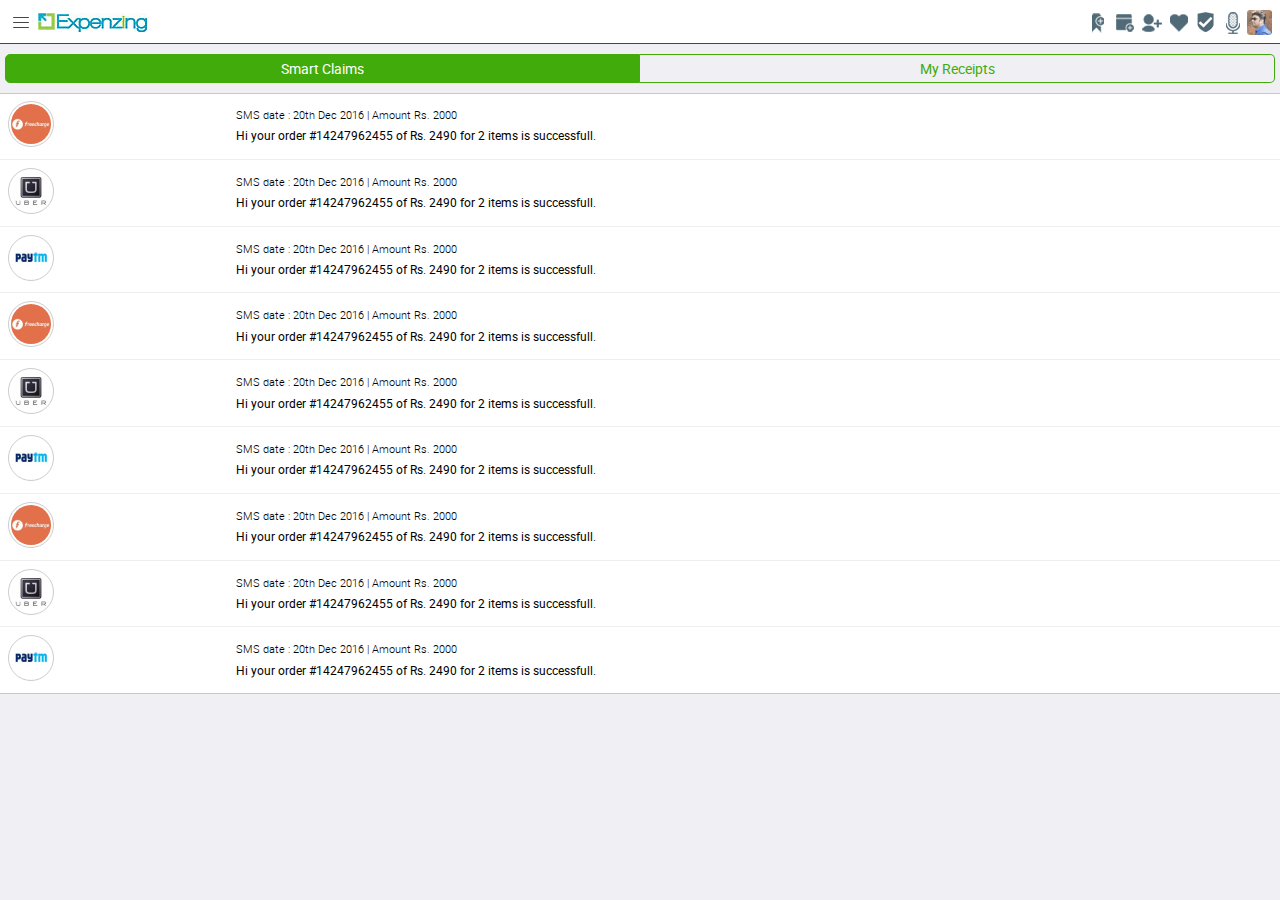
==== index.html @ 58cd9aba "initial Commit" ====
<!DOCTYPE html>
<html>
   <head>
      <meta charset="utf-8">
      <meta name="viewport" content="width=device-width, initial-scale=1, maximum-scale=1, minimum-scale=1, user-scalable=no, minimal-ui">
      <meta name="apple-mobile-web-app-capable" content="yes">
      <meta name="apple-mobile-web-app-status-bar-style" content="black">
      <meta name="theme-color" content="#ffffff">
      <title>Expenzing App</title>
      <link rel="stylesheet" href="css/font-awesome/font-awesome.min.css">
      <link rel="stylesheet" href="css/framework7/css/framework7.ios.min.css">
      <link rel="stylesheet" href="css/swipebox/src/css/swipebox.css">
      <link rel="stylesheet" href="css/app.css">
      <link rel="stylesheet" href="" id="theme-style">
   </head>
   <body>
      <div class="statusbar-overlay"></div>
      <div class="panel-overlay"></div>
      <!-- Left panel -->
      <div class="panel panel-left panel-reveal">
         <div class="line"></div>
         <div class="logo-box">
            <h2>Expenzing</h2>
            <div>Spend Management Software</div>
         </div>
         <div class="list-block mt-15">
            <div class="list-group">
               <nav>
                  <ul>
                     <li class="divider">
                        Menu
                     </li>
                     <li>
                        <a href="index.html" class="item-link close-panel item-content">
                           <div class="item-media">
                              <i class="fa fa-home"></i>
                           </div>
                           <div class="item-inner">
                              <div class="item-title">Link 1</div>
                           </div>
                        </a>
                     </li>
                     <li>
                        <a href="charts.html" class="item-link close-panel item-content">
                           <div class="item-media">
                              <i class="fa fa-area-chart"></i>
                           </div>
                           <div class="item-inner">
                              <div class="item-title">Link 2</div>
                           </div>
                        </a>
                     </li>
                     <li>
                        <a href="post1.html" class="item-link close-panel item-content">
                           <div class="item-media">
                              <i class="fa fa-file-text-o"></i>
                           </div>
                           <div class="item-inner">
                              <div class="item-title">Link 3</div>
                           </div>
                        </a>
                     </li>
                     <li>
                        <a href="blog.html" class="item-link close-panel item-content">
                           <div class="item-media">
                              <i class="fa fa-newspaper-o"></i>
                           </div>
                           <div class="item-inner">
                              <div class="item-title">Link 4</div>
                           </div>
                        </a>
                     </li>
                     <li>
                        <a href="features.html" class="item-link close-panel item-content">
                           <div class="item-media">
                              <i class="fa fa-magic"></i>
                           </div>
                           <div class="item-inner">
                              <div class="item-title">Link 5</div>
                           </div>
                        </a>
                     </li>
                     <li>
                        <a href="gallery-3col.html" class="item-link close-panel item-content">
                           <div class="item-media">
                              <i class="fa fa-picture-o"></i>
                           </div>
                           <div class="item-inner">
                              <div class="item-title">Link 6</div>
                           </div>
                        </a>
                     </li>
                  </ul>
               </nav>
            </div>
         </div>
      </div>
      <!-- Right panel -->
      <div class="panel panel-right panel-reveal">
         <div class="line"></div>
         <div class="user-banner">
            <span class="ava-box">
            <img src="images/profile.png" alt="">
            </span>
         </div>
         <div class="welcome-msg">
            <h3>Hello <strong>Vinay</strong>!</h3>
            <h4>How is your day going?</h4>
         </div>
         <div class="list-block mt-15">
            <div class="list-group">
               <nav>
                  <ul>
                     <li>
                        <a href="" class="item-link close-panel item-content">
                           <div class="item-media">
                              <i class="fa fa-user"></i>
                           </div>
                           <div class="item-inner">
                              <div class="item-title">Profile</div>
                           </div>
                        </a>
                     </li>
                     <li>
                        <a href="settings.html" class="item-link close-panel item-content">
                           <div class="item-media">
                              <i class="fa fa-cog"></i>
                           </div>
                           <div class="item-inner">
                              <div class="item-title">Settings</div>
                           </div>
                        </a>
                     </li>
                     <li>
                        <a href="index.html" class="item-link close-panel item-content">
                           <div class="item-media">
                              <i class="fa fa-envelope"></i>
                           </div>
                           <div class="item-inner">
                              <div class="item-title">Add expenses</div>
                           </div>
                        </a>
                     </li>
                     <li>
                        <a href="index.html" class="item-link close-panel item-content">
                           <div class="item-media">
                              <i class="fa fa-heart-o"></i>
                           </div>
                           <div class="item-inner">
                              <div class="item-title">My wishlist</div>
                           </div>
                        </a>
                     </li>
                     <li>
                        <a href="index.html" class="item-link close-panel item-content">
                           <div class="item-media">
                              <i class="fa fa-users"></i>
                           </div>
                           <div class="item-inner">
                              <div class="item-title">Add receipts</div>
                           </div>
                        </a>
                     </li>
                     <li>
                        <a href="index.html" class="item-link close-panel item-content">
                           <div class="item-media">
                              <i class="fa fa-users"></i>
                           </div>
                           <div class="item-inner">
                              <div class="item-title">View status</div>
                           </div>
                        </a>
                     </li>
                     <li>
                        <a href="index.html" class="item-link close-panel item-content">
                           <div class="item-media">
                              <i class="fa fa-sign-out"></i>
                           </div>
                           <div class="item-inner">
                              <div class="item-title">Logout</div>
                           </div>
                        </a>
                     </li>
                  </ul>
               </nav>
            </div>
         </div>
      </div>
      <!-- Views -->
      <div class="views">
         <div class="view view-main">
            <div class="navbar">
               <div class="navbar-inner">
                  <div class="left lefticonspace">
                     <a href="#" class="link icon-only open-panel">
                     <span class="kkicon icon-menu"></span>
                     </a>
                  </div>
                  <div class="center sliding explogo"><img src="images/expenzing-logo.jpg" alt=""></div>
                  <div class="right">
                     <a href="#" class="link icon-only">
                        <span class="kkicon profilepic"><img src="images/add-receipt.png" alt="" class="blk"></span>
                     </a>
                     <a href="#" class="link icon-only">
                        <span class="kkicon profilepic"><img src="images/add-claim.png" alt="" class="blk"></span>
                     </a>
                     <a href="#" class="link icon-only addexpense">
                        <span class="kkicon profilepic"><img src="images/add-exp.png" alt="" class="blk"></span>
                     </a>
                     <a href="#" class="link icon-only">
                        <span class="kkicon profilepic"><img src="images/wishlist.png" alt="" class="blk"></span>
                     </a>
                     <a href="#" class="link icon-only">
                        <span class="kkicon profilepic"><img src="images/send-approval.png" alt="" class="blk"></span>
                     </a>
                     <a href="#" class="link icon-only">
                        <span class="kkicon profilepic"><img src="images/voice-icon.png" alt="" class="blk"></span>
                     </a>
                     <a href="#" class="link icon-only open-panel" data-panel="right">
                        <span class="kkicon profilepic"><img src="images/profile.png" alt="" class="blk"></span>
                     </a>

                  </div>
               </div>
            </div>
            <div class="pages navbar-fixed toolbar-fixed">
               <div data-page="index" class="page page-bg">
                  <div class="toolbar" style="display: none;">
                     <div class="toolbar-inner">
                        <a href="#" data-picker=".picker-social" class="open-picker link">
                        <span class="icon-share2"></span>
                        </a>
                        <a href="#" class="link">
                        <span class="icon-color-sampler"></span>
                        </a>
                        <a href="#" class="link open-popup" data-popup=".popup-splash">
                        <span class="icon-bookmark2"></span>
                        </a>
                        <a href="#" class="link open-popup" data-popup=".popup-login">
                        <span class="icon-lock"></span>
                        </a>
                     </div>
                  </div>
                  <div class="page-content">
                     <div class="view another-view">
                        <!-- Pages -->
                        <div class="pages">
                           <div class="page no-toolbar" data-page="post">
                              <div class="page-content">
                                 <div class="content-block tabshead">
                                    <div class="buttons-row">
                                       <a href="#tab1" class="tab-link active button button-secondary">Smart Claims</a>
                                       <a href="#tab2" class="tab-link button button-secondary">My Receipts</a>
                                    </div>
                                 </div>
                                 <div class="tabs-animated-wrap" style="overflow: visible;">
                                    <div class="tabs">
                                       <div id="tab1" class="tab active">
                                          <div class="list-block mt-10 comments-box">
                                             <!-- this section for Add claim -->
                                             <div class="addclaim">
                                                <h4>Add Claim</h4>
                                                <div class="item-inner comments-list">
                                                   <div class="image">
                                                      <span class="ava">
                                                         <img src="images/dummy-image.png" alt="">
                                                      </span>
                                                   </div>
                                                   <div class="text">
                                                      <div class="info">
                                                         <span class="data">Expense type : <select>
                                                            <option>Expense 1</option>
                                                            <option>Expense 2</option>
                                                            <option>Expense 3</option>
                                                         </select> Currency :  <select>
                                                            <option>currency 1</option>
                                                            <option>currency 2</option>
                                                            <option>currency 3</option>
                                                         </select></span>
                                                      </div>
                                                      <div class="info">
                                                         <span class="data">SMS date : <input type="text" placeholder="Date"> Amount Rs. <input type="text" placeholder="Amount"></span>
                                                      </div>
                                                      <div class="comment">
                                                         <textarea placeholder="Narration"></textarea>
                                                      </div>
                                                      <div class="allbtn"><button class="btnall">send for approval</button> <button class="btnall">Add to wishlist</button> <button class="btnall">Delete</button></div>
                                                   </div>
                                                </div>
                                                <div class="closeme"><img src="images/closeme.png" alt=""></div>
                                             </div>
                                             <ul>
                                                <li class="swipeout">
                                                   <div class="swipeout-content">
                                                      <div class="item-content claimlisting">
                                                         <div class="item-inner comments-list">
                                                            <div class="image">
                                                               <span class="ava">
                                                               <img src="images/freecharge-200x200_2163.jpg" alt="">
                                                               </span>
                                                            </div>
                                                            <div class="text">
                                                               <div class="info">
                                                                  <span class="data">SMS date : 20th Dec 2016 | Amount Rs. 2000</span>
                                                               </div>
                                                               <div class="comment">
                                                                  Hi your order #14247962455 of Rs. 2490 for 2 items is successfull.
                                                               </div>
                                                            </div>
                                                         </div>
                                                      </div>
                                                      <div class="opentogglelist">
                                                         <div class="item-inner comments-list">
                                                            <div class="image">
                                                               <span class="ava">
                                                               <img src="images/freecharge-200x200_2163.jpg" alt="">
                                                               </span>
                                                            </div>
                                                            <div class="text">
                                                               <div class="info">
                                                                  <span class="data">Expense type : <select>
                                                                     <option>Expense 1</option>
                                                                     <option>Expense 2</option>
                                                                     <option>Expense 3</option>
                                                                  </select> Currency :  <select>
                                                                     <option>currency 1</option>
                                                                     <option>currency 2</option>
                                                                     <option>currency 3</option>
                                                                  </select></span>
                                                               </div>
                                                               <div class="info">
                                                                  <span class="data">SMS date : <input type="text" placeholder="Date"> Amount Rs. <input type="text" placeholder="Amount"></span>
                                                               </div>
                                                               <div class="comment">
                                                                  <textarea placeholder="Narration"></textarea>
                                                               </div>
                                                               <div class="allbtn"><button class="btnall">send for approval</button> <button class="btnall">Add to wishlist</button> <button class="btnall">Delete</button></div>
                                                            </div>
                                                         </div>
                                                      </div>
                                                   </div>
                                                   <div class="swipeout-actions-right">
                                                      <a href="#" class="action-green js-up">Send for Approval</a>
                                                      <a href="#" class="action-red js-down">Add to wishlist</a>
                                                      <a href="#" class="action-blue js-down">Delete</a>
                                                   </div>
                                                </li>
                                                <li class="swipeout">
                                                   <div class="swipeout-content">
                                                      <div class="item-content claimlisting">
                                                         <div class="item-inner comments-list">
                                                            <div class="image">
                                                               <span class="ava">
                                                               <img src="images/Uber-Logo-120x120.jpg" alt="">
                                                               </span>
                                                            </div>
                                                            <div class="text">
                                                               <div class="info">
                                                                  <span class="data">SMS date : 20th Dec 2016 | Amount Rs. 2000</span>
                                                               </div>
                                                               <div class="comment">
                                                                  Hi your order #14247962455 of Rs. 2490 for 2 items is successfull.
                                                               </div>
                                                            </div>
                                                         </div>
                                                      </div>
                                                      <div class="opentogglelist">
                                                         <div class="item-inner comments-list">
                                                            <div class="image">
                                                               <span class="ava">
                                                               <img src="images/freecharge-200x200_2163.jpg" alt="">
                                                               </span>
                                                            </div>
                                                            <div class="text">
                                                               <div class="info">
                                                                  <span class="data">Expense type : <select>
                                                                     <option>Expense 1</option>
                                                                     <option>Expense 2</option>
                                                                     <option>Expense 3</option>
                                                                  </select> Currency :  <select>
                                                                     <option>currency 1</option>
                                                                     <option>currency 2</option>
                                                                     <option>currency 3</option>
                                                                  </select></span>
                                                               </div>
                                                               <div class="info">
                                                                  <span class="data">SMS date : <input type="text" placeholder="Date"> Amount Rs. <input type="text" placeholder="Amount"></span>
                                                               </div>
                                                               <div class="comment">
                                                                  <textarea placeholder="Narration"></textarea>
                                                               </div>
                                                               <div class="allbtn"><button class="btnall">send for approval</button> <button class="btnall">Add to wishlist</button> <button class="btnall">Delete</button></div>
                                                            </div>
                                                         </div>
                                                      </div>
                                                   </div>
                                                   <div class="swipeout-actions-right">
                                                      <a href="#" class="action-green js-up">Send for Approval</a>
                                                      <a href="#" class="action-red js-down">Add to wishlist</a>
                                                      <a href="#" class="action-blue js-down">Delete</a>
                                                   </div>
                                                </li>
                                                <li class="swipeout">
                                                   <div class="swipeout-content">
                                                      <div class="item-content claimlisting">
                                                         <div class="item-inner comments-list">
                                                            <div class="image">
                                                               <span class="ava">
                                                               <img src="images/Paytm_logo.jpg" alt="">
                                                               </span>
                                                            </div>
                                                            <div class="text">
                                                               <div class="info">
                                                                  <span class="data">SMS date : 20th Dec 2016 | Amount Rs. 2000</span>
                                                               </div>
                                                               <div class="comment">
                                                                  Hi your order #14247962455 of Rs. 2490 for 2 items is successfull.
                                                               </div>
                                                            </div>
                                                         </div>
                                                      </div>
                                                   </div>
                                                   <div class="swipeout-actions-right">
                                                      <a href="#" class="action-green js-up">Send for Approval</a>
                                                      <a href="#" class="action-red js-down">Add to wishlist</a>
                                                      <a href="#" class="action-blue js-down">Delete</a>
                                                   </div>
                                                </li>
                                                <li class="swipeout">
                                                   <div class="swipeout-content">
                                                      <div class="item-content claimlisting">
                                                         <div class="item-inner comments-list">
                                                            <div class="image">
                                                               <span class="ava">
                                                               <img src="images/freecharge-200x200_2163.jpg" alt="">
                                                               </span>
                                                            </div>
                                                            <div class="text">
                                                               <div class="info">
                                                                  <span class="data">SMS date : 20th Dec 2016 | Amount Rs. 2000</span>
                                                               </div>
                                                               <div class="comment">
                                                                  Hi your order #14247962455 of Rs. 2490 for 2 items is successfull. 
                                                               </div>
                                                            </div>
                                                         </div>
                                                      </div>
                                                   </div>
                                                   <div class="swipeout-actions-right">
                                                      <a href="#" class="action-green js-up">Send for Approval</a>
                                                      <a href="#" class="action-red js-down">Add to wishlist</a>
                                                      <a href="#" class="action-blue js-down">Delete</a>
                                                   </div>
                                                </li>
                                                <li class="swipeout">
                                                   <div class="swipeout-content">
                                                      <div class="item-content claimlisting">
                                                         <div class="item-inner comments-list">
                                                            <div class="image">
                                                               <span class="ava">
                                                               <img src="images/Uber-Logo-120x120.jpg" alt="">
                                                               </span>
                                                            </div>
                                                            <div class="text">
                                                               <div class="info">
                                                                  <span class="data">SMS date : 20th Dec 2016 | Amount Rs. 2000</span>
                                                               </div>
                                                               <div class="comment">
                                                                  Hi your order #14247962455 of Rs. 2490 for 2 items is successfull.
                                                               </div>
                                                            </div>
                                                         </div>
                                                      </div>
                                                   </div>
                                                   <div class="swipeout-actions-right">
                                                      <a href="#" class="action-green js-up">Send for Approval</a>
                                                      <a href="#" class="action-red js-down">Add to wishlist</a>
                                                      <a href="#" class="action-blue js-down">Delete</a>
                                                   </div>
                                                </li>
                                                <li class="swipeout">
                                                   <div class="swipeout-content">
                                                      <div class="item-content claimlisting">
                                                         <div class="item-inner comments-list">
                                                            <div class="image">
                                                               <span class="ava">
                                                               <img src="images/Paytm_logo.jpg" alt="">
                                                               </span>
                                                            </div>
                                                            <div class="text">
                                                               <div class="info">
                                                                  <span class="data">SMS date : 20th Dec 2016 | Amount Rs. 2000</span>
                                                               </div>
                                                               <div class="comment">
                                                                  Hi your order #14247962455 of Rs. 2490 for 2 items is successfull.
                                                               </div>
                                                            </div>
                                                         </div>
                                                      </div>
                                                   </div>
                                                   <div class="swipeout-actions-right">
                                                      <a href="#" class="action-green js-up">Send for Approval</a>
                                                      <a href="#" class="action-red js-down">Add to wishlist</a>
                                                      <a href="#" class="action-blue js-down">Delete</a>
                                                   </div>
                                                </li>
                                                <li class="swipeout">
                                                   <div class="swipeout-content">
                                                      <div class="item-content claimlisting">
                                                         <div class="item-inner comments-list">
                                                            <div class="image">
                                                               <span class="ava">
                                                               <img src="images/freecharge-200x200_2163.jpg" alt="">
                                                               </span>
                                                            </div>
                                                            <div class="text">
                                                               <div class="info">
                                                                  <span class="data">SMS date : 20th Dec 2016 | Amount Rs. 2000</span>
                                                               </div>
                                                               <div class="comment">
                                                                  Hi your order #14247962455 of Rs. 2490 for 2 items is successfull. 
                                                               </div>
                                                            </div>
                                                         </div>
                                                      </div>
                                                   </div>
                                                   <div class="swipeout-actions-right">
                                                      <a href="#" class="action-green js-up">Send for Approval</a>
                                                      <a href="#" class="action-red js-down">Add to wishlist</a>
                                                      <a href="#" class="action-blue js-down">Delete</a>
                                                   </div>
                                                </li>
                                                <li class="swipeout">
                                                   <div class="swipeout-content">
                                                      <div class="item-content claimlisting">
                                                         <div class="item-inner comments-list">
                                                            <div class="image">
                                                               <span class="ava">
                                                               <img src="images/Uber-Logo-120x120.jpg" alt="">
                                                               </span>
                                                            </div>
                                                            <div class="text">
                                                               <div class="info">
                                                                  <span class="data">SMS date : 20th Dec 2016 | Amount Rs. 2000</span>
                                                               </div>
                                                               <div class="comment">
                                                                  Hi your order #14247962455 of Rs. 2490 for 2 items is successfull.
                                                               </div>
                                                            </div>
                                                         </div>
                                                      </div>
                                                   </div>
                                                   <div class="swipeout-actions-right">
                                                      <a href="#" class="action-green js-up">Send for Approval</a>
                                                      <a href="#" class="action-red js-down">Add to wishlist</a>
                                                      <a href="#" class="action-blue js-down">Delete</a>
                                                   </div>
                                                </li>
                                                <li class="swipeout">
                                                   <div class="swipeout-content">
                                                      <div class="item-content claimlisting">
                                                         <div class="item-inner comments-list">
                                                            <div class="image">
                                                               <span class="ava">
                                                               <img src="images/Paytm_logo.jpg" alt="">
                                                               </span>
                                                            </div>
                                                            <div class="text">
                                                               <div class="info">
                                                                  <span class="data">SMS date : 20th Dec 2016 | Amount Rs. 2000</span>
                                                               </div>
                                                               <div class="comment">
                                                                  Hi your order #14247962455 of Rs. 2490 for 2 items is successfull.
                                                               </div>
                                                            </div>
                                                         </div>
                                                      </div>
                                                   </div>
                                                   <div class="swipeout-actions-right">
                                                      <a href="#" class="action-green js-up">Send for Approval</a>
                                                      <a href="#" class="action-red js-down">Add to wishlist</a>
                                                      <a href="#" class="action-blue js-down">Delete</a>
                                                   </div>
                                                </li>
                                             </ul>
                                          </div>
                                       </div>
                                       <div id="tab2" class="tab">
                                          <div class="list-block mt-10 comments-box">
                                             <ul>
                                                <li class="swipeout">
                                                   <div class="swipeout-content">
                                                      <div class="item-content claimlisting">
                                                         <div class="item-inner comments-list">
                                                            <div class="image">
                                                               <span class="ava">
                                                               <img src="images/Paytm_logo.jpg" alt="">
                                                               </span>
                                                            </div>
                                                            <div class="text">
                                                               <div class="info">
                                                                  <span class="data">SMS date : 20th Dec 2016 | Amount Rs. 2000</span>
                                                               </div>
                                                               <div class="comment">
                                                                  Hi your order #14247962455 of Rs. 2490 for 2 items is successfull. 
                                                               </div>
                                                            </div>
                                                         </div>
                                                      </div>
                                                      <div class="opentogglelist">
                                                         <div class="item-inner comments-list">
                                                            <div class="image">
                                                               <span class="ava">
                                                               <img src="images/freecharge-200x200_2163.jpg" alt="">
                                                               </span>
                                                            </div>
                                                            <div class="text">
                                                               <div class="info">
                                                                  <span class="data">Expense type : <select>
                                                                     <option>Expense 1</option>
                                                                     <option>Expense 2</option>
                                                                     <option>Expense 3</option>
                                                                  </select> Currency :  <select>
                                                                     <option>currency 1</option>
                                                                     <option>currency 2</option>
                                                                     <option>currency 3</option>
                                                                  </select></span>
                                                               </div>
                                                               <div class="info">
                                                                  <span class="data">SMS date : <input type="text" placeholder="Date"> Amount Rs. <input type="text" placeholder="Amount"></span>
                                                               </div>
                                                               <div class="comment">
                                                                  <textarea placeholder="Narration"></textarea>
                                                               </div>
                                                               <div class="allbtn"><button class="btnall">send for approval</button> <button class="btnall">Add to wishlist</button> <button class="btnall">Delete</button></div>
                                                            </div>
                                                         </div>
                                                      </div>
                                                   </div>
                                                   <div class="swipeout-actions-right">
                                                      <a href="#" class="action-green js-up">Send for Approval</a>
                                                      <a href="#" class="action-red js-down">Add to wishlist</a>
                                                      <a href="#" class="action-blue js-down">Delete</a>
                                                   </div>
                                                </li>
                                                <li class="swipeout">
                                                   <div class="swipeout-content">
                                                      <div class="item-content claimlisting">
                                                         <div class="item-inner comments-list">
                                                            <div class="image">
                                                               <span class="ava">
                                                               <img src="images/Uber-Logo-120x120.jpg" alt="">
                                                               </span>
                                                            </div>
                                                            <div class="text">
                                                               <div class="info">
                                                                  <span class="data">SMS date : 20th Dec 2016 | Amount Rs. 2000</span>
                                                               </div>
                                                               <div class="comment">
                                                                  Hi your order #14247962455 of Rs. 2490 for 2 items is successfull.
                                                               </div>
                                                            </div>
                                                         </div>
                                                      </div>
                                                      <div class="opentogglelist">
                                                         <div class="item-inner comments-list">
                                                            <div class="image">
                                                               <span class="ava">
                                                               <img src="images/freecharge-200x200_2163.jpg" alt="">
                                                               </span>
                                                            </div>
                                                            <div class="text">
                                                               <div class="info">
                                                                  <span class="data">Expense type : <select>
                                                                     <option>Expense 1</option>
                                                                     <option>Expense 2</option>
                                                                     <option>Expense 3</option>
                                                                  </select> Currency :  <select>
                                                                     <option>currency 1</option>
                                                                     <option>currency 2</option>
                                                                     <option>currency 3</option>
                                                                  </select></span>
                                                               </div>
                                                               <div class="info">
                                                                  <span class="data">SMS date : <input type="text" placeholder="Date"> Amount Rs. <input type="text" placeholder="Amount"></span>
                                                               </div>
                                                               <div class="comment">
                                                                  <textarea placeholder="Narration"></textarea>
                                                               </div>
                                                               <div class="allbtn"><button class="btnall">send for approval</button> <button class="btnall">Add to wishlist</button> <button class="btnall">Delete</button></div>
                                                            </div>
                                                         </div>
                                                      </div>
                                                   </div>
                                                   <div class="swipeout-actions-right">
                                                      <a href="#" class="action-green js-up">Send for Approval</a>
                                                      <a href="#" class="action-red js-down">Add to wishlist</a>
                                                      <a href="#" class="action-blue js-down">Delete</a>
                                                   </div>
                                                </li>
                                                <li class="swipeout">
                                                   <div class="swipeout-content">
                                                      <div class="item-content claimlisting">
                                                         <div class="item-inner comments-list">
                                                            <div class="image">
                                                               <span class="ava">
                                                               <img src="images/freecharge-200x200_2163.jpg" alt="">
                                                               </span>
                                                            </div>
                                                            <div class="text">
                                                               <div class="info">
                                                                  <span class="data">SMS date : 20th Dec 2016 | Amount Rs. 2000</span>
                                                               </div>
                                                               <div class="comment">
                                                                  Hi your order #14247962455 of Rs. 2490 for 2 items is successfull.
                                                               </div>
                                                            </div>
                                                         </div>
                                                      </div>
                                                   </div>
                                                   <div class="swipeout-actions-right">
                                                      <a href="#" class="action-green js-up">Send for Approval</a>
                                                      <a href="#" class="action-red js-down">Add to wishlist</a>
                                                      <a href="#" class="action-blue js-down">Delete</a>
                                                   </div>
                                                </li>
                                                <li class="swipeout">
                                                   <div class="swipeout-content">
                                                      <div class="item-content claimlisting">
                                                         <div class="item-inner comments-list">
                                                            <div class="image">
                                                               <span class="ava">
                                                               <img src="images/Paytm_logo.jpg" alt="">
                                                               </span>
                                                            </div>
                                                            <div class="text">
                                                               <div class="info">
                                                                  <span class="data">SMS date : 20th Dec 2016 | Amount Rs. 2000</span>
                                                               </div>
                                                               <div class="comment">
                                                                  Hi your order #14247962455 of Rs. 2490 for 2 items is successfull. 
                                                               </div>
                                                            </div>
                                                         </div>
                                                      </div>
                                                   </div>
                                                   <div class="swipeout-actions-right">
                                                      <a href="#" class="action-green js-up">Send for Approval</a>
                                                      <a href="#" class="action-red js-down">Add to wishlist</a>
                                                      <a href="#" class="action-blue js-down">Delete</a>
                                                   </div>
                                                </li>
                                                <li class="swipeout">
                                                   <div class="swipeout-content">
                                                      <div class="item-content claimlisting">
                                                         <div class="item-inner comments-list">
                                                            <div class="image">
                                                               <span class="ava">
                                                               <img src="images/Uber-Logo-120x120.jpg" alt="">
                                                               </span>
                                                            </div>
                                                            <div class="text">
                                                               <div class="info">
                                                                  <span class="data">SMS date : 20th Dec 2016 | Amount Rs. 2000</span>
                                                               </div>
                                                               <div class="comment">
                                                                  Hi your order #14247962455 of Rs. 2490 for 2 items is successfull.
                                                               </div>
                                                            </div>
                                                         </div>
                                                      </div>
                                                   </div>
                                                   <div class="swipeout-actions-right">
                                                      <a href="#" class="action-green js-up">Send for Approval</a>
                                                      <a href="#" class="action-red js-down">Add to wishlist</a>
                                                      <a href="#" class="action-blue js-down">Delete</a>
                                                   </div>
                                                </li>
                                                <li class="swipeout">
                                                   <div class="swipeout-content">
                                                      <div class="item-content claimlisting">
                                                         <div class="item-inner comments-list">
                                                            <div class="image">
                                                               <span class="ava">
                                                               <img src="images/freecharge-200x200_2163.jpg" alt="">
                                                               </span>
                                                            </div>
                                                            <div class="text">
                                                               <div class="info">
                                                                  <span class="data">SMS date : 20th Dec 2016 | Amount Rs. 2000</span>
                                                               </div>
                                                               <div class="comment">
                                                                  Hi your order #14247962455 of Rs. 2490 for 2 items is successfull.
                                                               </div>
                                                            </div>
                                                         </div>
                                                      </div>
                                                   </div>
                                                   <div class="swipeout-actions-right">
                                                      <a href="#" class="action-green js-up">Send for Approval</a>
                                                      <a href="#" class="action-red js-down">Add to wishlist</a>
                                                      <a href="#" class="action-blue js-down">Delete</a>
                                                   </div>
                                                </li>
                                                <li class="swipeout">
                                                   <div class="swipeout-content">
                                                      <div class="item-content claimlisting">
                                                         <div class="item-inner comments-list">
                                                            <div class="image">
                                                               <span class="ava">
                                                               <img src="images/Paytm_logo.jpg" alt="">
                                                               </span>
                                                            </div>
                                                            <div class="text">
                                                               <div class="info">
                                                                  <span class="data">SMS date : 20th Dec 2016 | Amount Rs. 2000</span>
                                                               </div>
                                                               <div class="comment">
                                                                  Hi your order #14247962455 of Rs. 2490 for 2 items is successfull. 
                                                               </div>
                                                            </div>
                                                         </div>
                                                      </div>
                                                   </div>
                                                   <div class="swipeout-actions-right">
                                                      <a href="#" class="action-green js-up">Send for Approval</a>
                                                      <a href="#" class="action-red js-down">Add to wishlist</a>
                                                      <a href="#" class="action-blue js-down">Delete</a>
                                                   </div>
                                                </li>
                                                <li class="swipeout">
                                                   <div class="swipeout-content">
                                                      <div class="item-content claimlisting">
                                                         <div class="item-inner comments-list">
                                                            <div class="image">
                                                               <span class="ava">
                                                               <img src="images/Uber-Logo-120x120.jpg" alt="">
                                                               </span>
                                                            </div>
                                                            <div class="text">
                                                               <div class="info">
                                                                  <span class="data">SMS date : 20th Dec 2016 | Amount Rs. 2000</span>
                                                               </div>
                                                               <div class="comment">
                                                                  Hi your order #14247962455 of Rs. 2490 for 2 items is successfull.
                                                               </div>
                                                            </div>
                                                         </div>
                                                      </div>
                                                   </div>
                                                   <div class="swipeout-actions-right">
                                                      <a href="#" class="action-green js-up">Send for Approval</a>
                                                      <a href="#" class="action-red js-down">Add to wishlist</a>
                                                      <a href="#" class="action-blue js-down">Delete</a>
                                                   </div>
                                                </li>
                                                <li class="swipeout">
                                                   <div class="swipeout-content">
                                                      <div class="item-content claimlisting">
                                                         <div class="item-inner comments-list">
                                                            <div class="image">
                                                               <span class="ava">
                                                               <img src="images/freecharge-200x200_2163.jpg" alt="">
                                                               </span>
                                                            </div>
                                                            <div class="text">
                                                               <div class="info">
                                                                  <span class="data">SMS date : 20th Dec 2016 | Amount Rs. 2000</span>
                                                               </div>
                                                               <div class="comment">
                                                                  Hi your order #14247962455 of Rs. 2490 for 2 items is successfull.
                                                               </div>
                                                            </div>
                                                         </div>
                                                      </div>
                                                   </div>
                                                   <div class="swipeout-actions-right">
                                                      <a href="#" class="action-green js-up">Send for Approval</a>
                                                      <a href="#" class="action-red js-down">Add to wishlist</a>
                                                      <a href="#" class="action-blue js-down">Delete</a>
                                                   </div>
                                                </li>
                                             </ul>
                                          </div>
                                       </div>
                                    </div>
                                 </div>
                              </div>
                           </div>
                        </div>
                     </div>
                  </div>
               </div>
            </div>
         </div>
      </div>
      <script type="text/javascript" src="js/jquery.min.js"></script>
      <script type="text/javascript" src="css/framework7/js/framework7.min.js"></script>
      <script type="text/javascript" src="css/swipebox/src/js/jquery.swipebox.min.js"></script>
      <script type="text/javascript" src="js/jquery.validate.min.js"></script>
      <script type="text/javascript" src="js/Chart.js"></script>
      <script type="text/javascript" src="js/jflickrfeed.min.js"></script>
      <script type="text/javascript" src="js/app.js"></script>
   </body>
</html>
---- css/framework7/css/framework7.ios.min.css ----
/**
 * Framework7 1.6.3
 * Full featured mobile HTML framework for building iOS & Android apps
 * 
 * http://framework7.io/
 * 
 * Copyright 2017, Vladimir Kharlampidi
 * The iDangero.us
 * http://www.idangero.us/
 * 
 * Licensed under MIT
 * 
 * Released on: May 30, 2017
 */
.framework7-root,body,html{position:relative;height:100%;width:100%;overflow-x:hidden}body{font-family:-apple-system,SF UI Text,Helvetica Neue,Helvetica,Arial,sans-serif;margin:0;padding:0;color:#000;font-size:14px;line-height:1.4;width:100%;-webkit-text-size-adjust:100%;background:#fff;overflow:hidden}.framework7-root{overflow:hidden}@media all and (width:1024px) and (height:691px) and (orientation:landscape){.framework7-root,body,html{height:671px}}@media all and (width:1024px) and (height:692px) and (orientation:landscape){.framework7-root,body,html{height:672px}}*{-webkit-tap-highlight-color:transparent;-webkit-touch-callout:none}a,input,select,textarea{outline:0}a{text-decoration:none;color:#007aff}p{margin:1em 0}.row{display:-webkit-box;display:-ms-flexbox;display:-webkit-flex;display:flex;-webkit-box-pack:justify;-ms-flex-pack:justify;-webkit-justify-content:space-between;justify-content:space-between;-webkit-box-lines:multiple;-moz-box-lines:multiple;-webkit-flex-wrap:wrap;-ms-flex-wrap:wrap;flex-wrap:wrap;-webkit-box-align:start;-ms-flex-align:start;-webkit-align-items:flex-start;align-items:flex-start}.row>[class*=col-]{box-sizing:border-box}.row .col-auto{width:100%}.row .col-100{width:100%;width:-webkit-calc((100% - 15px*0)/ 1);width:calc((100% - 15px*0)/ 1)}.row.no-gutter .col-100{width:100%}.row .col-95{width:95%;width:-webkit-calc((100% - 15px*.05263157894736836)/ 1.0526315789473684);width:calc((100% - 15px*.05263157894736836)/ 1.0526315789473684)}.row.no-gutter .col-95{width:95%}.row .col-90{width:90%;width:-webkit-calc((100% - 15px*.11111111111111116)/ 1.1111111111111112);width:calc((100% - 15px*.11111111111111116)/ 1.1111111111111112)}.row.no-gutter .col-90{width:90%}.row .col-85{width:85%;width:-webkit-calc((100% - 15px*.17647058823529416)/ 1.1764705882352942);width:calc((100% - 15px*.17647058823529416)/ 1.1764705882352942)}.row.no-gutter .col-85{width:85%}.row .col-80{width:80%;width:-webkit-calc((100% - 15px*.25)/ 1.25);width:calc((100% - 15px*.25)/ 1.25)}.row.no-gutter .col-80{width:80%}.row .col-75{width:75%;width:-webkit-calc((100% - 15px*.33333333333333326)/ 1.3333333333333333);width:calc((100% - 15px*.33333333333333326)/ 1.3333333333333333)}.row.no-gutter .col-75{width:75%}.row .col-70{width:70%;width:-webkit-calc((100% - 15px*.4285714285714286)/ 1.4285714285714286);width:calc((100% - 15px*.4285714285714286)/ 1.4285714285714286)}.row.no-gutter .col-70{width:70%}.row .col-66{width:66.66666666666666%;width:-webkit-calc((100% - 15px*.5000000000000002)/ 1.5000000000000002);width:calc((100% - 15px*.5000000000000002)/ 1.5000000000000002)}.row.no-gutter .col-66{width:66.66666666666666%}.row .col-65{width:65%;width:-webkit-calc((100% - 15px*.5384615384615385)/ 1.5384615384615385);width:calc((100% - 15px*.5384615384615385)/ 1.5384615384615385)}.row.no-gutter .col-65{width:65%}.row .col-60{width:60%;width:-webkit-calc((100% - 15px*.6666666666666667)/ 1.6666666666666667);width:calc((100% - 15px*.6666666666666667)/ 1.6666666666666667)}.row.no-gutter .col-60{width:60%}.row .col-55{width:55%;width:-webkit-calc((100% - 15px*.8181818181818181)/ 1.8181818181818181);width:calc((100% - 15px*.8181818181818181)/ 1.8181818181818181)}.row.no-gutter .col-55{width:55%}.row .col-50{width:50%;width:-webkit-calc((100% - 15px*1)/ 2);width:calc((100% - 15px*1)/ 2)}.row.no-gutter .col-50{width:50%}.row .col-45{width:45%;width:-webkit-calc((100% - 15px*1.2222222222222223)/ 2.2222222222222223);width:calc((100% - 15px*1.2222222222222223)/ 2.2222222222222223)}.row.no-gutter .col-45{width:45%}.row .col-40{width:40%;width:-webkit-calc((100% - 15px*1.5)/ 2.5);width:calc((100% - 15px*1.5)/ 2.5)}.row.no-gutter .col-40{width:40%}.row .col-35{width:35%;width:-webkit-calc((100% - 15px*1.8571428571428572)/ 2.857142857142857);width:calc((100% - 15px*1.8571428571428572)/ 2.857142857142857)}.row.no-gutter .col-35{width:35%}.row .col-33{width:33.333333333333336%;width:-webkit-calc((100% - 15px*2)/ 3);width:calc((100% - 15px*2)/ 3)}.row.no-gutter .col-33{width:33.333333333333336%}.row .col-30{width:30%;width:-webkit-calc((100% - 15px*2.3333333333333335)/ 3.3333333333333335);width:calc((100% - 15px*2.3333333333333335)/ 3.3333333333333335)}.row.no-gutter .col-30{width:30%}.row .col-25{width:25%;width:-webkit-calc((100% - 15px*3)/ 4);width:calc((100% - 15px*3)/ 4)}.row.no-gutter .col-25{width:25%}.row .col-20{width:20%;width:-webkit-calc((100% - 15px*4)/ 5);width:calc((100% - 15px*4)/ 5)}.row.no-gutter .col-20{width:20%}.row .col-15{width:15%;width:-webkit-calc((100% - 15px*5.666666666666667)/ 6.666666666666667);width:calc((100% - 15px*5.666666666666667)/ 6.666666666666667)}.row.no-gutter .col-15{width:15%}.row .col-10{width:10%;width:-webkit-calc((100% - 15px*9)/ 10);width:calc((100% - 15px*9)/ 10)}.row.no-gutter .col-10{width:10%}.row .col-5{width:5%;width:-webkit-calc((100% - 15px*19)/ 20);width:calc((100% - 15px*19)/ 20)}.row.no-gutter .col-5{width:5%}.row .col-auto:nth-last-child(1),.row .col-auto:nth-last-child(1)~.col-auto{width:100%;width:-webkit-calc((100% - 15px*0)/ 1);width:calc((100% - 15px*0)/ 1)}.row.no-gutter .col-auto:nth-last-child(1),.row.no-gutter .col-auto:nth-last-child(1)~.col-auto{width:100%}.row .col-auto:nth-last-child(2),.row .col-auto:nth-last-child(2)~.col-auto{width:50%;width:-webkit-calc((100% - 15px*1)/ 2);width:calc((100% - 15px*1)/ 2)}.row.no-gutter .col-auto:nth-last-child(2),.row.no-gutter .col-auto:nth-last-child(2)~.col-auto{width:50%}.row .col-auto:nth-last-child(3),.row .col-auto:nth-last-child(3)~.col-auto{width:33.33333333%;width:-webkit-calc((100% - 15px*2)/ 3);width:calc((100% - 15px*2)/ 3)}.row.no-gutter .col-auto:nth-last-child(3),.row.no-gutter .col-auto:nth-last-child(3)~.col-auto{width:33.33333333%}.row .col-auto:nth-last-child(4),.row .col-auto:nth-last-child(4)~.col-auto{width:25%;width:-webkit-calc((100% - 15px*3)/ 4);width:calc((100% - 15px*3)/ 4)}.row.no-gutter .col-auto:nth-last-child(4),.row.no-gutter .col-auto:nth-last-child(4)~.col-auto{width:25%}.row .col-auto:nth-last-child(5),.row .col-auto:nth-last-child(5)~.col-auto{width:20%;width:-webkit-calc((100% - 15px*4)/ 5);width:calc((100% - 15px*4)/ 5)}.row.no-gutter .col-auto:nth-last-child(5),.row.no-gutter .col-auto:nth-last-child(5)~.col-auto{width:20%}.row .col-auto:nth-last-child(6),.row .col-auto:nth-last-child(6)~.col-auto{width:16.66666667%;width:-webkit-calc((100% - 15px*5)/ 6);width:calc((100% - 15px*5)/ 6)}.row.no-gutter .col-auto:nth-last-child(6),.row.no-gutter .col-auto:nth-last-child(6)~.col-auto{width:16.66666667%}.row .col-auto:nth-last-child(7),.row .col-auto:nth-last-child(7)~.col-auto{width:14.28571429%;width:-webkit-calc((100% - 15px*6)/ 7);width:calc((100% - 15px*6)/ 7)}.row.no-gutter .col-auto:nth-last-child(7),.row.no-gutter .col-auto:nth-last-child(7)~.col-auto{width:14.28571429%}.row .col-auto:nth-last-child(8),.row .col-auto:nth-last-child(8)~.col-auto{width:12.5%;width:-webkit-calc((100% - 15px*7)/ 8);width:calc((100% - 15px*7)/ 8)}.row.no-gutter .col-auto:nth-last-child(8),.row.no-gutter .col-auto:nth-last-child(8)~.col-auto{width:12.5%}.row .col-auto:nth-last-child(9),.row .col-auto:nth-last-child(9)~.col-auto{width:11.11111111%;width:-webkit-calc((100% - 15px*8)/ 9);width:calc((100% - 15px*8)/ 9)}.row.no-gutter .col-auto:nth-last-child(9),.row.no-gutter .col-auto:nth-last-child(9)~.col-auto{width:11.11111111%}.row .col-auto:nth-last-child(10),.row .col-auto:nth-last-child(10)~.col-auto{width:10%;width:-webkit-calc((100% - 15px*9)/ 10);width:calc((100% - 15px*9)/ 10)}.row.no-gutter .col-auto:nth-last-child(10),.row.no-gutter .col-auto:nth-last-child(10)~.col-auto{width:10%}.row .col-auto:nth-last-child(11),.row .col-auto:nth-last-child(11)~.col-auto{width:9.09090909%;width:-webkit-calc((100% - 15px*10)/ 11);width:calc((100% - 15px*10)/ 11)}.row.no-gutter .col-auto:nth-last-child(11),.row.no-gutter .col-auto:nth-last-child(11)~.col-auto{width:9.09090909%}.row .col-auto:nth-last-child(12),.row .col-auto:nth-last-child(12)~.col-auto{width:8.33333333%;width:-webkit-calc((100% - 15px*11)/ 12);width:calc((100% - 15px*11)/ 12)}.row.no-gutter .col-auto:nth-last-child(12),.row.no-gutter .col-auto:nth-last-child(12)~.col-auto{width:8.33333333%}.row .col-auto:nth-last-child(13),.row .col-auto:nth-last-child(13)~.col-auto{width:7.69230769%;width:-webkit-calc((100% - 15px*12)/ 13);width:calc((100% - 15px*12)/ 13)}.row.no-gutter .col-auto:nth-last-child(13),.row.no-gutter .col-auto:nth-last-child(13)~.col-auto{width:7.69230769%}.row .col-auto:nth-last-child(14),.row .col-auto:nth-last-child(14)~.col-auto{width:7.14285714%;width:-webkit-calc((100% - 15px*13)/ 14);width:calc((100% - 15px*13)/ 14)}.row.no-gutter .col-auto:nth-last-child(14),.row.no-gutter .col-auto:nth-last-child(14)~.col-auto{width:7.14285714%}.row .col-auto:nth-last-child(15),.row .col-auto:nth-last-child(15)~.col-auto{width:6.66666667%;width:-webkit-calc((100% - 15px*14)/ 15);width:calc((100% - 15px*14)/ 15)}.row.no-gutter .col-auto:nth-last-child(15),.row.no-gutter .col-auto:nth-last-child(15)~.col-auto{width:6.66666667%}.row .col-auto:nth-last-child(16),.row .col-auto:nth-last-child(16)~.col-auto{width:6.25%;width:-webkit-calc((100% - 15px*15)/ 16);width:calc((100% - 15px*15)/ 16)}.row.no-gutter .col-auto:nth-last-child(16),.row.no-gutter .col-auto:nth-last-child(16)~.col-auto{width:6.25%}.row .col-auto:nth-last-child(17),.row .col-auto:nth-last-child(17)~.col-auto{width:5.88235294%;width:-webkit-calc((100% - 15px*16)/ 17);width:calc((100% - 15px*16)/ 17)}.row.no-gutter .col-auto:nth-last-child(17),.row.no-gutter .col-auto:nth-last-child(17)~.col-auto{width:5.88235294%}.row .col-auto:nth-last-child(18),.row .col-auto:nth-last-child(18)~.col-auto{width:5.55555556%;width:-webkit-calc((100% - 15px*17)/ 18);width:calc((100% - 15px*17)/ 18)}.row.no-gutter .col-auto:nth-last-child(18),.row.no-gutter .col-auto:nth-last-child(18)~.col-auto{width:5.55555556%}.row .col-auto:nth-last-child(19),.row .col-auto:nth-last-child(19)~.col-auto{width:5.26315789%;width:-webkit-calc((100% - 15px*18)/ 19);width:calc((100% - 15px*18)/ 19)}.row.no-gutter .col-auto:nth-last-child(19),.row.no-gutter .col-auto:nth-last-child(19)~.col-auto{width:5.26315789%}.row .col-auto:nth-last-child(20),.row .col-auto:nth-last-child(20)~.col-auto{width:5%;width:-webkit-calc((100% - 15px*19)/ 20);width:calc((100% - 15px*19)/ 20)}.row.no-gutter .col-auto:nth-last-child(20),.row.no-gutter .col-auto:nth-last-child(20)~.col-auto{width:5%}.row .col-auto:nth-last-child(21),.row .col-auto:nth-last-child(21)~.col-auto{width:4.76190476%;width:-webkit-calc((100% - 15px*20)/ 21);width:calc((100% - 15px*20)/ 21)}.row.no-gutter .col-auto:nth-last-child(21),.row.no-gutter .col-auto:nth-last-child(21)~.col-auto{width:4.76190476%}@media all and (min-width:768px){.row .tablet-100{width:100%;width:-webkit-calc((100% - 15px*0)/ 1);width:calc((100% - 15px*0)/ 1)}.row.no-gutter .tablet-100{width:100%}.row .tablet-95{width:95%;width:-webkit-calc((100% - 15px*.05263157894736836)/ 1.0526315789473684);width:calc((100% - 15px*.05263157894736836)/ 1.0526315789473684)}.row.no-gutter .tablet-95{width:95%}.row .tablet-90{width:90%;width:-webkit-calc((100% - 15px*.11111111111111116)/ 1.1111111111111112);width:calc((100% - 15px*.11111111111111116)/ 1.1111111111111112)}.row.no-gutter .tablet-90{width:90%}.row .tablet-85{width:85%;width:-webkit-calc((100% - 15px*.17647058823529416)/ 1.1764705882352942);width:calc((100% - 15px*.17647058823529416)/ 1.1764705882352942)}.row.no-gutter .tablet-85{width:85%}.row .tablet-80{width:80%;width:-webkit-calc((100% - 15px*.25)/ 1.25);width:calc((100% - 15px*.25)/ 1.25)}.row.no-gutter .tablet-80{width:80%}.row .tablet-75{width:75%;width:-webkit-calc((100% - 15px*.33333333333333326)/ 1.3333333333333333);width:calc((100% - 15px*.33333333333333326)/ 1.3333333333333333)}.row.no-gutter .tablet-75{width:75%}.row .tablet-70{width:70%;width:-webkit-calc((100% - 15px*.4285714285714286)/ 1.4285714285714286);width:calc((100% - 15px*.4285714285714286)/ 1.4285714285714286)}.row.no-gutter .tablet-70{width:70%}.row .tablet-66{width:66.66666666666666%;width:-webkit-calc((100% - 15px*.5000000000000002)/ 1.5000000000000002);width:calc((100% - 15px*.5000000000000002)/ 1.5000000000000002)}.row.no-gutter .tablet-66{width:66.66666666666666%}.row .tablet-65{width:65%;width:-webkit-calc((100% - 15px*.5384615384615385)/ 1.5384615384615385);width:calc((100% - 15px*.5384615384615385)/ 1.5384615384615385)}.row.no-gutter .tablet-65{width:65%}.row .tablet-60{width:60%;width:-webkit-calc((100% - 15px*.6666666666666667)/ 1.6666666666666667);width:calc((100% - 15px*.6666666666666667)/ 1.6666666666666667)}.row.no-gutter .tablet-60{width:60%}.row .tablet-55{width:55%;width:-webkit-calc((100% - 15px*.8181818181818181)/ 1.8181818181818181);width:calc((100% - 15px*.8181818181818181)/ 1.8181818181818181)}.row.no-gutter .tablet-55{width:55%}.row .tablet-50{width:50%;width:-webkit-calc((100% - 15px*1)/ 2);width:calc((100% - 15px*1)/ 2)}.row.no-gutter .tablet-50{width:50%}.row .tablet-45{width:45%;width:-webkit-calc((100% - 15px*1.2222222222222223)/ 2.2222222222222223);width:calc((100% - 15px*1.2222222222222223)/ 2.2222222222222223)}.row.no-gutter .tablet-45{width:45%}.row .tablet-40{width:40%;width:-webkit-calc((100% - 15px*1.5)/ 2.5);width:calc((100% - 15px*1.5)/ 2.5)}.row.no-gutter .tablet-40{width:40%}.row .tablet-35{width:35%;width:-webkit-calc((100% - 15px*1.8571428571428572)/ 2.857142857142857);width:calc((100% - 15px*1.8571428571428572)/ 2.857142857142857)}.row.no-gutter .tablet-35{width:35%}.row .tablet-33{width:33.333333333333336%;width:-webkit-calc((100% - 15px*2)/ 3);width:calc((100% - 15px*2)/ 3)}.row.no-gutter .tablet-33{width:33.333333333333336%}.row .tablet-30{width:30%;width:-webkit-calc((100% - 15px*2.3333333333333335)/ 3.3333333333333335);width:calc((100% - 15px*2.3333333333333335)/ 3.3333333333333335)}.row.no-gutter .tablet-30{width:30%}.row .tablet-25{width:25%;width:-webkit-calc((100% - 15px*3)/ 4);width:calc((100% - 15px*3)/ 4)}.row.no-gutter .tablet-25{width:25%}.row .tablet-20{width:20%;width:-webkit-calc((100% - 15px*4)/ 5);width:calc((100% - 15px*4)/ 5)}.row.no-gutter .tablet-20{width:20%}.row .tablet-15{width:15%;width:-webkit-calc((100% - 15px*5.666666666666667)/ 6.666666666666667);width:calc((100% - 15px*5.666666666666667)/ 6.666666666666667)}.row.no-gutter .tablet-15{width:15%}.row .tablet-10{width:10%;width:-webkit-calc((100% - 15px*9)/ 10);width:calc((100% - 15px*9)/ 10)}.row.no-gutter .tablet-10{width:10%}.row .tablet-5{width:5%;width:-webkit-calc((100% - 15px*19)/ 20);width:calc((100% - 15px*19)/ 20)}.row.no-gutter .tablet-5{width:5%}.row .tablet-auto:nth-last-child(1),.row .tablet-auto:nth-last-child(1)~.col-auto{width:100%;width:-webkit-calc((100% - 15px*0)/ 1);width:calc((100% - 15px*0)/ 1)}.row.no-gutter .tablet-auto:nth-last-child(1),.row.no-gutter .tablet-auto:nth-last-child(1)~.tablet-auto{width:100%}.row .tablet-auto:nth-last-child(2),.row .tablet-auto:nth-last-child(2)~.col-auto{width:50%;width:-webkit-calc((100% - 15px*1)/ 2);width:calc((100% - 15px*1)/ 2)}.row.no-gutter .tablet-auto:nth-last-child(2),.row.no-gutter .tablet-auto:nth-last-child(2)~.tablet-auto{width:50%}.row .tablet-auto:nth-last-child(3),.row .tablet-auto:nth-last-child(3)~.col-auto{width:33.33333333%;width:-webkit-calc((100% - 15px*2)/ 3);width:calc((100% - 15px*2)/ 3)}.row.no-gutter .tablet-auto:nth-last-child(3),.row.no-gutter .tablet-auto:nth-last-child(3)~.tablet-auto{width:33.33333333%}.row .tablet-auto:nth-last-child(4),.row .tablet-auto:nth-last-child(4)~.col-auto{width:25%;width:-webkit-calc((100% - 15px*3)/ 4);width:calc((100% - 15px*3)/ 4)}.row.no-gutter .tablet-auto:nth-last-child(4),.row.no-gutter .tablet-auto:nth-last-child(4)~.tablet-auto{width:25%}.row .tablet-auto:nth-last-child(5),.row .tablet-auto:nth-last-child(5)~.col-auto{width:20%;width:-webkit-calc((100% - 15px*4)/ 5);width:calc((100% - 15px*4)/ 5)}.row.no-gutter .tablet-auto:nth-last-child(5),.row.no-gutter .tablet-auto:nth-last-child(5)~.tablet-auto{width:20%}.row .tablet-auto:nth-last-child(6),.row .tablet-auto:nth-last-child(6)~.col-auto{width:16.66666667%;width:-webkit-calc((100% - 15px*5)/ 6);width:calc((100% - 15px*5)/ 6)}.row.no-gutter .tablet-auto:nth-last-child(6),.row.no-gutter .tablet-auto:nth-last-child(6)~.tablet-auto{width:16.66666667%}.row .tablet-auto:nth-last-child(7),.row .tablet-auto:nth-last-child(7)~.col-auto{width:14.28571429%;width:-webkit-calc((100% - 15px*6)/ 7);width:calc((100% - 15px*6)/ 7)}.row.no-gutter .tablet-auto:nth-last-child(7),.row.no-gutter .tablet-auto:nth-last-child(7)~.tablet-auto{width:14.28571429%}.row .tablet-auto:nth-last-child(8),.row .tablet-auto:nth-last-child(8)~.col-auto{width:12.5%;width:-webkit-calc((100% - 15px*7)/ 8);width:calc((100% - 15px*7)/ 8)}.row.no-gutter .tablet-auto:nth-last-child(8),.row.no-gutter .tablet-auto:nth-last-child(8)~.tablet-auto{width:12.5%}.row .tablet-auto:nth-last-child(9),.row .tablet-auto:nth-last-child(9)~.col-auto{width:11.11111111%;width:-webkit-calc((100% - 15px*8)/ 9);width:calc((100% - 15px*8)/ 9)}.row.no-gutter .tablet-auto:nth-last-child(9),.row.no-gutter .tablet-auto:nth-last-child(9)~.tablet-auto{width:11.11111111%}.row .tablet-auto:nth-last-child(10),.row .tablet-auto:nth-last-child(10)~.col-auto{width:10%;width:-webkit-calc((100% - 15px*9)/ 10);width:calc((100% - 15px*9)/ 10)}.row.no-gutter .tablet-auto:nth-last-child(10),.row.no-gutter .tablet-auto:nth-last-child(10)~.tablet-auto{width:10%}.row .tablet-auto:nth-last-child(11),.row .tablet-auto:nth-last-child(11)~.col-auto{width:9.09090909%;width:-webkit-calc((100% - 15px*10)/ 11);width:calc((100% - 15px*10)/ 11)}.row.no-gutter .tablet-auto:nth-last-child(11),.row.no-gutter .tablet-auto:nth-last-child(11)~.tablet-auto{width:9.09090909%}.row .tablet-auto:nth-last-child(12),.row .tablet-auto:nth-last-child(12)~.col-auto{width:8.33333333%;width:-webkit-calc((100% - 15px*11)/ 12);width:calc((100% - 15px*11)/ 12)}.row.no-gutter .tablet-auto:nth-last-child(12),.row.no-gutter .tablet-auto:nth-last-child(12)~.tablet-auto{width:8.33333333%}.row .tablet-auto:nth-last-child(13),.row .tablet-auto:nth-last-child(13)~.col-auto{width:7.69230769%;width:-webkit-calc((100% - 15px*12)/ 13);width:calc((100% - 15px*12)/ 13)}.row.no-gutter .tablet-auto:nth-last-child(13),.row.no-gutter .tablet-auto:nth-last-child(13)~.tablet-auto{width:7.69230769%}.row .tablet-auto:nth-last-child(14),.row .tablet-auto:nth-last-child(14)~.col-auto{width:7.14285714%;width:-webkit-calc((100% - 15px*13)/ 14);width:calc((100% - 15px*13)/ 14)}.row.no-gutter .tablet-auto:nth-last-child(14),.row.no-gutter .tablet-auto:nth-last-child(14)~.tablet-auto{width:7.14285714%}.row .tablet-auto:nth-last-child(15),.row .tablet-auto:nth-last-child(15)~.col-auto{width:6.66666667%;width:-webkit-calc((100% - 15px*14)/ 15);width:calc((100% - 15px*14)/ 15)}.row.no-gutter .tablet-auto:nth-last-child(15),.row.no-gutter .tablet-auto:nth-last-child(15)~.tablet-auto{width:6.66666667%}.row .tablet-auto:nth-last-child(16),.row .tablet-auto:nth-last-child(16)~.col-auto{width:6.25%;width:-webkit-calc((100% - 15px*15)/ 16);width:calc((100% - 15px*15)/ 16)}.row.no-gutter .tablet-auto:nth-last-child(16),.row.no-gutter .tablet-auto:nth-last-child(16)~.tablet-auto{width:6.25%}.row .tablet-auto:nth-last-child(17),.row .tablet-auto:nth-last-child(17)~.col-auto{width:5.88235294%;width:-webkit-calc((100% - 15px*16)/ 17);width:calc((100% - 15px*16)/ 17)}.row.no-gutter .tablet-auto:nth-last-child(17),.row.no-gutter .tablet-auto:nth-last-child(17)~.tablet-auto{width:5.88235294%}.row .tablet-auto:nth-last-child(18),.row .tablet-auto:nth-last-child(18)~.col-auto{width:5.55555556%;width:-webkit-calc((100% - 15px*17)/ 18);width:calc((100% - 15px*17)/ 18)}.row.no-gutter .tablet-auto:nth-last-child(18),.row.no-gutter .tablet-auto:nth-last-child(18)~.tablet-auto{width:5.55555556%}.row .tablet-auto:nth-last-child(19),.row .tablet-auto:nth-last-child(19)~.col-auto{width:5.26315789%;width:-webkit-calc((100% - 15px*18)/ 19);width:calc((100% - 15px*18)/ 19)}.row.no-gutter .tablet-auto:nth-last-child(19),.row.no-gutter .tablet-auto:nth-last-child(19)~.tablet-auto{width:5.26315789%}.row .tablet-auto:nth-last-child(20),.row .tablet-auto:nth-last-child(20)~.col-auto{width:5%;width:-webkit-calc((100% - 15px*19)/ 20);width:calc((100% - 15px*19)/ 20)}.row.no-gutter .tablet-auto:nth-last-child(20),.row.no-gutter .tablet-auto:nth-last-child(20)~.tablet-auto{width:5%}.row .tablet-auto:nth-last-child(21),.row .tablet-auto:nth-last-child(21)~.col-auto{width:4.76190476%;width:-webkit-calc((100% - 15px*20)/ 21);width:calc((100% - 15px*20)/ 21)}.row.no-gutter .tablet-auto:nth-last-child(21),.row.no-gutter .tablet-auto:nth-last-child(21)~.tablet-auto{width:4.76190476%}}.view,.views{position:relative;height:100%;z-index:5000}.views{overflow:auto;-webkit-overflow-scrolling:touch}.view{overflow:hidden;box-sizing:border-box;width:100%}.pages{position:relative;width:100%;height:100%;overflow:hidden;background:#000}.page{box-sizing:border-box;position:absolute;left:0;top:0;width:100%;height:100%;background:#efeff4;-webkit-transform:translate3d(0,0,0);transform:translate3d(0,0,0)}.page.cached{display:none}.page-on-left{-webkit-transform:translate3d(-20%,0,0);transform:translate3d(-20%,0,0)}.page-on-left .swipeback-page-opacity{opacity:1}.page-on-left:after{opacity:1}.page-on-center .swipeback-page-shadow{opacity:1}.page-on-center .swipeback-page-opacity{opacity:0!important}.page-on-right{-webkit-transform:translate3d(100%,0,0);transform:translate3d(100%,0,0)}.page-on-right .swipeback-page-shadow{opacity:0!important}.page-content{overflow:auto;-webkit-overflow-scrolling:touch;box-sizing:border-box;height:100%;position:relative;z-index:1}.swipeback-page-shadow{position:absolute;right:100%;top:0;width:16px;height:100%;background:-webkit-linear-gradient(left,rgba(0,0,0,0) 0,rgba(0,0,0,0) 10%,rgba(0,0,0,.01) 50%,rgba(0,0,0,.2) 100%);background:linear-gradient(to right,rgba(0,0,0,0) 0,rgba(0,0,0,0) 10%,rgba(0,0,0,.01) 50%,rgba(0,0,0,.2) 100%);z-index:-1;content:'';will-change:opacity;contain:strict}html.android .swipeback-page-shadow{display:none;-webkit-animation:none;animation:none}.swipeback-page-opacity{position:absolute;left:0;top:0;background:rgba(0,0,0,.1);width:100%;height:100%;content:'';opacity:0;z-index:10000;will-change:opacity;contain:strict}.page-transitioning,.page-transitioning .swipeback-page-opacity,.page-transitioning .swipeback-page-shadow{-webkit-transition-duration:.4s;transition-duration:.4s}.page-from-center-to-right:before,.page-from-right-to-center:before{position:absolute;right:100%;top:0;width:16px;height:100%;background:-webkit-linear-gradient(left,rgba(0,0,0,0) 0,rgba(0,0,0,0) 10%,rgba(0,0,0,.01) 50%,rgba(0,0,0,.2) 100%);background:linear-gradient(to right,rgba(0,0,0,0) 0,rgba(0,0,0,0) 10%,rgba(0,0,0,.01) 50%,rgba(0,0,0,.2) 100%);z-index:-1;content:'';will-change:opacity;contain:strict}html.android .page-from-center-to-right:before,html.android .page-from-right-to-center:before{display:none;-webkit-animation:none;animation:none}.page-from-right-to-center{-webkit-animation:pageFromRightToCenter .4s forwards;animation:pageFromRightToCenter .4s forwards}.page-from-right-to-center:before{-webkit-animation:pageFromRightToCenterShadow .4s forwards;animation:pageFromRightToCenterShadow .4s forwards}.page-from-center-to-right{-webkit-animation:pageFromCenterToRight .4s forwards;animation:pageFromCenterToRight .4s forwards}.page-from-center-to-right:before{-webkit-animation:pageFromCenterToRightShadow .4s forwards;animation:pageFromCenterToRightShadow .4s forwards}@-webkit-keyframes pageFromRightToCenter{from{-webkit-transform:translate3d(100%,0,0)}to{-webkit-transform:translate3d(0,0,0)}}@keyframes pageFromRightToCenter{from{transform:translate3d(100%,0,0)}to{transform:translate3d(0,0,0)}}@-webkit-keyframes pageFromRightToCenterShadow{from{opacity:0}to{opacity:1}}@keyframes pageFromRightToCenterShadow{from{opacity:0}to{opacity:1}}@-webkit-keyframes pageFromCenterToRight{from{-webkit-transform:translate3d(0,0,0)}to{-webkit-transform:translate3d(100%,0,0)}}@keyframes pageFromCenterToRight{from{transform:translate3d(0,0,0)}to{transform:translate3d(100%,0,0)}}@-webkit-keyframes pageFromCenterToRightShadow{from{opacity:1}to{opacity:0}}@keyframes pageFromCenterToRightShadow{from{opacity:1}to{opacity:0}}.page-from-center-to-left{-webkit-animation:pageFromCenterToLeft .4s forwards;animation:pageFromCenterToLeft .4s forwards}.page-from-center-to-left:after{position:absolute;left:0;top:0;background:rgba(0,0,0,.1);width:100%;height:100%;content:'';opacity:0;z-index:10000;will-change:opacity;contain:strict;-webkit-animation:pageFromCenterToLeftOpacity .4s forwards;animation:pageFromCenterToLeftOpacity .4s forwards}.page-from-left-to-center{-webkit-animation:pageFromLeftToCenter .4s forwards;animation:pageFromLeftToCenter .4s forwards}.page-from-left-to-center:after{position:absolute;left:0;top:0;background:rgba(0,0,0,.1);width:100%;height:100%;content:'';opacity:0;z-index:10000;will-change:opacity;contain:strict;-webkit-animation:pageFromLeftToCenterOpacity .4s forwards;animation:pageFromLeftToCenterOpacity .4s forwards}@-webkit-keyframes pageFromCenterToLeft{from{-webkit-transform:translate3d(0,0,0)}to{-webkit-transform:translate3d(-20%,0,0)}}@keyframes pageFromCenterToLeft{from{transform:translate3d(0,0,0)}to{transform:translate3d(-20%,0,0)}}@-webkit-keyframes pageFromLeftToCenter{from{-webkit-transform:translate3d(-20%,0,0)}to{-webkit-transform:translate3d(0,0,0)}}@keyframes pageFromLeftToCenter{from{transform:translate3d(-20%,0,0)}to{transform:translate3d(0,0,0)}}@-webkit-keyframes pageFromCenterToLeftOpacity{from{opacity:0}to{opacity:1}}@keyframes pageFromCenterToLeftOpacity{from{opacity:0}to{opacity:1}}@-webkit-keyframes pageFromLeftToCenterOpacity{from{opacity:1}to{opacity:0}}@keyframes pageFromLeftToCenterOpacity{from{opacity:1}to{opacity:0}}.navbar-inner,.toolbar-inner{position:absolute;left:0;top:0;width:100%;height:100%;padding:0 8px;box-sizing:border-box;display:-webkit-box;display:-ms-flexbox;display:-webkit-flex;display:flex;-webkit-box-pack:justify;-ms-flex-pack:justify;-webkit-justify-content:space-between;justify-content:space-between;-webkit-box-align:center;-ms-flex-align:center;-webkit-align-items:center;align-items:center}.navbar-inner.cached{display:none}.navbar,.toolbar{height:44px;width:100%;box-sizing:border-box;font-size:17px;position:relative;margin:0;z-index:500;-webkit-backface-visibility:hidden;backface-visibility:hidden;-webkit-transform:translate3d(0,0,0);transform:translate3d(0,0,0)}.navbar b,.toolbar b{font-weight:500}html.ios-gt-8 .navbar b,html.ios-gt-8 .toolbar b{font-weight:600}.navbar,.subnavbar,.toolbar{background:#f7f7f8}.navbar a.link,.subnavbar a.link,.toolbar a.link{line-height:44px;height:44px;text-decoration:none;position:relative;display:-webkit-box;display:-ms-flexbox;display:-webkit-flex;display:flex;-webkit-box-pack:start;-ms-flex-pack:start;-webkit-justify-content:flex-start;justify-content:flex-start;-webkit-box-align:center;-ms-flex-align:center;-webkit-align-items:center;align-items:center;-webkit-transition-duration:.3s;transition-duration:.3s;-webkit-transform:translateZ(0);transform:translateZ(0)}.navbar a.link.active-state,.subnavbar a.link.active-state,.toolbar a.link.active-state,html:not(.watch-active-state) .navbar a.link:active,html:not(.watch-active-state) .subnavbar a.link:active,html:not(.watch-active-state) .toolbar a.link:active{opacity:.3;-webkit-transition-duration:0s;transition-duration:0s}.navbar a.link i+i,.navbar a.link i+span,.navbar a.link span+i,.navbar a.link span+span,.subnavbar a.link i+i,.subnavbar a.link i+span,.subnavbar a.link span+i,.subnavbar a.link span+span,.toolbar a.link i+i,.toolbar a.link i+span,.toolbar a.link span+i,.toolbar a.link span+span{margin-left:7px}.navbar a.icon-only,.subnavbar a.icon-only,.toolbar a.icon-only{min-width:44px;display:-webkit-box;display:-ms-flexbox;display:-webkit-flex;display:flex;-webkit-box-pack:center;-ms-flex-pack:center;-webkit-justify-content:center;justify-content:center;-webkit-box-align:center;-ms-flex-align:center;-webkit-align-items:center;align-items:center;margin:0}.navbar i.icon,.subnavbar i.icon,.toolbar i.icon{display:block}.navbar{left:0;top:0}.navbar:after{content:'';position:absolute;left:0;bottom:0;right:auto;top:auto;height:1px;width:100%;background-color:#c4c4c4;display:block;z-index:15;-webkit-transform-origin:50% 100%;transform-origin:50% 100%}html.pixel-ratio-2 .navbar:after{-webkit-transform:scaleY(.5);transform:scaleY(.5)}html.pixel-ratio-3 .navbar:after{-webkit-transform:scaleY(.33);transform:scaleY(.33)}.navbar:after{backface-visibility:hidden}.navbar.no-border:after{display:none}.navbar .center{font-size:17px;font-weight:500;text-align:center;margin:0;position:relative;overflow:hidden;text-overflow:ellipsis;white-space:nowrap;line-height:44px;-webkit-flex-shrink:10;-ms-flex:0 10 auto;flex-shrink:10;display:-webkit-box;display:-ms-flexbox;display:-webkit-flex;display:flex;-webkit-box-align:center;-ms-flex-align:center;-webkit-align-items:center;align-items:center}html.ios-gt-8 .navbar .center{font-weight:600}.navbar .center .subtitle{color:#6d6d72;display:block;line-height:1;bottom:3px;font-size:10px;position:absolute;text-align:center;width:100%}.navbar .left,.navbar .right{-webkit-flex-shrink:0;-ms-flex:0 0 auto;flex-shrink:0;display:-webkit-box;display:-ms-flexbox;display:-webkit-flex;display:flex;-webkit-box-pack:start;-ms-flex-pack:start;-webkit-justify-content:flex-start;justify-content:flex-start;-webkit-box-align:center;-ms-flex-align:center;-webkit-align-items:center;align-items:center;-webkit-transform:translate3d(0,0,0);transform:translate3d(0,0,0)}.navbar .left a+a,.navbar .right a+a{margin-left:15px}.navbar .left{margin-right:10px}.navbar .right{margin-left:10px}.navbar .right:first-child{position:absolute;right:8px;height:100%}.popup .navbar{-webkit-transform:translate3d(0,0,0);transform:translate3d(0,0,0)}.subnavbar{height:44px;width:100%;position:absolute;left:0;top:100%;margin-top:-1px;z-index:20;box-sizing:border-box;padding:0 8px;display:-webkit-box;display:-ms-flexbox;display:-webkit-flex;display:flex;-webkit-box-pack:justify;-ms-flex-pack:justify;-webkit-justify-content:space-between;justify-content:space-between;-webkit-box-align:center;-ms-flex-align:center;-webkit-align-items:center;align-items:center}.subnavbar:after{content:'';position:absolute;left:0;bottom:0;right:auto;top:auto;height:1px;width:100%;background-color:#c4c4c4;display:block;z-index:15;-webkit-transform-origin:50% 100%;transform-origin:50% 100%}html.pixel-ratio-2 .subnavbar:after{-webkit-transform:scaleY(.5);transform:scaleY(.5)}html.pixel-ratio-3 .subnavbar:after{-webkit-transform:scaleY(.33);transform:scaleY(.33)}.subnavbar.no-border:after{display:none}.navbar.no-border .subnavbar{margin-top:0}.navbar-on-left .subnavbar,.navbar-on-right .subnavbar{pointer-events:none}.navbar .subnavbar,.page .subnavbar{position:absolute}.page>.subnavbar{top:0;margin-top:0}.subnavbar>.buttons-row{width:100%}.subnavbar .searchbar,.subnavbar.searchbar{position:absolute}.subnavbar .searchbar,.subnavbar.searchbar{position:absolute}.subnavbar .searchbar{left:0;top:0}.toolbar{left:0;bottom:0}.toolbar:before{content:'';position:absolute;left:0;top:0;bottom:auto;right:auto;height:1px;width:100%;background-color:#c4c4c4;display:block;z-index:15;-webkit-transform-origin:50% 0;transform-origin:50% 0}html.pixel-ratio-2 .toolbar:before{-webkit-transform:scaleY(.5);transform:scaleY(.5)}html.pixel-ratio-3 .toolbar:before{-webkit-transform:scaleY(.33);transform:scaleY(.33)}.toolbar.no-border:before{display:none}.toolbar a{-webkit-flex-shrink:1;-ms-flex:0 1 auto;flex-shrink:1;position:relative;white-space:nowrap;text-overflow:ellipsis;overflow:hidden}.tabbar{color:#929292;z-index:5001}.tabbar a{color:#929292}.tabbar a.active{color:#007aff}.tabbar a.link{line-height:1.4}.tabbar a.link,.tabbar a.tab-link{height:100%;width:100%;box-sizing:border-box;display:-webkit-box;display:-ms-flexbox;display:-webkit-flex;display:flex;-webkit-box-pack:center;-ms-flex-pack:center;-webkit-justify-content:center;justify-content:center;-webkit-box-align:center;-ms-flex-align:center;-webkit-align-items:center;align-items:center;overflow:visible;-webkit-box-flex:1;-ms-flex:1;-webkit-box-orient:vertical;-moz-box-orient:vertical;-ms-flex-direction:column;-webkit-flex-direction:column;flex-direction:column}.tabbar i.icon{height:30px}.tabbar-labels{height:50px}.tabbar-labels a.link,.tabbar-labels a.tab-link{padding-top:4px;padding-bottom:4px;height:100%;-webkit-box-pack:justify;-ms-flex-pack:justify;-webkit-justify-content:space-between;justify-content:space-between}.tabbar-labels a.link i+span,.tabbar-labels a.tab-link i+span{margin:0}.tabbar-labels span.tabbar-label{line-height:1;display:block;margin:0;letter-spacing:.01em;font-size:10px;position:relative;text-overflow:ellipsis;white-space:nowrap}.navbar input[type=email],.navbar input[type=password],.navbar input[type=search],.navbar input[type=tel],.navbar input[type=text],.navbar input[type=url],.subnavbar input[type=email],.subnavbar input[type=password],.subnavbar input[type=search],.subnavbar input[type=tel],.subnavbar input[type=text],.subnavbar input[type=url]{box-sizing:border-box;width:100%;height:28px;display:block;border:none;-webkit-appearance:none;-moz-appearance:none;-ms-appearance:none;appearance:none;border-radius:5px;font-family:inherit;color:#000;font-size:14px;font-weight:400;padding:0 8px;background-color:#fff}@media all and (min-width:768px){.tabbar .toolbar-inner{-webkit-box-pack:center;-ms-flex-pack:center;-webkit-justify-content:center;justify-content:center}.tabbar a.link,.tabbar a.tab-link{width:auto;min-width:105px}.tabbar-labels{height:56px}.tabbar-labels span.tabbar-label{font-size:14px}}.navbar-from-right-to-center .center,.navbar-from-right-to-center .fading,.navbar-from-right-to-center .left,.navbar-from-right-to-center .right,.navbar-from-right-to-center .subnavbar{-webkit-animation:navbarElementFadeIn .4s forwards;animation:navbarElementFadeIn .4s forwards}.navbar-from-right-to-center .sliding{opacity:1}.navbar-from-center-to-right .center,.navbar-from-center-to-right .fading,.navbar-from-center-to-right .left,.navbar-from-center-to-right .right,.navbar-from-center-to-right .subnavbar{-webkit-animation:navbarElementFadeOut .4s forwards;animation:navbarElementFadeOut .4s forwards}.navbar-from-center-to-right .sliding{opacity:0}.navbar-from-center-to-right .subnavbar.sliding{opacity:1}@-webkit-keyframes navbarElementFadeIn{from{opacity:0}to{opacity:1}}@keyframes navbarElementFadeIn{from{opacity:0}to{opacity:1}}.navbar-from-center-to-left .center,.navbar-from-center-to-left .fading,.navbar-from-center-to-left .left,.navbar-from-center-to-left .right,.navbar-from-center-to-left .subnavbar{-webkit-animation:navbarElementFadeOut .4s forwards;animation:navbarElementFadeOut .4s forwards}.navbar-from-center-to-left .sliding{opacity:0}.navbar-from-center-to-left .subnavbar.sliding{opacity:1}.navbar-from-left-to-center .center,.navbar-from-left-to-center .fading,.navbar-from-left-to-center .left,.navbar-from-left-to-center .right,.navbar-from-left-to-center .subnavbar{-webkit-animation:navbarElementFadeIn .4s forwards;animation:navbarElementFadeIn .4s forwards}.navbar-from-left-to-center .sliding{opacity:1}.navbar-on-left .center,.navbar-on-left .fading,.navbar-on-left .left,.navbar-on-left .right,.navbar-on-left .subnavbar{opacity:0}.navbar-on-left .sliding{opacity:0}.navbar-on-left .subnavbar.sliding{opacity:1;-webkit-transform:translate3d(-100%,0,0);transform:translate3d(-100%,0,0)}.navbar-on-right .center,.navbar-on-right .fading,.navbar-on-right .left,.navbar-on-right .right,.navbar-on-right .subnavbar{opacity:0}.navbar-on-right .sliding{opacity:0}.navbar-on-right .subnavbar.sliding{-webkit-transform:translate3d(100%,0,0);transform:translate3d(100%,0,0)}@-webkit-keyframes navbarElementFadeOut{from{opacity:1}to{opacity:0}}@keyframes navbarElementFadeOut{from{opacity:1}to{opacity:0}}.navbar-from-center-to-left .left.sliding .back.link .icon,.navbar-from-center-to-right .left.sliding .back.link .icon,.navbar-from-left-to-center .left.sliding .back.link .icon,.navbar-from-right-to-center .left.sliding .back.link .icon{-webkit-transition-duration:.4s;transition-duration:.4s}.navbar-from-center-to-left .sliding,.navbar-from-center-to-right .sliding,.navbar-from-left-to-center .sliding,.navbar-from-right-to-center .sliding{-webkit-transition-duration:.4s;transition-duration:.4s;-webkit-animation:none;animation:none}.page>.navbar,.page>.toolbar,.view>.navbar,.view>.toolbar,.views>.navbar,.views>.toolbar{position:absolute}.subnavbar~.page-content{padding-top:44px}.navbar-fixed .page-content,.navbar-through .page-content{padding-top:44px}.navbar-fixed .page-content.with-subnavbar,.navbar-fixed .subnavbar~.page-content,.navbar-fixed .with-subnavbar .page-content,.navbar-through .page-content.with-subnavbar,.navbar-through .subnavbar~.page-content,.navbar-through .with-subnavbar .page-content{padding-top:88px}.navbar-fixed .page .subnavbar,.navbar-fixed.page .subnavbar,.navbar-through .page .subnavbar,.navbar-through.page .subnavbar{top:44px}.tabbar-fixed .page-content,.tabbar-through .page-content,.toolbar-fixed .page-content,.toolbar-through .page-content{padding-bottom:44px}.tabbar-labels-fixed .page-content,.tabbar-labels-through .page-content{padding-bottom:50px}@media all and (min-width:768px){.tabbar-labels-fixed .page-content,.tabbar-labels-through .page-content{padding-bottom:56px}}.navbar.navbar-hiding{-webkit-transition-duration:.4s;transition-duration:.4s;-webkit-transform:translate3d(0,0,0);transform:translate3d(0,0,0)}.navbar.navbar-hiding~.page .list-group-title,.navbar.navbar-hiding~.page-content .list-group-title,.navbar.navbar-hiding~.pages .list-group-title{-webkit-transition-duration:.4s;transition-duration:.4s}.navbar.navbar-hiding~.page .subnavbar,.navbar.navbar-hiding~.page-content .subnavbar,.navbar.navbar-hiding~.pages .subnavbar{-webkit-transition-duration:.4s;transition-duration:.4s}.navbar.navbar-hidden{-webkit-transition-duration:.4s;transition-duration:.4s;-webkit-transform:translate3d(0,-100%,0);transform:translate3d(0,-100%,0)}.navbar.navbar-hidden~.page .list-group-title,.navbar.navbar-hidden~.page-content .list-group-title,.navbar.navbar-hidden~.pages .list-group-title{-webkit-transition-duration:.4s;transition-duration:.4s;top:-44px}.navbar.navbar-hidden~.page .subnavbar,.navbar.navbar-hidden~.page-content .subnavbar,.navbar.navbar-hidden~.pages .subnavbar{-webkit-transform:translate3d(0,-100%,0);transform:translate3d(0,-100%,0);-webkit-transition-duration:.4s;transition-duration:.4s}.navbar.not-animated{-webkit-transition-duration:0s;transition-duration:0s}.page.no-navbar .page-content{padding-top:0}.page.no-navbar .page-content.with-subnavbar,.page.no-navbar.with-subnavbar .page-content,.with-subnavbar .page.no-navbar .page-content{padding-top:44px}.tabbar.tabbar-hiding,.tabbar.toolbar-hiding,.toolbar.tabbar-hiding,.toolbar.toolbar-hiding{-webkit-transition-duration:.4s;transition-duration:.4s;-webkit-transform:translate3d(0,0,0);transform:translate3d(0,0,0)}.tabbar.tabbar-hidden,.tabbar.toolbar-hidden,.toolbar.tabbar-hidden,.toolbar.toolbar-hidden{-webkit-transition-duration:.4s;transition-duration:.4s;-webkit-transform:translate3d(0,100%,0);transform:translate3d(0,100%,0)}.tabbar.not-animated,.toolbar.not-animated{-webkit-transition-duration:0s;transition-duration:0s}.page.no-tabbar .page-content,.page.no-toolbar .page-content{padding-bottom:0}.searchbar{height:44px;width:100%;background:#c9c9ce;box-sizing:border-box;padding:0 8px;overflow:hidden;position:relative;display:-webkit-box;display:-ms-flexbox;display:-webkit-flex;display:flex;-webkit-box-align:center;-ms-flex-align:center;-webkit-align-items:center;align-items:center}.searchbar:after{content:'';position:absolute;left:0;bottom:0;right:auto;top:auto;height:1px;width:100%;background-color:#b4b4b4;display:block;z-index:15;-webkit-transform-origin:50% 100%;transform-origin:50% 100%}html.pixel-ratio-2 .searchbar:after{-webkit-transform:scaleY(.5);transform:scaleY(.5)}html.pixel-ratio-3 .searchbar:after{-webkit-transform:scaleY(.33);transform:scaleY(.33)}.searchbar .searchbar-input{width:100%;height:28px;position:relative;-webkit-flex-shrink:1;-ms-flex:0 1 auto;flex-shrink:1}.searchbar input[type=search]{box-sizing:border-box;width:100%;height:28px;display:block;border:none;-webkit-appearance:none;-moz-appearance:none;-ms-appearance:none;appearance:none;border-radius:5px;font-family:inherit;color:#000;font-size:14px;font-weight:400;padding:0 8px;background-color:#fff;padding:0 28px;height:100%;background-repeat:no-repeat;background-position:8px center;background-image:url("data:image/svg+xml;charset=utf-8,%3Csvg%20xmlns%3D'http%3A%2F%2Fwww.w3.org%2F2000%2Fsvg'%20viewBox%3D'0%200%2013%2013'%20enable-background%3D'new%200%200%2013%2013'%3E%3Cg%3E%3Cpath%20fill%3D'%23939398'%20d%3D'M5%2C1c2.2%2C0%2C4%2C1.8%2C4%2C4S7.2%2C9%2C5%2C9S1%2C7.2%2C1%2C5S2.8%2C1%2C5%2C1%20M5%2C0C2.2%2C0%2C0%2C2.2%2C0%2C5s2.2%2C5%2C5%2C5s5-2.2%2C5-5S7.8%2C0%2C5%2C0%20L5%2C0z'%2F%3E%3C%2Fg%3E%3Cline%20stroke%3D'%23939398'%20stroke-miterlimit%3D'10'%20x1%3D'12.6'%20y1%3D'12.6'%20x2%3D'8.2'%20y2%3D'8.2'%2F%3E%3C%2Fsvg%3E");-webkit-background-size:13px 13px;background-size:13px 13px}.searchbar input[type=search]::-webkit-input-placeholder{color:#939398;opacity:1}.searchbar input[type=search]::-webkit-search-cancel-button{-webkit-appearance:none}.searchbar .searchbar-clear{position:absolute;width:28px;height:28px;right:0;top:0;opacity:0;pointer-events:none;background-position:center;background-repeat:no-repeat;background-image:url("data:image/svg+xml;charset=utf-8,%3Csvg%20xmlns%3D'http%3A%2F%2Fwww.w3.org%2F2000%2Fsvg'%20viewBox%3D'0%200%2028%2028'%3E%3Ccircle%20cx%3D'14'%20cy%3D'14'%20r%3D'14'%20fill%3D'%238e8e93'%2F%3E%3Cline%20stroke%3D'%23ffffff'%20stroke-width%3D'2'%20stroke-miterlimit%3D'10'%20x1%3D'8'%20y1%3D'8'%20x2%3D'20'%20y2%3D'20'%2F%3E%3Cline%20fill%3D'none'%20stroke%3D'%23ffffff'%20stroke-width%3D'2'%20stroke-miterlimit%3D'10'%20x1%3D'20'%20y1%3D'8'%20x2%3D'8'%20y2%3D'20'%2F%3E%3C%2Fsvg%3E");-webkit-background-size:14px 14px;background-size:14px 14px;-webkit-transition-duration:.3s;transition-duration:.3s;cursor:pointer}.searchbar .searchbar-cancel{-webkit-transition-duration:.3s;transition-duration:.3s;-webkit-transform:translate3d(0,0,0);transform:translate3d(0,0,0);font-size:17px;cursor:pointer;opacity:0;-webkit-flex-shrink:0;-ms-flex:0 0 auto;flex-shrink:0;margin-left:0;pointer-events:none;display:none}.searchbar.searchbar-active .searchbar-cancel{margin-left:8px;opacity:1;pointer-events:auto}.searchbar.searchbar-active .searchbar-cancel.active-state,html:not(.watch-active-state) .searchbar.searchbar-active .searchbar-cancel:active{opacity:.3;-webkit-transition-duration:0s;transition-duration:0s}.searchbar.searchbar-not-empty .searchbar-clear{pointer-events:auto;opacity:1}.searchbar-overlay{position:absolute;left:0;top:0;width:100%;height:100%;z-index:100;opacity:0;pointer-events:none;background:rgba(0,0,0,.4);-webkit-transition-duration:.3s;transition-duration:.3s;-webkit-transform:translate3d(0,0,0);transform:translate3d(0,0,0)}.searchbar-overlay.searchbar-overlay-active{opacity:1;pointer-events:auto}.searchbar-not-found{display:none}.hidden-by-searchbar,.list-block .hidden-by-searchbar,.list-block li.hidden-by-searchbar{display:none}.page>.searchbar{position:absolute;width:100%;left:0;top:0;z-index:200}.page>.searchbar~.page-content{padding-top:44px}.navbar-fixed .page>.searchbar,.navbar-fixed>.searchbar,.navbar-through .page>.searchbar,.navbar-through>.searchbar{top:44px}.navbar-fixed .page>.searchbar~.page-content,.navbar-fixed>.searchbar~.page-content,.navbar-through .page>.searchbar~.page-content,.navbar-through>.searchbar~.page-content{padding-top:88px}.messagebar{-webkit-transform:translate3d(0,0,0);transform:translate3d(0,0,0);-webkit-transition-duration:0s;transition-duration:0s;background:#fff}.messagebar:before{display:none}.messagebar textarea{-webkit-appearance:none;-moz-appearance:none;-ms-appearance:none;appearance:none;-webkit-box-sizing:border-box;-moz-box-sizing:border-box;box-sizing:border-box;border:1px solid #c8c8cd;background:#fff;border-radius:17px;box-shadow:none;display:block;padding:6px 15px;margin:0;width:100%;height:34px;color:#000;font-size:17px;line-height:20px;font-family:inherit;resize:none;-webkit-flex-shrink:1;-ms-flex:0 1 auto;flex-shrink:1}.messagebar .link{-ms-flex-item-align:flex-end;-webkit-align-self:flex-end;align-self:flex-end}.messagebar .link.icon-only:first-child{margin-left:-6px}.messagebar .link:not(.icon-only)+textarea{margin-left:8px}.messagebar textarea+.link{margin-left:8px}.messagebar .link{-webkit-flex-shrink:0;-ms-flex:0 0 auto;flex-shrink:0}.page.no-tabbar .messagebar~.page-content,.page.no-toolbar .messagebar~.page-content{padding-bottom:44px}.hidden-toolbar .messagebar{-webkit-transform:translate3d(0,0,0);transform:translate3d(0,0,0);-webkit-transition-duration:0s;transition-duration:0s}i.icon{display:inline-block;vertical-align:middle;background-size:100% auto;background-position:center;background-repeat:no-repeat;font-style:normal;position:relative}i.icon.icon-back{width:12px;height:20px;background-image:url("data:image/svg+xml;charset=utf-8,%3Csvg%20xmlns%3D'http%3A%2F%2Fwww.w3.org%2F2000%2Fsvg'%20viewBox%3D'0%200%2012%2020'%3E%3Cpath%20d%3D'M10%2C0l2%2C2l-8%2C8l8%2C8l-2%2C2L0%2C10L10%2C0z'%20fill%3D'%23007aff'%2F%3E%3C%2Fsvg%3E")}i.icon.icon-forward{width:12px;height:20px;background-image:url("data:image/svg+xml;charset=utf-8,%3Csvg%20xmlns%3D'http%3A%2F%2Fwww.w3.org%2F2000%2Fsvg'%20viewBox%3D'0%200%2012%2020'%3E%3Cpath%20d%3D'M2%2C20l-2-2l8-8L0%2C2l2-2l10%2C10L2%2C20z'%20fill%3D'%23007aff'%2F%3E%3C%2Fsvg%3E")}i.icon.icon-bars{width:21px;height:14px;background-image:url("data:image/svg+xml;charset=utf-8,%3Csvg%20xmlns%3D'http%3A%2F%2Fwww.w3.org%2F2000%2Fsvg'%20viewBox%3D'0%200%2021%2014'%3E%3Cpath%20fill%3D'%23007aff'%20d%3D'M0%2C0h2v2H0V0z%20M4%2C0h17v1H4V0z%20M0%2C6h2v2H0V6z%20M4%2C6h17v1H4V6z%20M0%2C12h2v2H0V12z%20M4%2C12h17v1H4V12z'%2F%3E%3C%2Fsvg%3E")}@media (-webkit-min-device-pixel-ratio:2),(min-resolution:2ddpx){i.icon.icon-bars{background-image:url("data:image/svg+xml;charset=utf-8,%3Csvg%20xmlns%3D'http%3A%2F%2Fwww.w3.org%2F2000%2Fsvg'%20viewBox%3D'0%200%2042%2026'%3E%3Cpath%20fill%3D'%23007aff'%20d%3D'M0%2C0h4v4H0V0z%20M8%2C1h34v2H8V1z%20M0%2C11h4v4H0V11z%20M8%2C12h34v2H8V12z%20M0%2C22h4v4H0V22z%20M8%2C23h34v2H8V23z'%2F%3E%3C%2Fsvg%3E");height:13px}}i.icon.icon-camera{width:25px;height:20px;background-image:url("data:image/svg+xml;charset=utf-8,%3Csvg%20xmlns%3D'http%3A%2F%2Fwww.w3.org%2F2000%2Fsvg'%20x%3D'0px'%20y%3D'0px'%20viewBox%3D'0%200%2025%2020'%3E%3Cpath%20fill%3D'%238C8D92'%20d%3D'M13.3%2C5.5c-2.7%2C0-5%2C2.2-5%2C5s2.2%2C5%2C5%2C5c2.7%2C0%2C5-2.2%2C5-5S16%2C5.5%2C13.3%2C5.5z'%2F%3E%3Cpath%20fill%3D'%238C8D92'%20d%3D'M22.8%2C1.8h-3.3c-0.2-1.3-1-1.8-2-1.8H8.1c-1%2C0-1.8%2C0.4-2%2C1.8H2.8C1.4%2C1.8%2C0%2C2.8%2C0%2C4.2v12.6%20c0%2C1.4%2C1.4%2C2.5%2C2.8%2C2.5h20c1.4%2C0%2C2.2-1.1%2C2.2-2.5V4.2C25%2C2.8%2C24.2%2C1.8%2C22.8%2C1.8z%20M3.5%2C6.4C2.6%2C6.4%2C2%2C5.8%2C2%2C5c0-0.8%2C0.7-1.5%2C1.5-1.5%20S5%2C4.1%2C5%2C5C5%2C5.8%2C4.3%2C6.4%2C3.5%2C6.4z%20M13.3%2C16.8c-3.5%2C0-6.3-2.7-6.3-6.2c0-3.3%2C2.5-6.2%2C5.7-6.2h1.2c3.2%2C0%2C5.7%2C2.9%2C5.7%2C6.2%20C19.6%2C14.1%2C16.7%2C16.8%2C13.3%2C16.8z'%2F%3E%3C%2Fsvg%3E")}i.icon.icon-f7{width:29px;height:29px;background-image:url(../img/i-f7-ios.png);border-radius:6px}i.icon.icon-next,i.icon.icon-prev{width:15px;height:15px}i.icon.icon-next{background-image:url("data:image/svg+xml;charset=utf-8,%3Csvg%20xmlns%3D'http%3A%2F%2Fwww.w3.org%2F2000%2Fsvg'%20viewBox%3D'0%200%2015%2015'%3E%3Cg%3E%3Cpath%20fill%3D'%23007aff'%20d%3D'M1%2C1.6l11.8%2C5.8L1%2C13.4V1.6%20M0%2C0v15l15-7.6L0%2C0L0%2C0z'%2F%3E%3C%2Fg%3E%3C%2Fsvg%3E")}i.icon.icon-prev{background-image:url("data:image/svg+xml;charset=utf-8,%3Csvg%20xmlns%3D'http%3A%2F%2Fwww.w3.org%2F2000%2Fsvg'%20viewBox%3D'0%200%2015%2015'%3E%3Cg%3E%3Cpath%20fill%3D'%23007aff'%20d%3D'M14%2C1.6v11.8L2.2%2C7.6L14%2C1.6%20M15%2C0L0%2C7.6L15%2C15V0L15%2C0z'%2F%3E%3C%2Fg%3E%3C%2Fsvg%3E")}i.icon.icon-plus{width:25px;height:25px;font-size:31px;line-height:20px;text-align:center;font-weight:100}.navbar .f7-icons,.navbar .framework7-icons,.toolbar .f7-icons,.toolbar .framework7-icons{font-size:22px}.tabbar .f7-icons,.tabbar .framework7-icons,.tabbar-labels .f7-icons,.tabbar-labels .framework7-icons{font-size:25px}.item-media .f7-icons,.item-media .framework7-icons{font-size:29px}.button .f7-icons,.button .framework7-icons{font-size:22px}.item-actions .f7-icons,.item-actions .framework7-icons{font-size:23px;vertical-align:top}.badge{font-size:13px;display:inline-block;color:#fff;background:#8e8e93;border-radius:20px;padding:0 6px;height:20px;line-height:20px;box-sizing:border-box;text-align:center}.item-after .badge{min-width:20px}.f7-icons .badge,.framework7-icons .badge,.icon .badge{position:absolute;left:100%;margin-left:-10px;top:-2px;font-size:10px;line-height:16px;height:16px;border-radius:16px;padding:0 4px;min-width:16px;font-family:-apple-system,SF UI Text,Helvetica Neue,Helvetica,Arial,sans-serif}.chip{font-size:14px;font-weight:400;color:#fff;background:rgba(0,0,0,.37);display:inline-block;height:23px;line-height:23px;border-radius:5px;padding:0 6px;box-sizing:border-box;vertical-align:middle;display:-webkit-inline-box;display:-ms-inline-flexbox;display:-webkit-inline-flex;display:inline-flex;-webkit-box-align:center;-ms-flex-align:center;-webkit-align-items:center;align-items:center;margin:2px 0}.chip-media{width:16px;height:16px;vertical-align:middle;border-radius:50%;text-align:center;line-height:16px;color:#fff;font-size:12px;box-sizing:border-box;-webkit-flex-shrink:0;-ms-flex:0 0 auto;flex-shrink:0;display:-webkit-box;display:-ms-flexbox;display:-webkit-flex;display:flex;-webkit-box-align:center;-ms-flex-align:center;-webkit-align-items:center;align-items:center;-webkit-box-pack:center;-ms-flex-pack:center;-webkit-justify-content:center;justify-content:center}.chip-media img{max-width:100%;max-height:100%;width:auto;height:auto;border-radius:50%;display:block}.chip-media+.chip-label{margin-left:4px}.chip-media i.icon{font-size:16px;height:16px}.chip-label{white-space:nowrap;overflow:hidden;text-overflow:ellipsis;position:relative;-webkit-flex-shrink:1;-ms-flex:0 1 auto;flex-shrink:1;min-width:0}.chip-delete{margin-right:-6px;width:23px;height:23px;text-align:center;line-height:23px;cursor:pointer;-webkit-flex-shrink:0;-ms-flex:0 0 auto;flex-shrink:0;background-image:url("data:image/svg+xml;charset=utf-8,%3Csvg%20xmlns%3D'http%3A%2F%2Fwww.w3.org%2F2000%2Fsvg'%20viewBox%3D'0%200%2028%2028'%3E%3Ccircle%20cx%3D'14'%20cy%3D'14'%20r%3D'14'%20fill%3D'%23fff'%2F%3E%3Cline%20stroke%3D'%23000'%20stroke-width%3D'2'%20stroke-miterlimit%3D'10'%20x1%3D'8'%20y1%3D'8'%20x2%3D'20'%20y2%3D'20'%2F%3E%3Cline%20fill%3D'none'%20stroke%3D'%23000'%20stroke-width%3D'2'%20stroke-miterlimit%3D'10'%20x1%3D'20'%20y1%3D'8'%20x2%3D'8'%20y2%3D'20'%2F%3E%3C%2Fsvg%3E");background-repeat:no-repeat;background-position:center;-webkit-background-size:13px 13px;background-size:13px 13px;opacity:.7}.chip-delete.active-state,html:not(.watch-active-state) .chip-delete:active{opacity:1}.content-block{margin:35px 0;padding:0 15px;color:#6d6d72;box-sizing:border-box}.content-block.no-hairlines .content-block-inner:before,.content-block.no-hairlines ul:before,.content-block.no-hairlines:before{display:none}.content-block.no-hairlines .content-block-inner:after,.content-block.no-hairlines ul:after,.content-block.no-hairlines:after{display:none}.content-block-title{position:relative;overflow:hidden;margin:0;white-space:nowrap;text-overflow:ellipsis;font-size:14px;text-transform:uppercase;line-height:1;color:#6d6d72;margin:35px 15px 10px}.content-block-title+.card,.content-block-title+.content-block,.content-block-title+.list-block,.content-block-title+.timeline{margin-top:10px}.content-block-inner{background:#fff;padding:10px 15px;margin-left:-15px;width:100%;position:relative;color:#000}.content-block-inner:before{content:'';position:absolute;left:0;top:0;bottom:auto;right:auto;height:1px;width:100%;background-color:#c8c7cc;display:block;z-index:15;-webkit-transform-origin:50% 0;transform-origin:50% 0}html.pixel-ratio-2 .content-block-inner:before{-webkit-transform:scaleY(.5);transform:scaleY(.5)}html.pixel-ratio-3 .content-block-inner:before{-webkit-transform:scaleY(.33);transform:scaleY(.33)}.content-block-inner:after{content:'';position:absolute;left:0;bottom:0;right:auto;top:auto;height:1px;width:100%;background-color:#c8c7cc;display:block;z-index:15;-webkit-transform-origin:50% 100%;transform-origin:50% 100%}html.pixel-ratio-2 .content-block-inner:after{-webkit-transform:scaleY(.5);transform:scaleY(.5)}html.pixel-ratio-3 .content-block-inner:after{-webkit-transform:scaleY(.33);transform:scaleY(.33)}.content-block.inset{margin-left:15px;margin-right:15px;border-radius:7px}.content-block.inset .content-block-inner{border-radius:7px}.content-block.inset .content-block-inner:before{display:none}.content-block.inset .content-block-inner:after{display:none}@media all and (min-width:768px){.content-block.tablet-inset{margin-left:15px;margin-right:15px;border-radius:7px}.content-block.tablet-inset .content-block-inner{border-radius:7px}.content-block.tablet-inset .content-block-inner:before{display:none}.content-block.tablet-inset .content-block-inner:after{display:none}}.list-block{margin:35px 0;font-size:17px}.list-block ul{background:#fff;list-style:none;padding:0;margin:0;position:relative}.list-block ul:before{content:'';position:absolute;left:0;top:0;bottom:auto;right:auto;height:1px;width:100%;background-color:#c8c7cc;display:block;z-index:15;-webkit-transform-origin:50% 0;transform-origin:50% 0}html.pixel-ratio-2 .list-block ul:before{-webkit-transform:scaleY(.5);transform:scaleY(.5)}html.pixel-ratio-3 .list-block ul:before{-webkit-transform:scaleY(.33);transform:scaleY(.33)}.list-block ul:after{content:'';position:absolute;left:0;bottom:0;right:auto;top:auto;height:1px;width:100%;background-color:#c8c7cc;display:block;z-index:15;-webkit-transform-origin:50% 100%;transform-origin:50% 100%}html.pixel-ratio-2 .list-block ul:after{-webkit-transform:scaleY(.5);transform:scaleY(.5)}html.pixel-ratio-3 .list-block ul:after{-webkit-transform:scaleY(.33);transform:scaleY(.33)}.list-block ul ul{padding-left:45px}.list-block ul ul:before{display:none}.list-block ul ul:after{display:none}.list-block .align-top,.list-block .align-top .item-content,.list-block .align-top .item-inner{-webkit-box-align:start;-ms-flex-align:start;-webkit-align-items:flex-start;align-items:flex-start}.list-block.inset{margin-left:15px;margin-right:15px;border-radius:7px}.list-block.inset .content-block-title{margin-left:0;margin-right:0}.list-block.inset ul{border-radius:7px}.list-block.inset ul:before{display:none}.list-block.inset ul:after{display:none}.list-block.inset li:first-child>a{border-radius:7px 7px 0 0}.list-block.inset li:last-child>a{border-radius:0 0 7px 7px}.list-block.inset li:first-child:last-child>a{border-radius:7px}@media all and (min-width:768px){.list-block.tablet-inset{margin-left:15px;margin-right:15px;border-radius:7px}.list-block.tablet-inset .content-block-title{margin-left:0;margin-right:0}.list-block.tablet-inset ul{border-radius:7px}.list-block.tablet-inset ul:before{display:none}.list-block.tablet-inset ul:after{display:none}.list-block.tablet-inset li:first-child>a{border-radius:7px 7px 0 0}.list-block.tablet-inset li:last-child>a{border-radius:0 0 7px 7px}.list-block.tablet-inset li:first-child:last-child>a{border-radius:7px}.list-block.tablet-inset .content-block-title{margin-left:0;margin-right:0}.list-block.tablet-inset ul{border-radius:7px}.list-block.tablet-inset ul:before{display:none}.list-block.tablet-inset ul:after{display:none}.list-block.tablet-inset li:first-child>a{border-radius:7px 7px 0 0}.list-block.tablet-inset li:last-child>a{border-radius:0 0 7px 7px}.list-block.tablet-inset li:first-child:last-child>a{border-radius:7px}}.list-block li{box-sizing:border-box;position:relative}.list-block .item-media{display:-webkit-box;display:-ms-flexbox;display:-webkit-flex;display:flex;-webkit-flex-shrink:0;-ms-flex:0 0 auto;flex-shrink:0;-webkit-box-lines:single;-moz-box-lines:single;-webkit-flex-wrap:nowrap;-ms-flex-wrap:none;-ms-flex-wrap:nowrap;flex-wrap:nowrap;box-sizing:border-box;-webkit-box-align:center;-ms-flex-align:center;-webkit-align-items:center;align-items:center;padding-top:7px;padding-bottom:8px}.list-block .item-media i+i{margin-left:5px}.list-block .item-media i+img{margin-left:5px}.list-block .item-media+.item-inner{margin-left:15px}.list-block .item-inner{padding-right:15px;position:relative;width:100%;padding-top:8px;padding-bottom:7px;min-height:44px;box-sizing:border-box;display:-webkit-box;display:-ms-flexbox;display:-webkit-flex;display:flex;-webkit-box-flex:1;-ms-flex:1;overflow:hidden;-webkit-box-pack:justify;-ms-flex-pack:justify;-webkit-justify-content:space-between;justify-content:space-between;-webkit-box-align:center;-ms-flex-align:center;-webkit-align-items:center;align-items:center;-ms-flex-item-align:stretch;-webkit-align-self:stretch;align-self:stretch}.list-block .item-inner:after{content:'';position:absolute;left:0;bottom:0;right:auto;top:auto;height:1px;width:100%;background-color:#c8c7cc;display:block;z-index:15;-webkit-transform-origin:50% 100%;transform-origin:50% 100%}html.pixel-ratio-2 .list-block .item-inner:after{-webkit-transform:scaleY(.5);transform:scaleY(.5)}html.pixel-ratio-3 .list-block .item-inner:after{-webkit-transform:scaleY(.33);transform:scaleY(.33)}.list-block .item-title{-webkit-flex-shrink:1;-ms-flex:0 1 auto;flex-shrink:1;min-width:0;white-space:nowrap;position:relative;overflow:hidden;text-overflow:ellipsis;max-width:100%}.list-block .item-after{white-space:nowrap;color:#8e8e93;-webkit-flex-shrink:0;-ms-flex:0 0 auto;flex-shrink:0;margin-left:auto;padding-left:5px;display:-webkit-box;display:-ms-flexbox;display:-webkit-flex;display:flex;max-height:28px}.list-block .autocomplete-opener .item-after,.list-block .smart-select .item-after{max-width:70%;overflow:hidden;text-overflow:ellipsis;position:relative;display:block}.list-block .item-actions{margin-left:auto;padding-left:15px;display:-webkit-box;display:-ms-flexbox;display:-webkit-flex;display:flex;-webkit-box-align:center;-ms-flex-align:center;-webkit-align-items:center;align-items:center;-webkit-box-pack:justify;-ms-flex-pack:justify;-webkit-justify-content:space-between;justify-content:space-between}.list-block .item-actions a{min-width:23px;display:-webkit-box;display:-ms-flexbox;display:-webkit-flex;display:flex;-webkit-box-align:center;-ms-flex-align:center;-webkit-align-items:center;align-items:center;-webkit-box-pack:center;-ms-flex-pack:center;-webkit-justify-content:center;justify-content:center;-webkit-transition-duration:.3s;transition-duration:.3s}.list-block .item-actions a.active-state,html:not(.watch-active-state) .list-block .item-actions a:active{opacity:.3;-webkit-transition-duration:0s;transition-duration:0s}.list-block .item-actions a+a{margin-left:8px}.list-block .item-after+.item-actions{margin-left:0}.list-block .item-link,.list-block .list-button{-webkit-transition-duration:.3s;transition-duration:.3s;display:block;color:inherit}.list-block .item-link .item-inner,.list-block .list-button .item-inner{padding-right:35px;background-image:url("data:image/svg+xml;charset=utf-8,%3Csvg%20viewBox%3D'0%200%2060%20120'%20xmlns%3D'http%3A%2F%2Fwww.w3.org%2F2000%2Fsvg'%3E%3Cpath%20d%3D'm60%2061.5-38.25%2038.25-9.75-9.75%2029.25-28.5-29.25-28.5%209.75-9.75z'%20fill%3D'%23c7c7cc'%2F%3E%3C%2Fsvg%3E");background-size:10px 20px;background-repeat:no-repeat;background-position:95% center;background-position:-webkit-calc(100% - 15px) center;background-position:calc(100% - 15px) center}.list-block .item-link.active-state,.list-block .list-button.active-state,html:not(.watch-active-state) .list-block .item-link:active,html:not(.watch-active-state) .list-block .list-button:active{-webkit-transition-duration:0s;transition-duration:0s;background-color:#d9d9d9}.list-block .item-link.active-state .item-inner:after,.list-block .list-button.active-state .item-inner:after,html:not(.watch-active-state) .list-block .item-link:active .item-inner:after,html:not(.watch-active-state) .list-block .list-button:active .item-inner:after{background-color:transparent}.list-block .list-button{padding:0 15px;text-align:center;color:#007aff;display:block;line-height:43px}.list-block .list-button:after{content:'';position:absolute;left:0;bottom:0;right:auto;top:auto;height:1px;width:100%;background-color:#c8c7cc;display:block;z-index:15;-webkit-transform-origin:50% 100%;transform-origin:50% 100%}html.pixel-ratio-2 .list-block .list-button:after{-webkit-transform:scaleY(.5);transform:scaleY(.5)}html.pixel-ratio-3 .list-block .list-button:after{-webkit-transform:scaleY(.33);transform:scaleY(.33)}.list-block .item-content{box-sizing:border-box;padding-left:15px;min-height:44px;display:-webkit-box;display:-ms-flexbox;display:-webkit-flex;display:flex;-webkit-box-pack:justify;-ms-flex-pack:justify;-webkit-justify-content:space-between;justify-content:space-between;-webkit-box-align:center;-ms-flex-align:center;-webkit-align-items:center;align-items:center}.list-block .list-block-label{margin:10px 0 35px;padding:0 15px;font-size:14px;color:#8f8f94}.list-block .swipeout{overflow:hidden;-webkit-transform-style:preserve-3d;transform-style:preserve-3d}.list-block .swipeout.deleting{-webkit-transition-duration:.3s;transition-duration:.3s}.list-block .swipeout.deleting .swipeout-content{-webkit-transform:translateX(-100%);transform:translateX(-100%)}.list-block .swipeout.transitioning .swipeout-actions-left a,.list-block .swipeout.transitioning .swipeout-actions-right a,.list-block .swipeout.transitioning .swipeout-content,.list-block .swipeout.transitioning .swipeout-overswipe{-webkit-transition:.3s;transition:.3s}.list-block .swipeout-content{position:relative;z-index:10}.list-block .swipeout-overswipe{-webkit-transition:.2s left;transition:.2s left}.list-block .swipeout-actions-left,.list-block .swipeout-actions-right{position:absolute;top:0;height:100%;display:-webkit-box;display:-ms-flexbox;display:-webkit-flex;display:flex}.list-block .swipeout-actions-left a,.list-block .swipeout-actions-right a{padding:0 30px;color:#fff;background:#c7c7cc;display:-webkit-box;display:-ms-flexbox;display:-webkit-flex;display:flex;-webkit-box-align:center;-ms-flex-align:center;-webkit-align-items:center;align-items:center;position:relative;left:0}.list-block .swipeout-actions-left a:after,.list-block .swipeout-actions-right a:after{content:'';position:absolute;top:0;width:600%;height:100%;background:inherit;z-index:-1}.list-block .swipeout-actions-left a.swipeout-delete,.list-block .swipeout-actions-right a.swipeout-delete{background:#ff3b30}.list-block .swipeout-actions-right{right:0;-webkit-transform:translateX(100%);transform:translateX(100%)}.list-block .swipeout-actions-right a:after{left:100%;margin-left:-1px}.list-block .swipeout-actions-left{left:0;-webkit-transform:translateX(-100%);transform:translateX(-100%)}.list-block .swipeout-actions-left a:after{right:100%;margin-right:-1px}.list-block .item-subtitle{font-size:15px;position:relative;overflow:hidden;white-space:nowrap;max-width:100%;text-overflow:ellipsis}.list-block .item-text{font-size:15px;color:#8e8e93;line-height:21px;position:relative;overflow:hidden;height:42px;text-overflow:ellipsis;-webkit-line-clamp:2;-webkit-box-orient:vertical;display:-webkit-box}.list-block li.media-item .item-title,.list-block.media-list .item-title{font-weight:500}html.ios-gt-8 .list-block li.media-item .item-title,html.ios-gt-8 .list-block.media-list .item-title{font-weight:600}.list-block li.media-item .item-inner,.list-block.media-list .item-inner{display:block;padding-top:10px;padding-bottom:9px;-ms-flex-item-align:stretch;-webkit-align-self:stretch;align-self:stretch}.list-block li.media-item .item-link .item-inner,.list-block.media-list .item-link .item-inner{background:0 0;padding-right:15px}.list-block li.media-item .item-link .item-title-row,.list-block.media-list .item-link .item-title-row{padding-right:20px;background:no-repeat right center;background-image:url("data:image/svg+xml;charset=utf-8,%3Csvg%20viewBox%3D'0%200%2060%20120'%20xmlns%3D'http%3A%2F%2Fwww.w3.org%2F2000%2Fsvg'%3E%3Cpath%20d%3D'm60%2061.5-38.25%2038.25-9.75-9.75%2029.25-28.5-29.25-28.5%209.75-9.75z'%20fill%3D'%23c7c7cc'%2F%3E%3C%2Fsvg%3E");background-size:10px 20px}.list-block li.media-item .item-media,.list-block.media-list .item-media{padding-top:9px;padding-bottom:10px}.list-block li.media-item .item-media img,.list-block.media-list .item-media img{display:block}.list-block li.media-item .item-title-row,.list-block.media-list .item-title-row{display:-webkit-box;display:-ms-flexbox;display:-webkit-flex;display:flex;-webkit-box-pack:justify;-ms-flex-pack:justify;-webkit-justify-content:space-between;justify-content:space-between}.list-block li.media-item .item-content>.item-after,.list-block.media-list .item-content>.item-after{margin-right:15px;margin-left:15px}.list-block .list-group ul:after,.list-block .list-group ul:before{z-index:25}.list-block .list-group+.list-group ul:before{display:none}.list-block .item-divider,.list-block .list-group-title{background:#f7f7f7;margin-top:-1px;padding:4px 15px;white-space:nowrap;position:relative;max-width:100%;text-overflow:ellipsis;overflow:hidden;color:#8e8e93;z-index:15}.list-block .item-divider:before,.list-block .list-group-title:before{content:'';position:absolute;left:0;top:0;bottom:auto;right:auto;height:1px;width:100%;background-color:#c8c7cc;display:block;z-index:15;-webkit-transform-origin:50% 0;transform-origin:50% 0}html.pixel-ratio-2 .list-block .item-divider:before,html.pixel-ratio-2 .list-block .list-group-title:before{-webkit-transform:scaleY(.5);transform:scaleY(.5)}html.pixel-ratio-3 .list-block .item-divider:before,html.pixel-ratio-3 .list-block .list-group-title:before{-webkit-transform:scaleY(.33);transform:scaleY(.33)}.list-block .list-group-title{position:relative;position:-webkit-sticky;position:-moz-sticky;position:sticky;top:0;z-index:20;margin-top:0}.list-block .list-group-title:before{display:none}.list-block .sortable-handler{position:absolute;right:0;top:0;bottom:1px;z-index:10;background-repeat:no-repeat;background-size:18px 12px;background-position:center;width:35px;background-image:url("data:image/svg+xml;charset=utf-8,%3Csvg%20xmlns%3D'http%3A%2F%2Fwww.w3.org%2F2000%2Fsvg'%20viewBox%3D'0%200%2018%2012'%20fill%3D'%23c7c7cc'%3E%3Cpath%20d%3D'M0%2C2V0h22v2H0z'%2F%3E%3Cpath%20d%3D'M0%2C7V5h22v2H0z'%2F%3E%3Cpath%20d%3D'M0%2C12v-2h22v2H0z'%2F%3E%3C%2Fsvg%3E");opacity:0;visibility:hidden;cursor:pointer;-webkit-transition-duration:.3s;transition-duration:.3s}.list-block.sortable .item-inner{-webkit-transition-duration:.3s;transition-duration:.3s}.list-block.sortable-opened .sortable-handler{visibility:visible;opacity:1}.list-block.sortable-opened .item-inner,.list-block.sortable-opened .item-link .item-inner{padding-right:35px}.list-block.sortable-opened .item-link .item-inner,.list-block.sortable-opened .item-link .item-title-row{background-image:none}.list-block.sortable-sorting li{-webkit-transition-duration:.3s;transition-duration:.3s}.list-block li.sorting{z-index:50;background:rgba(255,255,255,.8);box-shadow:0 2px 8px rgba(0,0,0,.6);-webkit-transition-duration:0s;transition-duration:0s}.list-block li.sorting .item-inner:after{display:none}.list-block li:last-child .list-button:after{display:none}.list-block li:last-child .item-inner:after,.list-block li:last-child li:last-child .item-inner:after{display:none}.list-block li li:last-child .item-inner:after,.list-block li:last-child li .item-inner:after{content:'';position:absolute;left:0;bottom:0;right:auto;top:auto;height:1px;width:100%;background-color:#c8c7cc;display:block;z-index:15;-webkit-transform-origin:50% 100%;transform-origin:50% 100%}html.pixel-ratio-2 .list-block li li:last-child .item-inner:after,html.pixel-ratio-2 .list-block li:last-child li .item-inner:after{-webkit-transform:scaleY(.5);transform:scaleY(.5)}html.pixel-ratio-3 .list-block li li:last-child .item-inner:after,html.pixel-ratio-3 .list-block li:last-child li .item-inner:after{-webkit-transform:scaleY(.33);transform:scaleY(.33)}.list-block.no-hairlines .content-block-inner:before,.list-block.no-hairlines ul:before,.list-block.no-hairlines:before{display:none}.list-block.no-hairlines .content-block-inner:after,.list-block.no-hairlines ul:after,.list-block.no-hairlines:after{display:none}.list-block.no-hairlines-between .item-divider:after,.list-block.no-hairlines-between .item-inner:after,.list-block.no-hairlines-between .list-button:after,.list-block.no-hairlines-between .list-group-title:after{display:none}.contacts-content{background:#fff}.contacts-block{margin:0}.contacts-block .list-group-title{padding:0 15px;background:#f7f7f7;color:#000;font-weight:500;line-height:22px;height:22px}html.ios-gt-8 .contacts-block .list-group-title{font-weight:600}.contacts-block .list-group:first-child ul:before{display:none}.contacts-block .list-group:last-child ul:after{display:none}.list-block input[type=date],.list-block input[type=datetime-local],.list-block input[type=email],.list-block input[type=number],.list-block input[type=password],.list-block input[type=search],.list-block input[type=tel],.list-block input[type=text],.list-block input[type=time],.list-block input[type=url],.list-block select,.list-block textarea{-webkit-appearance:none;-moz-appearance:none;-ms-appearance:none;appearance:none;box-sizing:border-box;border:none;background:0 0;border-radius:0;box-shadow:none;display:block;padding:0;margin:0;width:100%;height:43px;color:#000;font-size:17px;font-family:inherit}.list-block .item-title.label{vertical-align:top}.list-block .item-title.label+.item-input{margin-left:5px}.list-block input[type=date],.list-block input[type=datetime-local]{line-height:44px}.list-block select{-webkit-appearance:none;-moz-appearance:none;-ms-appearance:none;appearance:none}.list-block textarea{height:100px;resize:none;line-height:1.4;padding-top:8px;padding-bottom:7px}.list-block textarea.resizable{height:43px}.list-block .item-input{width:100%;margin-top:-8px;margin-bottom:-7px;-webkit-box-flex:1;-ms-flex:1;-webkit-flex-shrink:1;-ms-flex:0 1 auto;flex-shrink:1}.list-block .item-title.label{width:35%;-webkit-flex-shrink:0;-ms-flex:0 0 auto;flex-shrink:0}.label-switch{display:inline-block;vertical-align:middle;width:52px;border-radius:16px;box-sizing:border-box;height:32px;position:relative;cursor:pointer;-ms-flex-item-align:center;-webkit-align-self:center;align-self:center}.label-switch .checkbox{width:52px;border-radius:16px;box-sizing:border-box;height:32px;background:#e5e5e5;z-index:0;margin:0;padding:0;-webkit-appearance:none;-moz-appearance:none;-ms-appearance:none;appearance:none;border:none;cursor:pointer;position:relative;-webkit-transition-duration:.3s;transition-duration:.3s}.label-switch .checkbox:before{content:' ';position:absolute;left:2px;top:2px;width:48px;border-radius:16px;box-sizing:border-box;height:28px;background:#fff;z-index:1;-webkit-transition-duration:.3s;transition-duration:.3s;-webkit-transform:scale(1);transform:scale(1)}.label-switch .checkbox:after{content:' ';height:28px;width:28px;border-radius:28px;background:#fff;position:absolute;z-index:2;top:2px;left:2px;box-shadow:0 2px 5px rgba(0,0,0,.4);-webkit-transform:translateX(0);transform:translateX(0);-webkit-transition-duration:.3s;transition-duration:.3s}.label-switch input[type=checkbox]{display:none}.label-switch input[type=checkbox]:checked+.checkbox{background:#4cd964}.label-switch input[type=checkbox]:checked+.checkbox:before{-webkit-transform:scale(0);transform:scale(0)}.label-switch input[type=checkbox]:checked+.checkbox:after{-webkit-transform:translateX(20px);transform:translateX(20px)}html.android .label-switch input[type=checkbox]+.checkbox{-webkit-transition-duration:0;transition-duration:0}html.android .label-switch input[type=checkbox]+.checkbox:after,html.android .label-switch input[type=checkbox]+.checkbox:before{-webkit-transition-duration:0;transition-duration:0}.button{border:1px solid #007aff;color:#007aff;text-decoration:none;text-align:center;display:block;border-radius:5px;line-height:27px;box-sizing:border-box;-webkit-appearance:none;-moz-appearance:none;-ms-appearance:none;appearance:none;background:0 0;padding:0 10px;margin:0;height:29px;white-space:nowrap;position:relative;overflow:hidden;text-overflow:ellipsis;font-size:14px;font-family:inherit;cursor:pointer;outline:0}input[type=button].button,input[type=submit].button{width:100%}.button.active-state,html:not(.watch-active-state) .button:active{background:rgba(0,122,255,.15)}.button.button-round{border-radius:27px}.button.active{background:#007aff;color:#fff}.button.button-big{font-size:17px;height:44px;line-height:42px}.button.button-fill{color:#fff;background:#007aff;border-color:transparent}.button.button-fill.active-state,html:not(.watch-active-state) .button.button-fill:active{opacity:.8}.button i.icon:first-child{margin-right:10px}.button i.icon:last-child{margin-left:10px}.button i.icon:first-child:last-child{margin-left:0;margin-right:0}.buttons-row{-ms-flex-item-align:center;-webkit-align-self:center;align-self:center;display:-webkit-box;display:-ms-flexbox;display:-webkit-flex;display:flex;-webkit-box-lines:single;-moz-box-lines:single;-webkit-flex-wrap:nowrap;-ms-flex-wrap:none;-ms-flex-wrap:nowrap;flex-wrap:nowrap}.buttons-row .button{border-radius:0;border-left-width:0;width:100%;-webkit-box-flex:1;-ms-flex:1}.buttons-row .button:first-child{border-radius:5px 0 0 5px;border-left-width:1px;border-left-style:solid}.buttons-row .button:last-child{border-radius:0 5px 5px 0}.buttons-row .button:first-child:last-child{border-radius:5px}.buttons-row .button.button-round:first-child{border-radius:27px 0 0 27px}.buttons-row .button.button-round:last-child{border-radius:0 27px 27px 0}.range-slider{width:100%;position:relative;overflow:hidden;padding-left:3px;padding-right:3px;margin-left:-1px;-ms-flex-item-align:center;-webkit-align-self:center;align-self:center}.range-slider input[type=range]{position:relative;height:28px;width:100%;margin:4px 0 5px 0;-webkit-appearance:none;-moz-appearance:none;-ms-appearance:none;appearance:none;background:-webkit-gradient(linear,50% 0,50% 100%,color-stop(0,#b7b8b7),color-stop(100%,#b7b8b7));background:linear-gradient(to right,#b7b8b7 0,#b7b8b7 100%);background-position:center;background-size:100% 2px;background-repeat:no-repeat;outline:0;border:none;box-sizing:content-box;-ms-background-position-y:500px}.range-slider input[type=range]:active,.range-slider input[type=range]:focus{border:0;outline:0}.range-slider input[type=range]:after{height:2px;background:#fff;content:' ';width:5px;top:50%;margin-top:-1px;left:-5px;z-index:1;position:absolute}.range-slider input[type=range]::-webkit-slider-thumb{-webkit-appearance:none;-moz-appearance:none;-ms-appearance:none;appearance:none;height:28px;width:28px;border-radius:28px;background:#fff;z-index:10;box-shadow:0 2px 4px rgba(0,0,0,.4);border:0;outline:0;position:absolute;box-sizing:border-box;content:' ';position:relative;cursor:pointer;margin-top:-1px}.range-slider input[type=range]::-webkit-slider-thumb:after{height:28px;width:28px;border-radius:28px;background:#fff;z-index:10;box-shadow:0 2px 4px rgba(0,0,0,.4);border:0;outline:0;position:absolute;box-sizing:border-box;content:' ';left:0;top:0}.range-slider input[type=range]::-webkit-slider-thumb:before{position:absolute;top:50%;right:100%;width:2000px;height:2px;margin-top:-1px;z-index:1;background:#007aff;content:' '}.range-slider input[type=range]::-moz-range-track{width:100%;height:2px;background:#b7b8b7;border:none;outline:0}.range-slider input[type=range]::-moz-range-thumb{height:28px;width:28px;border-radius:28px;background:#fff;z-index:10;box-shadow:0 2px 4px rgba(0,0,0,.4);border:0;outline:0;position:absolute;box-sizing:border-box;content:' '}.range-slider input[type=range]::-ms-track{width:100%;height:2px;cursor:pointer;background:0 0;border-color:transparent;color:transparent}.range-slider input[type=range]::-ms-thumb{height:28px;width:28px;border-radius:28px;background:#fff;z-index:10;box-shadow:0 2px 4px rgba(0,0,0,.4);border:0;outline:0;position:absolute;content:' ';box-shadow:none;border:1px solid rgba(0,0,0,.2);box-sizing:border-box;margin-top:0;top:50%}.range-slider input[type=range]::-ms-fill-lower{background:#007aff}.range-slider input[type=range]::-ms-fill-upper{background:#b7b8b7}.form-checkbox{position:relative;display:inline-block;vertical-align:middle}.form-checkbox,label.label-checkbox{cursor:pointer}.form-checkbox input[type=checkbox],.form-checkbox input[type=radio],label.label-checkbox input[type=checkbox],label.label-checkbox input[type=radio]{display:none}.form-checkbox i,label.label-checkbox i.icon-form-checkbox{width:22px;height:22px;position:relative;border-radius:22px;border:1px solid #c7c7cc;box-sizing:border-box;display:block}.form-checkbox i:after,label.label-checkbox i.icon-form-checkbox:after{content:' ';position:absolute;left:50%;margin-left:-6px;top:50%;margin-top:-4px;width:12px;height:9px}.form-checkbox input[type=checkbox]:checked~i,label.label-checkbox input[type=checkbox]:checked+.item-media i.icon-form-checkbox,label.label-checkbox input[type=radio]:checked+.item-media i.icon-form-checkbox{border:none;background-color:#007aff}.form-checkbox input[type=checkbox]:checked~i:after,label.label-checkbox input[type=checkbox]:checked+.item-media i.icon-form-checkbox:after,label.label-checkbox input[type=radio]:checked+.item-media i.icon-form-checkbox:after{background:no-repeat center;background-image:url("data:image/svg+xml;charset=utf-8,%3Csvg%20xmlns%3D'http%3A%2F%2Fwww.w3.org%2F2000%2Fsvg'%20x%3D'0px'%20y%3D'0px'%20viewBox%3D'0%200%2012%209'%20xml%3Aspace%3D'preserve'%3E%3Cpolygon%20fill%3D'%23ffffff'%20points%3D'12%2C0.7%2011.3%2C0%203.9%2C7.4%200.7%2C4.2%200%2C4.9%203.9%2C8.8%203.9%2C8.8%203.9%2C8.8%20'%2F%3E%3C%2Fsvg%3E");-webkit-background-size:12px 9px;background-size:12px 9px}.form-radio{display:inline-block;vertical-align:middle;position:relative}.form-radio i{width:22px;height:22px;position:relative;border-radius:4px;border:1px solid #c7c7cc;box-sizing:border-box;display:block}.form-radio,label.label-radio{cursor:pointer}.form-radio input[type=checkbox],.form-radio input[type=radio],label.label-radio input[type=checkbox],label.label-radio input[type=radio]{display:none}.form-radio input[type=radio]:checked~i,label.label-radio input[type=checkbox]:checked~.item-inner,label.label-radio input[type=radio]:checked~.item-inner{background:no-repeat center;background-image:url("data:image/svg+xml;charset=utf-8,%3Csvg%20xmlns%3D'http%3A%2F%2Fwww.w3.org%2F2000%2Fsvg'%20viewBox%3D'0%200%2013%2010'%3E%3Cpolygon%20fill%3D'%23007aff'%20points%3D'11.6%2C0%204.4%2C7.2%201.4%2C4.2%200%2C5.6%204.4%2C10%204.4%2C10%204.4%2C10%2013%2C1.4%20'%2F%3E%3C%2Fsvg%3E");-webkit-background-size:13px 10px;background-size:13px 10px}label.label-radio input[type=checkbox],label.label-radio input[type=radio]{display:none}label.label-radio input[type=checkbox]~.item-inner,label.label-radio input[type=radio]~.item-inner{padding-right:35px}label.label-radio input[type=checkbox]:checked~.item-inner,label.label-radio input[type=radio]:checked~.item-inner{background-position:90% center;background-position:-webkit-calc(100% - 15px) center;background-position:calc(100% - 15px) center}label.label-checkbox,label.label-radio{-webkit-transition-duration:.3s;transition-duration:.3s}html:not(.watch-active-state) label.label-checkbox:active,html:not(.watch-active-state) label.label-radio:active,label.label-checkbox.active-state,label.label-radio.active-state{-webkit-transition-duration:0s;transition-duration:0s;background-color:#d9d9d9}html:not(.watch-active-state) label.label-checkbox:active .item-inner:after,html:not(.watch-active-state) label.label-radio:active .item-inner:after,label.label-checkbox.active-state .item-inner:after,label.label-radio.active-state .item-inner:after{background-color:transparent}.smart-select select{display:none}.floating-button{position:absolute;right:15px;bottom:15px;width:50px;height:50px;border-radius:50%;z-index:1500;background-color:#007aff;color:#fff;overflow:hidden;-webkit-transition-duration:.3s;transition-duration:.3s;display:-webkit-box;display:-ms-flexbox;display:-webkit-flex;display:flex;-webkit-box-align:center;-ms-flex-align:center;-webkit-align-items:center;align-items:center;-webkit-box-pack:center;-ms-flex-pack:center;-webkit-justify-content:center;justify-content:center}.floating-button.active-state,html:not(.watch-active-state) .floating-button:active{-webkit-transition-duration:0s;transition-duration:0s;background:#0066d6}.toolbar-fixed .floating-button,.toolbar-through .floating-button{bottom:59px}.tabbar-labels-fixed .floating-button,.tabbar-labels-through .floating-button{bottom:65px}@media (min-width:768px){.tabbar-labels-fixed .floating-button,.tabbar-labels-through .floating-button{bottom:71px}}.floating-button-toolbar,.speed-dial{position:absolute;right:15px;bottom:15px;z-index:1500}.toolbar-fixed .floating-button-toolbar,.toolbar-fixed .speed-dial,.toolbar-through .floating-button-toolbar,.toolbar-through .speed-dial{bottom:59px}.tabbar-labels-fixed .floating-button-toolbar,.tabbar-labels-fixed .speed-dial,.tabbar-labels-through .floating-button-toolbar,.tabbar-labels-through .speed-dial{bottom:65px}@media (min-width:768px){.tabbar-labels-fixed .floating-button-toolbar,.tabbar-labels-fixed .speed-dial,.tabbar-labels-through .floating-button-toolbar,.tabbar-labels-through .speed-dial{bottom:71px}}.floating-button-toolbar .floating-button,.speed-dial .floating-button{right:0;bottom:0;position:relative}.speed-dial .floating-button i{position:absolute;left:50%;top:50%;-webkit-transform:translate3d(-50%,-50%,0) rotate(0) scale(1);transform:translate3d(-50%,-50%,0) rotate(0) scale(1);-webkit-transition-duration:.3s;transition-duration:.3s}.speed-dial .floating-button i+i{-webkit-transform:translate3d(-50%,-50%,0) rotate(-90deg) scale(.5);transform:translate3d(-50%,-50%,0) rotate(-90deg) scale(.5);opacity:0}.speed-dial.speed-dial-opened .floating-button i{-webkit-transform:translate3d(-50%,-50%,0) rotate(90deg) scale(.5);transform:translate3d(-50%,-50%,0) rotate(90deg) scale(.5);opacity:0}.speed-dial.speed-dial-opened .floating-button i+i{-webkit-transform:translate3d(-50%,-50%,0) rotate(0) scale(1);transform:translate3d(-50%,-50%,0) rotate(0) scale(1);opacity:1}.speed-dial-buttons{position:absolute;width:40px;left:50%;margin-left:-20px;bottom:100%;margin-bottom:16px;display:-webkit-box;display:-ms-flexbox;display:-webkit-flex;display:flex;-webkit-box-orient:vertical;-webkit-box-direction:reverse;-moz-box-orient:vertical;-moz-box-direction:reverse;-ms-flex-direction:column-reverse;-webkit-flex-direction:column-reverse;flex-direction:column-reverse;visibility:hidden;pointer-events:none}.speed-dial-buttons a{width:40px;height:40px;opacity:0;color:#fff;border-radius:50%;position:relative;z-index:1;overflow:hidden;background-color:#007aff;-webkit-transition-duration:.3s;transition-duration:.3s;display:-webkit-box;display:-ms-flexbox;display:-webkit-flex;display:flex;-webkit-box-align:center;-ms-flex-align:center;-webkit-align-items:center;align-items:center;-webkit-box-pack:center;-ms-flex-pack:center;-webkit-justify-content:center;justify-content:center;-webkit-transform:translate3d(0,8px,0) scale(.3);transform:translate3d(0,8px,0) scale(.3);-webkit-transform-origin:center bottom;transform-origin:center bottom}.speed-dial-buttons a+a{margin-bottom:16px}.speed-dial-buttons a.active-state,html:not(.watch-active-state) .speed-dial-buttons a:active{-webkit-transition-duration:0s;transition-duration:0s;background:#0066d6}.speed-dial-opened .speed-dial-buttons{visibility:visible;pointer-events:auto}.speed-dial-opened .speed-dial-buttons a{opacity:1;-webkit-transform:translate3d(0,0,0) scaleY(1);transform:translate3d(0,0,0) scaleY(1)}.speed-dial-opened .speed-dial-buttons a:nth-child(2){-webkit-transition-delay:50ms;transition-delay:50ms}.speed-dial-opened .speed-dial-buttons a:nth-child(3){-webkit-transition-delay:.1s;transition-delay:.1s}.speed-dial-opened .speed-dial-buttons a:nth-child(4){-webkit-transition-delay:150ms;transition-delay:150ms}.speed-dial-opened .speed-dial-buttons a:nth-child(5){-webkit-transition-delay:.2s;transition-delay:.2s}.speed-dial-opened .speed-dial-buttons a:nth-child(6){-webkit-transition-delay:250ms;transition-delay:250ms}.floating-button-to-popover.floating-button-to-popover{-webkit-transition-duration:.3s;transition-duration:.3s}.floating-button-to-popover.floating-button-to-popover-in{-webkit-transition-duration:.1s;transition-duration:.1s}.floating-button-to-popover.floating-button-to-popover-in i{opacity:0;-webkit-transition-duration:.1s;transition-duration:.1s}.floating-button-to-popover.floating-button-to-popover-scale{border-radius:0;-webkit-transition-duration:.3s;transition-duration:.3s;box-shadow:none}.floating-button-to-popover.floating-button-to-popover-out{-webkit-transition-delay:0s;transition-delay:0s;-webkit-transition-duration:.3s;transition-duration:.3s}.floating-button-to-popover.floating-button-to-popover-out i{opacity:1;-webkit-transition-duration:.1s;transition-duration:.1s;-webkit-transition-delay:.2s;transition-delay:.2s}.list-block .accordion-item-toggle{cursor:pointer;-webkit-transition-duration:.3s;transition-duration:.3s}.list-block .accordion-item-toggle .item-inner{padding-right:35px;background:no-repeat -webkit-calc(100% - 15px) center;background:no-repeat calc(100% - 15px) center;background-image:url("data:image/svg+xml;charset=utf-8,%3Csvg%20viewBox%3D'0%200%2060%20120'%20xmlns%3D'http%3A%2F%2Fwww.w3.org%2F2000%2Fsvg'%3E%3Cpath%20d%3D'm60%2061.5-38.25%2038.25-9.75-9.75%2029.25-28.5-29.25-28.5%209.75-9.75z'%20fill%3D'%23c7c7cc'%2F%3E%3C%2Fsvg%3E");background-size:10px 20px}.list-block .accordion-item-toggle.active-state,html:not(.watch-active-state) .list-block .accordion-item-toggle:active{-webkit-transition-duration:0s;transition-duration:0s;background-color:#d9d9d9}.list-block .accordion-item-toggle.active-state>.item-inner:after,html:not(.watch-active-state) .list-block .accordion-item-toggle:active>.item-inner:after{background-color:transparent}.list-block .accordion-item-toggle .item-inner,.list-block .accordion-item>.item-link .item-inner{-webkit-transition-duration:.3s;transition-duration:.3s;-webkit-transition-property:background-color;transition-property:background-color}.list-block .accordion-item-toggle .item-inner:after,.list-block .accordion-item>.item-link .item-inner:after{-webkit-transition-duration:.3s;transition-duration:.3s}.list-block .accordion-item-expanded.media-item .accordion-item-toggle .item-title-row,.list-block .accordion-item-expanded.media-item>.item-link .item-title-row,.list-block.media-list .accordion-item-expanded .accordion-item-toggle .item-title-row,.list-block.media-list .accordion-item-expanded>.item-link .item-title-row,.list-block:not(.media-list) .accordion-item-expanded:not(.media-item) .accordion-item-toggle .item-inner,.list-block:not(.media-list) .accordion-item-expanded:not(.media-item)>.item-link .item-inner{background-image:url("data:image/svg+xml;charset=utf-8,%3Csvg%20viewBox%3D'0%200%2060%20120'%20xmlns%3D'http%3A%2F%2Fwww.w3.org%2F2000%2Fsvg'%3E%3Cpath%20d%3D'm60%2061.5-38.25%2038.25-9.75-9.75%2029.25-28.5-29.25-28.5%209.75-9.75z'%20transform%3D'translate(115%2C%2030)%20rotate(90)'%20fill%3D'%23c7c7cc'%2F%3E%3C%2Fsvg%3E");background-size:20px 20px}.list-block .accordion-item-expanded .accordion-item-toggle .item-inner:after,.list-block .accordion-item-expanded>.item-link .item-inner:after{background-color:transparent}.list-block .accordion-item .content-block,.list-block .accordion-item .list-block{margin-top:0;margin-bottom:0}.list-block .accordion-item ul{padding-left:0}.accordion-item-content{position:relative;overflow:hidden;height:0;font-size:14px;-webkit-transition-duration:.3s;transition-duration:.3s;-webkit-transform:translate3d(0,0,0);transform:translate3d(0,0,0)}.accordion-item-expanded>.accordion-item-content{height:auto}html.android-4 .accordion-item-content{-webkit-transform:none;transform:none}.card .list-block ul,.cards-list ul{background:0 0}.card .list-block>ul:before,.cards-list>ul:before{display:none}.card .list-block>ul:after,.cards-list>ul:after{display:none}.card{background:#fff;box-shadow:0 1px 2px rgba(0,0,0,.3);margin:10px;position:relative;border-radius:2px;font-size:14px}.card .content-block,.card .list-block{margin:0}.row:not(.no-gutter) .col>.card{margin-left:0;margin-right:0}.card-content{position:relative}.card-content-inner{padding:15px;position:relative}.card-content-inner>p:first-child{margin-top:0}.card-content-inner>p:last-child{margin-bottom:0}.card-content-inner>.content-block,.card-content-inner>.list-block{margin:-15px}.card-footer,.card-header{min-height:44px;position:relative;padding:10px 15px;box-sizing:border-box;display:-webkit-box;display:-ms-flexbox;display:-webkit-flex;display:flex;-webkit-box-pack:justify;-ms-flex-pack:justify;-webkit-justify-content:space-between;justify-content:space-between;-webkit-box-align:center;-ms-flex-align:center;-webkit-align-items:center;align-items:center}.card-footer[valign=top],.card-header[valign=top]{-webkit-box-align:start;-ms-flex-align:start;-webkit-align-items:flex-start;align-items:flex-start}.card-footer[valign=bottom],.card-header[valign=bottom]{-webkit-box-align:end;-ms-flex-align:end;-webkit-align-items:flex-end;align-items:flex-end}.card-footer a.link,.card-header a.link{line-height:44px;height:44px;text-decoration:none;position:relative;margin-top:-10px;margin-bottom:-10px;display:-webkit-box;display:-ms-flexbox;display:-webkit-flex;display:flex;-webkit-box-pack:start;-ms-flex-pack:start;-webkit-justify-content:flex-start;justify-content:flex-start;-webkit-box-align:center;-ms-flex-align:center;-webkit-align-items:center;align-items:center;-webkit-transition-duration:.3s;transition-duration:.3s}.card-footer a.link.active-state,.card-header a.link.active-state,html:not(.watch-active-state) .card-footer a.link:active,html:not(.watch-active-state) .card-header a.link:active{opacity:.3;-webkit-transition-duration:0s;transition-duration:0s}.card-footer a.link i+i,.card-footer a.link i+span,.card-footer a.link span+i,.card-footer a.link span+span,.card-header a.link i+i,.card-header a.link i+span,.card-header a.link span+i,.card-header a.link span+span{margin-left:7px}.card-footer a.link i.icon,.card-header a.link i.icon{display:block}.card-footer a.icon-only,.card-header a.icon-only{min-width:44px;display:-webkit-box;display:-ms-flexbox;display:-webkit-flex;display:flex;-webkit-box-pack:center;-ms-flex-pack:center;-webkit-justify-content:center;justify-content:center;-webkit-box-align:center;-ms-flex-align:center;-webkit-align-items:center;align-items:center;margin:0}.card-header{border-radius:2px 2px 0 0;font-size:17px}.card-header:after{content:'';position:absolute;left:0;bottom:0;right:auto;top:auto;height:1px;width:100%;background-color:#e1e1e1;display:block;z-index:15;-webkit-transform-origin:50% 100%;transform-origin:50% 100%}html.pixel-ratio-2 .card-header:after{-webkit-transform:scaleY(.5);transform:scaleY(.5)}html.pixel-ratio-3 .card-header:after{-webkit-transform:scaleY(.33);transform:scaleY(.33)}.card-header.no-border:after{display:none}.card-footer{border-radius:0 0 2px 2px;color:#6d6d72}.card-footer:before{content:'';position:absolute;left:0;top:0;bottom:auto;right:auto;height:1px;width:100%;background-color:#e1e1e1;display:block;z-index:15;-webkit-transform-origin:50% 0;transform-origin:50% 0}html.pixel-ratio-2 .card-footer:before{-webkit-transform:scaleY(.5);transform:scaleY(.5)}html.pixel-ratio-3 .card-footer:before{-webkit-transform:scaleY(.33);transform:scaleY(.33)}.card-footer.no-border:before{display:none}.modal-overlay,.picker-modal-overlay,.popup-overlay,.preloader-indicator-overlay{position:absolute;left:0;top:0;width:100%;height:100%;background:rgba(0,0,0,.4);z-index:13000;visibility:hidden;opacity:0;-webkit-transition-duration:.4s;transition-duration:.4s}.modal-overlay.not-animated,.picker-modal-overlay.not-animated,.popup-overlay.not-animated,.preloader-indicator-overlay.not-animated{-webkit-transition-duration:0s;transition-duration:0s}.modal-overlay.modal-overlay-visible,.picker-modal-overlay.modal-overlay-visible,.popup-overlay.modal-overlay-visible,.preloader-indicator-overlay.modal-overlay-visible{visibility:visible;opacity:1}.picker-modal-overlay{z-index:12000}.popup-overlay{z-index:10500}.modal{width:270px;position:absolute;z-index:13500;left:50%;margin-left:-135px;margin-top:0;top:50%;text-align:center;border-radius:13px;overflow:hidden;opacity:0;-webkit-transform:translate3d(0,0,0) scale(1.185);transform:translate3d(0,0,0) scale(1.185);-webkit-transition-property:-webkit-transform,opacity;-moz-transition-property:-moz-transform,opacity;-ms-transition-property:-ms-transform,opacity;-o-transition-property:-o-transform,opacity;transition-property:transform,opacity;color:#000;display:none}.modal.modal-in{opacity:1;-webkit-transition-duration:.4s;transition-duration:.4s;-webkit-transform:translate3d(0,0,0) scale(1);transform:translate3d(0,0,0) scale(1)}.modal.modal-out{opacity:0;z-index:13499;-webkit-transition-duration:.4s;transition-duration:.4s;-webkit-transform:translate3d(0,0,0) scale(1);transform:translate3d(0,0,0) scale(1)}.modal-inner{padding:15px;border-radius:13px 13px 0 0;position:relative;background:rgba(255,255,255,.95)}.modal-inner:after{content:'';position:absolute;left:0;bottom:0;right:auto;top:auto;height:1px;width:100%;background-color:rgba(0,0,0,.2);display:block;z-index:15;-webkit-transform-origin:50% 100%;transform-origin:50% 100%}html.pixel-ratio-2 .modal-inner:after{-webkit-transform:scaleY(.5);transform:scaleY(.5)}html.pixel-ratio-3 .modal-inner:after{-webkit-transform:scaleY(.33);transform:scaleY(.33)}.modal-title{font-weight:500;font-size:18px;text-align:center}html.ios-gt-8 .modal-title{font-weight:600}.modal-title+.modal-text{margin-top:5px}.modal-buttons{height:44px;position:relative;display:-webkit-box;display:-ms-flexbox;display:-webkit-flex;display:flex;-webkit-box-pack:center;-ms-flex-pack:center;-webkit-justify-content:center;justify-content:center}.modal-buttons.modal-buttons-vertical{display:block;height:auto}.modal-button{width:100%;padding:0 5px;height:44px;font-size:17px;line-height:44px;text-align:center;color:#007aff;display:block;position:relative;white-space:nowrap;text-overflow:ellipsis;overflow:hidden;cursor:pointer;box-sizing:border-box;-webkit-box-flex:1;-ms-flex:1;background:rgba(255,255,255,.95)}.modal-button:after{content:'';position:absolute;right:0;top:0;left:auto;bottom:auto;width:1px;height:100%;background-color:rgba(0,0,0,.2);display:block;z-index:15;-webkit-transform-origin:100% 50%;transform-origin:100% 50%}html.pixel-ratio-2 .modal-button:after{-webkit-transform:scaleX(.5);transform:scaleX(.5)}html.pixel-ratio-3 .modal-button:after{-webkit-transform:scaleX(.33);transform:scaleX(.33)}.modal-button:first-child{border-radius:0 0 0 13px}.modal-button:last-child{border-radius:0 0 13px 0}.modal-button:last-child:after{display:none}.modal-button:first-child:last-child{border-radius:0 0 13px 13px}.modal-button.modal-button-bold{font-weight:500}html.ios-gt-8 .modal-button.modal-button-bold{font-weight:600}.modal-button.active-state,html:not(.watch-active-state) .modal-button:active{background:rgba(230,230,230,.95)}.modal-buttons-vertical .modal-button{border-radius:0}.modal-buttons-vertical .modal-button:after{display:none}.modal-buttons-vertical .modal-button:before{display:none}.modal-buttons-vertical .modal-button:after{content:'';position:absolute;left:0;bottom:0;right:auto;top:auto;height:1px;width:100%;background-color:rgba(0,0,0,.2);display:block;z-index:15;-webkit-transform-origin:50% 100%;transform-origin:50% 100%}html.pixel-ratio-2 .modal-buttons-vertical .modal-button:after{-webkit-transform:scaleY(.5);transform:scaleY(.5)}html.pixel-ratio-3 .modal-buttons-vertical .modal-button:after{-webkit-transform:scaleY(.33);transform:scaleY(.33)}.modal-buttons-vertical .modal-button:last-child{border-radius:0 0 13px 13px}.modal-buttons-vertical .modal-button:last-child:after{display:none}.modal-no-buttons .modal-inner{border-radius:13px}.modal-no-buttons .modal-inner:after{display:none}.modal-no-buttons .modal-buttons{display:none}.actions-modal{position:absolute;left:0;bottom:0;z-index:13500;width:100%;-webkit-transform:translate3d(0,100%,0);transform:translate3d(0,100%,0);max-height:100%;overflow:auto;-webkit-overflow-scrolling:touch}@media (min-width:496px){.actions-modal{width:480px;left:50%;margin-left:-240px}}.actions-modal.modal-in,.actions-modal.modal-out{-webkit-transition-duration:.3s;transition-duration:.3s}.actions-modal.modal-in.not-animated,.actions-modal.modal-out.not-animated{-webkit-transition-duration:0s;transition-duration:0s}.actions-modal.modal-in{-webkit-transform:translate3d(0,0,0);transform:translate3d(0,0,0)}.actions-modal.modal-out{z-index:13499;-webkit-transform:translate3d(0,100%,0);transform:translate3d(0,100%,0)}.actions-modal-group{margin:8px;position:relative;border-radius:13px;overflow:hidden;-webkit-transform:translate3d(0,0,0);transform:translate3d(0,0,0)}.actions-modal-button,.actions-modal-label{width:100%;text-align:center;font-weight:400;margin:0;background:rgba(255,255,255,.95);box-sizing:border-box;display:block;position:relative;overflow:hidden}.actions-modal-button:after,.actions-modal-label:after{content:'';position:absolute;left:0;bottom:0;right:auto;top:auto;height:1px;width:100%;background-color:rgba(0,0,0,.2);display:block;z-index:15;-webkit-transform-origin:50% 100%;transform-origin:50% 100%}html.pixel-ratio-2 .actions-modal-button:after,html.pixel-ratio-2 .actions-modal-label:after{-webkit-transform:scaleY(.5);transform:scaleY(.5)}html.pixel-ratio-3 .actions-modal-button:after,html.pixel-ratio-3 .actions-modal-label:after{-webkit-transform:scaleY(.33);transform:scaleY(.33)}.actions-modal-button a,.actions-modal-label a{text-decoration:none;color:inherit;display:block}.actions-modal-button b,.actions-modal-label b{font-weight:500}html.ios-gt-8 .actions-modal-button b,html.ios-gt-8 .actions-modal-label b{font-weight:600}.actions-modal-button.actions-modal-button-bold,.actions-modal-label.actions-modal-button-bold{font-weight:500}html.ios-gt-8 .actions-modal-button.actions-modal-button-bold,html.ios-gt-8 .actions-modal-label.actions-modal-button-bold{font-weight:600}.actions-modal-button.actions-modal-button-red,.actions-modal-label.actions-modal-button-red{color:#ff3b30}.actions-modal-button:first-child,.actions-modal-label:first-child{border-radius:13px 13px 0 0}.actions-modal-button:last-child,.actions-modal-label:last-child{border-radius:0 0 13px 13px}.actions-modal-button:last-child:after,.actions-modal-label:last-child:after{display:none}.actions-modal-button:first-child:last-child,.actions-modal-label:first-child:last-child{border-radius:13px}.actions-modal-button.disabled,.actions-modal-label.disabled{opacity:.9;color:#8e8e93}.actions-modal-button{cursor:pointer;height:57px;line-height:57px;font-size:20px;color:#007aff;white-space:normal;text-overflow:ellipsis}.actions-modal-button.active-state,html:not(.watch-active-state) .actions-modal-button:active{background:rgba(230,230,230,.9)}.actions-modal-label{font-size:13px;line-height:1.3;min-height:57px;padding:8px 10px;color:#8a8a8a;display:-webkit-box;display:-ms-flexbox;display:-webkit-flex;display:flex;-webkit-box-pack:center;-ms-flex-pack:center;-webkit-justify-content:center;justify-content:center;-webkit-box-align:center;-ms-flex-align:center;-webkit-align-items:center;align-items:center}@media (orientation:landscape){.actions-modal-label{min-height:44px}.actions-modal-button{height:44px;line-height:44px}}input.modal-text-input{box-sizing:border-box;height:26px;background:#fff;margin:0;margin-top:15px;padding:0 5px;border:1px solid rgba(0,0,0,.3);border-radius:0;width:100%;font-size:14px;font-family:inherit;display:block;box-shadow:0 0 0 transparent;-webkit-appearance:none;-moz-appearance:none;-ms-appearance:none;appearance:none}input.modal-text-input+input.modal-text-input{margin-top:5px}.modal-input-double+.modal-input-double input.modal-text-input{border-top:0;margin-top:0}.popover{width:320px;background:rgba(255,255,255,.95);z-index:13500;margin:0;top:0;opacity:0;left:0;border-radius:13px;position:absolute;display:none;-webkit-transform:none;transform:none;-webkit-transition-property:opacity;-moz-transition-property:opacity;-ms-transition-property:opacity;-o-transition-property:opacity;transition-property:opacity}.popover.modal-in{-webkit-transition-duration:.3s;transition-duration:.3s;opacity:1}.popover.modal-in.not-animated{-webkit-transition-duration:0s;transition-duration:0s}.popover .list-block{margin:0}.popover .list-block ul{background:0 0}.popover .list-block:first-child ul{border-radius:13px 13px 0 0}.popover .list-block:first-child ul:before{display:none}.popover .list-block:first-child li:first-child a{border-radius:13px 13px 0 0}.popover .list-block:last-child ul{border-radius:0 0 13px 13px}.popover .list-block:last-child ul:after{display:none}.popover .list-block:last-child li:last-child a{border-radius:0 0 13px 13px}.popover .list-block:first-child:last-child li:first-child:last-child a,.popover .list-block:first-child:last-child ul:first-child:last-child{border-radius:13px}.popover .list-block+.list-block{margin-top:35px}.popover-angle{width:26px;height:26px;position:absolute;left:-26px;top:0;z-index:100;overflow:hidden}.popover-angle:after{content:' ';background:rgba(255,255,255,.95);width:26px;height:26px;position:absolute;left:0;top:0;border-radius:3px;-webkit-transform:rotate(45deg);transform:rotate(45deg)}.popover-angle.on-left{left:-26px}.popover-angle.on-left:after{left:19px;top:0}.popover-angle.on-right{left:100%}.popover-angle.on-right:after{left:-19px;top:0}.popover-angle.on-top{left:0;top:-26px}.popover-angle.on-top:after{left:0;top:19px}.popover-angle.on-bottom{left:0;top:100%}.popover-angle.on-bottom:after{left:0;top:-19px}.popover-inner{overflow:auto;-webkit-overflow-scrolling:touch}.actions-popover .list-block+.list-block{margin-top:20px}.actions-popover .list-block ul{background:#fff}.actions-popover-label{padding:8px 10px;color:#8a8a8a;font-size:13px;line-height:1.3;text-align:center;position:relative}.actions-popover-label:after{content:'';position:absolute;left:0;bottom:0;right:auto;top:auto;height:1px;width:100%;background-color:rgba(0,0,0,.2);display:block;z-index:15;-webkit-transform-origin:50% 100%;transform-origin:50% 100%}html.pixel-ratio-2 .actions-popover-label:after{-webkit-transform:scaleY(.5);transform:scaleY(.5)}html.pixel-ratio-3 .actions-popover-label:after{-webkit-transform:scaleY(.33);transform:scaleY(.33)}.actions-popover-label:last-child:after{display:none}.login-screen,.popup{position:absolute;left:0;top:0;width:100%;height:100%;z-index:11000;background:#fff;box-sizing:border-box;display:none;overflow:auto;-webkit-overflow-scrolling:touch;-webkit-transition-property:-webkit-transform;-moz-transition-property:-moz-transform;-ms-transition-property:-ms-transform;-o-transition-property:-o-transform;transition-property:transform;-webkit-transform:translate3d(0,100%,0);transform:translate3d(0,100%,0)}.login-screen.modal-in,.login-screen.modal-out,.popup.modal-in,.popup.modal-out{-webkit-transition-duration:.4s;transition-duration:.4s}.login-screen.modal-in.not-animated,.login-screen.modal-out.not-animated,.popup.modal-in.not-animated,.popup.modal-out.not-animated{-webkit-transition-duration:0s;transition-duration:0s}.login-screen.modal-in,.popup.modal-in{-webkit-transform:translate3d(0,0,0);transform:translate3d(0,0,0)}.login-screen.modal-out,.popup.modal-out{-webkit-transform:translate3d(0,100%,0);transform:translate3d(0,100%,0)}.login-screen.modal-in,.login-screen.modal-out{display:block}@media all and (min-width:630px) and (min-height:630px){.popup:not(.tablet-fullscreen){width:630px;height:630px;left:50%;top:50%;margin-left:-315px;margin-top:-315px;-webkit-transform:translate3d(0,1024px,0);transform:translate3d(0,1024px,0)}.popup:not(.tablet-fullscreen).modal-in{-webkit-transform:translate3d(0,0,0);transform:translate3d(0,0,0)}.popup:not(.tablet-fullscreen).modal-out{-webkit-transform:translate3d(0,1024px,0);transform:translate3d(0,1024px,0)}}@media all and (max-width:629px),(max-height:629px){html.with-statusbar-overlay .popup{height:-webkit-calc(100% - 20px);height:calc(100% - 20px);top:20px}html.with-statusbar-overlay .popup-overlay{z-index:9500}}html.with-statusbar-overlay .login-screen,html.with-statusbar-overlay .popup.tablet-fullscreen{height:-webkit-calc(100% - 20px);height:calc(100% - 20px);top:20px}.modal .preloader{width:34px;height:34px}.preloader-indicator-overlay{visibility:visible;opacity:0;background:0 0}.preloader-indicator-modal{position:absolute;left:50%;top:50%;padding:8px;margin-left:-25px;margin-top:-25px;background:rgba(0,0,0,.8);z-index:13500;border-radius:5px}.preloader-indicator-modal .preloader{display:block;width:34px;height:34px}.picker-modal{position:absolute;left:0;bottom:0;width:100%;height:260px;z-index:12500;display:none;-webkit-transition-property:-webkit-transform;-moz-transition-property:-moz-transform;-ms-transition-property:-ms-transform;-o-transition-property:-o-transform;transition-property:transform;background:#cfd5da;-webkit-transform:translate3d(0,100%,0);transform:translate3d(0,100%,0)}.picker-modal.modal-in,.picker-modal.modal-out{-webkit-transition-duration:.4s;transition-duration:.4s}.picker-modal.modal-in.not-animated,.picker-modal.modal-out.not-animated{-webkit-transition-duration:0s;transition-duration:0s}.picker-modal.modal-in{-webkit-transform:translate3d(0,0,0);transform:translate3d(0,0,0)}.picker-modal.modal-out{-webkit-transform:translate3d(0,100%,0);transform:translate3d(0,100%,0)}.picker-modal .picker-modal-inner{height:100%;position:relative}.picker-modal .toolbar{position:relative;width:100%;background:#f7f7f8}.picker-modal .toolbar:before{content:'';position:absolute;left:0;top:0;bottom:auto;right:auto;height:1px;width:100%;background-color:#929499;display:block;z-index:15;-webkit-transform-origin:50% 0;transform-origin:50% 0}html.pixel-ratio-2 .picker-modal .toolbar:before{-webkit-transform:scaleY(.5);transform:scaleY(.5)}html.pixel-ratio-3 .picker-modal .toolbar:before{-webkit-transform:scaleY(.33);transform:scaleY(.33)}.picker-modal .toolbar+.picker-modal-inner{height:-webkit-calc(100% - 44px);height:-moz-calc(100% - 44px);height:calc(100% - 44px)}.picker-modal.picker-modal-inline,.popover .picker-modal{display:block;position:relative;background:0 0;z-index:inherit;-webkit-transform:translate3d(0,0,0);transform:translate3d(0,0,0)}.picker-modal.picker-modal-inline .toolbar:before,.popover .picker-modal .toolbar:before{display:none}.picker-modal.picker-modal-inline .toolbar:after,.popover .picker-modal .toolbar:after{content:'';position:absolute;left:0;bottom:0;right:auto;top:auto;height:1px;width:100%;background-color:#929499;display:block;z-index:15;-webkit-transform-origin:50% 100%;transform-origin:50% 100%}html.pixel-ratio-2 .picker-modal.picker-modal-inline .toolbar:after,html.pixel-ratio-2 .popover .picker-modal .toolbar:after{-webkit-transform:scaleY(.5);transform:scaleY(.5)}html.pixel-ratio-3 .picker-modal.picker-modal-inline .toolbar:after,html.pixel-ratio-3 .popover .picker-modal .toolbar:after{-webkit-transform:scaleY(.33);transform:scaleY(.33)}.popover .picker-modal{width:auto}.popover .picker-modal .toolbar{background:0 0}.picker-modal.smart-select-picker .page{background:#fff}.picker-modal.smart-select-picker .toolbar:after{content:'';position:absolute;left:0;bottom:0;right:auto;top:auto;height:1px;width:100%;background-color:#c4c4c4;display:block;z-index:15;-webkit-transform-origin:50% 100%;transform-origin:50% 100%}html.pixel-ratio-2 .picker-modal.smart-select-picker .toolbar:after{-webkit-transform:scaleY(.5);transform:scaleY(.5)}html.pixel-ratio-3 .picker-modal.smart-select-picker .toolbar:after{-webkit-transform:scaleY(.33);transform:scaleY(.33)}.picker-modal.smart-select-picker .list-block{margin:0}.picker-modal.smart-select-picker .list-block ul:before{display:none}.picker-modal.smart-select-picker .list-block ul:after{display:none}.panel-overlay{position:absolute;left:0;top:0;width:100%;height:100%;background:rgba(0,0,0,0);opacity:0;z-index:5999;display:none;-webkit-transform:translate3d(0,0,0);transform:translate3d(0,0,0);-webkit-transition-duration:.4s;transition-duration:.4s}.panel-overlay.not-animated{-webkit-transition-duration:0s;transition-duration:0s}.panel{z-index:1000;display:none;background:#111;box-sizing:border-box;overflow:auto;-webkit-overflow-scrolling:touch;position:absolute;width:260px;top:0;height:100%;-webkit-transform:translate3d(0,0,0);transform:translate3d(0,0,0);-webkit-transition-duration:.4s;transition-duration:.4s}.panel.not-animated{-webkit-transition-duration:0s;transition-duration:0s}.panel.panel-left{left:0}.panel.panel-left.panel-cover{z-index:6000;-webkit-transform:translate3d(-100%,0,0);transform:translate3d(-100%,0,0)}.panel.panel-right{right:0}.panel.panel-right.panel-cover{z-index:6000;-webkit-transform:translate3d(100%,0,0);transform:translate3d(100%,0,0)}.panel.panel-visible-by-breakpoint{display:block;-webkit-transform:translate3d(0,0,0)!important;transform:translate3d(0,0,0)!important}.panel.panel-visible-by-breakpoint.panel-cover{z-index:5900}body.with-panel-left-cover .views,body.with-panel-right-cover .views{-webkit-transform:translate3d(0,0,0);transform:translate3d(0,0,0)}body.with-panel-left-cover .panel-overlay,body.with-panel-right-cover .panel-overlay{display:block;opacity:1}body.with-panel-left-reveal .views,body.with-panel-right-reveal .views{-webkit-transition-duration:.4s;transition-duration:.4s;-webkit-transition-property:-webkit-transform;-moz-transition-property:-moz-transform;transition-property:transform}body.with-panel-left-reveal .panel.not-animated~.views,body.with-panel-right-reveal .panel.not-animated~.views{-webkit-transition-duration:0s;transition-duration:0s}body.with-panel-left-reveal .panel-overlay,body.with-panel-right-reveal .panel-overlay{background:rgba(0,0,0,0);display:block;opacity:0}body.with-panel-left-reveal .views{-webkit-transform:translate3d(260px,0,0);transform:translate3d(260px,0,0)}body.with-panel-left-reveal .panel-overlay{-webkit-transform:translate3d(260px,0,0);transform:translate3d(260px,0,0)}body.with-panel-left-cover .panel.panel-left{-webkit-transform:translate3d(0,0,0);transform:translate3d(0,0,0)}body.with-panel-right-reveal .views{-webkit-transform:translate3d(-260px,0,0);transform:translate3d(-260px,0,0)}body.with-panel-right-reveal .panel-overlay{-webkit-transform:translate3d(-260px,0,0);transform:translate3d(-260px,0,0)}body.with-panel-right-cover .panel.panel-right{-webkit-transform:translate3d(0,0,0);transform:translate3d(0,0,0)}body.panel-closing .panel-overlay{display:block}body.panel-closing .views{-webkit-transition-duration:.4s;transition-duration:.4s;-webkit-transition-property:-webkit-transform;-moz-transition-property:-moz-transform;transition-property:transform}body.panel-closing .panel.not-animated~.views{-webkit-transition-duration:0s;transition-duration:0s}.lazy-loaded.lazy-fadeIn{-webkit-animation:lazyFadeIn .6s;animation:lazyFadeIn .6s}@-webkit-keyframes lazyFadeIn{from{opacity:0}to{opacity:1}}@keyframes lazyFadeIn{from{opacity:0}to{opacity:1}}.tabs .tab{display:none}.tabs .tab.active{display:block}.tabs-animated-wrap{position:relative;width:100%;overflow:hidden;height:100%}.tabs-animated-wrap>.tabs{display:-webkit-box;display:-ms-flexbox;display:-webkit-flex;display:flex;height:100%;-webkit-transition-duration:.3s;transition-duration:.3s}.tabs-animated-wrap>.tabs>.tab{width:100%;display:block;-webkit-flex-shrink:0;-ms-flex:0 0 auto;flex-shrink:0}.tabs-animated-wrap.not-animated>.tabs{-webkit-transition-duration:0s;transition-duration:0s}.tabs-swipeable-wrap{height:100%}.tabs-swipeable-wrap>.tabs>.tab{display:block}.messages-content{background:#fff}.messages{display:-webkit-box;display:-ms-flexbox;display:-webkit-flex;display:flex;-webkit-box-orient:vertical;-moz-box-orient:vertical;-ms-flex-direction:column;-webkit-flex-direction:column;flex-direction:column}.messages-date{text-align:center;font-weight:500;font-size:11px;line-height:1;margin:10px 15px;color:#8e8e93}html.ios-gt-8 .messages-date{font-weight:600}.messages-date span{font-weight:400}.message{box-sizing:border-box;margin:1px 10px 0;max-width:70%;display:-webkit-box;display:-ms-flexbox;display:-webkit-flex;display:flex;-webkit-box-orient:vertical;-moz-box-orient:vertical;-ms-flex-direction:column;-webkit-flex-direction:column;flex-direction:column}.message:first-child{margin-top:10px}.message .message-text{box-sizing:border-box;border-radius:16px;padding:6px 16px 9px;min-width:48px;min-height:35px;font-size:17px;line-height:1.2;word-break:break-word}.message .message-text img{max-width:100%;height:auto}.message.message-pic .message-text{padding:0;background:0 0}.message.message-pic img{display:block;border-radius:16px}.message-name{font-size:12px;line-height:1;color:#8e8e93;margin-bottom:2px;margin-top:7px}.message-hide-name .message-name{display:none}.message-label{font-size:12px;line-height:1;color:#8e8e93;margin-top:4px}.message-hide-label .message-label{display:none}.message-avatar{width:29px;height:29px;border-radius:100%;margin-top:-29px;position:relative;top:1px;background-size:cover;opacity:1;-webkit-transition-duration:.4s;transition-duration:.4s}.message-hide-avatar .message-avatar{opacity:0}.message-date{font-size:12px;margin-top:4px;opacity:.8}.message-pic img+.message-date{margin-top:8px}.message-sent .message-date{text-align:right}.message-sent{-ms-flex-item-align:end;-webkit-align-self:flex-end;align-self:flex-end;-webkit-box-align:end;-ms-flex-align:end;-webkit-align-items:flex-end;align-items:flex-end}.message-sent .message-name{margin-right:16px}.message-sent .message-label{margin-right:6px}.message-sent.message-with-avatar .message-text{margin-right:29px}.message-sent.message-with-avatar .message-name{margin-right:45px}.message-sent.message-with-avatar .message-label{margin-right:34px}.message-sent .message-text{padding-right:22px;background-color:#00d449;color:#fff;margin-left:auto;-webkit-mask-box-image:url("data:image/svg+xml;charset=utf-8,<svg height='35' viewBox='0 0 96 70' width='48' xmlns='http://www.w3.org/2000/svg'><path d='m84 35c1 7-5 37-42 35-37 2-43-28-42-35-1-7 5-37 42-35 37-2 43 28 42 35z'/></svg>") 50% 56% 46% 42%}.message-sent.message-last .message-text,.message-sent.message-with-tail .message-text{border-radius:16px 16px 0 16px;-webkit-mask-box-image:url("data:image/svg+xml;charset=utf-8,<svg height='35' viewBox='0 0 96 70' width='48' xmlns='http://www.w3.org/2000/svg'><path d='m84 35c1 7-5 37-42 35-37 2-43-28-42-35-1-7 5-37 42-35 37-2 43 28 42 35z'/><path d='m96 70c-6-2-12-10-12-19v-16l-14 27s8 8 26 8z'/></svg>") 50% 56% 46% 42%}.message-sent.message-last.message-pic img,.message-sent.message-with-tail.message-pic img{border-radius:16px 16px 0 16px}.message-received{-ms-flex-item-align:start;-webkit-align-self:flex-start;align-self:flex-start;-webkit-box-align:start;-ms-flex-align:start;-webkit-align-items:flex-start;align-items:flex-start}.message-received .message-text{padding-left:22px;background-color:#e5e5ea;color:#000;-webkit-mask-box-image:url("data:image/svg+xml;charset=utf-8,<svg height='35' viewBox='0 0 96 70' width='48' xmlns='http://www.w3.org/2000/svg'><path d='m96 35c1 7-5 37-42 35-37 2-43-28-42-35-1-7 5-37 42-35 37-2 43 28 42 35z'/></svg>") 50% 42% 46% 56%}.message-received .message-name{margin-left:16px}.message-received .message-label{margin-left:6px}.message-received.message-with-avatar .message-text{margin-left:29px}.message-received.message-with-avatar .message-name{margin-left:45px}.message-received.message-with-avatar .message-label{margin-left:34px}.message-received.message-last .message-text,.message-received.message-with-tail .message-text{border-radius:16px 16px 16px 0;-webkit-mask-box-image:url("data:image/svg+xml;charset=utf-8,<svg height='35' viewBox='0 0 96 70' width='48' xmlns='http://www.w3.org/2000/svg'><path d='m96 35c1 7-5 37-42 35-37 2-43-28-42-35-1-7 5-37 42-35 37-2 43 28 42 35z'/><path d='m0 70c6-2 12-10 12-19v-16l14 27s-8 8-26 8z'/></svg>") 50% 42% 46% 56%}.message-received.message-last.message-pic img,.message-received.message-with-tail.message-pic img{border-radius:16px 16px 16px 0}.message-last{margin-bottom:8px}.message-appear-from-bottom{-webkit-animation:messageAppearFromBottom .4s;animation:messageAppearFromBottom .4s}.message-appear-from-top{-webkit-animation:messageAppearFromTop .4s;animation:messageAppearFromTop .4s}.messages-auto-layout .message-label,.messages-auto-layout .message-name{display:none}.messages-auto-layout .message-avatar{opacity:0}.messages-auto-layout .message-first .message-name{display:block}.messages-auto-layout .message-last .message-avatar{opacity:1}.messages-auto-layout .message-last .message-label{display:block}html.retina.ios-6 .message,html.retina.ios-6 .message.message-pic img{-webkit-mask-box-image:none;border-radius:16px}@-webkit-keyframes messageAppearFromBottom{from{-webkit-transform:translate3d(0,100%,0)}to{-webkit-transform:translate3d(0,0,0)}}@keyframes messageAppearFromBottom{from{transform:translate3d(0,100%,0)}to{transform:translate3d(0,0,0)}}@-webkit-keyframes messageAppearFromTop{from{-webkit-transform:translate3d(0,-100%,0)}to{-webkit-transform:translate3d(0,0,0)}}@keyframes messageAppearFromTop{from{transform:translate3d(0,-100%,0)}to{transform:translate3d(0,0,0)}}html.with-statusbar-overlay .framework7-root{padding-top:20px;box-sizing:border-box}html.with-statusbar-overlay .framework7-root .statusbar-overlay{display:block}html.with-statusbar-overlay .framework7-root .panel{padding-top:20px}.statusbar-overlay{background:#f7f7f8;z-index:10000;position:absolute;left:0;top:0;height:20px;width:100%;display:none;-webkit-transition-duration:.4s;transition-duration:.4s}.preloader{display:inline-block;width:20px;height:20px;background-image:url("data:image/svg+xml;charset=utf-8,%3Csvg%20viewBox%3D'0%200%20120%20120'%20xmlns%3D'http%3A%2F%2Fwww.w3.org%2F2000%2Fsvg'%20xmlns%3Axlink%3D'http%3A%2F%2Fwww.w3.org%2F1999%2Fxlink'%3E%3Cdefs%3E%3Cline%20id%3D'l'%20x1%3D'60'%20x2%3D'60'%20y1%3D'7'%20y2%3D'27'%20stroke%3D'%236c6c6c'%20stroke-width%3D'11'%20stroke-linecap%3D'round'%2F%3E%3C%2Fdefs%3E%3Cg%3E%3Cuse%20xlink%3Ahref%3D'%23l'%20opacity%3D'.27'%2F%3E%3Cuse%20xlink%3Ahref%3D'%23l'%20opacity%3D'.27'%20transform%3D'rotate(30%2060%2C60)'%2F%3E%3Cuse%20xlink%3Ahref%3D'%23l'%20opacity%3D'.27'%20transform%3D'rotate(60%2060%2C60)'%2F%3E%3Cuse%20xlink%3Ahref%3D'%23l'%20opacity%3D'.27'%20transform%3D'rotate(90%2060%2C60)'%2F%3E%3Cuse%20xlink%3Ahref%3D'%23l'%20opacity%3D'.27'%20transform%3D'rotate(120%2060%2C60)'%2F%3E%3Cuse%20xlink%3Ahref%3D'%23l'%20opacity%3D'.27'%20transform%3D'rotate(150%2060%2C60)'%2F%3E%3Cuse%20xlink%3Ahref%3D'%23l'%20opacity%3D'.37'%20transform%3D'rotate(180%2060%2C60)'%2F%3E%3Cuse%20xlink%3Ahref%3D'%23l'%20opacity%3D'.46'%20transform%3D'rotate(210%2060%2C60)'%2F%3E%3Cuse%20xlink%3Ahref%3D'%23l'%20opacity%3D'.56'%20transform%3D'rotate(240%2060%2C60)'%2F%3E%3Cuse%20xlink%3Ahref%3D'%23l'%20opacity%3D'.66'%20transform%3D'rotate(270%2060%2C60)'%2F%3E%3Cuse%20xlink%3Ahref%3D'%23l'%20opacity%3D'.75'%20transform%3D'rotate(300%2060%2C60)'%2F%3E%3Cuse%20xlink%3Ahref%3D'%23l'%20opacity%3D'.85'%20transform%3D'rotate(330%2060%2C60)'%2F%3E%3C%2Fg%3E%3C%2Fsvg%3E");background-position:50%;background-size:100%;background-repeat:no-repeat;-webkit-animation:preloader-spin 1s steps(12,end) infinite;animation:preloader-spin 1s steps(12,end) infinite}@-webkit-keyframes preloader-spin{100%{-webkit-transform:rotate(360deg)}}@keyframes preloader-spin{100%{transform:rotate(360deg)}}.progressbar,.progressbar-infinite{height:2px;width:100%;overflow:hidden;position:relative;display:block;background:#b6b6b6;border-radius:2px;-webkit-transform-origin:center top;transform-origin:center top;-webkit-transform-style:preserve-3d;transform-style:preserve-3d}.progressbar{vertical-align:middle}.progressbar span{width:100%;background:#007aff;height:100%;position:absolute;left:0;top:0;-webkit-transform:translate3d(-100%,0,0);transform:translate3d(-100%,0,0);-webkit-transition-duration:150ms;transition-duration:150ms}.progressbar-infinite:before{content:'';position:absolute;left:0;top:0;width:100%;height:100%;background:#007aff;-webkit-transform:translate3d(0,0,0);transform:translate3d(0,0,0);-webkit-transform-origin:left center;transform-origin:left center;-webkit-animation:progressbar-infinite 1s linear infinite;animation:progressbar-infinite 1s linear infinite}html.with-statusbar-overlay .framework7-root>.progressbar-infinite,html.with-statusbar-overlay body>.progressbar-infinite{top:20px}.progressbar-infinite.color-multi{background:0 0}.progressbar-infinite.color-multi:before{content:'';position:absolute;left:0;top:0;width:400%;height:100%;background-image:-webkit-linear-gradient(left,#4cd964,#5ac8fa,#007aff,#34aadc,#5856d6,#ff2d55,#5856d6,#34aadc,#007aff,#5ac8fa,#4cd964);background-image:linear-gradient(to right,#4cd964,#5ac8fa,#007aff,#34aadc,#5856d6,#ff2d55,#5856d6,#34aadc,#007aff,#5ac8fa,#4cd964);background-size:25% 100%;background-repeat:repeat-x;-webkit-transform:translate3d(0,0,0);transform:translate3d(0,0,0);-webkit-animation:progressbar-infinite-multicolor 3s linear infinite;animation:progressbar-infinite-multicolor 3s linear infinite}html.with-statusbar-overlay .framework7-root>.progressbar-infinite.color-multi,html.with-statusbar-overlay body>.progressbar-infinite.color-multi{top:20px}.framework7-root>.progressbar,.framework7-root>.progressbar-infinite,.page>.progressbar,.page>.progressbar-infinite,.panel>.progressbar,.panel>.progressbar-infinite,.popup>.progressbar,.popup>.progressbar-infinite,.view>.progressbar,.view>.progressbar-infinite,.views>.progressbar,.views>.progressbar-infinite,body>.progressbar,body>.progressbar-infinite{position:absolute;left:0;top:0;z-index:15000;border-radius:0}.progressbar-in{-webkit-animation:progressbar-in .3s forwards;animation:progressbar-in .3s forwards}.progressbar-out{-webkit-animation:progressbar-out .3s forwards;animation:progressbar-out .3s forwards}html.with-statusbar-overlay .framework7-root>.progressbar,html.with-statusbar-overlay body>.progressbar{top:20px}@-webkit-keyframes progressbar-in{from{opacity:0;-webkit-transform:scaleY(0)}to{opacity:1;-webkit-transform:scaleY(1)}}@keyframes progressbar-in{from{opacity:0;transform:scaleY(0)}to{opacity:1;transform:scaleY(1)}}@-webkit-keyframes progressbar-out{from{opacity:1;-webkit-transform:scaleY(1)}to{opacity:0;-webkit-transform:scaleY(0)}}@keyframes progressbar-out{from{opacity:1;transform:scaleY(1)}to{opacity:0;transform:scaleY(0)}}@-webkit-keyframes progressbar-infinite{0%{-webkit-transform:translate3d(-50%,0,0) scaleX(.5)}100%{-webkit-transform:translate3d(100%,0,0) scaleX(.5)}}@keyframes progressbar-infinite{0%{transform:translate3d(-50%,0,0) scaleX(.5)}100%{transform:translate3d(100%,0,0) scaleX(.5)}}@-webkit-keyframes progressbar-infinite-multicolor{from{-webkit-transform:translate3d(0,0,0)}to{-webkit-transform:translate3d(-50%,0,0)}}@keyframes progressbar-infinite-multicolor{from{transform:translate3d(0,0,0)}to{transform:translate3d(-50%,0,0)}}.pull-to-refresh-layer{position:absolute;position:relative;margin-top:-44px;left:0;top:0;width:100%;height:44px}.pull-to-refresh-layer .preloader{position:absolute;left:50%;top:50%;margin-left:-10px;margin-top:-10px;visibility:hidden}.pull-to-refresh-layer .pull-to-refresh-arrow{width:13px;height:20px;position:absolute;left:50%;top:50%;margin-left:-6px;margin-top:-10px;background:no-repeat center;background-image:url("data:image/svg+xml;charset=utf-8,%3Csvg%20xmlns%3D'http%3A%2F%2Fwww.w3.org%2F2000%2Fsvg'%20viewBox%3D'0%200%2026%2040'%3E%3Cpolygon%20points%3D'9%2C22%209%2C0%2017%2C0%2017%2C22%2026%2C22%2013.5%2C40%200%2C22'%20fill%3D'%238c8c8c'%2F%3E%3C%2Fsvg%3E");background-size:13px 20px;z-index:10;-webkit-transform:rotate(0) translate3d(0,0,0);transform:rotate(0) translate3d(0,0,0);-webkit-transition-duration:.3s;transition-duration:.3s}.pull-to-refresh-content.pull-to-refresh-no-navbar{margin-top:-44px;height:-webkit-calc(100% + 44px);height:-moz-calc(100% + 44px);height:calc(100% + 44px)}.pull-to-refresh-content.pull-to-refresh-no-navbar .pull-to-refresh-layer{margin-top:0}.pull-to-refresh-content.refreshing,.pull-to-refresh-content.transitioning{-webkit-transition-duration:.4s;transition-duration:.4s}.pull-to-refresh-content:not(.refreshing) .pull-to-refresh-layer .preloader{-webkit-animation:none;animation:none}.pull-to-refresh-content.refreshing{-webkit-transform:translate3d(0,44px,0);transform:translate3d(0,44px,0)}.pull-to-refresh-content.refreshing .pull-to-refresh-arrow{visibility:hidden;-webkit-transition-duration:0s;transition-duration:0s}.pull-to-refresh-content.refreshing .preloader{visibility:visible}.pull-to-refresh-content.pull-up .pull-to-refresh-arrow{-webkit-transform:rotate(180deg) translate3d(0,0,0);transform:rotate(180deg) translate3d(0,0,0)}.infinite-scroll-preloader{text-align:center;padding:5px 0}.autocomplete-page .autocomplete-found{display:block}.autocomplete-page .autocomplete-not-found{display:none}.autocomplete-page .autocomplete-values{display:block}.autocomplete-page .list-block ul:empty{display:none}.autocomplete-preloader:not(.autocomplete-preloader-visible){-webkit-animation:none;animation:none;visibility:hidden}.autocomplete-dropdown{background:#fff;box-sizing:border-box;position:absolute;z-index:500;box-shadow:0 3px 3px rgba(0,0,0,.2);width:100%;left:0}.autocomplete-dropdown .autocomplete-dropdown-inner{position:relative;overflow:auto;-webkit-overflow-scrolling:touch;height:100%;z-index:1}.autocomplete-dropdown .autocomplete-preloader{display:none;position:absolute;right:15px;bottom:100%;margin-bottom:12px;width:20px;height:20px}.autocomplete-dropdown .autocomplete-preloader-visible{display:block}.autocomplete-dropdown .autocomplete-dropdown-placeholder{color:#a9a9a9}.autocomplete-dropdown .list-block{margin:0}.autocomplete-dropdown .list-block ul{background:0 0!important}.autocomplete-dropdown .list-block ul:before{display:none}.autocomplete-dropdown .list-block ul:after{display:none}.autocomplete-dropdown .list-block b{font-weight:500}html.ios-gt-8 .autocomplete-dropdown .list-block b{font-weight:600}.list-block .item-content-dropdown-expand .item-title.label{width:0;-webkit-flex-shrink:10;-ms-flex:0 10 auto;flex-shrink:10}.list-block .item-content-dropdown-expand .item-title.label+.item-input{margin-left:0}.list-block .item-content-dropdown-expand .item-input{width:100%}.timeline{margin:35px 0;padding:0 15px;box-sizing:border-box}.content-block-inner .timeline{padding:0;margin:0}.timeline-item{display:-webkit-box;display:-ms-flexbox;display:-webkit-flex;display:flex;-webkit-box-pack:start;-ms-flex-pack:start;-webkit-justify-content:flex-start;justify-content:flex-start;overflow:hidden;padding:2px 0 15px;box-sizing:border-box;position:relative}.timeline-item:last-child{padding-bottom:2px}.timeline-item-date{-webkit-flex-shrink:0;-ms-flex:0 0 auto;flex-shrink:0;width:50px;text-align:right;box-sizing:border-box}.timeline-item-date small{font-size:10px}.timeline-item-content{margin:2px;min-width:0;position:relative;-webkit-flex-shrink:10;-ms-flex:0 10 auto;flex-shrink:10}.timeline-item-content h1:first-child,.timeline-item-content h2:first-child,.timeline-item-content h3:first-child,.timeline-item-content h4:first-child,.timeline-item-content ol:first-child,.timeline-item-content p:first-child,.timeline-item-content ul:first-child{margin-top:0}.timeline-item-content h1:last-child,.timeline-item-content h2:last-child,.timeline-item-content h3:last-child,.timeline-item-content h4:last-child,.timeline-item-content ol:last-child,.timeline-item-content p:last-child,.timeline-item-content ul:last-child{margin-bottom:0}.timeline-item-content .card,.timeline-item-content .content-block,.timeline-item-content .list-block,.timeline-item-content.card,.timeline-item-content.content-block,.timeline-item-content.list-block{margin:0;width:100%}.timeline-item-content .card+.card,.timeline-item-content .card+.content-block,.timeline-item-content .card+.list-block,.timeline-item-content .content-block+.card,.timeline-item-content .content-block+.content-block,.timeline-item-content .content-block+.list-block,.timeline-item-content .list-block+.card,.timeline-item-content .list-block+.content-block,.timeline-item-content .list-block+.list-block{margin:15px 0 0}.timeline-item-inner{border-radius:7px;padding:8px 15px;background:#fff;box-sizing:border-box}.timeline-item-inner .content-block{padding:0;color:inherit}.timeline-item-inner .content-block-inner{padding-left:0;padding-right:0;margin:0}.timeline-item-inner .content-block-inner:before{display:none}.timeline-item-inner .content-block-inner:after{display:none}.timeline-item-inner .list-block ul:before{display:none}.timeline-item-inner .list-block ul:after{display:none}.content-block-inner .timeline-item-inner{border-radius:3px;border:1px solid rgba(0,0,0,.1)}.timeline-item-inner+.timeline-item-inner{margin-top:15px}.timeline-item-divider{width:1px;margin:0 15px;position:relative;width:10px;height:10px;background:#bbb;border-radius:50%;margin-top:3px;-webkit-flex-shrink:0;-ms-flex:0 0 auto;flex-shrink:0}.timeline-item-divider:after,.timeline-item-divider:before{content:' ';width:1px;height:100vh;position:absolute;left:50%;background:inherit;-webkit-transform:translate3d(-50%,0,0);transform:translate3d(-50%,0,0)}.timeline-item-divider:after{top:100%}.timeline-item-divider:before{bottom:100%}.timeline-item:last-child .timeline-item-divider:after{display:none}.timeline-item:first-child .timeline-item-divider:before{display:none}.timeline-item-time{margin-top:15px;font-size:13px;color:#6d6d72}.timeline-item-time:first-child,.timeline-item-time:last-child{margin-top:0}.timeline-item-title+.timeline-item-time{margin-top:0}.timeline-item-title{font-size:17px;font-weight:500}html.ios-gt-8 .timeline-item-title{font-weight:600}.timeline-item-subtitle{font-size:15px}.timeline-sides .timeline-item{margin-left:-moz-calc(50% - (30px + 10px)/ 2 - 50px);margin-left:-webkit-calc(50% - (30px + 10px)/ 2 - 50px);margin-left:calc(50% - (30px + 10px)/ 2 - 50px);margin-right:0}.timeline-sides .timeline-item .timeline-item-date{text-align:right}.timeline-sides .timeline-item:not(.timeline-item-right):nth-child(2n){-webkit-box-direction:reverse;-moz-box-direction:reverse;-ms-flex-direction:row-reverse;-webkit-flex-direction:row-reverse;flex-direction:row-reverse;margin-right:-moz-calc(50% - (30px + 10px)/ 2 - 50px);margin-right:-webkit-calc(50% - (30px + 10px)/ 2 - 50px);margin-right:calc(50% - (30px + 10px)/ 2 - 50px);margin-left:0}.timeline-sides .timeline-item:not(.timeline-item-right):nth-child(2n) .timeline-item-date{text-align:left}.timeline-sides .timeline-item-left{-webkit-box-direction:reverse;-moz-box-direction:reverse;-ms-flex-direction:row-reverse;-webkit-flex-direction:row-reverse;flex-direction:row-reverse;margin-right:-moz-calc(50% - (30px + 10px)/ 2 - 50px);margin-right:-webkit-calc(50% - (30px + 10px)/ 2 - 50px);margin-right:calc(50% - (30px + 10px)/ 2 - 50px);margin-left:0}.timeline-sides .timeline-item-left .timeline-item-date{text-align:left}.timeline-sides .timeline-item-right{margin-left:-moz-calc(50% - (30px + 10px)/ 2 - 50px);margin-left:-webkit-calc(50% - (30px + 10px)/ 2 - 50px);margin-left:calc(50% - (30px + 10px)/ 2 - 50px);margin-right:0}.timeline-sides .timeline-item-right .timeline-item-date{text-align:right}@media (min-width:768px){.tablet-sides .timeline-item{margin-left:-moz-calc(50% - (30px + 10px)/ 2 - 50px);margin-left:-webkit-calc(50% - (30px + 10px)/ 2 - 50px);margin-left:calc(50% - (30px + 10px)/ 2 - 50px);margin-right:0}.tablet-sides .timeline-item .timeline-item-date{text-align:right}.tablet-sides .timeline-item:not(.timeline-item-right):nth-child(2n){-webkit-box-direction:reverse;-moz-box-direction:reverse;-ms-flex-direction:row-reverse;-webkit-flex-direction:row-reverse;flex-direction:row-reverse;margin-right:-moz-calc(50% - (30px + 10px)/ 2 - 50px);margin-right:-webkit-calc(50% - (30px + 10px)/ 2 - 50px);margin-right:calc(50% - (30px + 10px)/ 2 - 50px);margin-left:0}.tablet-sides .timeline-item:not(.timeline-item-right):nth-child(2n) .timeline-item-date{text-align:left}.tablet-sides .timeline-item-left{-webkit-box-direction:reverse;-moz-box-direction:reverse;-ms-flex-direction:row-reverse;-webkit-flex-direction:row-reverse;flex-direction:row-reverse;margin-right:-moz-calc(50% - (30px + 10px)/ 2 - 50px);margin-right:-webkit-calc(50% - (30px + 10px)/ 2 - 50px);margin-right:calc(50% - (30px + 10px)/ 2 - 50px);margin-left:0}.tablet-sides .timeline-item-left .timeline-item-date{text-align:left}.tablet-sides .timeline-item-right{margin-left:-moz-calc(50% - (30px + 10px)/ 2 - 50px);margin-left:-webkit-calc(50% - (30px + 10px)/ 2 - 50px);margin-left:calc(50% - (30px + 10px)/ 2 - 50px);margin-right:0}.tablet-sides .timeline-item-right .timeline-item-date{text-align:right}}.timeline-horizontal{padding:0;margin:0;height:100%;display:-webkit-box;display:-ms-flexbox;display:-webkit-flex;display:flex}.timeline-horizontal .timeline-item{display:block;width:33.33333333vw;margin:0;padding:0;-webkit-flex-shrink:0;-ms-flex:0 0 auto;flex-shrink:0;padding-top:34px;padding-bottom:10px;position:relative;height:100%}.timeline-horizontal .timeline-item:after{content:'';position:absolute;right:0;top:0;left:auto;bottom:auto;width:1px;height:100%;background-color:#c4c4c4;display:block;z-index:15;-webkit-transform-origin:100% 50%;transform-origin:100% 50%}html.pixel-ratio-2 .timeline-horizontal .timeline-item:after{-webkit-transform:scaleX(.5);transform:scaleX(.5)}html.pixel-ratio-3 .timeline-horizontal .timeline-item:after{-webkit-transform:scaleX(.33);transform:scaleX(.33)}.timeline-horizontal .timeline-month:last-child .timeline-item:last-child:after{display:none}.timeline-horizontal .timeline-item-date{background:#f7f7f8;width:auto;text-align:left;padding:0 10px;line-height:34px;position:absolute;left:0;top:0;width:100%;height:34px}.timeline-horizontal .timeline-item-date:after{content:'';position:absolute;left:0;bottom:0;right:auto;top:auto;height:1px;width:100%;background-color:#c4c4c4;display:block;z-index:15;-webkit-transform-origin:50% 100%;transform-origin:50% 100%}html.pixel-ratio-2 .timeline-horizontal .timeline-item-date:after{-webkit-transform:scaleY(.5);transform:scaleY(.5)}html.pixel-ratio-3 .timeline-horizontal .timeline-item-date:after{-webkit-transform:scaleY(.33);transform:scaleY(.33)}.timeline-horizontal .timeline-item-content{padding:10px;overflow:auto;-webkit-overflow-scrolling:touch;margin:0;height:-webkit-calc(100% - 10px);height:-moz-calc(100% - 10px);height:calc(100% - 10px)}.timeline-horizontal .timeline-item-divider{display:none}.timeline-horizontal.col-100 .timeline-item{width:100vw}.timeline-horizontal.col-95 .timeline-item{width:95vw}.timeline-horizontal.col-90 .timeline-item{width:90vw}.timeline-horizontal.col-85 .timeline-item{width:85vw}.timeline-horizontal.col-80 .timeline-item{width:80vw}.timeline-horizontal.col-75 .timeline-item{width:75vw}.timeline-horizontal.col-70 .timeline-item{width:70vw}.timeline-horizontal.col-66 .timeline-item{width:66.66666666666666vw}.timeline-horizontal.col-65 .timeline-item{width:65vw}.timeline-horizontal.col-60 .timeline-item{width:60vw}.timeline-horizontal.col-55 .timeline-item{width:55vw}.timeline-horizontal.col-50 .timeline-item{width:50vw}.timeline-horizontal.col-45 .timeline-item{width:45vw}.timeline-horizontal.col-40 .timeline-item{width:40vw}.timeline-horizontal.col-35 .timeline-item{width:35vw}.timeline-horizontal.col-33 .timeline-item{width:33.333333333333336vw}.timeline-horizontal.col-30 .timeline-item{width:30vw}.timeline-horizontal.col-25 .timeline-item{width:25vw}.timeline-horizontal.col-20 .timeline-item{width:20vw}.timeline-horizontal.col-15 .timeline-item{width:15vw}.timeline-horizontal.col-10 .timeline-item{width:10vw}.timeline-horizontal.col-5 .timeline-item{width:5vw}@media all and (min-width:768px){.timeline-horizontal.tablet-100 .timeline-item{width:100vw}.timeline-horizontal.tablet-95 .timeline-item{width:95vw}.timeline-horizontal.tablet-90 .timeline-item{width:90vw}.timeline-horizontal.tablet-85 .timeline-item{width:85vw}.timeline-horizontal.tablet-80 .timeline-item{width:80vw}.timeline-horizontal.tablet-75 .timeline-item{width:75vw}.timeline-horizontal.tablet-70 .timeline-item{width:70vw}.timeline-horizontal.tablet-66 .timeline-item{width:66.66666666666666vw}.timeline-horizontal.tablet-65 .timeline-item{width:65vw}.timeline-horizontal.tablet-60 .timeline-item{width:60vw}.timeline-horizontal.tablet-55 .timeline-item{width:55vw}.timeline-horizontal.tablet-50 .timeline-item{width:50vw}.timeline-horizontal.tablet-45 .timeline-item{width:45vw}.timeline-horizontal.tablet-40 .timeline-item{width:40vw}.timeline-horizontal.tablet-35 .timeline-item{width:35vw}.timeline-horizontal.tablet-33 .timeline-item{width:33.333333333333336vw}.timeline-horizontal.tablet-30 .timeline-item{width:30vw}.timeline-horizontal.tablet-25 .timeline-item{width:25vw}.timeline-horizontal.tablet-20 .timeline-item{width:20vw}.timeline-horizontal.tablet-15 .timeline-item{width:15vw}.timeline-horizontal.tablet-10 .timeline-item{width:10vw}.timeline-horizontal.tablet-5 .timeline-item{width:5vw}}.timeline-month,.timeline-year{display:-webkit-box;display:-ms-flexbox;display:-webkit-flex;display:flex;-webkit-flex-shrink:0;-ms-flex:0 0 auto;flex-shrink:0;padding-top:24px;position:relative;box-sizing:border-box;height:100%}.timeline-year:after{content:'';position:absolute;right:0;top:0;left:auto;bottom:auto;width:1px;height:100%;background-color:#c4c4c4;display:block;z-index:15;-webkit-transform-origin:100% 50%;transform-origin:100% 50%}html.pixel-ratio-2 .timeline-year:after{-webkit-transform:scaleX(.5);transform:scaleX(.5)}html.pixel-ratio-3 .timeline-year:after{-webkit-transform:scaleX(.33);transform:scaleX(.33)}.timeline-year:last-child:after{display:none}.timeline-month .timeline-item:before{content:'';position:absolute;left:0;top:0;bottom:auto;right:auto;height:1px;width:100%;background-color:#c4c4c4;display:block;z-index:15;-webkit-transform-origin:50% 0;transform-origin:50% 0}html.pixel-ratio-2 .timeline-month .timeline-item:before{-webkit-transform:scaleY(.5);transform:scaleY(.5)}html.pixel-ratio-3 .timeline-month .timeline-item:before{-webkit-transform:scaleY(.33);transform:scaleY(.33)}.timeline-month-title,.timeline-year-title{position:absolute;left:0;top:0;width:100%;line-height:24px;height:24px;padding:0 10px;box-sizing:border-box;background:#f7f7f8}.timeline-month-title span,.timeline-year-title span{display:inline-block;position:-webkit-sticky;position:-moz-sticky;position:sticky;left:10px}.timeline-year-title{font-size:16px}.timeline-year-title span{margin-top:3px}.timeline-month-title span{margin-top:-2px}.swiper-container{margin-left:auto;margin-right:auto;position:relative;overflow:hidden;z-index:1}.swiper-container-no-flexbox .swiper-slide{float:left}.swiper-container-vertical>.swiper-wrapper{-webkit-box-orient:vertical;-moz-box-orient:vertical;-ms-flex-direction:column;-webkit-flex-direction:column;flex-direction:column}.swiper-wrapper{position:relative;width:100%;height:100%;z-index:1;display:-webkit-box;display:-moz-box;display:-ms-flexbox;display:-webkit-flex;display:flex;-webkit-transition-property:-webkit-transform;-moz-transition-property:-moz-transform;-o-transition-property:-o-transform;-ms-transition-property:-ms-transform;transition-property:transform;-webkit-box-sizing:content-box;-moz-box-sizing:content-box;box-sizing:content-box}.swiper-container-android .swiper-slide,.swiper-wrapper{-webkit-transform:translate3d(0,0,0);-moz-transform:translate3d(0,0,0);-o-transform:translate(0,0);-ms-transform:translate3d(0,0,0);transform:translate3d(0,0,0)}.swiper-container-multirow>.swiper-wrapper{-webkit-box-lines:multiple;-moz-box-lines:multiple;-ms-flex-wrap:wrap;-webkit-flex-wrap:wrap;flex-wrap:wrap}.swiper-container-free-mode>.swiper-wrapper{-webkit-transition-timing-function:ease-out;-moz-transition-timing-function:ease-out;-ms-transition-timing-function:ease-out;-o-transition-timing-function:ease-out;transition-timing-function:ease-out;margin:0 auto}.swiper-slide{-webkit-flex-shrink:0;-ms-flex:0 0 auto;flex-shrink:0;width:100%;height:100%;position:relative}.swiper-container-autoheight,.swiper-container-autoheight .swiper-slide{height:auto}.swiper-container-autoheight .swiper-wrapper{-webkit-box-align:start;-ms-flex-align:start;-webkit-align-items:flex-start;align-items:flex-start;-webkit-transition-property:-webkit-transform,height;-moz-transition-property:-moz-transform;-o-transition-property:-o-transform;-ms-transition-property:-ms-transform;transition-property:transform,height}.swiper-container .swiper-notification{position:absolute;left:0;top:0;pointer-events:none;opacity:0;z-index:-1000}.swiper-wp8-horizontal{-ms-touch-action:pan-y;touch-action:pan-y}.swiper-wp8-vertical{-ms-touch-action:pan-x;touch-action:pan-x}.swiper-button-next,.swiper-button-prev{position:absolute;top:50%;width:27px;height:44px;margin-top:-22px;z-index:10;cursor:pointer;-moz-background-size:27px 44px;-webkit-background-size:27px 44px;background-size:27px 44px;background-position:center;background-repeat:no-repeat}.swiper-button-next.swiper-button-disabled,.swiper-button-prev.swiper-button-disabled{opacity:.35;cursor:auto;pointer-events:none}.swiper-button-prev,.swiper-container-rtl .swiper-button-next{background-image:url("data:image/svg+xml;charset=utf-8,%3Csvg%20xmlns%3D'http%3A%2F%2Fwww.w3.org%2F2000%2Fsvg'%20viewBox%3D'0%200%2027%2044'%3E%3Cpath%20d%3D'M0%2C22L22%2C0l2.1%2C2.1L4.2%2C22l19.9%2C19.9L22%2C44L0%2C22L0%2C22L0%2C22z'%20fill%3D'%23007aff'%2F%3E%3C%2Fsvg%3E");left:10px;right:auto}.swiper-button-next,.swiper-container-rtl .swiper-button-prev{background-image:url("data:image/svg+xml;charset=utf-8,%3Csvg%20xmlns%3D'http%3A%2F%2Fwww.w3.org%2F2000%2Fsvg'%20viewBox%3D'0%200%2027%2044'%3E%3Cpath%20d%3D'M27%2C22L27%2C22L5%2C44l-2.1-2.1L22.8%2C22L2.9%2C2.1L5%2C0L27%2C22L27%2C22z'%20fill%3D'%23007aff'%2F%3E%3C%2Fsvg%3E");right:10px;left:auto}.swiper-pagination{position:absolute;text-align:center;-webkit-transition:.3s;-moz-transition:.3s;-o-transition:.3s;transition:.3s;-webkit-transform:translate3d(0,0,0);-ms-transform:translate3d(0,0,0);-o-transform:translate3d(0,0,0);transform:translate3d(0,0,0);z-index:10}.swiper-pagination.swiper-pagination-hidden{opacity:0}.swiper-container-horizontal>.swiper-pagination-bullets,.swiper-pagination-custom,.swiper-pagination-fraction{bottom:10px;left:0;width:100%}.swiper-pagination-bullet{width:8px;height:8px;display:inline-block;border-radius:100%;background:#000;opacity:.2}button.swiper-pagination-bullet{border:none;margin:0;padding:0;box-shadow:none;-moz-appearance:none;-ms-appearance:none;-webkit-appearance:none;appearance:none}.swiper-pagination-clickable .swiper-pagination-bullet{cursor:pointer}.swiper-pagination-bullet-active{opacity:1;background:#007aff}.swiper-container-vertical>.swiper-pagination-bullets{right:10px;top:50%;-webkit-transform:translate3d(0,-50%,0);-moz-transform:translate3d(0,-50%,0);-o-transform:translate(0,-50%);-ms-transform:translate3d(0,-50%,0);transform:translate3d(0,-50%,0)}.swiper-container-vertical>.swiper-pagination-bullets .swiper-pagination-bullet{margin:5px 0;display:block}.swiper-container-horizontal>.swiper-pagination-bullets .swiper-pagination-bullet{margin:0 5px}.swiper-pagination-progress{background:rgba(0,0,0,.25);position:absolute}.swiper-pagination-progress .swiper-pagination-progressbar{background:#007aff;position:absolute;left:0;top:0;width:100%;height:100%;-webkit-transform:scale(0);-ms-transform:scale(0);-o-transform:scale(0);transform:scale(0);-webkit-transform-origin:left top;-moz-transform-origin:left top;-ms-transform-origin:left top;-o-transform-origin:left top;transform-origin:left top}.swiper-container-rtl .swiper-pagination-progress .swiper-pagination-progressbar{-webkit-transform-origin:right top;-moz-transform-origin:right top;-ms-transform-origin:right top;-o-transform-origin:right top;transform-origin:right top}.swiper-container-horizontal>.swiper-pagination-progress{width:100%;height:4px;left:0;top:0}.swiper-container-vertical>.swiper-pagination-progress{width:4px;height:100%;left:0;top:0}.swiper-container-3d{-webkit-perspective:1200px;-moz-perspective:1200px;-o-perspective:1200px;perspective:1200px}.swiper-container-3d .swiper-cube-shadow,.swiper-container-3d .swiper-slide,.swiper-container-3d .swiper-slide-shadow-bottom,.swiper-container-3d .swiper-slide-shadow-left,.swiper-container-3d .swiper-slide-shadow-right,.swiper-container-3d .swiper-slide-shadow-top,.swiper-container-3d .swiper-wrapper{-webkit-transform-style:preserve-3d;-moz-transform-style:preserve-3d;-ms-transform-style:preserve-3d;transform-style:preserve-3d}.swiper-container-3d .swiper-slide-shadow-bottom,.swiper-container-3d .swiper-slide-shadow-left,.swiper-container-3d .swiper-slide-shadow-right,.swiper-container-3d .swiper-slide-shadow-top{position:absolute;left:0;top:0;width:100%;height:100%;pointer-events:none;z-index:10}.swiper-container-3d .swiper-slide-shadow-left{background-image:-webkit-gradient(linear,left top,right top,from(rgba(0,0,0,.5)),to(rgba(0,0,0,0)));background-image:-webkit-linear-gradient(right,rgba(0,0,0,.5),rgba(0,0,0,0));background-image:-moz-linear-gradient(right,rgba(0,0,0,.5),rgba(0,0,0,0));background-image:-o-linear-gradient(right,rgba(0,0,0,.5),rgba(0,0,0,0));background-image:linear-gradient(to left,rgba(0,0,0,.5),rgba(0,0,0,0))}.swiper-container-3d .swiper-slide-shadow-right{background-image:-webkit-gradient(linear,right top,left top,from(rgba(0,0,0,.5)),to(rgba(0,0,0,0)));background-image:-webkit-linear-gradient(left,rgba(0,0,0,.5),rgba(0,0,0,0));background-image:-moz-linear-gradient(left,rgba(0,0,0,.5),rgba(0,0,0,0));background-image:-o-linear-gradient(left,rgba(0,0,0,.5),rgba(0,0,0,0));background-image:linear-gradient(to right,rgba(0,0,0,.5),rgba(0,0,0,0))}.swiper-container-3d .swiper-slide-shadow-top{background-image:-webkit-gradient(linear,left top,left bottom,from(rgba(0,0,0,.5)),to(rgba(0,0,0,0)));background-image:-webkit-linear-gradient(bottom,rgba(0,0,0,.5),rgba(0,0,0,0));background-image:-moz-linear-gradient(bottom,rgba(0,0,0,.5),rgba(0,0,0,0));background-image:-o-linear-gradient(bottom,rgba(0,0,0,.5),rgba(0,0,0,0));background-image:linear-gradient(to top,rgba(0,0,0,.5),rgba(0,0,0,0))}.swiper-container-3d .swiper-slide-shadow-bottom{background-image:-webkit-gradient(linear,left bottom,left top,from(rgba(0,0,0,.5)),to(rgba(0,0,0,0)));background-image:-webkit-linear-gradient(top,rgba(0,0,0,.5),rgba(0,0,0,0));background-image:-moz-linear-gradient(top,rgba(0,0,0,.5),rgba(0,0,0,0));background-image:-o-linear-gradient(top,rgba(0,0,0,.5),rgba(0,0,0,0));background-image:linear-gradient(to bottom,rgba(0,0,0,.5),rgba(0,0,0,0))}.swiper-container-coverflow .swiper-wrapper,.swiper-container-flip .swiper-wrapper{-ms-perspective:1200px}.swiper-container-cube,.swiper-container-flip{overflow:visible}.swiper-container-cube .swiper-slide,.swiper-container-flip .swiper-slide{pointer-events:none;-webkit-backface-visibility:hidden;-moz-backface-visibility:hidden;-ms-backface-visibility:hidden;backface-visibility:hidden;z-index:1}.swiper-container-cube .swiper-slide .swiper-slide,.swiper-container-flip .swiper-slide .swiper-slide{pointer-events:none}.swiper-container-cube .swiper-slide-active,.swiper-container-cube .swiper-slide-active .swiper-slide-active,.swiper-container-flip .swiper-slide-active,.swiper-container-flip .swiper-slide-active .swiper-slide-active{pointer-events:auto}.swiper-container-cube .swiper-slide-shadow-bottom,.swiper-container-cube .swiper-slide-shadow-left,.swiper-container-cube .swiper-slide-shadow-right,.swiper-container-cube .swiper-slide-shadow-top,.swiper-container-flip .swiper-slide-shadow-bottom,.swiper-container-flip .swiper-slide-shadow-left,.swiper-container-flip .swiper-slide-shadow-right,.swiper-container-flip .swiper-slide-shadow-top{z-index:0;-webkit-backface-visibility:hidden;-moz-backface-visibility:hidden;-ms-backface-visibility:hidden;backface-visibility:hidden}.swiper-container-cube .swiper-slide{visibility:hidden;-webkit-transform-origin:0 0;-moz-transform-origin:0 0;-ms-transform-origin:0 0;transform-origin:0 0;width:100%;height:100%}.swiper-container-cube.swiper-container-rtl .swiper-slide{-webkit-transform-origin:100% 0;-moz-transform-origin:100% 0;-ms-transform-origin:100% 0;transform-origin:100% 0}.swiper-container-cube .swiper-slide-active,.swiper-container-cube .swiper-slide-next,.swiper-container-cube .swiper-slide-next+.swiper-slide,.swiper-container-cube .swiper-slide-prev{pointer-events:auto;visibility:visible}.swiper-container-cube .swiper-cube-shadow{position:absolute;left:0;bottom:0;width:100%;height:100%;background:#000;opacity:.6;-webkit-filter:blur(50px);filter:blur(50px);z-index:0}.swiper-container-fade.swiper-container-free-mode .swiper-slide{-webkit-transition-timing-function:ease-out;-moz-transition-timing-function:ease-out;-ms-transition-timing-function:ease-out;-o-transition-timing-function:ease-out;transition-timing-function:ease-out}.swiper-container-fade .swiper-slide{pointer-events:none;-webkit-transition-property:opacity;-moz-transition-property:opacity;-o-transition-property:opacity;transition-property:opacity}.swiper-container-fade .swiper-slide .swiper-slide{pointer-events:none}.swiper-container-fade .swiper-slide-active,.swiper-container-fade .swiper-slide-active .swiper-slide-active{pointer-events:auto}.swiper-zoom-container{width:100%;height:100%;display:-webkit-box;display:-moz-box;display:-ms-flexbox;display:-webkit-flex;display:flex;-webkit-box-pack:center;-moz-box-pack:center;-ms-flex-pack:center;-webkit-justify-content:center;justify-content:center;-webkit-box-align:center;-moz-box-align:center;-ms-flex-align:center;-webkit-align-items:center;align-items:center;text-align:center}.swiper-zoom-container>canvas,.swiper-zoom-container>img,.swiper-zoom-container>svg{max-width:100%;max-height:100%;object-fit:contain}.swiper-scrollbar{border-radius:10px;position:relative;-ms-touch-action:none;background:rgba(0,0,0,.1)}.swiper-container-horizontal>.swiper-scrollbar{position:absolute;left:1%;bottom:3px;z-index:50;height:5px;width:98%}.swiper-container-vertical>.swiper-scrollbar{position:absolute;right:3px;top:1%;z-index:50;width:5px;height:98%}.swiper-scrollbar-drag{height:100%;width:100%;position:relative;background:rgba(0,0,0,.5);border-radius:10px;left:0;top:0}.swiper-scrollbar-cursor-drag{cursor:move}.swiper-slide .preloader{width:42px;height:42px;position:absolute;left:50%;top:50%;margin-left:-21px;margin-top:-21px;z-index:10}.photo-browser{position:absolute;left:0;top:0;width:100%;height:100%;z-index:11500}.framework7-root>.photo-browser,body>.photo-browser{opacity:0;display:none;-webkit-transform:translate3d(0,0,0);transform:translate3d(0,0,0)}.framework7-root>.photo-browser.photo-browser-in,body>.photo-browser.photo-browser-in{display:block;-webkit-animation:photoBrowserIn .4s forwards;animation:photoBrowserIn .4s forwards}.framework7-root>.photo-browser.photo-browser-out,body>.photo-browser.photo-browser-out{display:block;-webkit-animation:photoBrowserOut .4s forwards;animation:photoBrowserOut .4s forwards}html.with-statusbar-overlay .framework7-root>.photo-browser,html.with-statusbar-overlay body>.photo-browser{height:-webkit-calc(100% - 20px);height:calc(100% - 20px);top:20px}.framework7-root>.photo-browser .navbar,.framework7-root>.photo-browser .toolbar,.popup>.photo-browser .navbar,.popup>.photo-browser .toolbar,body>.photo-browser .navbar,body>.photo-browser .toolbar{-webkit-transform:translate3d(0,0,0);transform:translate3d(0,0,0)}.photo-browser .page[data-page=photo-browser-slides]{background:0 0}.photo-browser-popup{background:0 0}.photo-browser .navbar,.photo-browser .toolbar,.views .view[data-page=photo-browser-slides] .navbar,.views .view[data-page=photo-browser-slides] .toolbar{background:rgba(247,247,247,.95);-webkit-transition-duration:.4s;transition-duration:.4s}.view[data-page=photo-browser-slides] .page[data-page=photo-browser-slides] .navbar,.view[data-page=photo-browser-slides] .page[data-page=photo-browser-slides] .toolbar{-webkit-transform:translate3d(0,0,0);transform:translate3d(0,0,0)}.photo-browser-exposed .navbar,.photo-browser-exposed .toolbar{opacity:0;visibility:hidden;pointer-events:none}.photo-browser-exposed .photo-browser-swiper-container{background:#000}.photo-browser-of{margin:0 5px}.photo-browser-captions{pointer-events:none;position:absolute;left:0;width:100%;bottom:0;z-index:10;opacity:1;-webkit-transition-duration:.4s;transition-duration:.4s}.photo-browser-captions.photo-browser-captions-exposed{opacity:0}.toolbar~.photo-browser-captions{bottom:44px;-webkit-transform:translate3d(0,0,0);transform:translate3d(0,0,0)}.photo-browser-exposed .toolbar~.photo-browser-captions{-webkit-transform:translate3d(0,44px,0);transform:translate3d(0,44px,0)}.toolbar~.photo-browser-captions.photo-browser-captions-exposed{-webkit-transform:translate3d(0,0,0);transform:translate3d(0,0,0)}.photo-browser-caption{box-sizing:border-box;-webkit-transition-duration:.3s;transition-duration:.3s;position:absolute;bottom:0;left:0;opacity:0;padding:4px 5px;width:100%;text-align:center;color:#fff;background:rgba(0,0,0,.8)}.photo-browser-caption:empty{display:none}.photo-browser-caption.photo-browser-caption-active{opacity:1}.photo-browser-captions-light .photo-browser-caption{background:rgba(255,255,255,.8);color:#000}.photo-browser-exposed .photo-browser-caption{color:#fff;background:rgba(0,0,0,.8)}.photo-browser-swiper-container{position:absolute;left:0;top:0;width:100%;height:100%;overflow:hidden;background:#fff;-webkit-transition-duration:.4s;transition-duration:.4s}.photo-browser-swiper-wrapper{position:absolute;left:0;top:0;width:100%;height:100%;padding:0;display:-webkit-box;display:-ms-flexbox;display:-webkit-flex;display:flex}.photo-browser-link-inactive{opacity:.3}.photo-browser-slide{width:100%;height:100%;position:relative;overflow:hidden;display:-webkit-box;display:-ms-flexbox;display:-webkit-flex;display:flex;-webkit-box-pack:center;-ms-flex-pack:center;-webkit-justify-content:center;justify-content:center;-webkit-box-align:center;-ms-flex-align:center;-webkit-align-items:center;align-items:center;-webkit-flex-shrink:0;-ms-flex:0 0 auto;flex-shrink:0;box-sizing:border-box}.photo-browser-slide.transitioning{-webkit-transition-duration:.4s;transition-duration:.4s}.photo-browser-slide span.swiper-zoom-container{display:none}.photo-browser-slide img{width:auto;height:auto;max-width:100%;max-height:100%;display:none}.photo-browser-slide.swiper-slide-active span.swiper-zoom-container,.photo-browser-slide.swiper-slide-next span.swiper-zoom-container,.photo-browser-slide.swiper-slide-prev span.swiper-zoom-container{display:-webkit-box;display:-ms-flexbox;display:-webkit-flex;display:flex}.photo-browser-slide.swiper-slide-active img,.photo-browser-slide.swiper-slide-next img,.photo-browser-slide.swiper-slide-prev img{display:inline}.photo-browser-slide.swiper-slide-active.photo-browser-slide-lazy .preloader,.photo-browser-slide.swiper-slide-next.photo-browser-slide-lazy .preloader,.photo-browser-slide.swiper-slide-prev.photo-browser-slide-lazy .preloader{display:block}.photo-browser-slide iframe{width:100%;height:100%}.photo-browser-slide .preloader{display:none;position:absolute;width:42px;height:42px;margin-left:-21px;margin-top:-21px;left:50%;top:50%}.photo-browser-dark .navbar,.photo-browser-dark .toolbar{background:rgba(30,30,30,.8);color:#fff}.photo-browser-dark .navbar:before,.photo-browser-dark .toolbar:before{display:none}.photo-browser-dark .navbar:after,.photo-browser-dark .toolbar:after{display:none}.photo-browser-dark .navbar a,.photo-browser-dark .toolbar a{color:#fff}.photo-browser-dark .photo-browser-swiper-container{background:#000}@-webkit-keyframes photoBrowserIn{0%{-webkit-transform:translate3d(0,0,0) scale(.5);opacity:0}100%{-webkit-transform:translate3d(0,0,0) scale(1);opacity:1}}@keyframes photoBrowserIn{0%{transform:translate3d(0,0,0) scale(.5);opacity:0}100%{transform:translate3d(0,0,0) scale(1);opacity:1}}@-webkit-keyframes photoBrowserOut{0%{-webkit-transform:translate3d(0,0,0) scale(1);opacity:1}100%{-webkit-transform:translate3d(0,0,0) scale(.5);opacity:0}}@keyframes photoBrowserOut{0%{transform:translate3d(0,0,0) scale(1);opacity:1}100%{transform:translate3d(0,0,0) scale(.5);opacity:0}}.picker-columns{width:100%;height:260px;z-index:11500}.picker-columns.picker-modal-inline,.popover .picker-columns{height:200px}@media (orientation:landscape) and (max-height:415px){.picker-columns:not(.picker-modal-inline){height:200px}}.popover.popover-picker-columns{width:280px}.picker-items{display:-webkit-box;display:-ms-flexbox;display:-webkit-flex;display:flex;-webkit-box-pack:center;-ms-flex-pack:center;-webkit-justify-content:center;justify-content:center;padding:0;text-align:right;font-size:24px;-webkit-mask-box-image:-webkit-linear-gradient(bottom,transparent,transparent 5%,#fff 20%,#fff 80%,transparent 95%,transparent);-webkit-mask-box-image:linear-gradient(to top,transparent,transparent 5%,#fff 20%,#fff 80%,transparent 95%,transparent)}.picker-items-col{overflow:hidden;position:relative;max-height:100%}.picker-items-col.picker-items-col-left{text-align:left}.picker-items-col.picker-items-col-center{text-align:center}.picker-items-col.picker-items-col-right{text-align:right}.picker-items-col.picker-items-col-divider{color:#000;display:-webkit-box;display:-ms-flexbox;display:-webkit-flex;display:flex;-webkit-box-align:center;-ms-flex-align:center;-webkit-align-items:center;align-items:center}.picker-items-col-wrapper{-webkit-transition-duration:.3s;transition-duration:.3s;-webkit-transition-timing-function:ease-out;transition-timing-function:ease-out}.picker-item{height:36px;line-height:36px;white-space:nowrap;position:relative;overflow:hidden;text-overflow:ellipsis;color:#707274;left:0;top:0;width:100%;box-sizing:border-box;-webkit-transition-duration:.3s;transition-duration:.3s}.picker-item span{padding:0 10px}.picker-items-col-absolute .picker-item{position:absolute}.picker-item.picker-item-far{pointer-events:none}.picker-item.picker-selected{color:#000;-webkit-transform:translate3d(0,0,0) rotateX(0);transform:translate3d(0,0,0) rotateX(0)}.picker-center-highlight{height:36px;box-sizing:border-box;position:absolute;left:0;width:100%;top:50%;margin-top:-18px;pointer-events:none}.picker-center-highlight:before{content:'';position:absolute;left:0;top:0;bottom:auto;right:auto;height:1px;width:100%;background-color:#a8abb0;display:block;z-index:15;-webkit-transform-origin:50% 0;transform-origin:50% 0}html.pixel-ratio-2 .picker-center-highlight:before{-webkit-transform:scaleY(.5);transform:scaleY(.5)}html.pixel-ratio-3 .picker-center-highlight:before{-webkit-transform:scaleY(.33);transform:scaleY(.33)}.picker-center-highlight:after{content:'';position:absolute;left:0;bottom:0;right:auto;top:auto;height:1px;width:100%;background-color:#a8abb0;display:block;z-index:15;-webkit-transform-origin:50% 100%;transform-origin:50% 100%}html.pixel-ratio-2 .picker-center-highlight:after{-webkit-transform:scaleY(.5);transform:scaleY(.5)}html.pixel-ratio-3 .picker-center-highlight:after{-webkit-transform:scaleY(.33);transform:scaleY(.33)}.picker-3d .picker-items{overflow:hidden;-webkit-perspective:1200px;perspective:1200px}.picker-3d .picker-item,.picker-3d .picker-items-col,.picker-3d .picker-items-col-wrapper{-webkit-transform-style:preserve-3d;transform-style:preserve-3d}.picker-3d .picker-items-col{overflow:visible}.picker-3d .picker-item{-webkit-transform-origin:center center -110px;transform-origin:center center -110px;-webkit-backface-visibility:hidden;backface-visibility:hidden;-webkit-transition-timing-function:ease-out;transition-timing-function:ease-out}.picker-calendar{background:#fff;height:320px;width:100%;overflow:hidden}@media (orientation:landscape) and (max-height:415px){.picker-calendar:not(.picker-modal-inline){height:220px}}.picker-calendar .picker-modal-inner{overflow:hidden}.popover-picker-calendar .picker-calendar{height:320px}.popover.popover-picker-calendar{width:320px}.picker-calendar-week-days{height:18px;background:#f7f7f8;display:-webkit-box;display:-ms-flexbox;display:-webkit-flex;display:flex;font-size:11px;box-sizing:border-box;position:relative}.picker-calendar-week-days:after{content:'';position:absolute;left:0;bottom:0;right:auto;top:auto;height:1px;width:100%;background-color:#c4c4c4;display:block;z-index:15;-webkit-transform-origin:50% 100%;transform-origin:50% 100%}html.pixel-ratio-2 .picker-calendar-week-days:after{-webkit-transform:scaleY(.5);transform:scaleY(.5)}html.pixel-ratio-3 .picker-calendar-week-days:after{-webkit-transform:scaleY(.33);transform:scaleY(.33)}.picker-calendar-week-days .picker-calendar-week-day{-webkit-flex-shrink:1;-ms-flex:0 1 auto;flex-shrink:1;width:14.28571429%;width:-webkit-calc(100% / 7);width:-moz-calc(100% / 7);width:calc(100% / 7);line-height:17px;text-align:center}.picker-calendar-week-days+.picker-calendar-months{height:-webkit-calc(100% - 18px);height:-moz-calc(100% - 18px);height:calc(100% - 18px)}.picker-calendar-months{width:100%;height:100%;overflow:hidden;position:relative}.picker-calendar-months-wrapper{position:relative;width:100%;height:100%;-webkit-transition-duration:.3s;transition-duration:.3s}.picker-calendar-month{display:-webkit-box;display:-ms-flexbox;display:-webkit-flex;display:flex;-webkit-box-orient:vertical;-moz-box-orient:vertical;-ms-flex-direction:column;-webkit-flex-direction:column;flex-direction:column;width:100%;height:100%;position:absolute;left:0;top:0}.picker-calendar-row{height:16.66666667%;height:-webkit-calc(100% / 6);height:-moz-calc(100% / 6);height:calc(100% / 6);display:-webkit-box;display:-ms-flexbox;display:-webkit-flex;display:flex;-webkit-flex-shrink:1;-ms-flex:0 1 auto;flex-shrink:1;width:100%;position:relative}.picker-calendar-row:after{content:'';position:absolute;left:0;bottom:0;right:auto;top:auto;height:1px;width:100%;background-color:#ccc;display:block;z-index:15;-webkit-transform-origin:50% 100%;transform-origin:50% 100%}html.pixel-ratio-2 .picker-calendar-row:after{-webkit-transform:scaleY(.5);transform:scaleY(.5)}html.pixel-ratio-3 .picker-calendar-row:after{-webkit-transform:scaleY(.33);transform:scaleY(.33)}.picker-calendar-row:last-child:after{display:none}.picker-calendar-day{-webkit-flex-shrink:1;-ms-flex:0 1 auto;flex-shrink:1;display:-webkit-box;display:-ms-flexbox;display:-webkit-flex;display:flex;-webkit-box-pack:center;-ms-flex-pack:center;-webkit-justify-content:center;justify-content:center;-webkit-box-align:center;-ms-flex-align:center;-webkit-align-items:center;align-items:center;box-sizing:border-box;width:14.28571429%;width:-webkit-calc(100% / 7);width:-moz-calc(100% / 7);width:calc(100% / 7);text-align:center;color:#000;font-size:15px;cursor:pointer;z-index:20;height:100%}.picker-calendar-day.picker-calendar-day-next,.picker-calendar-day.picker-calendar-day-prev{color:#b8b8b8}.picker-calendar-day.picker-calendar-day-disabled{color:#d4d4d4;cursor:auto}.picker-calendar-day.picker-calendar-day-today span{background:#e3e3e3}.picker-calendar-day.picker-calendar-day-selected span{background:#007aff;color:#fff}.picker-calendar-day.picker-calendar-day-has-events span:after{content:'';width:4px;height:4px;border-radius:50%;background:#ccc;position:absolute;margin-left:-2px;left:50%;bottom:1px}.picker-calendar-day.picker-calendar-day-has-events.picker-calendar-day-selected span:after{display:none}.picker-calendar-day span{display:inline-block;border-radius:100%;width:30px;height:30px;line-height:30px;position:relative}.picker-calendar-range .picker-calendar-day.picker-calendar-day-selected{-webkit-box-align:stretch;-ms-flex-align:stretch;-webkit-align-items:stretch;align-items:stretch;-ms-flex-line-pack:stretch;-webkit-align-content:stretch;align-content:stretch}.picker-calendar-range .picker-calendar-day.picker-calendar-day-selected span{width:100%;border-radius:0;height:auto;text-align:center;display:-webkit-box;display:-ms-flexbox;display:-webkit-flex;display:flex;-webkit-box-align:center;-ms-flex-align:center;-webkit-align-items:center;align-items:center;-webkit-box-pack:center;-ms-flex-pack:center;-webkit-justify-content:center;justify-content:center}.picker-calendar-month-picker,.picker-calendar-year-picker{display:-webkit-box;display:-ms-flexbox;display:-webkit-flex;display:flex;-webkit-box-align:center;-ms-flex-align:center;-webkit-align-items:center;align-items:center;-webkit-box-pack:justify;-ms-flex-pack:justify;-webkit-justify-content:space-between;justify-content:space-between;width:50%;max-width:200px;-webkit-flex-shrink:10;-ms-flex:0 10 auto;flex-shrink:10}.picker-calendar-month-picker a.icon-only,.picker-calendar-year-picker a.icon-only{min-width:36px}.picker-calendar-month-picker span,.picker-calendar-year-picker span{-webkit-flex-shrink:1;-ms-flex:0 1 auto;flex-shrink:1;position:relative;overflow:hidden;text-overflow:ellipsis}.picker-calendar.picker-modal-inline .picker-calendar-week-days,.popover .picker-calendar .picker-calendar-week-days{background:0 0}.picker-calendar.picker-modal-inline .picker-calendar-week-days:before,.picker-calendar.picker-modal-inline .toolbar:before,.popover .picker-calendar .picker-calendar-week-days:before,.popover .picker-calendar .toolbar:before{display:none}.picker-calendar.picker-modal-inline .picker-calendar-week-days:after,.picker-calendar.picker-modal-inline .toolbar:after,.popover .picker-calendar .picker-calendar-week-days:after,.popover .picker-calendar .toolbar:after{display:none}.picker-calendar.picker-modal-inline .picker-calendar-week-days~.picker-calendar-months:before,.picker-calendar.picker-modal-inline .toolbar~.picker-modal-inner .picker-calendar-months:before,.popover .picker-calendar .picker-calendar-week-days~.picker-calendar-months:before,.popover .picker-calendar .toolbar~.picker-modal-inner .picker-calendar-months:before{content:'';position:absolute;left:0;top:0;bottom:auto;right:auto;height:1px;width:100%;background-color:#c4c4c4;display:block;z-index:15;-webkit-transform-origin:50% 0;transform-origin:50% 0}html.pixel-ratio-2 .picker-calendar.picker-modal-inline .picker-calendar-week-days~.picker-calendar-months:before,html.pixel-ratio-2 .picker-calendar.picker-modal-inline .toolbar~.picker-modal-inner .picker-calendar-months:before,html.pixel-ratio-2 .popover .picker-calendar .picker-calendar-week-days~.picker-calendar-months:before,html.pixel-ratio-2 .popover .picker-calendar .toolbar~.picker-modal-inner .picker-calendar-months:before{-webkit-transform:scaleY(.5);transform:scaleY(.5)}html.pixel-ratio-3 .picker-calendar.picker-modal-inline .picker-calendar-week-days~.picker-calendar-months:before,html.pixel-ratio-3 .picker-calendar.picker-modal-inline .toolbar~.picker-modal-inner .picker-calendar-months:before,html.pixel-ratio-3 .popover .picker-calendar .picker-calendar-week-days~.picker-calendar-months:before,html.pixel-ratio-3 .popover .picker-calendar .toolbar~.picker-modal-inner .picker-calendar-months:before{-webkit-transform:scaleY(.33);transform:scaleY(.33)}.notifications{position:absolute;left:0;top:0;width:100%;z-index:20000;font-size:14px;margin:0;border:none;display:none;box-sizing:border-box;max-height:100%;-webkit-transition-duration:450ms;transition-duration:450ms;-webkit-perspective:1200px;perspective:1200px;padding-top:8px;padding-bottom:8px}.notifications.list-block>ul{background:0 0;margin:0 auto;max-width:584px}.notifications.list-block>ul:before{display:none}.notifications.list-block>ul:after{display:none}.with-statusbar-overlay .notifications{padding-top:20px;-webkit-transform:translate3d(0,-20px,0);transform:translate3d(0,-20px,0)}.notifications .item-content{padding-left:8px;-webkit-box-align:start;-ms-flex-align:start;-webkit-align-items:flex-start;align-items:flex-start}.notifications .item-title-row{margin-bottom:8px}.notifications .item-title-row:before{position:absolute;left:0;top:0;height:36px;border-radius:12px 12px 0 0;z-index:-1;background:#fff;content:'';width:100%}.notifications .item-title{font-weight:400!important;height:36px;text-transform:uppercase;line-height:35px;font-size:13px}html.ios-gt-8 .notifications .item-title{font-weight:400!important}.notifications .item-subtitle{font-size:15px;font-weight:500}html.ios-gt-8 .notifications .item-subtitle{font-weight:600}.notifications .item-text{font-size:14px;color:inherit;height:auto;line-height:inherit}.notifications .item-subtitle:first-child,.notifications .item-text:first-child{margin-top:8px}.notifications .item-content,.notifications .item-inner{min-height:0}.notifications .item-inner{position:static}.notifications .item-inner:after{display:none}.notifications .item-media{width:20px}.notifications .item-media img{max-width:20px;max-height:20px}.notifications .item-media i.icon{width:20px;height:20px;-webkit-background-size:cover;background-size:cover;background-position:center;background-repeat:no-repeat}.notifications .item-media+.item-inner{margin-left:8px;overflow:visible}.notifications li.notification-item{box-shadow:0 0 10px rgba(0,0,0,.15)}.notifications li.notification-item .item-inner{padding-top:0}.notifications li.notification-item .item-media{padding-top:8px}.notifications .item-after{margin-top:auto;margin-bottom:auto}.notifications .close-notification{width:22px;height:22px;background-image:url("data:image/svg+xml;charset=utf-8,%3Csvg%20viewBox%3D'0%200%2044%2044'%20xmlns%3D'http%3A%2F%2Fwww.w3.org%2F2000%2Fsvg'%3E%3Cg%20stroke%3D'none'%20stroke-width%3D'1'%20fill%3D'none'%20fill-rule%3D'evenodd'%3E%3Cpath%20d%3D'M22.5%2C20.3786797%20L14.7218254%2C12.6005051%20L12.6005051%2C14.7218254%20L20.3786797%2C22.5%20L12.6005051%2C30.2781746%20L14.7218254%2C32.3994949%20L22.5%2C24.6213203%20L30.2781746%2C32.3994949%20L32.3994949%2C30.2781746%20L24.6213203%2C22.5%20L32.3994949%2C14.7218254%20L30.2781746%2C12.6005051%20L22.5%2C20.3786797%20Z%20M22%2C44%20C34.1502645%2C44%2044%2C34.1502645%2044%2C22%20C44%2C9.8497355%2034.1502645%2C0%2022%2C0%20C9.8497355%2C0%200%2C9.8497355%200%2C22%20C0%2C34.1502645%209.8497355%2C44%2022%2C44%20Z'%20fill%3D'%23000000'%3E%3C%2Fpath%3E%3C%2Fg%3E%3C%2Fsvg%3E");background-position:center top;background-repeat:no-repeat;-webkit-background-size:100% auto;background-size:100% auto;position:relative;opacity:.2}.notifications .close-notification span{position:absolute;width:44px;height:44px;left:50%;top:50%;margin-left:-22px;margin-top:-22px}.notifications .notification-item{max-width:568px;margin:0 auto 8px;-webkit-transition-duration:450ms;transition-duration:450ms;-webkit-transform:translate3d(0,0,0);transform:translate3d(0,0,0);opacity:1;background:rgba(250,250,250,.95);border-radius:12px;width:-webkit-calc(100% - 16px);width:-moz-calc(100% - 16px);width:calc(100% - 16px);position:absolute;left:8px;top:0}.notifications .notification-item:last-child{margin-bottom:0}.notifications .notification-hidden{opacity:0;-webkit-transform:translate3d(0,0,0);transform:translate3d(0,0,0)}.login-screen-content{background:#fff}.login-screen-content .content-block,.login-screen-content .list-block,.login-screen-content .list-block-label,.login-screen-content .login-screen-title{max-width:480px;margin:25px auto}.login-screen-content .list-block ul{background:0 0}.login-screen-content .list-block ul:before{display:none}.login-screen-content .list-block ul:after{display:none}.login-screen-content .list-block-label{text-align:center}.login-screen-title{text-align:center;font-size:30px}.disabled,[disabled]{opacity:.55;pointer-events:none}.disabled .disabled,.disabled [disabled],[disabled] .disabled,[disabled] [disabled]{opacity:1}.data-table{overflow-x:auto}.data-table table{width:100%;border:none;padding:0;margin:0;border-collapse:collapse;text-align:left}.data-table thead{font-size:12px}.data-table thead td,.data-table thead th{font-weight:500;overflow:hidden;white-space:nowrap;text-overflow:ellipsis;line-height:16px}html.ios-gt-8 .data-table thead td,html.ios-gt-8 .data-table thead th{font-weight:600}.data-table thead td:not(.sortable-active),.data-table thead th:not(.sortable-active){color:#8e8e93}.data-table thead i.f7-icons,.data-table thead i.icon{font-size:18px;width:18px;height:18px;vertical-align:top}.data-table tbody tr.data-table-row-selected{background:#f7f7f8}.data-table tbody td:before{content:'';position:absolute;left:0;top:0;bottom:auto;right:auto;height:1px;width:100%;background-color:#c8c7cc;display:block;z-index:15;-webkit-transform-origin:50% 0;transform-origin:50% 0}html.pixel-ratio-2 .data-table tbody td:before{-webkit-transform:scaleY(.5);transform:scaleY(.5)}html.pixel-ratio-3 .data-table tbody td:before{-webkit-transform:scaleY(.33);transform:scaleY(.33)}html:not(.ios):not(.android) .data-table tbody tr:hover{background:#f7f7f8}.data-table td,.data-table th{padding:0;position:relative;padding-left:15px;padding-right:15px;height:44px}.data-table td.numeric-cell,.data-table th.numeric-cell{text-align:right}.data-table td.checkbox-cell,.data-table th.checkbox-cell{padding-right:7px;width:22px;overflow:visible}.data-table td.checkbox-cell+td,.data-table td.checkbox-cell+th,.data-table th.checkbox-cell+td,.data-table th.checkbox-cell+th{padding-left:8px}.data-table td.actions-cell,.data-table th.actions-cell{text-align:right;white-space:nowrap}.data-table td.actions-cell a.link,.data-table th.actions-cell a.link{position:relative;z-index:1;cursor:pointer}.data-table td.actions-cell a.link+a.link,.data-table th.actions-cell a.link+a.link{margin-left:15px}.data-table td.actions-cell a.icon-only,.data-table th.actions-cell a.icon-only{width:18px;height:18px;display:inline-block;vertical-align:middle;font-size:18px;line-height:18px;text-align:center;font-size:0}.data-table td.actions-cell a.icon-only i,.data-table th.actions-cell a.icon-only i{font-size:18px;vertical-align:middle}.data-table .sortable-cell{cursor:pointer;position:relative}.data-table .sortable-cell.numeric-cell:before,.data-table .sortable-cell:not(.numeric-cell):after{content:'';display:inline-block;vertical-align:top;width:16px;height:16px;background-image:url("data:image/svg+xml;charset=utf-8,%3Csvg%20fill%3D'%23000000'%20height%3D'24'%20viewBox%3D'0%200%2024%2024'%20width%3D'24'%20xmlns%3D'http%3A%2F%2Fwww.w3.org%2F2000%2Fsvg'%3E%3Cpath%20d%3D'M0%200h24v24H0V0z'%20fill%3D'none'%2F%3E%3Cpath%20d%3D'M20%2012l-1.41-1.41L13%2016.17V4h-2v12.17l-5.58-5.59L4%2012l8%208%208-8z'%20fill%3D'%23000000'%2F%3E%3C%2Fsvg%3E");background-size:100% auto;background-position:center;background-repeat:no-repeat;font-size:0;-webkit-transition-duration:.3s;transition-duration:.3s;-webkit-transform:rotate(0);transform:rotate(0);opacity:0}html:not(.ios):not(.android) .data-table .sortable-cell:not(.sortable-active):hover:after,html:not(.ios):not(.android) .data-table .sortable-cell:not(.sortable-active):hover:before{opacity:.54}.data-table .sortable-cell.sortable-active:after,.data-table .sortable-cell.sortable-active:before{opacity:.87}.data-table .sortable-cell.sortable-desc:after,.data-table .sortable-cell.sortable-desc:before{-webkit-transform:rotate(180deg);transform:rotate(180deg)}.data-table .sortable-cell:not(.numeric-cell):after{margin-left:5px}.data-table .sortable-cell.numeric-cell:before{margin-right:5px}.card .data-table .card-footer,.card .data-table .card-header,.data-table.card .card-footer,.data-table.card .card-header{padding-left:15px;padding-right:8px}.card .data-table .card-header,.data-table.card .card-header{height:64px}.card .data-table .card-content,.data-table.card .card-content{overflow-x:auto}.data-table .data-table-title{font-size:17px;font-weight:500}html.ios-gt-8 .data-table .data-table-title{font-weight:600}.data-table .data-table-actions,.data-table .data-table-links{display:-webkit-box;display:-ms-flexbox;display:-webkit-flex;display:flex;-webkit-box-pack:justify;-ms-flex-pack:justify;-webkit-justify-content:space-between;justify-content:space-between}.data-table .data-table-actions a.link,.data-table .data-table-links a.link{cursor:pointer}.data-table .data-table-actions a.link+a.link,.data-table .data-table-links a.link+a.link{margin-left:15px}.data-table .data-table-actions{margin-left:auto;-webkit-box-align:center;-ms-flex-align:center;-webkit-align-items:center;align-items:center}.data-table .data-table-actions a.link{min-width:0;cursor:pointer}.data-table .data-table-actions a.link.icon-only{width:44px;height:44px;line-height:1}.data-table .data-table-actions i.f7-icons,.data-table .data-table-actions i.icon{font-size:22px}.data-table .data-table-header,.data-table .data-table-header-selected{display:-webkit-box;display:-ms-flexbox;display:-webkit-flex;display:flex;-webkit-box-pack:justify;-ms-flex-pack:justify;-webkit-justify-content:space-between;justify-content:space-between;-webkit-box-align:center;-ms-flex-align:center;-webkit-align-items:center;align-items:center;width:100%}.data-table .card-header>.data-table-header,.data-table .card-header>.data-table-header-selected{padding-left:15px;padding-right:8px;margin-left:-15px;margin-right:-8px;height:100%;padding-top:10px;padding-bottom:10px}.data-table .data-table-header-selected{display:none;background:rgba(0,122,255,.1)}.data-table.data-table-has-checked .data-table-header{display:none}.data-table.data-table-has-checked .data-table-header-selected{display:-webkit-box;display:-ms-flexbox;display:-webkit-flex;display:flex}.data-table .data-table-title-selected{color:#007aff;font-size:14px}@media (max-width:480px) and (orientation:portrait){.data-table.data-table-collapsible thead{display:none}.data-table.data-table-collapsible tbody,.data-table.data-table-collapsible td,.data-table.data-table-collapsible tr{display:block}.data-table.data-table-collapsible tr{position:relative}.data-table.data-table-collapsible tr:before{content:'';position:absolute;left:0;top:0;bottom:auto;right:auto;height:1px;width:100%;background-color:#c8c7cc;display:block;z-index:15;-webkit-transform-origin:50% 0;transform-origin:50% 0}html.pixel-ratio-2 .data-table.data-table-collapsible tr:before{-webkit-transform:scaleY(.5);transform:scaleY(.5)}html.pixel-ratio-3 .data-table.data-table-collapsible tr:before{-webkit-transform:scaleY(.33);transform:scaleY(.33)}.data-table.data-table-collapsible tr:hover{background-color:inherit}.data-table.data-table-collapsible td{text-align:left;display:-webkit-box;display:-ms-flexbox;display:-webkit-flex;display:flex;-ms-flex-line-pack:center;-webkit-align-content:center;align-content:center;-webkit-box-align:center;-ms-flex-align:center;-webkit-align-items:center;align-items:center;-webkit-box-pack:start;-ms-flex-pack:start;-webkit-justify-content:flex-start;justify-content:flex-start}.data-table.data-table-collapsible td:before{display:none}.data-table.data-table-collapsible td:not(.checkbox-cell){font-size:17px;line-height:17px}.data-table.data-table-collapsible td:not(.checkbox-cell):before{width:40%;display:block;content:attr(data-collapsible-title);position:relative;height:auto;background:0 0;-webkit-transform:none!important;transform:none!important;color:#8e8e93;font-weight:500;font-size:12px;margin-right:16px;-webkit-flex-shrink:0;-ms-flex:0 0 auto;flex-shrink:0}html.ios-gt-8 .data-table.data-table-collapsible td:not(.checkbox-cell):before{font-weight:600}.data-table.data-table-collapsible td.checkbox-cell{position:absolute;left:0;top:0}.data-table.data-table-collapsible td.checkbox-cell+td{padding-left:16px}.data-table.data-table-collapsible td.checkbox-cell~td{margin-left:32px}}.data-table .tablet-landscape-only,.data-table .tablet-only{display:none}@media (min-width:768px){.data-table .tablet-only{display:table-cell}}@media (min-width:768px) and (orientation:landscape){.data-table .tablet-landscape-only{display:table-cell}}
---- css/swipebox/src/css/swipebox.css ----
/*! Swipebox v1.3.0 | Constantin Saguin csag.co | MIT License | github.com/brutaldesign/swipebox */
html.swipebox-html.swipebox-touch {
  overflow: hidden !important;
}

#swipebox-overlay img {
  border: none !important;
}

#swipebox-overlay {
  width: 100%;
  height: 100%;
  position: fixed;
  top: 0;
  left: 0;
  z-index: 99999 !important;
  overflow: hidden;
  -webkit-user-select: none;
     -moz-user-select: none;
      -ms-user-select: none;
          user-select: none;
}

#swipebox-container {
  position: relative;
  width: 100%;
  height: 100%;
}

#swipebox-slider {
  -webkit-transition: -webkit-transform 0.4s ease;
          transition: transform 0.4s ease;
  height: 100%;
  left: 0;
  top: 0;
  width: 100%;
  white-space: nowrap;
  position: absolute;
  display: none;
  cursor: pointer;
}
#swipebox-slider .slide {
  height: 100%;
  width: 100%;
  line-height: 1px;
  text-align: center;
  display: inline-block;
}
#swipebox-slider .slide:before {
  content: "";
  display: inline-block;
  height: 50%;
  width: 1px;
  margin-right: -1px;
}
#swipebox-slider .slide img,
#swipebox-slider .slide .swipebox-video-container,
#swipebox-slider .slide .swipebox-inline-container {
  display: inline-block;
  max-height: 100%;
  max-width: 100%;
  margin: 0;
  padding: 0;
  width: auto;
  height: auto;
  vertical-align: middle;
}
#swipebox-slider .slide .swipebox-video-container {
  background: none;
  max-width: 1140px;
  max-height: 100%;
  width: 100%;
  padding: 5%;
  -webkit-box-sizing: border-box;
          box-sizing: border-box;
}
#swipebox-slider .slide .swipebox-video-container .swipebox-video {
  width: 100%;
  height: 0;
  padding-bottom: 56.25%;
  overflow: hidden;
  position: relative;
}
#swipebox-slider .slide .swipebox-video-container .swipebox-video iframe {
  width: 100% !important;
  height: 100% !important;
  position: absolute;
  top: 0;
  left: 0;
}
#swipebox-slider .slide-loading {
  background: url(../img/loader.gif) no-repeat center center;
}

#swipebox-bottom-bar,
#swipebox-top-bar {
  -webkit-transition: 0.5s;
          transition: 0.5s;
  position: absolute;
  left: 0;
  z-index: 999;
  height: 50px;
  width: 100%;
}

#swipebox-bottom-bar {
  bottom: -50px;
}
#swipebox-bottom-bar.visible-bars {
  -webkit-transform: translate3d(0, -50px, 0);
          transform: translate3d(0, -50px, 0);
}

#swipebox-top-bar {
  top: -50px;
}
#swipebox-top-bar.visible-bars {
  -webkit-transform: translate3d(0, 50px, 0);
          transform: translate3d(0, 50px, 0);
}

#swipebox-title {
  display: block;
  width: 100%;
  text-align: center;
}

#swipebox-prev,
#swipebox-next,
#swipebox-close {
  background-image: url(../img/icons.png);
  background-repeat: no-repeat;
  border: none !important;
  text-decoration: none !important;
  cursor: pointer;
  width: 50px;
  height: 50px;
  top: 0;
}

#swipebox-arrows {
  display: block;
  margin: 0 auto;
  width: 100%;
  height: 50px;
}

#swipebox-prev {
  background-position: -32px 13px;
  float: left;
}

#swipebox-next {
  background-position: -78px 13px;
  float: right;
}

#swipebox-close {
  top: 0;
  right: 0;
  position: absolute;
  z-index: 9999;
  background-position: 15px 12px;
}

.swipebox-no-close-button #swipebox-close {
  display: none;
}

#swipebox-prev.disabled,
#swipebox-next.disabled {
  opacity: 0.3;
}

.swipebox-no-touch #swipebox-overlay.rightSpring #swipebox-slider {
  -webkit-animation: rightSpring 0.3s;
          animation: rightSpring 0.3s;
}
.swipebox-no-touch #swipebox-overlay.leftSpring #swipebox-slider {
  -webkit-animation: leftSpring 0.3s;
          animation: leftSpring 0.3s;
}

.swipebox-touch #swipebox-container:before, .swipebox-touch #swipebox-container:after {
  -webkit-backface-visibility: hidden;
          backface-visibility: hidden;
  -webkit-transition: all .3s ease;
          transition: all .3s ease;
  content: ' ';
  position: absolute;
  z-index: 999;
  top: 0;
  height: 100%;
  width: 20px;
  opacity: 0;
}
.swipebox-touch #swipebox-container:before {
  left: 0;
  -webkit-box-shadow: inset 10px 0px 10px -8px #656565;
          box-shadow: inset 10px 0px 10px -8px #656565;
}
.swipebox-touch #swipebox-container:after {
  right: 0;
  -webkit-box-shadow: inset -10px 0px 10px -8px #656565;
          box-shadow: inset -10px 0px 10px -8px #656565;
}
.swipebox-touch #swipebox-overlay.leftSpringTouch #swipebox-container:before {
  opacity: 1;
}
.swipebox-touch #swipebox-overlay.rightSpringTouch #swipebox-container:after {
  opacity: 1;
}

@-webkit-keyframes rightSpring {
  0% {
    left: 0;
  }

  50% {
    left: -30px;
  }

  100% {
    left: 0;
  }
}

@keyframes rightSpring {
  0% {
    left: 0;
  }

  50% {
    left: -30px;
  }

  100% {
    left: 0;
  }
}
@-webkit-keyframes leftSpring {
  0% {
    left: 0;
  }

  50% {
    left: 30px;
  }

  100% {
    left: 0;
  }
}
@keyframes leftSpring {
  0% {
    left: 0;
  }

  50% {
    left: 30px;
  }

  100% {
    left: 0;
  }
}
@media screen and (min-width: 800px) {
  #swipebox-close {
    right: 10px;
  }

  #swipebox-arrows {
    width: 92%;
    max-width: 800px;
  }
}
/* Skin 
--------------------------*/
#swipebox-overlay {
  background: #0d0d0d;
}

#swipebox-bottom-bar,
#swipebox-top-bar {
  text-shadow: 1px 1px 1px black;
  background: #000;
  opacity: 0.95;
}

#swipebox-top-bar {
  color: white !important;
  font-size: 15px;
  line-height: 43px;
  font-family: Helvetica, Arial, sans-serif;
}
---- css/app.css ----
@font-face {
  font-family: 'kkicons';
  src: url("fonts/kkicons.eot");
  src: url("fonts/kkiconsd41d.eot?#iefix") format("embedded-opentype"), url("fonts/kkicons.svg") format("svg"), url("fonts/kkicons.woff") format("woff"), url("fonts/kkicons.ttf") format("truetype");
  font-weight: normal;
  font-style: normal;
}
[class^="icon-"], [class*=" icon-"] {
  font-family: 'kkicons';
  speak: none;
  font-style: normal;
  font-weight: normal;
  font-variant: normal;
  text-transform: none;
  line-height: 1;
  /* Better Font Rendering =========== */
  -webkit-font-smoothing: antialiased;
  -moz-osx-font-smoothing: grayscale;
}

.icon-home:before {
  content: "\e600";
}

.icon-home2:before {
  content: "\e601";
}

.icon-home3:before {
  content: "\e602";
}

.icon-home4:before {
  content: "\e603";
}

.icon-home5:before {
  content: "\e604";
}

.icon-home6:before {
  content: "\e605";
}

.icon-bathtub:before {
  content: "\e606";
}

.icon-toothbrush:before {
  content: "\e607";
}

.icon-bed:before {
  content: "\e608";
}

.icon-couch:before {
  content: "\e609";
}

.icon-chair:before {
  content: "\e60a";
}

.icon-city:before {
  content: "\e60b";
}

.icon-apartment:before {
  content: "\e60c";
}

.icon-pencil:before {
  content: "\e60d";
}

.icon-pencil2:before {
  content: "\e60e";
}

.icon-pen:before {
  content: "\e60f";
}

.icon-pencil3:before {
  content: "\e610";
}

.icon-eraser:before {
  content: "\e611";
}

.icon-pencil4:before {
  content: "\e612";
}

.icon-pencil5:before {
  content: "\e613";
}

.icon-feather:before {
  content: "\e614";
}

.icon-feather2:before {
  content: "\e615";
}

.icon-feather3:before {
  content: "\e616";
}

.icon-pen2:before {
  content: "\e617";
}

.icon-pen-add:before {
  content: "\e618";
}

.icon-pen-remove:before {
  content: "\e619";
}

.icon-vector:before {
  content: "\e61a";
}

.icon-pen3:before {
  content: "\e61b";
}

.icon-blog:before {
  content: "\e61c";
}

.icon-brush:before {
  content: "\e61d";
}

.icon-brush2:before {
  content: "\e61e";
}

.icon-spray:before {
  content: "\e61f";
}

.icon-paint-roller:before {
  content: "\e620";
}

.icon-stamp:before {
  content: "\e621";
}

.icon-tape:before {
  content: "\e622";
}

.icon-desk-tape:before {
  content: "\e623";
}

.icon-texture:before {
  content: "\e624";
}

.icon-eye-dropper:before {
  content: "\e625";
}

.icon-palette:before {
  content: "\e626";
}

.icon-color-sampler:before {
  content: "\e627";
}

.icon-bucket:before {
  content: "\e628";
}

.icon-gradient:before {
  content: "\e629";
}

.icon-gradient2:before {
  content: "\e62a";
}

.icon-magic-wand:before {
  content: "\e62b";
}

.icon-magnet:before {
  content: "\e62c";
}

.icon-pencil-ruler:before {
  content: "\e62d";
}

.icon-pencil-ruler2:before {
  content: "\e62e";
}

.icon-compass:before {
  content: "\e62f";
}

.icon-aim:before {
  content: "\e630";
}

.icon-gun:before {
  content: "\e631";
}

.icon-bottle:before {
  content: "\e632";
}

.icon-drop:before {
  content: "\e633";
}

.icon-drop-crossed:before {
  content: "\e634";
}

.icon-drop2:before {
  content: "\e635";
}

.icon-snow:before {
  content: "\e636";
}

.icon-snow2:before {
  content: "\e637";
}

.icon-fire:before {
  content: "\e638";
}

.icon-lighter:before {
  content: "\e639";
}

.icon-knife:before {
  content: "\e63a";
}

.icon-dagger:before {
  content: "\e63b";
}

.icon-tissue:before {
  content: "\e63c";
}

.icon-toilet-paper:before {
  content: "\e63d";
}

.icon-poop:before {
  content: "\e63e";
}

.icon-umbrella:before {
  content: "\e63f";
}

.icon-umbrella2:before {
  content: "\e640";
}

.icon-rain:before {
  content: "\e641";
}

.icon-tornado:before {
  content: "\e642";
}

.icon-wind:before {
  content: "\e643";
}

.icon-fan:before {
  content: "\e644";
}

.icon-contrast:before {
  content: "\e645";
}

.icon-sun-small:before {
  content: "\e646";
}

.icon-sun:before {
  content: "\e647";
}

.icon-sun2:before {
  content: "\e648";
}

.icon-moon:before {
  content: "\e649";
}

.icon-cloud:before {
  content: "\e64a";
}

.icon-cloud-upload:before {
  content: "\e64b";
}

.icon-cloud-download:before {
  content: "\e64c";
}

.icon-cloud-rain:before {
  content: "\e64d";
}

.icon-cloud-hailstones:before {
  content: "\e64e";
}

.icon-cloud-snow:before {
  content: "\e64f";
}

.icon-cloud-windy:before {
  content: "\e650";
}

.icon-sun-wind:before {
  content: "\e651";
}

.icon-cloud-fog:before {
  content: "\e652";
}

.icon-cloud-sun:before {
  content: "\e653";
}

.icon-cloud-lightning:before {
  content: "\e654";
}

.icon-cloud-sync:before {
  content: "\e655";
}

.icon-cloud-lock:before {
  content: "\e656";
}

.icon-cloud-gear:before {
  content: "\e657";
}

.icon-cloud-alert:before {
  content: "\e658";
}

.icon-cloud-check:before {
  content: "\e659";
}

.icon-cloud-cross:before {
  content: "\e65a";
}

.icon-cloud-crossed:before {
  content: "\e65b";
}

.icon-cloud-database:before {
  content: "\e65c";
}

.icon-database:before {
  content: "\e65d";
}

.icon-database-add:before {
  content: "\e65e";
}

.icon-database-remove:before {
  content: "\e65f";
}

.icon-database-lock:before {
  content: "\e660";
}

.icon-database-refresh:before {
  content: "\e661";
}

.icon-database-check:before {
  content: "\e662";
}

.icon-database-history:before {
  content: "\e663";
}

.icon-database-upload:before {
  content: "\e664";
}

.icon-database-download:before {
  content: "\e665";
}

.icon-server:before {
  content: "\e666";
}

.icon-shield:before {
  content: "\e667";
}

.icon-shield-check:before {
  content: "\e668";
}

.icon-shield-alert:before {
  content: "\e669";
}

.icon-shield-cross:before {
  content: "\e66a";
}

.icon-lock:before {
  content: "\e66b";
}

.icon-rotation-lock:before {
  content: "\e66c";
}

.icon-unlock:before {
  content: "\e66d";
}

.icon-key:before {
  content: "\e66e";
}

.icon-key-hole:before {
  content: "\e66f";
}

.icon-toggle-off:before {
  content: "\e670";
}

.icon-toggle-on:before {
  content: "\e671";
}

.icon-cog:before {
  content: "\e672";
}

.icon-cog2:before {
  content: "\e673";
}

.icon-wrench:before {
  content: "\e674";
}

.icon-screwdriver:before {
  content: "\e675";
}

.icon-hammer-wrench:before {
  content: "\e676";
}

.icon-hammer:before {
  content: "\e677";
}

.icon-saw:before {
  content: "\e678";
}

.icon-axe:before {
  content: "\e679";
}

.icon-axe2:before {
  content: "\e67a";
}

.icon-shovel:before {
  content: "\e67b";
}

.icon-pickaxe:before {
  content: "\e67c";
}

.icon-factory:before {
  content: "\e67d";
}

.icon-factory2:before {
  content: "\e67e";
}

.icon-recycle:before {
  content: "\e67f";
}

.icon-trash:before {
  content: "\e680";
}

.icon-trash2:before {
  content: "\e681";
}

.icon-trash3:before {
  content: "\e682";
}

.icon-broom:before {
  content: "\e683";
}

.icon-game:before {
  content: "\e684";
}

.icon-gamepad:before {
  content: "\e685";
}

.icon-joystick:before {
  content: "\e686";
}

.icon-dice:before {
  content: "\e687";
}

.icon-spades:before {
  content: "\e688";
}

.icon-diamonds:before {
  content: "\e689";
}

.icon-clubs:before {
  content: "\e68a";
}

.icon-hearts:before {
  content: "\e68b";
}

.icon-heart:before {
  content: "\e68c";
}

.icon-star:before {
  content: "\e68d";
}

.icon-star-half:before {
  content: "\e68e";
}

.icon-star-empty:before {
  content: "\e68f";
}

.icon-flag:before {
  content: "\e690";
}

.icon-flag2:before {
  content: "\e691";
}

.icon-flag3:before {
  content: "\e692";
}

.icon-mailbox-full:before {
  content: "\e693";
}

.icon-mailbox-empty:before {
  content: "\e694";
}

.icon-at-sign:before {
  content: "\e695";
}

.icon-envelope:before {
  content: "\e696";
}

.icon-envelope-open:before {
  content: "\e697";
}

.icon-paperclip:before {
  content: "\e698";
}

.icon-paper-plane:before {
  content: "\e699";
}

.icon-reply:before {
  content: "\e69a";
}

.icon-reply-all:before {
  content: "\e69b";
}

.icon-inbox:before {
  content: "\e69c";
}

.icon-inbox2:before {
  content: "\e69d";
}

.icon-outbox:before {
  content: "\e69e";
}

.icon-box:before {
  content: "\e69f";
}

.icon-archive:before {
  content: "\e6a0";
}

.icon-archive2:before {
  content: "\e6a1";
}

.icon-drawers:before {
  content: "\e6a2";
}

.icon-drawers2:before {
  content: "\e6a3";
}

.icon-drawers3:before {
  content: "\e6a4";
}

.icon-eye:before {
  content: "\e6a5";
}

.icon-eye-crossed:before {
  content: "\e6a6";
}

.icon-eye-plus:before {
  content: "\e6a7";
}

.icon-eye-minus:before {
  content: "\e6a8";
}

.icon-binoculars:before {
  content: "\e6a9";
}

.icon-binoculars2:before {
  content: "\e6aa";
}

.icon-hdd:before {
  content: "\e6ab";
}

.icon-hdd-down:before {
  content: "\e6ac";
}

.icon-hdd-up:before {
  content: "\e6ad";
}

.icon-floppy-disk:before {
  content: "\e6ae";
}

.icon-disc:before {
  content: "\e6af";
}

.icon-tape2:before {
  content: "\e6b0";
}

.icon-printer:before {
  content: "\e6b1";
}

.icon-shredder:before {
  content: "\e6b2";
}

.icon-file-empty:before {
  content: "\e6b3";
}

.icon-file-add:before {
  content: "\e6b4";
}

.icon-file-check:before {
  content: "\e6b5";
}

.icon-file-lock:before {
  content: "\e6b6";
}

.icon-files:before {
  content: "\e6b7";
}

.icon-copy:before {
  content: "\e6b8";
}

.icon-compare:before {
  content: "\e6b9";
}

.icon-folder:before {
  content: "\e6ba";
}

.icon-folder-search:before {
  content: "\e6bb";
}

.icon-folder-plus:before {
  content: "\e6bc";
}

.icon-folder-minus:before {
  content: "\e6bd";
}

.icon-folder-download:before {
  content: "\e6be";
}

.icon-folder-upload:before {
  content: "\e6bf";
}

.icon-folder-star:before {
  content: "\e6c0";
}

.icon-folder-heart:before {
  content: "\e6c1";
}

.icon-folder-user:before {
  content: "\e6c2";
}

.icon-folder-shared:before {
  content: "\e6c3";
}

.icon-folder-music:before {
  content: "\e6c4";
}

.icon-folder-picture:before {
  content: "\e6c5";
}

.icon-folder-film:before {
  content: "\e6c6";
}

.icon-scissors:before {
  content: "\e6c7";
}

.icon-paste:before {
  content: "\e6c8";
}

.icon-clipboard-empty:before {
  content: "\e6c9";
}

.icon-clipboard-pencil:before {
  content: "\e6ca";
}

.icon-clipboard-text:before {
  content: "\e6cb";
}

.icon-clipboard-check:before {
  content: "\e6cc";
}

.icon-clipboard-down:before {
  content: "\e6cd";
}

.icon-clipboard-left:before {
  content: "\e6ce";
}

.icon-clipboard-alert:before {
  content: "\e6cf";
}

.icon-clipboard-user:before {
  content: "\e6d0";
}

.icon-register:before {
  content: "\e6d1";
}

.icon-enter:before {
  content: "\e6d2";
}

.icon-exit:before {
  content: "\e6d3";
}

.icon-papers:before {
  content: "\e6d4";
}

.icon-news:before {
  content: "\e6d5";
}

.icon-reading:before {
  content: "\e6d6";
}

.icon-typewriter:before {
  content: "\e6d7";
}

.icon-document:before {
  content: "\e6d8";
}

.icon-document2:before {
  content: "\e6d9";
}

.icon-graduation-hat:before {
  content: "\e6da";
}

.icon-license:before {
  content: "\e6db";
}

.icon-license2:before {
  content: "\e6dc";
}

.icon-medal-empty:before {
  content: "\e6dd";
}

.icon-medal-first:before {
  content: "\e6de";
}

.icon-medal-second:before {
  content: "\e6df";
}

.icon-medal-third:before {
  content: "\e6e0";
}

.icon-podium:before {
  content: "\e6e1";
}

.icon-trophy:before {
  content: "\e6e2";
}

.icon-trophy2:before {
  content: "\e6e3";
}

.icon-music-note:before {
  content: "\e6e4";
}

.icon-music-note2:before {
  content: "\e6e5";
}

.icon-music-note3:before {
  content: "\e6e6";
}

.icon-playlist:before {
  content: "\e6e7";
}

.icon-playlist-add:before {
  content: "\e6e8";
}

.icon-guitar:before {
  content: "\e6e9";
}

.icon-trumpet:before {
  content: "\e6ea";
}

.icon-album:before {
  content: "\e6eb";
}

.icon-shuffle:before {
  content: "\e6ec";
}

.icon-repeat-one:before {
  content: "\e6ed";
}

.icon-repeat:before {
  content: "\e6ee";
}

.icon-headphones:before {
  content: "\e6ef";
}

.icon-headset:before {
  content: "\e6f0";
}

.icon-loudspeaker:before {
  content: "\e6f1";
}

.icon-equalizer:before {
  content: "\e6f2";
}

.icon-theater:before {
  content: "\e6f3";
}

.icon-3d-glasses:before {
  content: "\e6f4";
}

.icon-ticket:before {
  content: "\e6f5";
}

.icon-presentation:before {
  content: "\e6f6";
}

.icon-play:before {
  content: "\e6f7";
}

.icon-film-play:before {
  content: "\e6f8";
}

.icon-clapboard-play:before {
  content: "\e6f9";
}

.icon-media:before {
  content: "\e6fa";
}

.icon-film:before {
  content: "\e6fb";
}

.icon-film2:before {
  content: "\e6fc";
}

.icon-surveillance:before {
  content: "\e6fd";
}

.icon-surveillance2:before {
  content: "\e6fe";
}

.icon-camera:before {
  content: "\e6ff";
}

.icon-camera-crossed:before {
  content: "\e700";
}

.icon-camera-play:before {
  content: "\e701";
}

.icon-time-lapse:before {
  content: "\e702";
}

.icon-record:before {
  content: "\e703";
}

.icon-camera2:before {
  content: "\e704";
}

.icon-camera-flip:before {
  content: "\e705";
}

.icon-panorama:before {
  content: "\e706";
}

.icon-time-lapse2:before {
  content: "\e707";
}

.icon-shutter:before {
  content: "\e708";
}

.icon-shutter2:before {
  content: "\e709";
}

.icon-face-detection:before {
  content: "\e70a";
}

.icon-flare:before {
  content: "\e70b";
}

.icon-convex:before {
  content: "\e70c";
}

.icon-concave:before {
  content: "\e70d";
}

.icon-picture:before {
  content: "\e70e";
}

.icon-picture2:before {
  content: "\e70f";
}

.icon-picture3:before {
  content: "\e710";
}

.icon-pictures:before {
  content: "\e711";
}

.icon-book:before {
  content: "\e712";
}

.icon-audio-book:before {
  content: "\e713";
}

.icon-book2:before {
  content: "\e714";
}

.icon-bookmark:before {
  content: "\e715";
}

.icon-bookmark2:before {
  content: "\e716";
}

.icon-label:before {
  content: "\e717";
}

.icon-library:before {
  content: "\e718";
}

.icon-library2:before {
  content: "\e719";
}

.icon-contacts:before {
  content: "\e71a";
}

.icon-profile:before {
  content: "\e71b";
}

.icon-portrait:before {
  content: "\e71c";
}

.icon-portrait2:before {
  content: "\e71d";
}

.icon-user:before {
  content: "\e71e";
}

.icon-user-plus:before {
  content: "\e71f";
}

.icon-user-minus:before {
  content: "\e720";
}

.icon-user-lock:before {
  content: "\e721";
}

.icon-users:before {
  content: "\e722";
}

.icon-users2:before {
  content: "\e723";
}

.icon-users-plus:before {
  content: "\e724";
}

.icon-users-minus:before {
  content: "\e725";
}

.icon-group-work:before {
  content: "\e726";
}

.icon-woman:before {
  content: "\e727";
}

.icon-man:before {
  content: "\e728";
}

.icon-baby:before {
  content: "\e729";
}

.icon-baby2:before {
  content: "\e72a";
}

.icon-baby3:before {
  content: "\e72b";
}

.icon-baby-bottle:before {
  content: "\e72c";
}

.icon-walk:before {
  content: "\e72d";
}

.icon-hand-waving:before {
  content: "\e72e";
}

.icon-jump:before {
  content: "\e72f";
}

.icon-run:before {
  content: "\e730";
}

.icon-woman2:before {
  content: "\e731";
}

.icon-man2:before {
  content: "\e732";
}

.icon-man-woman:before {
  content: "\e733";
}

.icon-height:before {
  content: "\e734";
}

.icon-weight:before {
  content: "\e735";
}

.icon-scale:before {
  content: "\e736";
}

.icon-button:before {
  content: "\e737";
}

.icon-bow-tie:before {
  content: "\e738";
}

.icon-tie:before {
  content: "\e739";
}

.icon-socks:before {
  content: "\e73a";
}

.icon-shoe:before {
  content: "\e73b";
}

.icon-shoes:before {
  content: "\e73c";
}

.icon-hat:before {
  content: "\e73d";
}

.icon-pants:before {
  content: "\e73e";
}

.icon-shorts:before {
  content: "\e73f";
}

.icon-flip-flops:before {
  content: "\e740";
}

.icon-shirt:before {
  content: "\e741";
}

.icon-hanger:before {
  content: "\e742";
}

.icon-laundry:before {
  content: "\e743";
}

.icon-store:before {
  content: "\e744";
}

.icon-haircut:before {
  content: "\e745";
}

.icon-store-24:before {
  content: "\e746";
}

.icon-barcode:before {
  content: "\e747";
}

.icon-barcode2:before {
  content: "\e748";
}

.icon-barcode3:before {
  content: "\e749";
}

.icon-cashier:before {
  content: "\e74a";
}

.icon-bag:before {
  content: "\e74b";
}

.icon-bag2:before {
  content: "\e74c";
}

.icon-cart:before {
  content: "\e74d";
}

.icon-cart-empty:before {
  content: "\e74e";
}

.icon-cart-full:before {
  content: "\e74f";
}

.icon-cart-plus:before {
  content: "\e750";
}

.icon-cart-plus2:before {
  content: "\e751";
}

.icon-cart-add:before {
  content: "\e752";
}

.icon-cart-remove:before {
  content: "\e753";
}

.icon-cart-exchange:before {
  content: "\e754";
}

.icon-tag:before {
  content: "\e755";
}

.icon-tags:before {
  content: "\e756";
}

.icon-receipt:before {
  content: "\e757";
}

.icon-wallet:before {
  content: "\e758";
}

.icon-credit-card:before {
  content: "\e759";
}

.icon-cash-dollar:before {
  content: "\e75a";
}

.icon-cash-euro:before {
  content: "\e75b";
}

.icon-cash-pound:before {
  content: "\e75c";
}

.icon-cash-yen:before {
  content: "\e75d";
}

.icon-bag-dollar:before {
  content: "\e75e";
}

.icon-bag-euro:before {
  content: "\e75f";
}

.icon-bag-pound:before {
  content: "\e760";
}

.icon-bag-yen:before {
  content: "\e761";
}

.icon-coin-dollar:before {
  content: "\e762";
}

.icon-coin-euro:before {
  content: "\e763";
}

.icon-coin-pound:before {
  content: "\e764";
}

.icon-coin-yen:before {
  content: "\e765";
}

.icon-calculator:before {
  content: "\e766";
}

.icon-calculator2:before {
  content: "\e767";
}

.icon-abacus:before {
  content: "\e768";
}

.icon-vault:before {
  content: "\e769";
}

.icon-telephone:before {
  content: "\e76a";
}

.icon-phone-lock:before {
  content: "\e76b";
}

.icon-phone-wave:before {
  content: "\e76c";
}

.icon-phone-pause:before {
  content: "\e76d";
}

.icon-phone-outgoing:before {
  content: "\e76e";
}

.icon-phone-incoming:before {
  content: "\e76f";
}

.icon-phone-in-out:before {
  content: "\e770";
}

.icon-phone-error:before {
  content: "\e771";
}

.icon-phone-sip:before {
  content: "\e772";
}

.icon-phone-plus:before {
  content: "\e773";
}

.icon-phone-minus:before {
  content: "\e774";
}

.icon-voicemail:before {
  content: "\e775";
}

.icon-dial:before {
  content: "\e776";
}

.icon-telephone2:before {
  content: "\e777";
}

.icon-pushpin:before {
  content: "\e778";
}

.icon-pushpin2:before {
  content: "\e779";
}

.icon-map-marker:before {
  content: "\e77a";
}

.icon-map-marker-user:before {
  content: "\e77b";
}

.icon-map-marker-down:before {
  content: "\e77c";
}

.icon-map-marker-check:before {
  content: "\e77d";
}

.icon-map-marker-crossed:before {
  content: "\e77e";
}

.icon-radar:before {
  content: "\e77f";
}

.icon-compass2:before {
  content: "\e780";
}

.icon-map:before {
  content: "\e781";
}

.icon-map2:before {
  content: "\e782";
}

.icon-location:before {
  content: "\e783";
}

.icon-road-sign:before {
  content: "\e784";
}

.icon-calendar-empty:before {
  content: "\e785";
}

.icon-calendar-check:before {
  content: "\e786";
}

.icon-calendar-cross:before {
  content: "\e787";
}

.icon-calendar-31:before {
  content: "\e788";
}

.icon-calendar-full:before {
  content: "\e789";
}

.icon-calendar-insert:before {
  content: "\e78a";
}

.icon-calendar-text:before {
  content: "\e78b";
}

.icon-calendar-user:before {
  content: "\e78c";
}

.icon-mouse:before {
  content: "\e78d";
}

.icon-mouse-left:before {
  content: "\e78e";
}

.icon-mouse-right:before {
  content: "\e78f";
}

.icon-mouse-both:before {
  content: "\e790";
}

.icon-keyboard:before {
  content: "\e791";
}

.icon-keyboard-up:before {
  content: "\e792";
}

.icon-keyboard-down:before {
  content: "\e793";
}

.icon-delete:before {
  content: "\e794";
}

.icon-spell-check:before {
  content: "\e795";
}

.icon-escape:before {
  content: "\e796";
}

.icon-enter2:before {
  content: "\e797";
}

.icon-screen:before {
  content: "\e798";
}

.icon-aspect-ratio:before {
  content: "\e799";
}

.icon-signal:before {
  content: "\e79a";
}

.icon-signal-lock:before {
  content: "\e79b";
}

.icon-signal-80:before {
  content: "\e79c";
}

.icon-signal-60:before {
  content: "\e79d";
}

.icon-signal-40:before {
  content: "\e79e";
}

.icon-signal-20:before {
  content: "\e79f";
}

.icon-signal-0:before {
  content: "\e7a0";
}

.icon-signal-blocked:before {
  content: "\e7a1";
}

.icon-sim:before {
  content: "\e7a2";
}

.icon-flash-memory:before {
  content: "\e7a3";
}

.icon-usb-drive:before {
  content: "\e7a4";
}

.icon-phone:before {
  content: "\e7a5";
}

.icon-smartphone:before {
  content: "\e7a6";
}

.icon-smartphone-notification:before {
  content: "\e7a7";
}

.icon-smartphone-vibration:before {
  content: "\e7a8";
}

.icon-smartphone-embed:before {
  content: "\e7a9";
}

.icon-smartphone-waves:before {
  content: "\e7aa";
}

.icon-tablet:before {
  content: "\e7ab";
}

.icon-tablet2:before {
  content: "\e7ac";
}

.icon-laptop:before {
  content: "\e7ad";
}

.icon-laptop-phone:before {
  content: "\e7ae";
}

.icon-desktop:before {
  content: "\e7af";
}

.icon-launch:before {
  content: "\e7b0";
}

.icon-new-tab:before {
  content: "\e7b1";
}

.icon-window:before {
  content: "\e7b2";
}

.icon-cable:before {
  content: "\e7b3";
}

.icon-cable2:before {
  content: "\e7b4";
}

.icon-tv:before {
  content: "\e7b5";
}

.icon-radio:before {
  content: "\e7b6";
}

.icon-remote-control:before {
  content: "\e7b7";
}

.icon-power-switch:before {
  content: "\e7b8";
}

.icon-power:before {
  content: "\e7b9";
}

.icon-power-crossed:before {
  content: "\e7ba";
}

.icon-flash-auto:before {
  content: "\e7bb";
}

.icon-lamp:before {
  content: "\e7bc";
}

.icon-flashlight:before {
  content: "\e7bd";
}

.icon-lampshade:before {
  content: "\e7be";
}

.icon-cord:before {
  content: "\e7bf";
}

.icon-outlet:before {
  content: "\e7c0";
}

.icon-battery-power:before {
  content: "\e7c1";
}

.icon-battery-empty:before {
  content: "\e7c2";
}

.icon-battery-alert:before {
  content: "\e7c3";
}

.icon-battery-error:before {
  content: "\e7c4";
}

.icon-battery-low1:before {
  content: "\e7c5";
}

.icon-battery-low2:before {
  content: "\e7c6";
}

.icon-battery-low3:before {
  content: "\e7c7";
}

.icon-battery-mid1:before {
  content: "\e7c8";
}

.icon-battery-mid2:before {
  content: "\e7c9";
}

.icon-battery-mid3:before {
  content: "\e7ca";
}

.icon-battery-full:before {
  content: "\e7cb";
}

.icon-battery-charging:before {
  content: "\e7cc";
}

.icon-battery-charging2:before {
  content: "\e7cd";
}

.icon-battery-charging3:before {
  content: "\e7ce";
}

.icon-battery-charging4:before {
  content: "\e7cf";
}

.icon-battery-charging5:before {
  content: "\e7d0";
}

.icon-battery-charging6:before {
  content: "\e7d1";
}

.icon-battery-charging7:before {
  content: "\e7d2";
}

.icon-chip:before {
  content: "\e7d3";
}

.icon-chip-x64:before {
  content: "\e7d4";
}

.icon-chip-x86:before {
  content: "\e7d5";
}

.icon-bubble:before {
  content: "\e7d6";
}

.icon-bubbles:before {
  content: "\e7d7";
}

.icon-bubble-dots:before {
  content: "\e7d8";
}

.icon-bubble-alert:before {
  content: "\e7d9";
}

.icon-bubble-question:before {
  content: "\e7da";
}

.icon-bubble-text:before {
  content: "\e7db";
}

.icon-bubble-pencil:before {
  content: "\e7dc";
}

.icon-bubble-picture:before {
  content: "\e7dd";
}

.icon-bubble-video:before {
  content: "\e7de";
}

.icon-bubble-user:before {
  content: "\e7df";
}

.icon-bubble-quote:before {
  content: "\e7e0";
}

.icon-bubble-heart:before {
  content: "\e7e1";
}

.icon-bubble-emoticon:before {
  content: "\e7e2";
}

.icon-bubble-attachment:before {
  content: "\e7e3";
}

.icon-phone-bubble:before {
  content: "\e7e4";
}

.icon-quote-open:before {
  content: "\e7e5";
}

.icon-quote-close:before {
  content: "\e7e6";
}

.icon-dna:before {
  content: "\e7e7";
}

.icon-heart-pulse:before {
  content: "\e7e8";
}

.icon-pulse:before {
  content: "\e7e9";
}

.icon-syringe:before {
  content: "\e7ea";
}

.icon-pills:before {
  content: "\e7eb";
}

.icon-first-aid:before {
  content: "\e7ec";
}

.icon-lifebuoy:before {
  content: "\e7ed";
}

.icon-bandage:before {
  content: "\e7ee";
}

.icon-bandages:before {
  content: "\e7ef";
}

.icon-thermometer:before {
  content: "\e7f0";
}

.icon-microscope:before {
  content: "\e7f1";
}

.icon-brain:before {
  content: "\e7f2";
}

.icon-beaker:before {
  content: "\e7f3";
}

.icon-skull:before {
  content: "\e7f4";
}

.icon-bone:before {
  content: "\e7f5";
}

.icon-construction:before {
  content: "\e7f6";
}

.icon-construction-cone:before {
  content: "\e7f7";
}

.icon-pie-chart:before {
  content: "\e7f8";
}

.icon-pie-chart2:before {
  content: "\e7f9";
}

.icon-graph:before {
  content: "\e7fa";
}

.icon-chart-growth:before {
  content: "\e7fb";
}

.icon-chart-bars:before {
  content: "\e7fc";
}

.icon-chart-settings:before {
  content: "\e7fd";
}

.icon-cake:before {
  content: "\e7fe";
}

.icon-gift:before {
  content: "\e7ff";
}

.icon-balloon:before {
  content: "\e800";
}

.icon-rank:before {
  content: "\e801";
}

.icon-rank2:before {
  content: "\e802";
}

.icon-rank3:before {
  content: "\e803";
}

.icon-crown:before {
  content: "\e804";
}

.icon-lotus:before {
  content: "\e805";
}

.icon-diamond:before {
  content: "\e806";
}

.icon-diamond2:before {
  content: "\e807";
}

.icon-diamond3:before {
  content: "\e808";
}

.icon-diamond4:before {
  content: "\e809";
}

.icon-linearicons:before {
  content: "\e80a";
}

.icon-teacup:before {
  content: "\e80b";
}

.icon-teapot:before {
  content: "\e80c";
}

.icon-glass:before {
  content: "\e80d";
}

.icon-bottle2:before {
  content: "\e80e";
}

.icon-glass-cocktail:before {
  content: "\e80f";
}

.icon-glass2:before {
  content: "\e810";
}

.icon-dinner:before {
  content: "\e811";
}

.icon-dinner2:before {
  content: "\e812";
}

.icon-chef:before {
  content: "\e813";
}

.icon-scale2:before {
  content: "\e814";
}

.icon-egg:before {
  content: "\e815";
}

.icon-egg2:before {
  content: "\e816";
}

.icon-eggs:before {
  content: "\e817";
}

.icon-platter:before {
  content: "\e818";
}

.icon-steak:before {
  content: "\e819";
}

.icon-hamburger:before {
  content: "\e81a";
}

.icon-hotdog:before {
  content: "\e81b";
}

.icon-pizza:before {
  content: "\e81c";
}

.icon-sausage:before {
  content: "\e81d";
}

.icon-chicken:before {
  content: "\e81e";
}

.icon-fish:before {
  content: "\e81f";
}

.icon-carrot:before {
  content: "\e820";
}

.icon-cheese:before {
  content: "\e821";
}

.icon-bread:before {
  content: "\e822";
}

.icon-ice-cream:before {
  content: "\e823";
}

.icon-ice-cream2:before {
  content: "\e824";
}

.icon-candy:before {
  content: "\e825";
}

.icon-lollipop:before {
  content: "\e826";
}

.icon-coffee-bean:before {
  content: "\e827";
}

.icon-coffee-cup:before {
  content: "\e828";
}

.icon-cherry:before {
  content: "\e829";
}

.icon-grapes:before {
  content: "\e82a";
}

.icon-citrus:before {
  content: "\e82b";
}

.icon-apple:before {
  content: "\e82c";
}

.icon-leaf:before {
  content: "\e82d";
}

.icon-landscape:before {
  content: "\e82e";
}

.icon-pine-tree:before {
  content: "\e82f";
}

.icon-tree:before {
  content: "\e830";
}

.icon-cactus:before {
  content: "\e831";
}

.icon-paw:before {
  content: "\e832";
}

.icon-footprint:before {
  content: "\e833";
}

.icon-speed-slow:before {
  content: "\e834";
}

.icon-speed-medium:before {
  content: "\e835";
}

.icon-speed-fast:before {
  content: "\e836";
}

.icon-rocket:before {
  content: "\e837";
}

.icon-hammer2:before {
  content: "\e838";
}

.icon-balance:before {
  content: "\e839";
}

.icon-briefcase:before {
  content: "\e83a";
}

.icon-luggage-weight:before {
  content: "\e83b";
}

.icon-dolly:before {
  content: "\e83c";
}

.icon-plane:before {
  content: "\e83d";
}

.icon-plane-crossed:before {
  content: "\e83e";
}

.icon-helicopter:before {
  content: "\e83f";
}

.icon-traffic-lights:before {
  content: "\e840";
}

.icon-siren:before {
  content: "\e841";
}

.icon-road:before {
  content: "\e842";
}

.icon-engine:before {
  content: "\e843";
}

.icon-oil-pressure:before {
  content: "\e844";
}

.icon-coolant-temperature:before {
  content: "\e845";
}

.icon-car-battery:before {
  content: "\e846";
}

.icon-gas:before {
  content: "\e847";
}

.icon-gallon:before {
  content: "\e848";
}

.icon-transmission:before {
  content: "\e849";
}

.icon-car:before {
  content: "\e84a";
}

.icon-car-wash:before {
  content: "\e84b";
}

.icon-car-wash2:before {
  content: "\e84c";
}

.icon-bus:before {
  content: "\e84d";
}

.icon-bus2:before {
  content: "\e84e";
}

.icon-car2:before {
  content: "\e84f";
}

.icon-parking:before {
  content: "\e850";
}

.icon-car-lock:before {
  content: "\e851";
}

.icon-taxi:before {
  content: "\e852";
}

.icon-car-siren:before {
  content: "\e853";
}

.icon-car-wash3:before {
  content: "\e854";
}

.icon-car-wash4:before {
  content: "\e855";
}

.icon-ambulance:before {
  content: "\e856";
}

.icon-truck:before {
  content: "\e857";
}

.icon-trailer:before {
  content: "\e858";
}

.icon-scale-truck:before {
  content: "\e859";
}

.icon-train:before {
  content: "\e85a";
}

.icon-ship:before {
  content: "\e85b";
}

.icon-ship2:before {
  content: "\e85c";
}

.icon-anchor:before {
  content: "\e85d";
}

.icon-boat:before {
  content: "\e85e";
}

.icon-bicycle:before {
  content: "\e85f";
}

.icon-bicycle2:before {
  content: "\e860";
}

.icon-dumbbell:before {
  content: "\e861";
}

.icon-bench-press:before {
  content: "\e862";
}

.icon-swim:before {
  content: "\e863";
}

.icon-football:before {
  content: "\e864";
}

.icon-baseball-bat:before {
  content: "\e865";
}

.icon-baseball:before {
  content: "\e866";
}

.icon-tennis:before {
  content: "\e867";
}

.icon-tennis2:before {
  content: "\e868";
}

.icon-ping-pong:before {
  content: "\e869";
}

.icon-hockey:before {
  content: "\e86a";
}

.icon-8ball:before {
  content: "\e86b";
}

.icon-bowling:before {
  content: "\e86c";
}

.icon-bowling-pins:before {
  content: "\e86d";
}

.icon-golf:before {
  content: "\e86e";
}

.icon-golf2:before {
  content: "\e86f";
}

.icon-archery:before {
  content: "\e870";
}

.icon-slingshot:before {
  content: "\e871";
}

.icon-soccer:before {
  content: "\e872";
}

.icon-basketball:before {
  content: "\e873";
}

.icon-cube:before {
  content: "\e874";
}

.icon-3d-rotate:before {
  content: "\e875";
}

.icon-puzzle:before {
  content: "\e876";
}

.icon-glasses:before {
  content: "\e877";
}

.icon-glasses2:before {
  content: "\e878";
}

.icon-accessibility:before {
  content: "\e879";
}

.icon-wheelchair:before {
  content: "\e87a";
}

.icon-wall:before {
  content: "\e87b";
}

.icon-fence:before {
  content: "\e87c";
}

.icon-wall2:before {
  content: "\e87d";
}

.icon-icons:before {
  content: "\e87e";
}

.icon-resize-handle:before {
  content: "\e87f";
}

.icon-icons2:before {
  content: "\e880";
}

.icon-select:before {
  content: "\e881";
}

.icon-select2:before {
  content: "\e882";
}

.icon-site-map:before {
  content: "\e883";
}

.icon-earth:before {
  content: "\e884";
}

.icon-earth-lock:before {
  content: "\e885";
}

.icon-network:before {
  content: "\e886";
}

.icon-network-lock:before {
  content: "\e887";
}

.icon-planet:before {
  content: "\e888";
}

.icon-happy:before {
  content: "\e889";
}

.icon-smile:before {
  content: "\e88a";
}

.icon-grin:before {
  content: "\e88b";
}

.icon-tongue:before {
  content: "\e88c";
}

.icon-sad:before {
  content: "\e88d";
}

.icon-wink:before {
  content: "\e88e";
}

.icon-dream:before {
  content: "\e88f";
}

.icon-shocked:before {
  content: "\e890";
}

.icon-shocked2:before {
  content: "\e891";
}

.icon-tongue2:before {
  content: "\e892";
}

.icon-neutral:before {
  content: "\e893";
}

.icon-happy-grin:before {
  content: "\e894";
}

.icon-cool:before {
  content: "\e895";
}

.icon-mad:before {
  content: "\e896";
}

.icon-grin-evil:before {
  content: "\e897";
}

.icon-evil:before {
  content: "\e898";
}

.icon-wow:before {
  content: "\e899";
}

.icon-annoyed:before {
  content: "\e89a";
}

.icon-wondering:before {
  content: "\e89b";
}

.icon-confused:before {
  content: "\e89c";
}

.icon-zipped:before {
  content: "\e89d";
}

.icon-grumpy:before {
  content: "\e89e";
}

.icon-mustache:before {
  content: "\e89f";
}

.icon-tombstone-hipster:before {
  content: "\e8a0";
}

.icon-tombstone:before {
  content: "\e8a1";
}

.icon-ghost:before {
  content: "\e8a2";
}

.icon-ghost-hipster:before {
  content: "\e8a3";
}

.icon-halloween:before {
  content: "\e8a4";
}

.icon-christmas:before {
  content: "\e8a5";
}

.icon-easter-egg:before {
  content: "\e8a6";
}

.icon-mustache2:before {
  content: "\e8a7";
}

.icon-mustache-glasses:before {
  content: "\e8a8";
}

.icon-pipe:before {
  content: "\e8a9";
}

.icon-alarm:before {
  content: "\e8aa";
}

.icon-alarm-add:before {
  content: "\e8ab";
}

.icon-alarm-snooze:before {
  content: "\e8ac";
}

.icon-alarm-ringing:before {
  content: "\e8ad";
}

.icon-bullhorn:before {
  content: "\e8ae";
}

.icon-hearing:before {
  content: "\e8af";
}

.icon-volume-high:before {
  content: "\e8b0";
}

.icon-volume-medium:before {
  content: "\e8b1";
}

.icon-volume-low:before {
  content: "\e8b2";
}

.icon-volume:before {
  content: "\e8b3";
}

.icon-mute:before {
  content: "\e8b4";
}

.icon-lan:before {
  content: "\e8b5";
}

.icon-lan2:before {
  content: "\e8b6";
}

.icon-wifi:before {
  content: "\e8b7";
}

.icon-wifi-lock:before {
  content: "\e8b8";
}

.icon-wifi-blocked:before {
  content: "\e8b9";
}

.icon-wifi-mid:before {
  content: "\e8ba";
}

.icon-wifi-low:before {
  content: "\e8bb";
}

.icon-wifi-low2:before {
  content: "\e8bc";
}

.icon-wifi-alert:before {
  content: "\e8bd";
}

.icon-wifi-alert-mid:before {
  content: "\e8be";
}

.icon-wifi-alert-low:before {
  content: "\e8bf";
}

.icon-wifi-alert-low2:before {
  content: "\e8c0";
}

.icon-stream:before {
  content: "\e8c1";
}

.icon-stream-check:before {
  content: "\e8c2";
}

.icon-stream-error:before {
  content: "\e8c3";
}

.icon-stream-alert:before {
  content: "\e8c4";
}

.icon-communication:before {
  content: "\e8c5";
}

.icon-communication-crossed:before {
  content: "\e8c6";
}

.icon-broadcast:before {
  content: "\e8c7";
}

.icon-antenna:before {
  content: "\e8c8";
}

.icon-satellite:before {
  content: "\e8c9";
}

.icon-satellite2:before {
  content: "\e8ca";
}

.icon-mic:before {
  content: "\e8cb";
}

.icon-mic-mute:before {
  content: "\e8cc";
}

.icon-mic2:before {
  content: "\e8cd";
}

.icon-spotlights:before {
  content: "\e8ce";
}

.icon-hourglass:before {
  content: "\e8cf";
}

.icon-loading:before {
  content: "\e8d0";
}

.icon-loading2:before {
  content: "\e8d1";
}

.icon-loading3:before {
  content: "\e8d2";
}

.icon-refresh:before {
  content: "\e8d3";
}

.icon-refresh2:before {
  content: "\e8d4";
}

.icon-undo:before {
  content: "\e8d5";
}

.icon-redo:before {
  content: "\e8d6";
}

.icon-jump2:before {
  content: "\e8d7";
}

.icon-undo2:before {
  content: "\e8d8";
}

.icon-redo2:before {
  content: "\e8d9";
}

.icon-sync:before {
  content: "\e8da";
}

.icon-repeat-one2:before {
  content: "\e8db";
}

.icon-sync-crossed:before {
  content: "\e8dc";
}

.icon-sync2:before {
  content: "\e8dd";
}

.icon-repeat-one3:before {
  content: "\e8de";
}

.icon-sync-crossed2:before {
  content: "\e8df";
}

.icon-return:before {
  content: "\e8e0";
}

.icon-return2:before {
  content: "\e8e1";
}

.icon-refund:before {
  content: "\e8e2";
}

.icon-history:before {
  content: "\e8e3";
}

.icon-history2:before {
  content: "\e8e4";
}

.icon-self-timer:before {
  content: "\e8e5";
}

.icon-clock:before {
  content: "\e8e6";
}

.icon-clock2:before {
  content: "\e8e7";
}

.icon-clock3:before {
  content: "\e8e8";
}

.icon-watch:before {
  content: "\e8e9";
}

.icon-alarm2:before {
  content: "\e8ea";
}

.icon-alarm-add2:before {
  content: "\e8eb";
}

.icon-alarm-remove:before {
  content: "\e8ec";
}

.icon-alarm-check:before {
  content: "\e8ed";
}

.icon-alarm-error:before {
  content: "\e8ee";
}

.icon-timer:before {
  content: "\e8ef";
}

.icon-timer-crossed:before {
  content: "\e8f0";
}

.icon-timer2:before {
  content: "\e8f1";
}

.icon-timer-crossed2:before {
  content: "\e8f2";
}

.icon-download:before {
  content: "\e8f3";
}

.icon-upload:before {
  content: "\e8f4";
}

.icon-download2:before {
  content: "\e8f5";
}

.icon-upload2:before {
  content: "\e8f6";
}

.icon-enter-up:before {
  content: "\e8f7";
}

.icon-enter-down:before {
  content: "\e8f8";
}

.icon-enter-left:before {
  content: "\e8f9";
}

.icon-enter-right:before {
  content: "\e8fa";
}

.icon-exit-up:before {
  content: "\e8fb";
}

.icon-exit-down:before {
  content: "\e8fc";
}

.icon-exit-left:before {
  content: "\e8fd";
}

.icon-exit-right:before {
  content: "\e8fe";
}

.icon-enter-up2:before {
  content: "\e8ff";
}

.icon-enter-down2:before {
  content: "\e900";
}

.icon-enter-vertical:before {
  content: "\e901";
}

.icon-enter-left2:before {
  content: "\e902";
}

.icon-enter-right2:before {
  content: "\e903";
}

.icon-enter-horizontal:before {
  content: "\e904";
}

.icon-exit-up2:before {
  content: "\e905";
}

.icon-exit-down2:before {
  content: "\e906";
}

.icon-exit-left2:before {
  content: "\e907";
}

.icon-exit-right2:before {
  content: "\e908";
}

.icon-cli:before {
  content: "\e909";
}

.icon-bug:before {
  content: "\e90a";
}

.icon-code:before {
  content: "\e90b";
}

.icon-file-code:before {
  content: "\e90c";
}

.icon-file-image:before {
  content: "\e90d";
}

.icon-file-zip:before {
  content: "\e90e";
}

.icon-file-audio:before {
  content: "\e90f";
}

.icon-file-video:before {
  content: "\e910";
}

.icon-file-preview:before {
  content: "\e911";
}

.icon-file-charts:before {
  content: "\e912";
}

.icon-file-stats:before {
  content: "\e913";
}

.icon-file-spreadsheet:before {
  content: "\e914";
}

.icon-link:before {
  content: "\e915";
}

.icon-unlink:before {
  content: "\e916";
}

.icon-link2:before {
  content: "\e917";
}

.icon-unlink2:before {
  content: "\e918";
}

.icon-thumbs-up:before {
  content: "\e919";
}

.icon-thumbs-down:before {
  content: "\e91a";
}

.icon-thumbs-up2:before {
  content: "\e91b";
}

.icon-thumbs-down2:before {
  content: "\e91c";
}

.icon-thumbs-up3:before {
  content: "\e91d";
}

.icon-thumbs-down3:before {
  content: "\e91e";
}

.icon-share:before {
  content: "\e91f";
}

.icon-share2:before {
  content: "\e920";
}

.icon-share3:before {
  content: "\e921";
}

.icon-magnifier:before {
  content: "\e922";
}

.icon-file-search:before {
  content: "\e923";
}

.icon-find-replace:before {
  content: "\e924";
}

.icon-zoom-in:before {
  content: "\e925";
}

.icon-zoom-out:before {
  content: "\e926";
}

.icon-loupe:before {
  content: "\e927";
}

.icon-loupe-zoom-in:before {
  content: "\e928";
}

.icon-loupe-zoom-out:before {
  content: "\e929";
}

.icon-cross:before {
  content: "\e92a";
}

.icon-menu:before {
  content: "\e92b";
}

.icon-list:before {
  content: "\e92c";
}

.icon-list2:before {
  content: "\e92d";
}

.icon-list3:before {
  content: "\e92e";
}

.icon-menu2:before {
  content: "\e92f";
}

.icon-list4:before {
  content: "\e930";
}

.icon-menu3:before {
  content: "\e931";
}

.icon-exclamation:before {
  content: "\e932";
}

.icon-question:before {
  content: "\e933";
}

.icon-check:before {
  content: "\e934";
}

.icon-cross2:before {
  content: "\e935";
}

.icon-plus:before {
  content: "\e936";
}

.icon-minus:before {
  content: "\e937";
}

.icon-percent:before {
  content: "\e938";
}

.icon-chevron-up:before {
  content: "\e939";
}

.icon-chevron-down:before {
  content: "\e93a";
}

.icon-chevron-left:before {
  content: "\e93b";
}

.icon-chevron-right:before {
  content: "\e93c";
}

.icon-chevrons-expand-vertical:before {
  content: "\e93d";
}

.icon-chevrons-expand-horizontal:before {
  content: "\e93e";
}

.icon-chevrons-contract-vertical:before {
  content: "\e93f";
}

.icon-chevrons-contract-horizontal:before {
  content: "\e940";
}

.icon-arrow-up:before {
  content: "\e941";
}

.icon-arrow-down:before {
  content: "\e942";
}

.icon-arrow-left:before {
  content: "\e943";
}

.icon-arrow-right:before {
  content: "\e944";
}

.icon-arrow-up-right:before {
  content: "\e945";
}

.icon-arrows-merge:before {
  content: "\e946";
}

.icon-arrows-split:before {
  content: "\e947";
}

.icon-arrow-divert:before {
  content: "\e948";
}

.icon-arrow-return:before {
  content: "\e949";
}

.icon-expand:before {
  content: "\e94a";
}

.icon-contract:before {
  content: "\e94b";
}

.icon-expand2:before {
  content: "\e94c";
}

.icon-contract2:before {
  content: "\e94d";
}

.icon-move:before {
  content: "\e94e";
}

.icon-tab:before {
  content: "\e94f";
}

.icon-arrow-wave:before {
  content: "\e950";
}

.icon-expand3:before {
  content: "\e951";
}

.icon-expand4:before {
  content: "\e952";
}

.icon-contract3:before {
  content: "\e953";
}

.icon-notification:before {
  content: "\e954";
}

.icon-warning:before {
  content: "\e955";
}

.icon-notification-circle:before {
  content: "\e956";
}

.icon-question-circle:before {
  content: "\e957";
}

.icon-menu-circle:before {
  content: "\e958";
}

.icon-checkmark-circle:before {
  content: "\e959";
}

.icon-cross-circle:before {
  content: "\e95a";
}

.icon-plus-circle:before {
  content: "\e95b";
}

.icon-circle-minus:before {
  content: "\e95c";
}

.icon-percent-circle:before {
  content: "\e95d";
}

.icon-arrow-up-circle:before {
  content: "\e95e";
}

.icon-arrow-down-circle:before {
  content: "\e95f";
}

.icon-arrow-left-circle:before {
  content: "\e960";
}

.icon-arrow-right-circle:before {
  content: "\e961";
}

.icon-chevron-up-circle:before {
  content: "\e962";
}

.icon-chevron-down-circle:before {
  content: "\e963";
}

.icon-chevron-left-circle:before {
  content: "\e964";
}

.icon-chevron-right-circle:before {
  content: "\e965";
}

.icon-backward-circle:before {
  content: "\e966";
}

.icon-first-circle:before {
  content: "\e967";
}

.icon-previous-circle:before {
  content: "\e968";
}

.icon-stop-circle:before {
  content: "\e969";
}

.icon-play-circle:before {
  content: "\e96a";
}

.icon-pause-circle:before {
  content: "\e96b";
}

.icon-next-circle:before {
  content: "\e96c";
}

.icon-last-circle:before {
  content: "\e96d";
}

.icon-forward-circle:before {
  content: "\e96e";
}

.icon-eject-circle:before {
  content: "\e96f";
}

.icon-crop:before {
  content: "\e970";
}

.icon-frame-expand:before {
  content: "\e971";
}

.icon-frame-contract:before {
  content: "\e972";
}

.icon-focus:before {
  content: "\e973";
}

.icon-transform:before {
  content: "\e974";
}

.icon-grid:before {
  content: "\e975";
}

.icon-grid-crossed:before {
  content: "\e976";
}

.icon-layers:before {
  content: "\e977";
}

.icon-layers-crossed:before {
  content: "\e978";
}

.icon-toggle:before {
  content: "\e979";
}

.icon-rulers:before {
  content: "\e97a";
}

.icon-ruler:before {
  content: "\e97b";
}

.icon-funnel:before {
  content: "\e97c";
}

.icon-flip-horizontal:before {
  content: "\e97d";
}

.icon-flip-vertical:before {
  content: "\e97e";
}

.icon-flip-horizontal2:before {
  content: "\e97f";
}

.icon-flip-vertical2:before {
  content: "\e980";
}

.icon-angle:before {
  content: "\e981";
}

.icon-angle2:before {
  content: "\e982";
}

.icon-subtract:before {
  content: "\e983";
}

.icon-combine:before {
  content: "\e984";
}

.icon-intersect:before {
  content: "\e985";
}

.icon-exclude:before {
  content: "\e986";
}

.icon-align-center-vertical:before {
  content: "\e987";
}

.icon-align-right:before {
  content: "\e988";
}

.icon-align-bottom:before {
  content: "\e989";
}

.icon-align-left:before {
  content: "\e98a";
}

.icon-align-center-horizontal:before {
  content: "\e98b";
}

.icon-align-top:before {
  content: "\e98c";
}

.icon-square:before {
  content: "\e98d";
}

.icon-plus-square:before {
  content: "\e98e";
}

.icon-minus-square:before {
  content: "\e98f";
}

.icon-percent-square:before {
  content: "\e990";
}

.icon-arrow-up-square:before {
  content: "\e991";
}

.icon-arrow-down-square:before {
  content: "\e992";
}

.icon-arrow-left-square:before {
  content: "\e993";
}

.icon-arrow-right-square:before {
  content: "\e994";
}

.icon-chevron-up-square:before {
  content: "\e995";
}

.icon-chevron-down-square:before {
  content: "\e996";
}

.icon-chevron-left-square:before {
  content: "\e997";
}

.icon-chevron-right-square:before {
  content: "\e998";
}

.icon-check-square:before {
  content: "\e999";
}

.icon-cross-square:before {
  content: "\e99a";
}

.icon-menu-square:before {
  content: "\e99b";
}

.icon-prohibited:before {
  content: "\e99c";
}

.icon-circle:before {
  content: "\e99d";
}

.icon-radio-button:before {
  content: "\e99e";
}

.icon-ligature:before {
  content: "\e99f";
}

.icon-text-format:before {
  content: "\e9a0";
}

.icon-text-format-remove:before {
  content: "\e9a1";
}

.icon-text-size:before {
  content: "\e9a2";
}

.icon-bold:before {
  content: "\e9a3";
}

.icon-italic:before {
  content: "\e9a4";
}

.icon-underline:before {
  content: "\e9a5";
}

.icon-strikethrough:before {
  content: "\e9a6";
}

.icon-highlight:before {
  content: "\e9a7";
}

.icon-text-align-left:before {
  content: "\e9a8";
}

.icon-text-align-center:before {
  content: "\e9a9";
}

.icon-text-align-right:before {
  content: "\e9aa";
}

.icon-text-align-justify:before {
  content: "\e9ab";
}

.icon-line-spacing:before {
  content: "\e9ac";
}

.icon-indent-increase:before {
  content: "\e9ad";
}

.icon-indent-decrease:before {
  content: "\e9ae";
}

.icon-text-wrap:before {
  content: "\e9af";
}

.icon-pilcrow:before {
  content: "\e9b0";
}

.icon-direction-ltr:before {
  content: "\e9b1";
}

.icon-direction-rtl:before {
  content: "\e9b2";
}

.icon-page-break:before {
  content: "\e9b3";
}

.icon-page-break2:before {
  content: "\e9b4";
}

.icon-sort-alpha-asc:before {
  content: "\e9b5";
}

.icon-sort-alpha-desc:before {
  content: "\e9b6";
}

.icon-sort-numeric-asc:before {
  content: "\e9b7";
}

.icon-sort-numeric-desc:before {
  content: "\e9b8";
}

.icon-sort-amount-asc:before {
  content: "\e9b9";
}

.icon-sort-amount-desc:before {
  content: "\e9ba";
}

.icon-sort-time-asc:before {
  content: "\e9bb";
}

.icon-sort-time-desc:before {
  content: "\e9bc";
}

.icon-sigma:before {
  content: "\e9bd";
}

.icon-pencil-line:before {
  content: "\e9be";
}

.icon-hand:before {
  content: "\e9bf";
}

.icon-pointer-up:before {
  content: "\e9c0";
}

.icon-pointer-right:before {
  content: "\e9c1";
}

.icon-pointer-down:before {
  content: "\e9c2";
}

.icon-pointer-left:before {
  content: "\e9c3";
}

.icon-finger-tap:before {
  content: "\e9c4";
}

.icon-fingers-tap:before {
  content: "\e9c5";
}

.icon-reminder:before {
  content: "\e9c6";
}

.icon-fingers-crossed:before {
  content: "\e9c7";
}

.icon-fingers-victory:before {
  content: "\e9c8";
}

.icon-gesture-zoom:before {
  content: "\e9c9";
}

.icon-gesture-pinch:before {
  content: "\e9ca";
}

.icon-fingers-scroll-horizontal:before {
  content: "\e9cb";
}

.icon-fingers-scroll-vertical:before {
  content: "\e9cc";
}

.icon-fingers-scroll-left:before {
  content: "\e9cd";
}

.icon-fingers-scroll-right:before {
  content: "\e9ce";
}

.icon-hand2:before {
  content: "\e9cf";
}

.icon-pointer-up2:before {
  content: "\e9d0";
}

.icon-pointer-right2:before {
  content: "\e9d1";
}

.icon-pointer-down2:before {
  content: "\e9d2";
}

.icon-pointer-left2:before {
  content: "\e9d3";
}

.icon-finger-tap2:before {
  content: "\e9d4";
}

.icon-fingers-tap2:before {
  content: "\e9d5";
}

.icon-reminder2:before {
  content: "\e9d6";
}

.icon-gesture-zoom2:before {
  content: "\e9d7";
}

.icon-gesture-pinch2:before {
  content: "\e9d8";
}

.icon-fingers-scroll-horizontal2:before {
  content: "\e9d9";
}

.icon-fingers-scroll-vertical2:before {
  content: "\e9da";
}

.icon-fingers-scroll-left2:before {
  content: "\e9db";
}

.icon-fingers-scroll-right2:before {
  content: "\e9dc";
}

.icon-fingers-scroll-vertical3:before {
  content: "\e9dd";
}

.icon-border-style:before {
  content: "\e9de";
}

.icon-border-all:before {
  content: "\e9df";
}

.icon-border-outer:before {
  content: "\e9e0";
}

.icon-border-inner:before {
  content: "\e9e1";
}

.icon-border-top:before {
  content: "\e9e2";
}

.icon-border-horizontal:before {
  content: "\e9e3";
}

.icon-border-bottom:before {
  content: "\e9e4";
}

.icon-border-left:before {
  content: "\e9e5";
}

.icon-border-vertical:before {
  content: "\e9e6";
}

.icon-border-right:before {
  content: "\e9e7";
}

.icon-border-none:before {
  content: "\e9e8";
}

.icon-ellipsis:before {
  content: "\e9e9";
}

.icon-uni21:before {
  content: "\21";
}

.icon-uni22:before {
  content: "\22";
}

.icon-uni23:before {
  content: "\23";
}

.icon-uni24:before {
  content: "\24";
}

.icon-uni25:before {
  content: "\25";
}

.icon-uni26:before {
  content: "\26";
}

.icon-uni27:before {
  content: "\27";
}

.icon-uni28:before {
  content: "\28";
}

.icon-uni29:before {
  content: "\29";
}

.icon-uni2a:before {
  content: "\2a";
}

.icon-uni2b:before {
  content: "\2b";
}

.icon-uni2c:before {
  content: "\2c";
}

.icon-uni2d:before {
  content: "\2d";
}

.icon-uni2e:before {
  content: "\2e";
}

.icon-uni2f:before {
  content: "\2f";
}

.icon-uni30:before {
  content: "\30";
}

.icon-uni31:before {
  content: "\31";
}

.icon-uni32:before {
  content: "\32";
}

.icon-uni33:before {
  content: "\33";
}

.icon-uni34:before {
  content: "\34";
}

.icon-uni35:before {
  content: "\35";
}

.icon-uni36:before {
  content: "\36";
}

.icon-uni37:before {
  content: "\37";
}

.icon-uni38:before {
  content: "\38";
}

.icon-uni39:before {
  content: "\39";
}

.icon-uni3a:before {
  content: "\3a";
}

.icon-uni3b:before {
  content: "\3b";
}

.icon-uni3c:before {
  content: "\3c";
}

.icon-uni3d:before {
  content: "\3d";
}

.icon-uni3e:before {
  content: "\3e";
}

.icon-uni3f:before {
  content: "\3f";
}

.icon-uni40:before {
  content: "\40";
}

.icon-uni41:before {
  content: "\41";
}

.icon-uni42:before {
  content: "\42";
}

.icon-uni43:before {
  content: "\43";
}

.icon-uni44:before {
  content: "\44";
}

.icon-uni45:before {
  content: "\45";
}

.icon-uni46:before {
  content: "\46";
}

.icon-uni47:before {
  content: "\47";
}

.icon-uni48:before {
  content: "\48";
}

.icon-uni49:before {
  content: "\49";
}

.icon-uni4a:before {
  content: "\4a";
}

.icon-uni4b:before {
  content: "\4b";
}

.icon-uni4c:before {
  content: "\4c";
}

.icon-uni4d:before {
  content: "\4d";
}

.icon-uni4e:before {
  content: "\4e";
}

.icon-uni4f:before {
  content: "\4f";
}

.icon-uni50:before {
  content: "\50";
}

.icon-uni51:before {
  content: "\51";
}

.icon-uni52:before {
  content: "\52";
}

.icon-uni53:before {
  content: "\53";
}

.icon-uni54:before {
  content: "\54";
}

.icon-uni55:before {
  content: "\55";
}

.icon-uni56:before {
  content: "\56";
}

.icon-uni57:before {
  content: "\57";
}

.icon-uni58:before {
  content: "\58";
}

.icon-uni59:before {
  content: "\59";
}

.icon-uni5a:before {
  content: "\5a";
}

.icon-uni5b:before {
  content: "\5b";
}

.icon-uni5c:before {
  content: "\5c";
}

.icon-uni5d:before {
  content: "\5d";
}

.icon-uni5e:before {
  content: "\5e";
}

.icon-uni5f:before {
  content: "\5f";
}

.icon-uni60:before {
  content: "\60";
}

.icon-uni61:before {
  content: "\61";
}

.icon-uni62:before {
  content: "\62";
}

.icon-uni63:before {
  content: "\63";
}

.icon-uni64:before {
  content: "\64";
}

.icon-uni65:before {
  content: "\65";
}

.icon-uni66:before {
  content: "\66";
}

.icon-uni67:before {
  content: "\67";
}

.icon-uni68:before {
  content: "\68";
}

.icon-uni69:before {
  content: "\69";
}

.icon-uni6a:before {
  content: "\6a";
}

.icon-uni6b:before {
  content: "\6b";
}

.icon-uni6c:before {
  content: "\6c";
}

.icon-uni6d:before {
  content: "\6d";
}

.icon-uni6e:before {
  content: "\6e";
}

.icon-uni6f:before {
  content: "\6f";
}

.icon-uni70:before {
  content: "\70";
}

.icon-uni71:before {
  content: "\71";
}

.icon-uni72:before {
  content: "\72";
}

.icon-uni73:before {
  content: "\73";
}

.icon-uni74:before {
  content: "\74";
}

.icon-uni75:before {
  content: "\75";
}

.icon-uni76:before {
  content: "\76";
}

.icon-uni77:before {
  content: "\77";
}

.icon-uni78:before {
  content: "\78";
}

.icon-uni79:before {
  content: "\79";
}

.icon-uni7a:before {
  content: "\7a";
}

.icon-uni7b:before {
  content: "\7b";
}

.icon-uni7c:before {
  content: "\7c";
}

.icon-uni7d:before {
  content: "\7d";
}

.icon-uni7e:before {
  content: "\7e";
}

.icon-copyright:before {
  content: "\a9";
}

/* =========================================== */
/*    1. FONTS                                 */
/* =========================================== */
@font-face {
  font-family: 'robotoblack';
  src: url("fonts/roboto-black-webfont.eot");
  src: url("fonts/roboto-black-webfontd41d.eot?#iefix") format("embedded-opentype"), url("fonts/roboto-black-webfont.html") format("woff2"), url("fonts/roboto-black-webfont.woff") format("woff"), url("fonts/roboto-black-webfont.ttf") format("truetype");
  font-weight: normal;
  font-style: normal;
}
@font-face {
  font-family: 'robotoblack_italic';
  src: url("fonts/roboto-blackitalic-webfont.eot");
  src: url("fonts/roboto-blackitalic-webfontd41d.eot?#iefix") format("embedded-opentype"), url("fonts/roboto-blackitalic-webfont.html") format("woff2"), url("fonts/roboto-blackitalic-webfont.woff") format("woff"), url("fonts/roboto-blackitalic-webfont.ttf") format("truetype");
  font-weight: normal;
  font-style: normal;
}
@font-face {
  font-family: 'robotobold';
  src: url("fonts/roboto-bold-webfont.eot");
  src: url("fonts/roboto-bold-webfontd41d.eot?#iefix") format("embedded-opentype"), url("fonts/roboto-bold-webfont.html") format("woff2"), url("fonts/roboto-bold-webfont.woff") format("woff"), url("fonts/roboto-bold-webfont.ttf") format("truetype");
  font-weight: normal;
  font-style: normal;
}
@font-face {
  font-family: 'robotobold_italic';
  src: url("fonts/roboto-bolditalic-webfont.eot");
  src: url("fonts/roboto-bolditalic-webfontd41d.eot?#iefix") format("embedded-opentype"), url("fonts/roboto-bolditalic-webfont.html") format("woff2"), url("fonts/roboto-bolditalic-webfont.woff") format("woff"), url("fonts/roboto-bolditalic-webfont.ttf") format("truetype");
  font-weight: normal;
  font-style: normal;
}
@font-face {
  font-family: 'robotoitalic';
  src: url("fonts/roboto-italic-webfont.eot");
  src: url("fonts/roboto-italic-webfontd41d.eot?#iefix") format("embedded-opentype"), url("fonts/roboto-italic-webfont.html") format("woff2"), url("fonts/roboto-italic-webfont.woff") format("woff"), url("fonts/roboto-italic-webfont.ttf") format("truetype");
  font-weight: normal;
  font-style: normal;
}
@font-face {
  font-family: 'robotolight';
  src: url("fonts/roboto-light-webfont.eot");
  src: url("fonts/roboto-light-webfontd41d.eot?#iefix") format("embedded-opentype"), url("fonts/roboto-light-webfont.html") format("woff2"), url("fonts/roboto-light-webfont.woff") format("woff"), url("fonts/roboto-light-webfont.ttf") format("truetype");
  font-weight: normal;
  font-style: normal;
}
@font-face {
  font-family: 'robotolight_italic';
  src: url("fonts/roboto-lightitalic-webfont.eot");
  src: url("fonts/roboto-lightitalic-webfontd41d.eot?#iefix") format("embedded-opentype"), url("fonts/roboto-lightitalic-webfont.html") format("woff2"), url("fonts/roboto-lightitalic-webfont.woff") format("woff"), url("fonts/roboto-lightitalic-webfont.ttf") format("truetype");
  font-weight: normal;
  font-style: normal;
}
@font-face {
  font-family: 'robotomedium';
  src: url("fonts/roboto-medium-webfont.eot");
  src: url("fonts/roboto-medium-webfontd41d.eot?#iefix") format("embedded-opentype"), url("fonts/roboto-medium-webfont.html") format("woff2"), url("fonts/roboto-medium-webfont.woff") format("woff"), url("fonts/roboto-medium-webfont.ttf") format("truetype");
  font-weight: normal;
  font-style: normal;
}
@font-face {
  font-family: 'robotomedium_italic';
  src: url("fonts/roboto-mediumitalic-webfont.eot");
  src: url("fonts/roboto-mediumitalic-webfontd41d.eot?#iefix") format("embedded-opentype"), url("fonts/roboto-mediumitalic-webfont.html") format("woff2"), url("fonts/roboto-mediumitalic-webfont.woff") format("woff"), url("fonts/roboto-mediumitalic-webfont.ttf") format("truetype");
  font-weight: normal;
  font-style: normal;
}
@font-face {
  font-family: 'robotoregular';
  src: url("fonts/roboto-regular-webfont.eot");
  src: url("fonts/roboto-regular-webfontd41d.eot?#iefix") format("embedded-opentype"), url("fonts/roboto-regular-webfont.html") format("woff2"), url("fonts/roboto-regular-webfont.woff") format("woff"), url("fonts/roboto-regular-webfont.ttf") format("truetype");
  font-weight: normal;
  font-style: normal;
}
@font-face {
  font-family: 'robotothin';
  src: url("fonts/roboto-thin-webfont.eot");
  src: url("fonts/roboto-thin-webfontd41d.eot?#iefix") format("embedded-opentype"), url("fonts/roboto-thin-webfont.html") format("woff2"), url("fonts/roboto-thin-webfont.woff") format("woff"), url("fonts/roboto-thin-webfont.ttf") format("truetype");
  font-weight: normal;
  font-style: normal;
}
@font-face {
  font-family: 'robotothin_italic';
  src: url("fonts/roboto-thinitalic-webfont.eot");
  src: url("fonts/roboto-thinitalic-webfontd41d.eot?#iefix") format("embedded-opentype"), url("fonts/roboto-thinitalic-webfont.html") format("woff2"), url("fonts/roboto-thinitalic-webfont.woff") format("woff"), url("fonts/roboto-thinitalic-webfont.ttf") format("truetype");
  font-weight: normal;
  font-style: normal;
}
/* =========================================== */
/*    2. VARIABLES                             */
/* =========================================== */
/* =========================================== */
/*    3. GLOBALS                               */
/* =========================================== */
body {
  font-family: 'robotoregular', Tahoma, Arial, sans-serif;
}

.text-left {
  text-align: left !important;
}

.text-center {
  text-align: center !important;
}

.text-right {
  text-align: right !important;
}

.right {
  float: right !important;
}

.left {
  float: left !important;
}

.mb-0 {
  margin-bottom: 0px !important;
}

.mb-5 {
  margin-bottom: 5px !important;
}

.mb-10 {
  margin-bottom: 10px !important;
}

.mb-15 {
  margin-bottom: 15px !important;
}

.mb-20 {
  margin-bottom: 20px !important;
}

.mb-25 {
  margin-bottom: 25px !important;
}

.mb-30 {
  margin-bottom: 30px !important;
}

.mr-0 {
  margin-right: 0px !important;
}

.mr-5 {
  margin-right: 5px !important;
}

.mr-10 {
  margin-right: 10px !important;
}

.mr-15 {
  margin-right: 15px !important;
}

.mr-20 {
  margin-right: 20px !important;
}

.mr-25 {
  margin-right: 25px !important;
}

.mr-30 {
  margin-right: 30px !important;
}

.mt-0 {
  margin-top: 0px !important;
}

.mt-2 {
  margin-top: 2px !important;
}

.mt-5 {
  margin-top: 5px !important;
}

.mt-10 {
  margin-top: 10px !important;
}

.mt-15 {
  margin-top: 15px !important;
}

.mt-20 {
  margin-top: 20px !important;
}

.mt-25 {
  margin-top: 25px !important;
}

.mt-30 {
  margin-top: 30px !important;
}

.mt-40 {
  margin-top: 40px !important;
}

.mt-50 {
  margin-top: 50px !important;
}

.mt-70 {
  margin-top: 70px !important;
}

.ml-0 {
  margin-left: 0px !important;
}

.ml-5 {
  margin-left: 5px !important;
}

.ml-10 {
  margin-left: 10px !important;
}

.ml-15 {
  margin-left: 15px !important;
}

.ml-20 {
  margin-left: 20px !important;
}

.ml-25 {
  margin-left: 25px !important;
}

.ml-30 {
  margin-left: 30px !important;
}

.ml-105 {
  margin-left: 105px !important;
}

.blog-box li:after, .comments-box li:after {
  background-color: #eeeeee;
  bottom: 0;
  content: "";
  display: block;
  height: 1px;
  left: 0;
  position: absolute;
  right: auto;
  top: auto;
  -webkit-transform-origin: 50% 100% 0;
          transform-origin: 50% 100% 0;
  width: 100%;
  z-index: 15;
}

blockquote {
  padding: 0 0 0 20px;
  margin: 10px 0;
  border-left: 5px solid #B28973;
  font-family: 'robotolight_italic', sans-serif;
}
blockquote .author {
  font-family: 'robotobold_italic', sans-serif;
}

.button.button-primary {
  border-color: #27ae60;
  color: #27ae60;
}
.button.button-primary.active, .button.button-primary.button-fill, .button.button-primary.active-state {
  background: #27ae60;
  color: #ffffff;
}
.button.button-secondary {
  border-color: #41ab0b;
  color: #41ab0b;
}
.button.button-secondary.active, .button.button-secondary.button-fill, .button.button-secondary.active-state {
  background: #41ab0b;
  color: #ffffff;
}

h1, h2, h3, h4, h5, h6 {
  font-weight: normal;
  color: #333333;
}

h1 {
  font-family: 'robotolight', sans-serif;
  color: #B28973;
}

h2 {
  font-family: 'robotolight', sans-serif;
}

h3, h4 {
  font-family: 'robotomedium', sans-serif;
}

h5, h6 {
  font-family: 'robotomedium', sans-serif;
}

img {
  max-width: 100%;
}

.action-red {
  background: #ff2d55 !important;
  font-size: 11px;
  text-align: center;
}

.action-green {
  background: #2db62d !important;
  font-size: 11px;
  text-align: center;
}
.action-blue {
   background: #546e7a !important;
   font-size: 11px;
   text-align: center;
}
.icon-20 {
  max-width: 20px;
  max-height: 20px;
}

.badge-primary {
  background: #B28973;
  color: #FFFFFF;
}

.badge-secondary {
  background: #27ae60;
  color: #FFFFFF;
}

header.small {
  background: #ECECEC;
  font-size: 12px;
  line-height: 23px;
  height: 24px;
  color: #333333;
  font-family: 'robotomedium', sans-serif;
  padding: 0 10px;
}
header.small .row {
  margin: 0 -10px;
}
header.small .row > div {
  padding: 0 10px;
}
header.small .row > div span {
  float: right;
  color: #9B9B9B;
}

.rate-star.big {
  width: 20px;
  margin-left: -3px;
}
.rate-star.big:first-child {
  margin-left: 0;
}
.rate-star.big #star-half > path,
.rate-star.big #star-empty > path,
.rate-star.big #star-border > path {
  fill: #fff;
}
.rate-star.big #star-bg,
.rate-star.big #star > path {
  fill: rgba(255, 255, 255, 0.3) !important;
}

.row .col-33 {
  width: 33.333333333333336%;
}

.color-box {
  background-color: #B28973;
  color: #FFFFFF;
}

.list-block .item-inner::after {
  background: #eeeeee;
}

.list-block .item-content.no-padding {
  padding: 0;
}
.list-block .item-content.no-padding .item-inner {
  padding-right: 0;
}

.list-block .item-link.active-state,
html:not(.watch-active-state) .list-block .item-link:active {
  background-color: #333333;
}

.nice-list .item-content, .comments-list .item-content {
  background: #FFFFFF;
  padding: 0;
}
.nice-list .item-content .item-media, .comments-list .item-content .item-media {
  padding: 0;
}
.nice-list .item-content .item-media img, .comments-list .item-content .item-media img {
  width: 40px;
  border-radius: 5px;
  margin: 10px 0 10px 15px;
}
.nice-list .item-content .item-inner, .comments-list .item-content .item-inner {
  padding: 10px 15px 10px 0;
}
.nice-list .item-content .item-inner .item-title-row, .comments-list .item-content .item-inner .item-title-row {
  font-family: 'robotomedium', sans-serif;
  font-size: 14px;
}
.nice-list .item-content .item-inner .date, .comments-list .item-content .item-inner .date {
  font-size: 12px;
  color: #9B9B9B;
}
.nice-list .item-content .item-inner .date span, .comments-list .item-content .item-inner .date span {
  font-size: 16px;
  position: relative;
  top: 1px;
  margin-right: 2px;
}

.comments-list .item-content .item-inner .text {
  font-family: 'robotolight_italic', sans-serif;
  font-size: 12px;
}
.comments-list .item-content .item-inner .product {
  font-size: 10px;
  color: #9B9B9B;
}
.comments-list .item-content .item-inner .author {
  font-family: 'robotobold', sans-serif;
  font-size: 12px;
}

.chart-row {
  background: #FFFFFF;
  padding: 15px 0;
}
.chart-row div {
  margin: 0 5px;
}

/* =========================================== */
/*    4. FORMS                                 */
/* =========================================== */
.forms {
  margin: 15px 0;
}
.forms .form-row {
  margin-bottom: 5px;
}
.forms .form-row .input-text input, .forms .form-row .input-text textarea {
  border: 1px solid #cccccc;
  padding: 5px 10px;
  background: #ffffff;
  font-size: 14px;
  width: 100%;
  border-radius: 4px;
  font-family: 'robotoregular', sans-serif;
  box-sizing: border-box;
}
.forms .form-row .input-text textarea {
  min-height: 70px;
  resize: vertical;
}
.forms .form-row .input-text label.error {
  color: #c0392b;
  font-size: 12px;
}

/* =========================================== */
/*    5. HEADER/FOOTER/SIDEBAR                 */
/* =========================================== */
.navbar {
  background: #fff;
  color: #454545;
  font-family: 'robotolight', sans-serif;
  text-transform: uppercase;
}
.navbar:after {
  background: #454545;
}
.navbar .kkicon {
  font-size: 20px;
}
.navbar a.link {
  color: #454545;
  font-size: 14px;
  font-family: 'robotolight', sans-serif;
  min-width: 25px;
}
.navbar a.link i {
  font-size: 22px;
}

.navbar.navbar-clear {
  transition: all 400ms;
  background: transparent;
  color: #B28973;
}
.navbar.navbar-clear:after {
  background: transparent;
}
.navbar.navbar-clear .kkicon {
  font-size: 20px;
}
.navbar.navbar-clear a.link {
  color: #B28973;
}
.navbar.navbar-clear.active {
  background: #B28973;
  color: #FFFFFF;
}
.navbar.navbar-clear.active:after {
  background: #B28973;
}
.navbar.navbar-clear.active a.link {
  color: #FFFFFF;
}

.toolbar .link {
  padding: 0 15px;
  color: #FFFFFF;
  font-size: 20px;
}

.panel {
  color: #f0f0f0;
  background: #333333;
}
.panel .line {
  background: #19a3ca;
  height: 3px;
}
.panel .logo-box {
  padding: 0 15px;
  color: #f0f0f0;
}
.panel .logo-box h2 {
  margin: 15px 0 0;
  color: inherit;
}
.panel .logo-box img {
  margin-top: 15px;
}
.panel .logo-box div {
  font-size: 11px;
  color: #b0b0b0;
}
.panel .list-block .list-group ul {
  background: transparent;
}
.panel .list-block .list-group ul:before {
  background-color: #333333;
}
.panel .list-block .list-group ul li {
  position: relative;
  color: #cccccc;
  font-size: 14px;
}
.panel .list-block .list-group ul li .item-link:hover {
  background: #222222;
}
.panel .list-block .list-group ul li .item-primary {
  background: #8c634d;
  color: #FFFFFF;
}
.panel .list-block .list-group ul li .item-primary:hover {
  background: #B28973;
}
.panel .list-block .list-group ul li:after {
  background-color: #333333;
  bottom: 0;
  content: "";
  display: block;
  height: 1px;
  left: 0;
  position: absolute;
  right: auto;
  top: auto;
  -webkit-transform-origin: 50% 100% 0;
          transform-origin: 50% 100% 0;
  width: 100%;
  z-index: 15;
}
.panel .list-block .list-group ul li .item-inner {
  background-image: none;
}
.panel .list-block .list-group ul li .item-inner:after {
  background-color: transparent;
}
.panel .list-block .list-group ul li .item-inner .badge {
  position: absolute;
  top: 13px;
  right: 35px;
}
.panel .list-block .list-group ul li.divider {
  background: #4d4d4d;
  padding: 0 15px;
  text-transform: uppercase;
  font-size: 12px;
  line-height: 25px;
}
.panel .list-block .list-group ul .js-toggle-menu {
  position: absolute;
  top: 0px;
  right: 0px;
  bottom: 0px;
  width: 44px;
  text-align: center;
  color: #cccccc;
  padding-top: 16px;
  font-size: 10px;
}
.panel .list-block .list-group ul ul {
  display: none;
  padding: 0;
}
.panel .list-block .list-group ul ul a {
  padding-left: 30px;
}

/* =========================================== */
/*    6. PANELS                                */
/* =========================================== */
[data-page="settings"] .item-media > span {
  font-size: 20px;
  color: #B28973;
}

.page-bg {
  /*background: url("../images/bg-small-2-blur.jpg") no-repeat top center/cover transparent;*/
}
.page-bg .toolbar {
  background: rgba(0, 0, 0, 0.2);
  color: #ffffff;
}
.page-bg .toolbar:before {
  background: #5a4032;
  background: rgba(90, 64, 50, 0.9);
}

.dashboard-menu {
  background-size: cover;
}
.dashboard-menu > div {
  margin-bottom: 20px;
}
.dashboard-menu > div:first-child {
  margin-top: 50px;
}
.dashboard-menu .menu-link {
  background: #B28973;
  background: rgba(178, 137, 115, 0.5);
  position: relative;
  display: inline-block;
  width: 70px;
  height: 70px;
  border-radius: 10px;
  box-shadow: 0 2px 1px -2px rgba(0, 0, 0, 0.3);
}
.dashboard-menu .menu-link:hover {
  background: #B28973;
  background: rgba(178, 137, 115, 0.2);
}
.dashboard-menu .menu-link > span:first-child {
  color: #FFFFFF;
  font-size: 30px;
  line-height: 55px;
}
.dashboard-menu .menu-link > span:last-child {
  display: block;
  color: #FFFFFF;
  text-transform: uppercase;
  font-size: 8px;
  position: absolute;
  width: 100%;
  bottom: 10px;
}
.dashboard-menu .menu-link img {
  margin-top: 12px;
  max-width: 27px;
  max-height: 27px;
}

/* =========================================== */
/*    7. MODALS/POPUPS                         */
/* =========================================== */
.picker-modal,
.popup {
  color: #412412;
  background: rgba(255, 255, 255, 0.9);
}
.picker-modal h2,
.popup h2 {
  text-transform: uppercase;
  font-family: 'robotoblack', sans-serif;
  color: #B28973;
  font-size: 28px;
  margin-bottom: 5px;
  margin-top: 10px;
}
.picker-modal h3,
.popup h3 {
  margin-top: 5px;
  font-family: 'robotoregular', sans-serif;
  margin-bottom: 25px;
  font-size: 16px;
}
.picker-modal .more-info,
.popup .more-info {
  position: absolute;
  bottom: 20px;
  color: #B28973;
  text-align: center;
  width: 100%;
  margin-left: -20px;
}
.picker-modal .toolbar,
.popup .toolbar {
  background: rgba(255, 255, 255, 0.9);
}
.picker-modal .toolbar:before, .picker-modal .toolbar:after,
.popup .toolbar:before,
.popup .toolbar:after {
  background: #B28973;
  background: rgba(178, 137, 115, 0.9);
  content: '';
  position: absolute;
  left: 0;
  top: 0;
  bottom: auto;
  right: auto;
  height: 1px;
  width: 100%;
  display: block;
  z-index: 15;
  -webkit-transform-origin: 50% 0;
  transform-origin: 50% 0;
}
.picker-modal .toolbar:after,
.popup .toolbar:after {
  top: auto;
  bottom: 0;
}
.picker-modal .toolbar a,
.popup .toolbar a {
  color: #B28973;
  font-family: 'robotolight', sans-serif;
}
.picker-modal .close-popup,
.popup .close-popup {
  position: absolute;
  top: 15px;
  right: 15px;
  color: #B28973;
}
.picker-modal .close-popup > span,
.popup .close-popup > span {
  font-size: 20px;
}
.picker-modal.popup-splash .content-block,
.popup.popup-splash .content-block {
  margin-bottom: 0;
}
.picker-modal .swiper-container,
.popup .swiper-container {
  position: static;
}
.picker-modal .swiper-container .swiper-slide img,
.popup .swiper-container .swiper-slide img {
  width: 290px;
  margin-top: -20px;
}
@media (min-height: 660px) {
  .picker-modal .swiper-container .swiper-slide img,
  .popup .swiper-container .swiper-slide img {
    width: 350px;
    margin-top: 0;
  }
}
.picker-modal .swiper-container .swiper-slide .button,
.popup .swiper-container .swiper-slide .button {
  color: #FFFFFF;
  border-color: #FFFFFF;
  background: #B28973;
  height: 44px;
  line-height: 44px;
}
.picker-modal .swiper-container .bottom-color,
.popup .swiper-container .bottom-color {
  position: absolute;
  background: #B28973;
  top: 50%;
  left: 0;
  right: 0;
  bottom: 0;
}
.picker-modal .swiper-container .swiper-pagination,
.popup .swiper-container .swiper-pagination {
  position: absolute;
  bottom: 15px;
}
.picker-modal .swiper-container .swiper-pagination > span,
.popup .swiper-container .swiper-pagination > span {
  display: inline-block;
  text-indent: -9999px;
  width: 10px;
  height: 10px;
  border-radius: 50%;
  background: #FFFFFF;
}

/* =========================================== */
/*    8. USER PROFILE                          */
/* =========================================== */
.user-banner {
  position: relative;
  height: 70px;
  text-align: center;
  /** To edit this background, follow this link:
  http://svgeneration.com/generate/GPlay?height=3&width=3&background=dbdbdb&overlay=ffffff&weight=15&padding=0.2&
  */
  background-color: #dbdbdb;
  background-image: url("");
}
.user-banner .ava-box {
  position: absolute;
  bottom: 0;
  left: 50%;
  margin-left: -38px;
  margin-bottom: -38px;
  width: 70px;
  height: 70px;
  display: inline-block;
  border-radius: 10px;
  background: #97ca4e;
  line-height: 1;
  padding: 3px;
}
.user-banner .ava-box img {
  border-radius: 10px;
  width: 70px;
  height: 70px;
  line-height: 1;
}

.welcome-msg {
  margin-top: 48px;
  text-align: center;
  color: #ffffff;
}
.welcome-msg h3 {
  margin: 0;
  font-weight: normal;
  font-family: 'open_sanslight', sans-serif;
  color: #FFFFFF;
}
.welcome-msg h3 strong {
  font-family: 'open_sanssemibold', sans-serif;
}
.welcome-msg h4 {
  margin: 0;
  font-weight: normal;
  font-size: 12px;
  color: #FFFFFF;
}

.ava-box {
  position: absolute;
  bottom: 0;
  left: 50%;
  margin-left: -38px;
  margin-bottom: -38px;
  width: 70px;
  height: 70px;
  display: inline-block;
  border-radius: 10px;
  background: #9c6e56;
  line-height: 1;
  padding: 3px;
}
.ava-box img {
  border-radius: 10px;
  width: 70px;
  height: 70px;
  line-height: 1;
}

.user-profile-2 .big {
  background: transparent;
  bottom: 44px;
  left: 0;
  position: absolute;
  width: 100%;
  height: 87px;
}
.user-profile-2 .big .ava-box {
  bottom: auto;
  top: 0;
  margin-top: -38px;
}
.user-profile-2 .big .options-2 a,
.user-profile-2 .big .options a {
  box-sizing: border-box;
  display: block;
  font-size: 14px;
  line-height: 50px;
  padding: 0 15px;
  text-align: left;
  width: 50%;
  float: left;
  border-bottom: 1px solid rgba(178, 137, 115, 0.6);
  color: #FFFFFF;
  border-right: 1px solid rgba(178, 137, 115, 0.6);
  background: rgba(255, 255, 255, 0.3);
}
.user-profile-2 .big .options-2 a:last-child,
.user-profile-2 .big .options a:last-child {
  text-align: right;
  border-right: none;
}
.user-profile-2 .big .options-2 a {
  width: 33.3%;
  text-align: center;
  background: rgba(178, 137, 115, 0.3);
  color: #ffffff;
  border-color: rgba(178, 137, 115, 0.6);
  line-height: 35px;
  font-family: 'open_sanslight', sans-serif;
}
.user-profile-2 .big .options-2 a > span {
  margin-right: 2px;
}

.user-profile .user-banner {
  position: relative;
  height: 70px;
  text-align: center;
}
.user-profile .user-banner .ava-box {
  position: absolute;
  bottom: 0;
  left: 50%;
  margin-left: -38px;
  margin-bottom: -38px;
  width: 70px;
  height: 70px;
  display: inline-block;
  border-radius: 10px;
  background: #f0f0f0;
  line-height: 1;
  padding: 3px;
}
.user-profile .user-banner .ava-box img {
  border-radius: 10px;
  width: 70px;
  height: 70px;
  line-height: 1;
}
.user-profile .welcome-msg {
  margin: 20px 15px 10px;
  text-align: left;
  color: #ffffff;
}
.user-profile .welcome-msg h3 {
  margin: 0;
  font-weight: normal;
  font-family: 'open_sanslight', sans-serif;
  color: #f0f0f0;
}
.user-profile .welcome-msg h3 strong {
  font-family: 'open_sanssemibold', sans-serif;
}
.user-profile .welcome-msg h4 {
  margin: 0;
  font-weight: normal;
  font-size: 12px;
  color: #f0f0f0;
}
.user-profile .banner {
  position: relative;
  background: url("../images/bg-small-2-blur.jpg") no-repeat top center/cover transparent;
  margin-top: -44px;
  height: 340px;
  color: #FFFFFF;
}
.user-profile .banner .ava-box {
  position: relative;
  padding-top: 80px;
  text-align: center;
  background: transparent;
}
.user-profile .banner .ava {
  width: 80px;
  padding: 3px;
  background: #FFFFFF;
  border-radius: 10px;
  box-shadow: 0 2px 5px -2px rgba(0, 0, 0, 0.2);
}
.user-profile .banner small {
  display: block;
  font-size: 12px;
  font-family: 'robotomedium', sans-serif;
}
.user-profile .banner .balance {
  position: relative;
  text-align: center;
  margin-top: 15px;
}
.user-profile .banner .balance div {
  display: block;
  font-size: 36px;
  font-family: 'robotothin', sans-serif;
  line-height: 1;
}
.user-profile .banner .balance div:before {
  content: '$';
  font-size: 24px;
  letter-spacing: 3px;
}
.user-profile .banner .banner-bottom {
  position: absolute;
  width: 100%;
  bottom: 10px;
}
.user-profile .banner .banner-bottom > :first-child {
  padding-left: 15px;
}
.user-profile .banner .banner-bottom > :last-child {
  padding-right: 15px;
}
.user-profile .banner .banner-bottom .badges svg {
  width: 20px;
}
.user-profile .banner .banner-bottom .badges svg path {
  fill: #ffffff;
}
.user-profile .sales-count {
  font-size: 20px;
  font-family: 'robotomedium', sans-serif;
  line-height: 60px;
}
.user-profile .sales-count > div > div:nth-child(even) {
  background-color: #bb9783;
}

/* =========================================== */
/*    9. BLOG/ARTICLE                          */
/* =========================================== */
.blog-box li .blog-list {
  display: block !important;
}
.blog-box li .blog-list:after {
  background-color: transparent !important;
}
.blog-box li .blog-list .blog-rating {
  position: absolute;
  z-index: 100;
  color: #FFF;
  bottom: 10px;
  right: 15px;
}
.blog-box li .blog-list .image a {
  position: relative;
  display: inline-block;
  line-height: 1;
  width: 100%;
}
.blog-box li .blog-list .image a::after {
  content: "";
  position: absolute;
  top: 0;
  right: 0;
  bottom: 0;
  left: 0;
  background: rgba(0, 0, 0, 0.1);
  background: linear-gradient(180deg, rgba(0, 0, 0, 0.1) 70%, rgba(0, 0, 0, 0.8) 100%);
}
.blog-box li .blog-list .text {
  padding: 0 15px;
}
.blog-box li .blog-list .text .title {
  color: #B28973;
}
.blog-box li .blog-list .text .title a {
  color: #B28973;
}
.blog-box li .blog-list .text small {
  font-size: 11px;
  color: #999;
}
.blog-box li .blog-list .text p {
  margin: 0 0 10px;
  font-size: 14px;
}

.comments-box li .comments-list {
  display: block !important;
  padding-right: 8px;
}
.comments-box li .comments-list:after {
  background-color: transparent !important;
}
.comments-box li .comments-list .image {
  float: left;
  width: 18%;
}
.comments-box li .comments-list .image .ava {
  display: inline-block;
  text-align: center;
}
.comments-box li .comments-list .image .ava img, .addclaim .comments-list .image .ava img {
  width: 40px;
  height: 40px;
  border-radius: 50%;
  border: 1px solid #ccc;
  padding: 2px;
}
.comments-box li .comments-list .text {
  float: right;
  width: 82%;
}
.comments-box li .comments-list .text .info {
  font-family: 'robotolight', sans-serif;
  /*border-bottom: 1px solid #f0f0f0;*/
}
.comments-box li .comments-list .text .info .data, .addclaim .comments-list .text .info .data {
  font-size: 11px;
  float: left;
  padding-top: 6px;
}
.comments-box li .comments-list .text .comment, .addclaim .text .comment {
    font-size: 12px;
    padding: 5px 0 0 0;
    text-overflow: ellipsis;
    white-space: nowrap;
    overflow: hidden;
    float: left;
    width: 100%;
}

.social-buttons a {
  color: #B28973;
  font-size: 38px;
  margin-right: 10px;
}

.item-content-icon {
  position: relative;
  overflow: hidden;
  padding-left: 40px !important;
}
.item-content-icon::after {
  position: absolute;
  font-family: 'kkicons', sans-serif;
  top: 15px;
  left: 10px;
  content: "";
  color: #B28973;
  font-size: 20px;
  line-height: 1;
}
.item-content-icon.item-content-icon-slider::after {
  content: "\e9c4";
}
.item-content-icon.item-content-icon-gallery::after {
  content: "\e70e";
}
.item-content-icon.item-content-icon-blog::after {
  content: "\e714";
}
.item-content-icon.item-content-icon-tabs::after {
  content: "\e7b1";
}
.item-content-icon.item-content-icon-accordion::after {
  content: "\e92f";
}
.item-content-icon.item-content-icon-share::after {
  content: "\e920";
}
.item-content-icon.item-content-icon-sidebar::after {
  content: "\e8fe";
}
.item-content-icon.item-content-icon-message::after {
  content: "\e697";
}
.item-content-icon.item-content-icon-login::after {
  content: "\e66b";
}
.item-content-icon.item-content-icon-validation::after {
  content: "\e668";
}
.item-content-icon.item-content-icon-settings::after {
  content: "\e6f2";
}

/* =========================================== */
/*    10. GALLERY                              */
/* =========================================== */
.gallery-list {
  margin: 0;
  padding: 0;
  list-style: none;
  text-align: center;
}
.gallery-list.gallery-3col li {
  float: left;
  width: 33.3%;
}
.gallery-list > li {
  text-align: center;
}
.gallery-list > li:hover {
  opacity: 0.5;
}
.gallery-list > li a {
  display: block;
  line-height: 0;
}
.gallery-list > li img {
  width: 100%;
}

.accordion-item.accordion-item-expanded .accordion-item-toggle {
  background: #B28973;
  color: #ffffff;
}
.accordion-item.accordion-item-expanded .accordion-item-content {
  padding: 10px 0;
}
.accordion-item .accordion-item-toggle {
  padding: 5px 10px;
  border: 1px solid #B28973;
  margin-top: -1px;
}

/* =========================================== */
/*    11. TWITTER                              */
/* =========================================== */
.tweet {
  padding-top: 60px;
  color: #FFFFFF;
  text-align: center;
}
.tweet ul {
  margin: 0;
  padding: 0;
  list-style: none;
}
.tweet ul li {
  position: relative;
  text-align: center;
  color: #FFFFFF;
  font-size: 12px;
  padding: 0 15px;
}
.tweet ul li:before {
  font-family: 'FontAwesome', sans-serif;
  position: absolute;
  content: "\f099";
  top: -28px;
  left: 50%;
  margin-left: -10px;
  color: #FFFFFF;
  font-size: 22px;
}
.tweet ul li a {
  color: #FFFFFF;
}

.twitter-content {
  font-family: 'robotoregular', sans-serif;
  font-size: 12px;
}
.twitter-content > span {
  display: block;
  text-align: center;
  padding-top: 20px;
}
.twitter-content ul {
  margin: 0;
  padding: 0;
  list-style: none;
}
.twitter-content ul li {
  position: relative;
  padding: 10px 15px 10px 47px;
  border-bottom: 1px solid #dddddd;
}
.twitter-content ul li:before {
  font-family: 'FontAwesome', sans-serif;
  position: absolute;
  content: "\f099";
  top: 8px;
  left: 15px;
  color: #B28973;
  font-size: 22px;
}
.twitter-content ul li a {
  color: #B28973;
}

/* =========================================== */
/*    12. FLICKR                               */
/* =========================================== */
.flickr-content {
  margin: 0;
  padding: 0;
  list-style: none;
}
.flickr-content li {
  float: left;
  text-align: center;
  width: 33.3%;
}
.flickr-content li:hover {
  opacity: 0.5;
}
.flickr-content li a {
  display: block;
  line-height: 0;
}
.flickr-content li img {
  width: 100%;
}

/* =========================================== */
/*    13. MESSAGES                             */
/* =========================================== */
.messages {
  padding-bottom: 44px;
}

.message.message-pic img {
  width: 100%;
}
.message.message-sent .message-text {
  background-color: #B28973;
}
.message .message-text {
  min-height: 32px;
  padding: 6px 16px 8px;
  font-size: 15px;
}

.messagebar textarea {
  font-size: 15px;
}
.messagebar textarea + .link {
  color: #B28973;
  font-size: 18px;
}

/* =========================================== */
/*    14. LOGIN                                */
/* =========================================== */
.login-view-box .logo {
  width: 126px;
  padding-bottom: 15%;
  padding-top: 15%;
  margin-top: -44px;
}
.login-view-box button {
  border-radius: 4px;
  font-weight: bold;
  height: 44px;
  min-height: 44px;
  width: 300px;
  margin: 0 auto;
  font-size: 20px;
}
.login-view-box button.button-positive {
  background-color: white;
  border: none;
  color: #B28973;
  margin-top: 30px;
}
.login-view-box button.button-positive:hover {
  background: #B28973;
  color: #FFFFFF;
}
.login-view-box .login-view-box {
  padding-bottom: 15%;
}
.login-view-box .footer-link {
  bottom: 20px;
  margin-left: -10px;
  position: absolute;
  width: 100%;
}
.login-view-box .footer-link a {
  color: rgba(255, 255, 255, 0.7);
  text-decoration: none;
}
.login-view-box .item-input {
  display: block;
  position: relative;
  background: rgba(255, 255, 255, 0.3);
  color: #FFFFFF;
  border: 1px solid rgba(255, 255, 255, 0.5);
  padding: 0;
  margin: 0 auto;
  width: 300px;
}
.login-view-box .item-input:first-child {
  border-top-left-radius: 4px;
  border-top-right-radius: 4px;
}
.login-view-box .item-input:last-of-type {
  border-bottom-left-radius: 4px;
  border-bottom-right-radius: 4px;
  margin-top: -1px;
  border-top: none;
}
.login-view-box .item-input svg {
  width: 20px;
  margin-left: 12px;
  margin-top: 10px;
}
.login-view-box .item-input svg path {
  fill: #fff;
}
.login-view-box .item-input input {
  color: inherit;
  font-size: 18px;
  height: 44px;
  line-height: 44px;
  padding: 0 10px;
  background: transparent;
  border: none;
  vertical-align: top;
}
.login-view-box ::-webkit-input-placeholder {
  color: #424242;
  opacity: 0.5;
}
.login-view-box :-moz-placeholder {
  color: #424242;
  opacity: 0.5;
}
.login-view-box ::-moz-placeholder {
  color: #424242;
  opacity: 0.5;
}
.login-view-box :-ms-input-placeholder {
  color: #424242;
  opacity: 0.5;
}
::-webkit-input-placeholder {
  color: #424242;
  opacity: 0.5;
}
:-moz-placeholder {
  color: #424242;
  opacity: 0.5;
}
::-moz-placeholder {
  color: #424242;
  opacity: 0.5;
}
:-ms-input-placeholder {
  color: #424242;
  opacity: 0.5;
}
.page-content .tabshead {margin: 10px 0 0; padding: 0 5px;}
.navbar-fixed .page-content, .navbar-through .page-content {padding-top: 22px;}
.tabbar-fixed .page-content, .tabbar-through .page-content, .toolbar-fixed .page-content, .toolbar-through .page-content {padding-bottom: 0;}
.list-block {margin: 35px 0 0;}
.views .lefticonspace {margin: 0;}
.navbar-inner .explogo {position: absolute; left: 38px !important;}
.profilepic {width: 25px ; height: 25px;}
.blk {display: block;}
.navbar .left a+a, .navbar .right a+a {margin-left: 2px;}
@media (max-width: 320px) {
  .profilepic {width: 20px; height: 20px; } 
  .navbar a.link {min-width: 20px;}
  .page-content .list-block .opentogglelist input {width: 66px;}
  .page-content .list-block .btnall {font-size: 10px;}
  .page-content .list-block .addclaim select {width: 61px;}
  .page-content .list-block .opentogglelist select {width: 61px;}
  .page-content .list-block .addclaim input {width: 66px;}
  .page-content .list-block .addclaim textarea {width: 100%;}
  .list-block .addclaim .item-inner {padding-right: 8px;}

}
@media screen and (max-width: 360px) and (min-width: 321px)  {
  .profilepic {width: 20px; height: 20px; } 
  .navbar a.link {min-width: 20px;}
  .page-content .list-block .opentogglelist input {width: 74px;}
  .page-content .list-block .btnall {font-size: 10px;}
  .page-content .list-block .addclaim select {width: 71px;}
  .page-content .list-block .opentogglelist select {width: 70px;}
  .page-content .list-block .addclaim input {width: 76px;}
  .page-content .list-block .addclaim textarea {width: 100%;}
}



.list-block .item-content {min-height: auto; padding-left: 8px;}
.opentogglelist, .addclaim {display: none; padding-left: 8px; font-size: 11px; position: relative;}
.list-block .opentogglelist input, .list-block .opentogglelist textarea, .list-block .addclaim input, .list-block .addclaim textarea {background-color:#fff; border: 1px solid #ddd; padding: 3px; width: 89px; display: inline-block; height: auto; font-size: 11px;}
.list-block .opentogglelist select, .list-block .addclaim select {background-color:#fff; border: 1px solid #ddd; padding: 3px; width: 84px; display: inline-block; height: auto; font-size: 11px; -webkit-appearance: menulist; -moz-appearance: menulist; -ms-appearance: menulist; appearance: menulist; color: #999;}
.list-block .opentogglelist textarea, .list-block .addclaim textarea {width: 100%; display: block; color: #999;}
.allbtn {text-align: center;}
.btnall {border: 1px solid #0598b5; background-color: #13a8c6; color: #fff; padding: 4px; font-size: 12px; text-transform: capitalize; margin-top: 8px; border-radius: 3px; } 
.closeme {position: absolute; top: -12%; right: 2%; width: 20px; height: 20px; } 
.addclaim {background-color: #ececec; margin-top: 25px; } 
.addclaim h4 {text-align: center; padding: 0; margin: 0 8px 0 0; font-size: 14px; background-color: #41ab0b; color: #fff;}
.list-block .addclaim .item-inner {padding-top: 0; padding-right: 8px;}
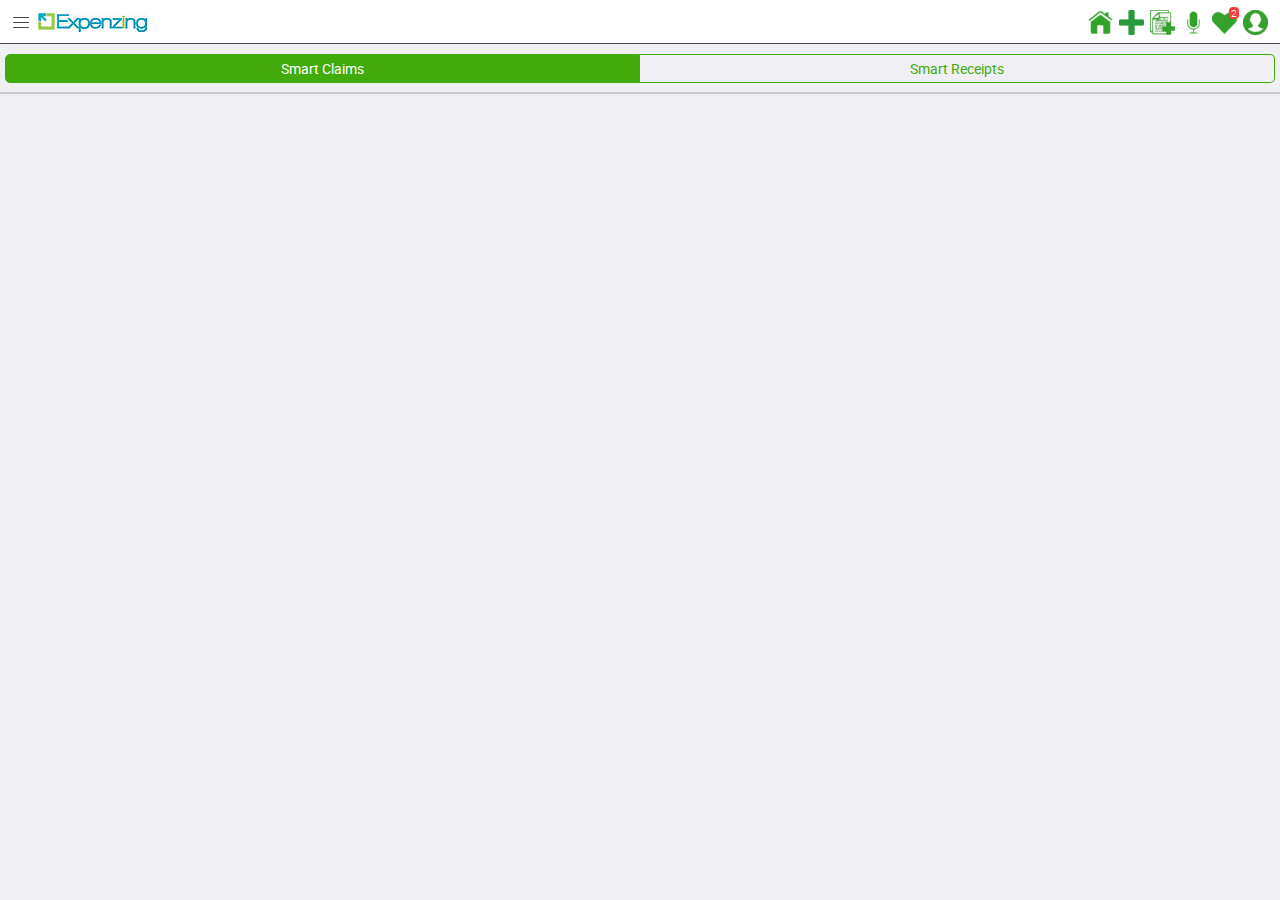
==== commit b7e84943: "inital commit" ====
--- a/index.html
+++ b/index.html
@@ -11,7 +11,9 @@
       <link rel="stylesheet" href="css/framework7/css/framework7.ios.min.css">
       <link rel="stylesheet" href="css/swipebox/src/css/swipebox.css">
       <link rel="stylesheet" href="css/app.css">
-      <link rel="stylesheet" href="" id="theme-style">
+      <link rel="stylesheet" href="#" id="theme-style">
+      <link rel="stylesheet" href="select2/select2.css"/>
+      <link rel="stylesheet" href="css/jquery-confirm.min.css">
    </head>
    <body>
       <div class="statusbar-overlay"></div>
@@ -31,12 +33,12 @@
                         Menu
                      </li>
                      <li>
-                        <a href="index.html" class="item-link close-panel item-content">
+                        <a href="" onclick="reload();" class="item-link close-panel item-content">
                            <div class="item-media">
                               <i class="fa fa-home"></i>
                            </div>
                            <div class="item-inner">
-                              <div class="item-title">Link 1</div>
+                              <div class="item-title">Home</div>
                            </div>
                         </a>
                      </li>
@@ -46,47 +48,27 @@
                               <i class="fa fa-area-chart"></i>
                            </div>
                            <div class="item-inner">
-                              <div class="item-title">Link 2</div>
-                           </div>
-                        </a>
-                     </li>
-                     <li>
-                        <a href="post1.html" class="item-link close-panel item-content">
-                           <div class="item-media">
-                              <i class="fa fa-file-text-o"></i>
-                           </div>
-                           <div class="item-inner">
-                              <div class="item-title">Link 3</div>
-                           </div>
-                        </a>
-                     </li>
+                              <div class="item-title">Synch Masters</div>
+                           </div>
+                        </a>
+                     </li>
+                    <li>
+                        <a href="settings.html" class="item-link close-panel item-content">
+                           <div class="item-media">
+                              <i class="fa fa-cog"></i>
+                           </div>
+                           <div class="item-inner">
+                              <div class="item-title">Settings</div>
+                           </div>
+                        </a>
+                     </li> 
                      <li>
                         <a href="blog.html" class="item-link close-panel item-content">
                            <div class="item-media">
                               <i class="fa fa-newspaper-o"></i>
                            </div>
                            <div class="item-inner">
-                              <div class="item-title">Link 4</div>
-                           </div>
-                        </a>
-                     </li>
-                     <li>
-                        <a href="features.html" class="item-link close-panel item-content">
-                           <div class="item-media">
-                              <i class="fa fa-magic"></i>
-                           </div>
-                           <div class="item-inner">
-                              <div class="item-title">Link 5</div>
-                           </div>
-                        </a>
-                     </li>
-                     <li>
-                        <a href="gallery-3col.html" class="item-link close-panel item-content">
-                           <div class="item-media">
-                              <i class="fa fa-picture-o"></i>
-                           </div>
-                           <div class="item-inner">
-                              <div class="item-title">Link 6</div>
+                              <div class="item-title">About</div>
                            </div>
                         </a>
                      </li>
@@ -100,7 +82,7 @@
          <div class="line"></div>
          <div class="user-banner">
             <span class="ava-box">
-            <img src="images/profile.png" alt="">
+               <img src="images/profile.png" alt="">
             </span>
          </div>
          <div class="welcome-msg">
@@ -122,7 +104,7 @@
                         </a>
                      </li>
                      <li>
-                        <a href="settings.html" class="item-link close-panel item-content">
+    <!--                      <a href="settings.html" class="item-link close-panel item-content">
                            <div class="item-media">
                               <i class="fa fa-cog"></i>
                            </div>
@@ -151,7 +133,7 @@
                            </div>
                         </a>
                      </li>
-                     <li>
+                   <li>
                         <a href="index.html" class="item-link close-panel item-content">
                            <div class="item-media">
                               <i class="fa fa-users"></i>
@@ -170,7 +152,7 @@
                               <div class="item-title">View status</div>
                            </div>
                         </a>
-                     </li>
+                     </li>-->
                      <li>
                         <a href="index.html" class="item-link close-panel item-content">
                            <div class="item-media">
@@ -196,30 +178,33 @@
                      <span class="kkicon icon-menu"></span>
                      </a>
                   </div>
-                  <div class="center sliding explogo"><img src="images/expenzing-logo.jpg" alt=""></div>
-                  <div class="right">
+                  <div onclick ="getSms();" class="center sliding explogo"><img src="images/expenzing-logo.jpg" alt=""></div>
+                  <div class="right">    
+                     <a href="#" class="link icon-only" onclick="goToHome();">
+                        <span class="kkicon profilepic"><img src="images/home.png" alt="" class="blk"></span>
+                     </a>
+                      &nbsp;
+                     <a href="#" class="link icon-only"  onclick ="addExpense();"  class="">
+                        <span class="kkicon profilepic"><img src="images/addexpense.png" alt="" class="blk"></span>
+                     </a>
+                       &nbsp;
                      <a href="#" class="link icon-only">
-                        <span class="kkicon profilepic"><img src="images/add-receipt.png" alt="" class="blk"></span>
-                     </a>
-                     <a href="#" class="link icon-only">
-                        <span class="kkicon profilepic"><img src="images/add-claim.png" alt="" class="blk"></span>
-                     </a>
-                     <a href="#" class="link icon-only addexpense">
-                        <span class="kkicon profilepic"><img src="images/add-exp.png" alt="" class="blk"></span>
-                     </a>
-                     <a href="#" class="link icon-only">
-                        <span class="kkicon profilepic"><img src="images/wishlist.png" alt="" class="blk"></span>
-                     </a>
-                     <a href="#" class="link icon-only">
-                        <span class="kkicon profilepic"><img src="images/send-approval.png" alt="" class="blk"></span>
-                     </a>
-                     <a href="#" class="link icon-only">
-                        <span class="kkicon profilepic"><img src="images/voice-icon.png" alt="" class="blk"></span>
-                     </a>
+                        <span class="kkicon profilepic"><img src="images/add_receipt.png" alt="" class="blk"></span>
+                     </a>
+                       &nbsp;
+                     <a href="#" class="link icon-only"  onclick ="addVoiceExpense();" >
+                        <span class="kkicon profilepic"><img src="images/mic.png" alt="" class="blk"></span>
+                     </a>
+                       &nbsp;
+                     <a href="" onclick ="changePage();" class="link icon-only">
+                        <span class="kkicon profilepic"><img src="images/heart.png" alt="" class="blk"></span>
+                        <span class="button__badge">2</span>
+                     </a>
+                       &nbsp;
                      <a href="#" class="link icon-only open-panel" data-panel="right">
-                        <span class="kkicon profilepic"><img src="images/profile.png" alt="" class="blk"></span>
-                     </a>
-
+                        <span class="kkicon profilepic"><img src="images/profile-dummy.png" alt="" class="blk"></span>
+                     </a>
+                       &nbsp;
                   </div>
                </div>
             </div>
@@ -245,643 +230,112 @@
                      <div class="view another-view">
                         <!-- Pages -->
                         <div class="pages">
-                           <div class="page no-toolbar" data-page="post">
-                              <div class="page-content">
-                                 <div class="content-block tabshead">
-                                    <div class="buttons-row">
-                                       <a href="#tab1" class="tab-link active button button-secondary">Smart Claims</a>
-                                       <a href="#tab2" class="tab-link button button-secondary">My Receipts</a>
+                           <div class="page no-toolbar">
+                              <div class="content-block tabshead">
+                                 <div class="buttons-row">
+                                    <a href="#tab1" class="tab-link active button button-secondary">Smart Claims</a>
+                                    <a href="#tab2" class="tab-link button button-secondary">Smart Receipts</a>
+                                 </div>
+                              </div>
+                              <div class="tabs-animated-wrap" style="overflow: visible;">
+                                 <div class="tabs">
+                                    <div id="tab1" class="tab active">
+                                       <div class="list-block mt-10 comments-box">
+                                          <!-- this section for Add claim -->
+                                          <ul id = "box8">
+                                          </ul>
+                                       </div>
                                     </div>
-                                 </div>
-                                 <div class="tabs-animated-wrap" style="overflow: visible;">
-                                    <div class="tabs">
-                                       <div id="tab1" class="tab active">
-                                          <div class="list-block mt-10 comments-box">
-                                             <!-- this section for Add claim -->
-                                             <div class="addclaim">
-                                                <h4>Add Claim</h4>
-                                                <div class="item-inner comments-list">
-                                                   <div class="image">
-                                                      <span class="ava">
-                                                         <img src="images/dummy-image.png" alt="">
-                                                      </span>
-                                                   </div>
-                                                   <div class="text">
-                                                      <div class="info">
-                                                         <span class="data">Expense type : <select>
-                                                            <option>Expense 1</option>
-                                                            <option>Expense 2</option>
-                                                            <option>Expense 3</option>
-                                                         </select> Currency :  <select>
-                                                            <option>currency 1</option>
-                                                            <option>currency 2</option>
-                                                            <option>currency 3</option>
-                                                         </select></span>
-                                                      </div>
-                                                      <div class="info">
-                                                         <span class="data">SMS date : <input type="text" placeholder="Date"> Amount Rs. <input type="text" placeholder="Amount"></span>
-                                                      </div>
-                                                      <div class="comment">
-                                                         <textarea placeholder="Narration"></textarea>
-                                                      </div>
-                                                      <div class="allbtn"><button class="btnall">send for approval</button> <button class="btnall">Add to wishlist</button> <button class="btnall">Delete</button></div>
-                                                   </div>
-                                                </div>
-                                                <div class="closeme"><img src="images/closeme.png" alt=""></div>
-                                             </div>
-                                             <ul>
-                                                <li class="swipeout">
-                                                   <div class="swipeout-content">
-                                                      <div class="item-content claimlisting">
-                                                         <div class="item-inner comments-list">
-                                                            <div class="image">
-                                                               <span class="ava">
-                                                               <img src="images/freecharge-200x200_2163.jpg" alt="">
-                                                               </span>
-                                                            </div>
-                                                            <div class="text">
-                                                               <div class="info">
-                                                                  <span class="data">SMS date : 20th Dec 2016 | Amount Rs. 2000</span>
-                                                               </div>
-                                                               <div class="comment">
-                                                                  Hi your order #14247962455 of Rs. 2490 for 2 items is successfull.
-                                                               </div>
-                                                            </div>
+                                    <div id="tab2" class="tab">
+                                       <div class="list-block mt-10 comments-box">
+                                          <ul>
+                                            
+
+                                            
+      
+    <li class="swipeout">
+      <div class="swipeout-content item-content">
+        <div class="item-media">
+             <img id="recieptid1" src="images/camera.png" style="width:30px; height:30px; padding:2px;" 
+            title="" onclick=""/>
+            
+          </div>
+        
+<div class="item-inner"> 
+          <div style="display:flex">
+          <img id="recieptid1" src="images/reciepts/001.jpg" style="width:30px; height:30px; padding:2px;" 
+            title="Select this reciept for processing" onclick="chooseOption(this);"/>
+          <img id="recieptid2" src="images/reciepts/002.jpg" style="width:30px; height:30px; padding:2px;" 
+            title="Select this reciept for processing"  onclick="chooseOption(this);"/>
+          <img id="recieptid3" src="images/reciepts/003.jpg" style="width:30px; height:30px; padding:2px;" 
+            title="Select this reciept for processing"  onclick="chooseOption(this);"/>
+          <span id="imgProcessingId" style="vertical-align: top; padding-left: 40px;">
+               
+          </span>
+
+        </div>
+        
+        </div>
+      </div>
+    </li>
+                                   <li class="swipeout" style= "display : none" id = "receiptClaim1">
+                                                <div class="swipeout-content">
+                                                   <div class="item-content claimlisting">
+                                                      <div class="item-inner comments-list">
+                                                         <div class="image">
+                                                            <span class="ava">
+                                                            <img src="images/reciepts/001.jpg" alt="">
+                                                            </span>
                                                          </div>
-                                                      </div>
-                                                      <div class="opentogglelist">
-                                                         <div class="item-inner comments-list">
-                                                            <div class="image">
-                                                               <span class="ava">
-                                                               <img src="images/freecharge-200x200_2163.jpg" alt="">
-                                                               </span>
-                                                            </div>
-                                                            <div class="text">
-                                                               <div class="info">
-                                                                  <span class="data">Expense type : <select>
-                                                                     <option>Expense 1</option>
-                                                                     <option>Expense 2</option>
-                                                                     <option>Expense 3</option>
-                                                                  </select> Currency :  <select>
-                                                                     <option>currency 1</option>
-                                                                     <option>currency 2</option>
-                                                                     <option>currency 3</option>
-                                                                  </select></span>
-                                                               </div>
-                                                               <div class="info">
-                                                                  <span class="data">SMS date : <input type="text" placeholder="Date"> Amount Rs. <input type="text" placeholder="Amount"></span>
-                                                               </div>
-                                                               <div class="comment">
-                                                                  <textarea placeholder="Narration"></textarea>
-                                                               </div>
-                                                               <div class="allbtn"><button class="btnall">send for approval</button> <button class="btnall">Add to wishlist</button> <button class="btnall">Delete</button></div>
+                                                         <div class="text">
+                                                            <div class="info">
+                                                               <span class="data">Expense date : 16th Sept 2017 | Amount Rs. 360</span>
+                                                            </div>
+                                                            <div class="comment">
+                                                               Hi your order #82 of Rs. 360 for 2 items is successfull. 
                                                             </div>
                                                          </div>
                                                       </div>
                                                    </div>
-                                                   <div class="swipeout-actions-right">
-                                                      <a href="#" class="action-green js-up">Send for Approval</a>
-                                                      <a href="#" class="action-red js-down">Add to wishlist</a>
-                                                      <a href="#" class="action-blue js-down">Delete</a>
-                                                   </div>
-                                                </li>
-                                                <li class="swipeout">
-                                                   <div class="swipeout-content">
-                                                      <div class="item-content claimlisting">
-                                                         <div class="item-inner comments-list">
-                                                            <div class="image">
-                                                               <span class="ava">
-                                                               <img src="images/Uber-Logo-120x120.jpg" alt="">
-                                                               </span>
-                                                            </div>
-                                                            <div class="text">
-                                                               <div class="info">
-                                                                  <span class="data">SMS date : 20th Dec 2016 | Amount Rs. 2000</span>
-                                                               </div>
-                                                               <div class="comment">
-                                                                  Hi your order #14247962455 of Rs. 2490 for 2 items is successfull.
-                                                               </div>
-                                                            </div>
+                                                   <div class="opentogglelist">
+                                                      <div class="item-inner comments-list">
+                                                         <div class="image">
+                                                            <span class="ava">
+                                                            <img src="images/reciepts/001.jpg" alt="">
+                                                            </span>
                                                          </div>
-                                                      </div>
-                                                      <div class="opentogglelist">
-                                                         <div class="item-inner comments-list">
-                                                            <div class="image">
-                                                               <span class="ava">
-                                                               <img src="images/freecharge-200x200_2163.jpg" alt="">
-                                                               </span>
-                                                            </div>
-                                                            <div class="text">
-                                                               <div class="info">
-                                                                  <span class="data">Expense type : <select>
-                                                                     <option>Expense 1</option>
-                                                                     <option>Expense 2</option>
-                                                                     <option>Expense 3</option>
-                                                                  </select> Currency :  <select>
-                                                                     <option>currency 1</option>
-                                                                     <option>currency 2</option>
-                                                                     <option>currency 3</option>
-                                                                  </select></span>
-                                                               </div>
-                                                               <div class="info">
-                                                                  <span class="data">SMS date : <input type="text" placeholder="Date"> Amount Rs. <input type="text" placeholder="Amount"></span>
-                                                               </div>
-                                                               <div class="comment">
-                                                                  <textarea placeholder="Narration"></textarea>
-                                                               </div>
-                                                               <div class="allbtn"><button class="btnall">send for approval</button> <button class="btnall">Add to wishlist</button> <button class="btnall">Delete</button></div>
-                                                            </div>
+                                                         <div class="text">
+                                                            <div class="info">
+                                                               <span class="data">Expense type : <select>
+                                                                  <option>Expense 1</option>
+                                                                  <option>Expense 2</option>
+                                                                  <option>Expense 3</option>
+                                                               </select> Currency :  <select>
+                                                                  <option>currency 1</option>
+                                                                  <option>currency 2</option>
+                                                                  <option>currency 3</option>
+                                                               </select></span>
+                                                            </div>
+                                                            <div class="info">
+                                                               <span class="data">Receipt date : <input type="text" placeholder="Date"> Receipt Amount  <input type="text" placeholder="Amount"></span>
+                                                            </div>
+                                                            <div class="comment">
+                                                               <textarea placeholder="Receipt's Narration"></textarea>
+                                                            </div>
+                                                            <div class="allbtn"><button class="btnall">Send</button> <button class="btnall">To wishlist</button> <button class="btnall">Delete</button></div>
                                                          </div>
                                                       </div>
                                                    </div>
-                                                   <div class="swipeout-actions-right">
-                                                      <a href="#" class="action-green js-up">Send for Approval</a>
-                                                      <a href="#" class="action-red js-down">Add to wishlist</a>
-                                                      <a href="#" class="action-blue js-down">Delete</a>
-                                                   </div>
-                                                </li>
-                                                <li class="swipeout">
-                                                   <div class="swipeout-content">
-                                                      <div class="item-content claimlisting">
-                                                         <div class="item-inner comments-list">
-                                                            <div class="image">
-                                                               <span class="ava">
-                                                               <img src="images/Paytm_logo.jpg" alt="">
-                                                               </span>
-                                                            </div>
-                                                            <div class="text">
-                                                               <div class="info">
-                                                                  <span class="data">SMS date : 20th Dec 2016 | Amount Rs. 2000</span>
-                                                               </div>
-                                                               <div class="comment">
-                                                                  Hi your order #14247962455 of Rs. 2490 for 2 items is successfull.
-                                                               </div>
-                                                            </div>
-                                                         </div>
-                                                      </div>
-                                                   </div>
-                                                   <div class="swipeout-actions-right">
-                                                      <a href="#" class="action-green js-up">Send for Approval</a>
-                                                      <a href="#" class="action-red js-down">Add to wishlist</a>
-                                                      <a href="#" class="action-blue js-down">Delete</a>
-                                                   </div>
-                                                </li>
-                                                <li class="swipeout">
-                                                   <div class="swipeout-content">
-                                                      <div class="item-content claimlisting">
-                                                         <div class="item-inner comments-list">
-                                                            <div class="image">
-                                                               <span class="ava">
-                                                               <img src="images/freecharge-200x200_2163.jpg" alt="">
-                                                               </span>
-                                                            </div>
-                                                            <div class="text">
-                                                               <div class="info">
-                                                                  <span class="data">SMS date : 20th Dec 2016 | Amount Rs. 2000</span>
-                                                               </div>
-                                                               <div class="comment">
-                                                                  Hi your order #14247962455 of Rs. 2490 for 2 items is successfull. 
-                                                               </div>
-                                                            </div>
-                                                         </div>
-                                                      </div>
-                                                   </div>
-                                                   <div class="swipeout-actions-right">
-                                                      <a href="#" class="action-green js-up">Send for Approval</a>
-                                                      <a href="#" class="action-red js-down">Add to wishlist</a>
-                                                      <a href="#" class="action-blue js-down">Delete</a>
-                                                   </div>
-                                                </li>
-                                                <li class="swipeout">
-                                                   <div class="swipeout-content">
-                                                      <div class="item-content claimlisting">
-                                                         <div class="item-inner comments-list">
-                                                            <div class="image">
-                                                               <span class="ava">
-                                                               <img src="images/Uber-Logo-120x120.jpg" alt="">
-                                                               </span>
-                                                            </div>
-                                                            <div class="text">
-                                                               <div class="info">
-                                                                  <span class="data">SMS date : 20th Dec 2016 | Amount Rs. 2000</span>
-                                                               </div>
-                                                               <div class="comment">
-                                                                  Hi your order #14247962455 of Rs. 2490 for 2 items is successfull.
-                                                               </div>
-                                                            </div>
-                                                         </div>
-                                                      </div>
-                                                   </div>
-                                                   <div class="swipeout-actions-right">
-                                                      <a href="#" class="action-green js-up">Send for Approval</a>
-                                                      <a href="#" class="action-red js-down">Add to wishlist</a>
-                                                      <a href="#" class="action-blue js-down">Delete</a>
-                                                   </div>
-                                                </li>
-                                                <li class="swipeout">
-                                                   <div class="swipeout-content">
-                                                      <div class="item-content claimlisting">
-                                                         <div class="item-inner comments-list">
-                                                            <div class="image">
-                                                               <span class="ava">
-                                                               <img src="images/Paytm_logo.jpg" alt="">
-                                                               </span>
-                                                            </div>
-                                                            <div class="text">
-                                                               <div class="info">
-                                                                  <span class="data">SMS date : 20th Dec 2016 | Amount Rs. 2000</span>
-                                                               </div>
-                                                               <div class="comment">
-                                                                  Hi your order #14247962455 of Rs. 2490 for 2 items is successfull.
-                                                               </div>
-                                                            </div>
-                                                         </div>
-                                                      </div>
-                                                   </div>
-                                                   <div class="swipeout-actions-right">
-                                                      <a href="#" class="action-green js-up">Send for Approval</a>
-                                                      <a href="#" class="action-red js-down">Add to wishlist</a>
-                                                      <a href="#" class="action-blue js-down">Delete</a>
-                                                   </div>
-                                                </li>
-                                                <li class="swipeout">
-                                                   <div class="swipeout-content">
-                                                      <div class="item-content claimlisting">
-                                                         <div class="item-inner comments-list">
-                                                            <div class="image">
-                                                               <span class="ava">
-                                                               <img src="images/freecharge-200x200_2163.jpg" alt="">
-                                                               </span>
-                                                            </div>
-                                                            <div class="text">
-                                                               <div class="info">
-                                                                  <span class="data">SMS date : 20th Dec 2016 | Amount Rs. 2000</span>
-                                                               </div>
-                                                               <div class="comment">
-                                                                  Hi your order #14247962455 of Rs. 2490 for 2 items is successfull. 
-                                                               </div>
-                                                            </div>
-                                                         </div>
-                                                      </div>
-                                                   </div>
-                                                   <div class="swipeout-actions-right">
-                                                      <a href="#" class="action-green js-up">Send for Approval</a>
-                                                      <a href="#" class="action-red js-down">Add to wishlist</a>
-                                                      <a href="#" class="action-blue js-down">Delete</a>
-                                                   </div>
-                                                </li>
-                                                <li class="swipeout">
-                                                   <div class="swipeout-content">
-                                                      <div class="item-content claimlisting">
-                                                         <div class="item-inner comments-list">
-                                                            <div class="image">
-                                                               <span class="ava">
-                                                               <img src="images/Uber-Logo-120x120.jpg" alt="">
-                                                               </span>
-                                                            </div>
-                                                            <div class="text">
-                                                               <div class="info">
-                                                                  <span class="data">SMS date : 20th Dec 2016 | Amount Rs. 2000</span>
-                                                               </div>
-                                                               <div class="comment">
-                                                                  Hi your order #14247962455 of Rs. 2490 for 2 items is successfull.
-                                                               </div>
-                                                            </div>
-                                                         </div>
-                                                      </div>
-                                                   </div>
-                                                   <div class="swipeout-actions-right">
-                                                      <a href="#" class="action-green js-up">Send for Approval</a>
-                                                      <a href="#" class="action-red js-down">Add to wishlist</a>
-                                                      <a href="#" class="action-blue js-down">Delete</a>
-                                                   </div>
-                                                </li>
-                                                <li class="swipeout">
-                                                   <div class="swipeout-content">
-                                                      <div class="item-content claimlisting">
-                                                         <div class="item-inner comments-list">
-                                                            <div class="image">
-                                                               <span class="ava">
-                                                               <img src="images/Paytm_logo.jpg" alt="">
-                                                               </span>
-                                                            </div>
-                                                            <div class="text">
-                                                               <div class="info">
-                                                                  <span class="data">SMS date : 20th Dec 2016 | Amount Rs. 2000</span>
-                                                               </div>
-                                                               <div class="comment">
-                                                                  Hi your order #14247962455 of Rs. 2490 for 2 items is successfull.
-                                                               </div>
-                                                            </div>
-                                                         </div>
-                                                      </div>
-                                                   </div>
-                                                   <div class="swipeout-actions-right">
-                                                      <a href="#" class="action-green js-up">Send for Approval</a>
-                                                      <a href="#" class="action-red js-down">Add to wishlist</a>
-                                                      <a href="#" class="action-blue js-down">Delete</a>
-                                                   </div>
-                                                </li>
-                                             </ul>
-                                          </div>
-                                       </div>
-                                       <div id="tab2" class="tab">
-                                          <div class="list-block mt-10 comments-box">
-                                             <ul>
-                                                <li class="swipeout">
-                                                   <div class="swipeout-content">
-                                                      <div class="item-content claimlisting">
-                                                         <div class="item-inner comments-list">
-                                                            <div class="image">
-                                                               <span class="ava">
-                                                               <img src="images/Paytm_logo.jpg" alt="">
-                                                               </span>
-                                                            </div>
-                                                            <div class="text">
-                                                               <div class="info">
-                                                                  <span class="data">SMS date : 20th Dec 2016 | Amount Rs. 2000</span>
-                                                               </div>
-                                                               <div class="comment">
-                                                                  Hi your order #14247962455 of Rs. 2490 for 2 items is successfull. 
-                                                               </div>
-                                                            </div>
-                                                         </div>
-                                                      </div>
-                                                      <div class="opentogglelist">
-                                                         <div class="item-inner comments-list">
-                                                            <div class="image">
-                                                               <span class="ava">
-                                                               <img src="images/freecharge-200x200_2163.jpg" alt="">
-                                                               </span>
-                                                            </div>
-                                                            <div class="text">
-                                                               <div class="info">
-                                                                  <span class="data">Expense type : <select>
-                                                                     <option>Expense 1</option>
-                                                                     <option>Expense 2</option>
-                                                                     <option>Expense 3</option>
-                                                                  </select> Currency :  <select>
-                                                                     <option>currency 1</option>
-                                                                     <option>currency 2</option>
-                                                                     <option>currency 3</option>
-                                                                  </select></span>
-                                                               </div>
-                                                               <div class="info">
-                                                                  <span class="data">SMS date : <input type="text" placeholder="Date"> Amount Rs. <input type="text" placeholder="Amount"></span>
-                                                               </div>
-                                                               <div class="comment">
-                                                                  <textarea placeholder="Narration"></textarea>
-                                                               </div>
-                                                               <div class="allbtn"><button class="btnall">send for approval</button> <button class="btnall">Add to wishlist</button> <button class="btnall">Delete</button></div>
-                                                            </div>
-                                                         </div>
-                                                      </div>
-                                                   </div>
-                                                   <div class="swipeout-actions-right">
-                                                      <a href="#" class="action-green js-up">Send for Approval</a>
-                                                      <a href="#" class="action-red js-down">Add to wishlist</a>
-                                                      <a href="#" class="action-blue js-down">Delete</a>
-                                                   </div>
-                                                </li>
-                                                <li class="swipeout">
-                                                   <div class="swipeout-content">
-                                                      <div class="item-content claimlisting">
-                                                         <div class="item-inner comments-list">
-                                                            <div class="image">
-                                                               <span class="ava">
-                                                               <img src="images/Uber-Logo-120x120.jpg" alt="">
-                                                               </span>
-                                                            </div>
-                                                            <div class="text">
-                                                               <div class="info">
-                                                                  <span class="data">SMS date : 20th Dec 2016 | Amount Rs. 2000</span>
-                                                               </div>
-                                                               <div class="comment">
-                                                                  Hi your order #14247962455 of Rs. 2490 for 2 items is successfull.
-                                                               </div>
-                                                            </div>
-                                                         </div>
-                                                      </div>
-                                                      <div class="opentogglelist">
-                                                         <div class="item-inner comments-list">
-                                                            <div class="image">
-                                                               <span class="ava">
-                                                               <img src="images/freecharge-200x200_2163.jpg" alt="">
-                                                               </span>
-                                                            </div>
-                                                            <div class="text">
-                                                               <div class="info">
-                                                                  <span class="data">Expense type : <select>
-                                                                     <option>Expense 1</option>
-                                                                     <option>Expense 2</option>
-                                                                     <option>Expense 3</option>
-                                                                  </select> Currency :  <select>
-                                                                     <option>currency 1</option>
-                                                                     <option>currency 2</option>
-                                                                     <option>currency 3</option>
-                                                                  </select></span>
-                                                               </div>
-                                                               <div class="info">
-                                                                  <span class="data">SMS date : <input type="text" placeholder="Date"> Amount Rs. <input type="text" placeholder="Amount"></span>
-                                                               </div>
-                                                               <div class="comment">
-                                                                  <textarea placeholder="Narration"></textarea>
-                                                               </div>
-                                                               <div class="allbtn"><button class="btnall">send for approval</button> <button class="btnall">Add to wishlist</button> <button class="btnall">Delete</button></div>
-                                                            </div>
-                                                         </div>
-                                                      </div>
-                                                   </div>
-                                                   <div class="swipeout-actions-right">
-                                                      <a href="#" class="action-green js-up">Send for Approval</a>
-                                                      <a href="#" class="action-red js-down">Add to wishlist</a>
-                                                      <a href="#" class="action-blue js-down">Delete</a>
-                                                   </div>
-                                                </li>
-                                                <li class="swipeout">
-                                                   <div class="swipeout-content">
-                                                      <div class="item-content claimlisting">
-                                                         <div class="item-inner comments-list">
-                                                            <div class="image">
-                                                               <span class="ava">
-                                                               <img src="images/freecharge-200x200_2163.jpg" alt="">
-                                                               </span>
-                                                            </div>
-                                                            <div class="text">
-                                                               <div class="info">
-                                                                  <span class="data">SMS date : 20th Dec 2016 | Amount Rs. 2000</span>
-                                                               </div>
-                                                               <div class="comment">
-                                                                  Hi your order #14247962455 of Rs. 2490 for 2 items is successfull.
-                                                               </div>
-                                                            </div>
-                                                         </div>
-                                                      </div>
-                                                   </div>
-                                                   <div class="swipeout-actions-right">
-                                                      <a href="#" class="action-green js-up">Send for Approval</a>
-                                                      <a href="#" class="action-red js-down">Add to wishlist</a>
-                                                      <a href="#" class="action-blue js-down">Delete</a>
-                                                   </div>
-                                                </li>
-                                                <li class="swipeout">
-                                                   <div class="swipeout-content">
-                                                      <div class="item-content claimlisting">
-                                                         <div class="item-inner comments-list">
-                                                            <div class="image">
-                                                               <span class="ava">
-                                                               <img src="images/Paytm_logo.jpg" alt="">
-                                                               </span>
-                                                            </div>
-                                                            <div class="text">
-                                                               <div class="info">
-                                                                  <span class="data">SMS date : 20th Dec 2016 | Amount Rs. 2000</span>
-                                                               </div>
-                                                               <div class="comment">
-                                                                  Hi your order #14247962455 of Rs. 2490 for 2 items is successfull. 
-                                                               </div>
-                                                            </div>
-                                                         </div>
-                                                      </div>
-                                                   </div>
-                                                   <div class="swipeout-actions-right">
-                                                      <a href="#" class="action-green js-up">Send for Approval</a>
-                                                      <a href="#" class="action-red js-down">Add to wishlist</a>
-                                                      <a href="#" class="action-blue js-down">Delete</a>
-                                                   </div>
-                                                </li>
-                                                <li class="swipeout">
-                                                   <div class="swipeout-content">
-                                                      <div class="item-content claimlisting">
-                                                         <div class="item-inner comments-list">
-                                                            <div class="image">
-                                                               <span class="ava">
-                                                               <img src="images/Uber-Logo-120x120.jpg" alt="">
-                                                               </span>
-                                                            </div>
-                                                            <div class="text">
-                                                               <div class="info">
-                                                                  <span class="data">SMS date : 20th Dec 2016 | Amount Rs. 2000</span>
-                                                               </div>
-                                                               <div class="comment">
-                                                                  Hi your order #14247962455 of Rs. 2490 for 2 items is successfull.
-                                                               </div>
-                                                            </div>
-                                                         </div>
-                                                      </div>
-                                                   </div>
-                                                   <div class="swipeout-actions-right">
-                                                      <a href="#" class="action-green js-up">Send for Approval</a>
-                                                      <a href="#" class="action-red js-down">Add to wishlist</a>
-                                                      <a href="#" class="action-blue js-down">Delete</a>
-                                                   </div>
-                                                </li>
-                                                <li class="swipeout">
-                                                   <div class="swipeout-content">
-                                                      <div class="item-content claimlisting">
-                                                         <div class="item-inner comments-list">
-                                                            <div class="image">
-                                                               <span class="ava">
-                                                               <img src="images/freecharge-200x200_2163.jpg" alt="">
-                                                               </span>
-                                                            </div>
-                                                            <div class="text">
-                                                               <div class="info">
-                                                                  <span class="data">SMS date : 20th Dec 2016 | Amount Rs. 2000</span>
-                                                               </div>
-                                                               <div class="comment">
-                                                                  Hi your order #14247962455 of Rs. 2490 for 2 items is successfull.
-                                                               </div>
-                                                            </div>
-                                                         </div>
-                                                      </div>
-                                                   </div>
-                                                   <div class="swipeout-actions-right">
-                                                      <a href="#" class="action-green js-up">Send for Approval</a>
-                                                      <a href="#" class="action-red js-down">Add to wishlist</a>
-                                                      <a href="#" class="action-blue js-down">Delete</a>
-                                                   </div>
-                                                </li>
-                                                <li class="swipeout">
-                                                   <div class="swipeout-content">
-                                                      <div class="item-content claimlisting">
-                                                         <div class="item-inner comments-list">
-                                                            <div class="image">
-                                                               <span class="ava">
-                                                               <img src="images/Paytm_logo.jpg" alt="">
-                                                               </span>
-                                                            </div>
-                                                            <div class="text">
-                                                               <div class="info">
-                                                                  <span class="data">SMS date : 20th Dec 2016 | Amount Rs. 2000</span>
-                                                               </div>
-                                                               <div class="comment">
-                                                                  Hi your order #14247962455 of Rs. 2490 for 2 items is successfull. 
-                                                               </div>
-                                                            </div>
-                                                         </div>
-                                                      </div>
-                                                   </div>
-                                                   <div class="swipeout-actions-right">
-                                                      <a href="#" class="action-green js-up">Send for Approval</a>
-                                                      <a href="#" class="action-red js-down">Add to wishlist</a>
-                                                      <a href="#" class="action-blue js-down">Delete</a>
-                                                   </div>
-                                                </li>
-                                                <li class="swipeout">
-                                                   <div class="swipeout-content">
-                                                      <div class="item-content claimlisting">
-                                                         <div class="item-inner comments-list">
-                                                            <div class="image">
-                                                               <span class="ava">
-                                                               <img src="images/Uber-Logo-120x120.jpg" alt="">
-                                                               </span>
-                                                            </div>
-                                                            <div class="text">
-                                                               <div class="info">
-                                                                  <span class="data">SMS date : 20th Dec 2016 | Amount Rs. 2000</span>
-                                                               </div>
-                                                               <div class="comment">
-                                                                  Hi your order #14247962455 of Rs. 2490 for 2 items is successfull.
-                                                               </div>
-                                                            </div>
-                                                         </div>
-                                                      </div>
-                                                   </div>
-                                                   <div class="swipeout-actions-right">
-                                                      <a href="#" class="action-green js-up">Send for Approval</a>
-                                                      <a href="#" class="action-red js-down">Add to wishlist</a>
-                                                      <a href="#" class="action-blue js-down">Delete</a>
-                                                   </div>
-                                                </li>
-                                                <li class="swipeout">
-                                                   <div class="swipeout-content">
-                                                      <div class="item-content claimlisting">
-                                                         <div class="item-inner comments-list">
-                                                            <div class="image">
-                                                               <span class="ava">
-                                                               <img src="images/freecharge-200x200_2163.jpg" alt="">
-                                                               </span>
-                                                            </div>
-                                                            <div class="text">
-                                                               <div class="info">
-                                                                  <span class="data">SMS date : 20th Dec 2016 | Amount Rs. 2000</span>
-                                                               </div>
-                                                               <div class="comment">
-                                                                  Hi your order #14247962455 of Rs. 2490 for 2 items is successfull.
-                                                               </div>
-                                                            </div>
-                                                         </div>
-                                                      </div>
-                                                   </div>
-                                                   <div class="swipeout-actions-right">
-                                                      <a href="#" class="action-green js-up">Send for Approval</a>
-                                                      <a href="#" class="action-red js-down">Add to wishlist</a>
-                                                      <a href="#" class="action-blue js-down">Delete</a>
-                                                   </div>
-                                                </li>
-                                             </ul>
-                                          </div>
+                                                </div>
+                                                <div class="swipeout-actions-right">
+                                                   <a href="#" class="action-green js-up">Send for Approval</a>
+                                                   <a href="#" class="action-red js-down">Add to wishlist</a>
+                                                   <a href="#" class="action-blue js-down">Delete</a>
+                                                </div>
+                                             </li>
+                                              
+
+                                          </ul>
                                        </div>
                                     </div>
                                  </div>
@@ -894,6 +348,10 @@
             </div>
          </div>
       </div>
+      <div style="display:none" id="loading_Cat" >
+               <img src="../../images/loading2.gif" id="loading-image_Cat" alt="Loading..." >
+      </div>
+      <script src="cordova.js"></script>
       <script type="text/javascript" src="js/jquery.min.js"></script>
       <script type="text/javascript" src="css/framework7/js/framework7.min.js"></script>
       <script type="text/javascript" src="css/swipebox/src/js/jquery.swipebox.min.js"></script>
@@ -901,5 +359,15 @@
       <script type="text/javascript" src="js/Chart.js"></script>
       <script type="text/javascript" src="js/jflickrfeed.min.js"></script>
       <script type="text/javascript" src="js/app.js"></script>
+      <script type="text/javascript" src="select2/select2.js"></script>
+      <script type="text/javascript" src="js/jquery-confirm.min.js"></script>
+      <script type="text/javascript" src="js/commonUtilities.js"></script>
+      <script type="text/javascript" src="js/appLib.js"></script>
+      <script type="text/javascript" src="js/index.js"></script>
+   <script>   
+    fetchSMSClaim8();
+    commanLogin();
+   </script>
+    
    </body>
-</html>+</html>
--- a/css/framework7/css/framework7.ios.min.css
+++ b/css/framework7/css/framework7.ios.min.css
@@ -12,4 +12,4 @@
  * 
  * Released on: May 30, 2017
  */
-.framework7-root,body,html{position:relative;height:100%;width:100%;overflow-x:hidden}body{font-family:-apple-system,SF UI Text,Helvetica Neue,Helvetica,Arial,sans-serif;margin:0;padding:0;color:#000;font-size:14px;line-height:1.4;width:100%;-webkit-text-size-adjust:100%;background:#fff;overflow:hidden}.framework7-root{overflow:hidden}@media all and (width:1024px) and (height:691px) and (orientation:landscape){.framework7-root,body,html{height:671px}}@media all and (width:1024px) and (height:692px) and (orientation:landscape){.framework7-root,body,html{height:672px}}*{-webkit-tap-highlight-color:transparent;-webkit-touch-callout:none}a,input,select,textarea{outline:0}a{text-decoration:none;color:#007aff}p{margin:1em 0}.row{display:-webkit-box;display:-ms-flexbox;display:-webkit-flex;display:flex;-webkit-box-pack:justify;-ms-flex-pack:justify;-webkit-justify-content:space-between;justify-content:space-between;-webkit-box-lines:multiple;-moz-box-lines:multiple;-webkit-flex-wrap:wrap;-ms-flex-wrap:wrap;flex-wrap:wrap;-webkit-box-align:start;-ms-flex-align:start;-webkit-align-items:flex-start;align-items:flex-start}.row>[class*=col-]{box-sizing:border-box}.row .col-auto{width:100%}.row .col-100{width:100%;width:-webkit-calc((100% - 15px*0)/ 1);width:calc((100% - 15px*0)/ 1)}.row.no-gutter .col-100{width:100%}.row .col-95{width:95%;width:-webkit-calc((100% - 15px*.05263157894736836)/ 1.0526315789473684);width:calc((100% - 15px*.05263157894736836)/ 1.0526315789473684)}.row.no-gutter .col-95{width:95%}.row .col-90{width:90%;width:-webkit-calc((100% - 15px*.11111111111111116)/ 1.1111111111111112);width:calc((100% - 15px*.11111111111111116)/ 1.1111111111111112)}.row.no-gutter .col-90{width:90%}.row .col-85{width:85%;width:-webkit-calc((100% - 15px*.17647058823529416)/ 1.1764705882352942);width:calc((100% - 15px*.17647058823529416)/ 1.1764705882352942)}.row.no-gutter .col-85{width:85%}.row .col-80{width:80%;width:-webkit-calc((100% - 15px*.25)/ 1.25);width:calc((100% - 15px*.25)/ 1.25)}.row.no-gutter .col-80{width:80%}.row .col-75{width:75%;width:-webkit-calc((100% - 15px*.33333333333333326)/ 1.3333333333333333);width:calc((100% - 15px*.33333333333333326)/ 1.3333333333333333)}.row.no-gutter .col-75{width:75%}.row .col-70{width:70%;width:-webkit-calc((100% - 15px*.4285714285714286)/ 1.4285714285714286);width:calc((100% - 15px*.4285714285714286)/ 1.4285714285714286)}.row.no-gutter .col-70{width:70%}.row .col-66{width:66.66666666666666%;width:-webkit-calc((100% - 15px*.5000000000000002)/ 1.5000000000000002);width:calc((100% - 15px*.5000000000000002)/ 1.5000000000000002)}.row.no-gutter .col-66{width:66.66666666666666%}.row .col-65{width:65%;width:-webkit-calc((100% - 15px*.5384615384615385)/ 1.5384615384615385);width:calc((100% - 15px*.5384615384615385)/ 1.5384615384615385)}.row.no-gutter .col-65{width:65%}.row .col-60{width:60%;width:-webkit-calc((100% - 15px*.6666666666666667)/ 1.6666666666666667);width:calc((100% - 15px*.6666666666666667)/ 1.6666666666666667)}.row.no-gutter .col-60{width:60%}.row .col-55{width:55%;width:-webkit-calc((100% - 15px*.8181818181818181)/ 1.8181818181818181);width:calc((100% - 15px*.8181818181818181)/ 1.8181818181818181)}.row.no-gutter .col-55{width:55%}.row .col-50{width:50%;width:-webkit-calc((100% - 15px*1)/ 2);width:calc((100% - 15px*1)/ 2)}.row.no-gutter .col-50{width:50%}.row .col-45{width:45%;width:-webkit-calc((100% - 15px*1.2222222222222223)/ 2.2222222222222223);width:calc((100% - 15px*1.2222222222222223)/ 2.2222222222222223)}.row.no-gutter .col-45{width:45%}.row .col-40{width:40%;width:-webkit-calc((100% - 15px*1.5)/ 2.5);width:calc((100% - 15px*1.5)/ 2.5)}.row.no-gutter .col-40{width:40%}.row .col-35{width:35%;width:-webkit-calc((100% - 15px*1.8571428571428572)/ 2.857142857142857);width:calc((100% - 15px*1.8571428571428572)/ 2.857142857142857)}.row.no-gutter .col-35{width:35%}.row .col-33{width:33.333333333333336%;width:-webkit-calc((100% - 15px*2)/ 3);width:calc((100% - 15px*2)/ 3)}.row.no-gutter .col-33{width:33.333333333333336%}.row .col-30{width:30%;width:-webkit-calc((100% - 15px*2.3333333333333335)/ 3.3333333333333335);width:calc((100% - 15px*2.3333333333333335)/ 3.3333333333333335)}.row.no-gutter .col-30{width:30%}.row .col-25{width:25%;width:-webkit-calc((100% - 15px*3)/ 4);width:calc((100% - 15px*3)/ 4)}.row.no-gutter .col-25{width:25%}.row .col-20{width:20%;width:-webkit-calc((100% - 15px*4)/ 5);width:calc((100% - 15px*4)/ 5)}.row.no-gutter .col-20{width:20%}.row .col-15{width:15%;width:-webkit-calc((100% - 15px*5.666666666666667)/ 6.666666666666667);width:calc((100% - 15px*5.666666666666667)/ 6.666666666666667)}.row.no-gutter .col-15{width:15%}.row .col-10{width:10%;width:-webkit-calc((100% - 15px*9)/ 10);width:calc((100% - 15px*9)/ 10)}.row.no-gutter .col-10{width:10%}.row .col-5{width:5%;width:-webkit-calc((100% - 15px*19)/ 20);width:calc((100% - 15px*19)/ 20)}.row.no-gutter .col-5{width:5%}.row .col-auto:nth-last-child(1),.row .col-auto:nth-last-child(1)~.col-auto{width:100%;width:-webkit-calc((100% - 15px*0)/ 1);width:calc((100% - 15px*0)/ 1)}.row.no-gutter .col-auto:nth-last-child(1),.row.no-gutter .col-auto:nth-last-child(1)~.col-auto{width:100%}.row .col-auto:nth-last-child(2),.row .col-auto:nth-last-child(2)~.col-auto{width:50%;width:-webkit-calc((100% - 15px*1)/ 2);width:calc((100% - 15px*1)/ 2)}.row.no-gutter .col-auto:nth-last-child(2),.row.no-gutter .col-auto:nth-last-child(2)~.col-auto{width:50%}.row .col-auto:nth-last-child(3),.row .col-auto:nth-last-child(3)~.col-auto{width:33.33333333%;width:-webkit-calc((100% - 15px*2)/ 3);width:calc((100% - 15px*2)/ 3)}.row.no-gutter .col-auto:nth-last-child(3),.row.no-gutter .col-auto:nth-last-child(3)~.col-auto{width:33.33333333%}.row .col-auto:nth-last-child(4),.row .col-auto:nth-last-child(4)~.col-auto{width:25%;width:-webkit-calc((100% - 15px*3)/ 4);width:calc((100% - 15px*3)/ 4)}.row.no-gutter .col-auto:nth-last-child(4),.row.no-gutter .col-auto:nth-last-child(4)~.col-auto{width:25%}.row .col-auto:nth-last-child(5),.row .col-auto:nth-last-child(5)~.col-auto{width:20%;width:-webkit-calc((100% - 15px*4)/ 5);width:calc((100% - 15px*4)/ 5)}.row.no-gutter .col-auto:nth-last-child(5),.row.no-gutter .col-auto:nth-last-child(5)~.col-auto{width:20%}.row .col-auto:nth-last-child(6),.row .col-auto:nth-last-child(6)~.col-auto{width:16.66666667%;width:-webkit-calc((100% - 15px*5)/ 6);width:calc((100% - 15px*5)/ 6)}.row.no-gutter .col-auto:nth-last-child(6),.row.no-gutter .col-auto:nth-last-child(6)~.col-auto{width:16.66666667%}.row .col-auto:nth-last-child(7),.row .col-auto:nth-last-child(7)~.col-auto{width:14.28571429%;width:-webkit-calc((100% - 15px*6)/ 7);width:calc((100% - 15px*6)/ 7)}.row.no-gutter .col-auto:nth-last-child(7),.row.no-gutter .col-auto:nth-last-child(7)~.col-auto{width:14.28571429%}.row .col-auto:nth-last-child(8),.row .col-auto:nth-last-child(8)~.col-auto{width:12.5%;width:-webkit-calc((100% - 15px*7)/ 8);width:calc((100% - 15px*7)/ 8)}.row.no-gutter .col-auto:nth-last-child(8),.row.no-gutter .col-auto:nth-last-child(8)~.col-auto{width:12.5%}.row .col-auto:nth-last-child(9),.row .col-auto:nth-last-child(9)~.col-auto{width:11.11111111%;width:-webkit-calc((100% - 15px*8)/ 9);width:calc((100% - 15px*8)/ 9)}.row.no-gutter .col-auto:nth-last-child(9),.row.no-gutter .col-auto:nth-last-child(9)~.col-auto{width:11.11111111%}.row .col-auto:nth-last-child(10),.row .col-auto:nth-last-child(10)~.col-auto{width:10%;width:-webkit-calc((100% - 15px*9)/ 10);width:calc((100% - 15px*9)/ 10)}.row.no-gutter .col-auto:nth-last-child(10),.row.no-gutter .col-auto:nth-last-child(10)~.col-auto{width:10%}.row .col-auto:nth-last-child(11),.row .col-auto:nth-last-child(11)~.col-auto{width:9.09090909%;width:-webkit-calc((100% - 15px*10)/ 11);width:calc((100% - 15px*10)/ 11)}.row.no-gutter .col-auto:nth-last-child(11),.row.no-gutter .col-auto:nth-last-child(11)~.col-auto{width:9.09090909%}.row .col-auto:nth-last-child(12),.row .col-auto:nth-last-child(12)~.col-auto{width:8.33333333%;width:-webkit-calc((100% - 15px*11)/ 12);width:calc((100% - 15px*11)/ 12)}.row.no-gutter .col-auto:nth-last-child(12),.row.no-gutter .col-auto:nth-last-child(12)~.col-auto{width:8.33333333%}.row .col-auto:nth-last-child(13),.row .col-auto:nth-last-child(13)~.col-auto{width:7.69230769%;width:-webkit-calc((100% - 15px*12)/ 13);width:calc((100% - 15px*12)/ 13)}.row.no-gutter .col-auto:nth-last-child(13),.row.no-gutter .col-auto:nth-last-child(13)~.col-auto{width:7.69230769%}.row .col-auto:nth-last-child(14),.row .col-auto:nth-last-child(14)~.col-auto{width:7.14285714%;width:-webkit-calc((100% - 15px*13)/ 14);width:calc((100% - 15px*13)/ 14)}.row.no-gutter .col-auto:nth-last-child(14),.row.no-gutter .col-auto:nth-last-child(14)~.col-auto{width:7.14285714%}.row .col-auto:nth-last-child(15),.row .col-auto:nth-last-child(15)~.col-auto{width:6.66666667%;width:-webkit-calc((100% - 15px*14)/ 15);width:calc((100% - 15px*14)/ 15)}.row.no-gutter .col-auto:nth-last-child(15),.row.no-gutter .col-auto:nth-last-child(15)~.col-auto{width:6.66666667%}.row .col-auto:nth-last-child(16),.row .col-auto:nth-last-child(16)~.col-auto{width:6.25%;width:-webkit-calc((100% - 15px*15)/ 16);width:calc((100% - 15px*15)/ 16)}.row.no-gutter .col-auto:nth-last-child(16),.row.no-gutter .col-auto:nth-last-child(16)~.col-auto{width:6.25%}.row .col-auto:nth-last-child(17),.row .col-auto:nth-last-child(17)~.col-auto{width:5.88235294%;width:-webkit-calc((100% - 15px*16)/ 17);width:calc((100% - 15px*16)/ 17)}.row.no-gutter .col-auto:nth-last-child(17),.row.no-gutter .col-auto:nth-last-child(17)~.col-auto{width:5.88235294%}.row .col-auto:nth-last-child(18),.row .col-auto:nth-last-child(18)~.col-auto{width:5.55555556%;width:-webkit-calc((100% - 15px*17)/ 18);width:calc((100% - 15px*17)/ 18)}.row.no-gutter .col-auto:nth-last-child(18),.row.no-gutter .col-auto:nth-last-child(18)~.col-auto{width:5.55555556%}.row .col-auto:nth-last-child(19),.row .col-auto:nth-last-child(19)~.col-auto{width:5.26315789%;width:-webkit-calc((100% - 15px*18)/ 19);width:calc((100% - 15px*18)/ 19)}.row.no-gutter .col-auto:nth-last-child(19),.row.no-gutter .col-auto:nth-last-child(19)~.col-auto{width:5.26315789%}.row .col-auto:nth-last-child(20),.row .col-auto:nth-last-child(20)~.col-auto{width:5%;width:-webkit-calc((100% - 15px*19)/ 20);width:calc((100% - 15px*19)/ 20)}.row.no-gutter .col-auto:nth-last-child(20),.row.no-gutter .col-auto:nth-last-child(20)~.col-auto{width:5%}.row .col-auto:nth-last-child(21),.row .col-auto:nth-last-child(21)~.col-auto{width:4.76190476%;width:-webkit-calc((100% - 15px*20)/ 21);width:calc((100% - 15px*20)/ 21)}.row.no-gutter .col-auto:nth-last-child(21),.row.no-gutter .col-auto:nth-last-child(21)~.col-auto{width:4.76190476%}@media all and (min-width:768px){.row .tablet-100{width:100%;width:-webkit-calc((100% - 15px*0)/ 1);width:calc((100% - 15px*0)/ 1)}.row.no-gutter .tablet-100{width:100%}.row .tablet-95{width:95%;width:-webkit-calc((100% - 15px*.05263157894736836)/ 1.0526315789473684);width:calc((100% - 15px*.05263157894736836)/ 1.0526315789473684)}.row.no-gutter .tablet-95{width:95%}.row .tablet-90{width:90%;width:-webkit-calc((100% - 15px*.11111111111111116)/ 1.1111111111111112);width:calc((100% - 15px*.11111111111111116)/ 1.1111111111111112)}.row.no-gutter .tablet-90{width:90%}.row .tablet-85{width:85%;width:-webkit-calc((100% - 15px*.17647058823529416)/ 1.1764705882352942);width:calc((100% - 15px*.17647058823529416)/ 1.1764705882352942)}.row.no-gutter .tablet-85{width:85%}.row .tablet-80{width:80%;width:-webkit-calc((100% - 15px*.25)/ 1.25);width:calc((100% - 15px*.25)/ 1.25)}.row.no-gutter .tablet-80{width:80%}.row .tablet-75{width:75%;width:-webkit-calc((100% - 15px*.33333333333333326)/ 1.3333333333333333);width:calc((100% - 15px*.33333333333333326)/ 1.3333333333333333)}.row.no-gutter .tablet-75{width:75%}.row .tablet-70{width:70%;width:-webkit-calc((100% - 15px*.4285714285714286)/ 1.4285714285714286);width:calc((100% - 15px*.4285714285714286)/ 1.4285714285714286)}.row.no-gutter .tablet-70{width:70%}.row .tablet-66{width:66.66666666666666%;width:-webkit-calc((100% - 15px*.5000000000000002)/ 1.5000000000000002);width:calc((100% - 15px*.5000000000000002)/ 1.5000000000000002)}.row.no-gutter .tablet-66{width:66.66666666666666%}.row .tablet-65{width:65%;width:-webkit-calc((100% - 15px*.5384615384615385)/ 1.5384615384615385);width:calc((100% - 15px*.5384615384615385)/ 1.5384615384615385)}.row.no-gutter .tablet-65{width:65%}.row .tablet-60{width:60%;width:-webkit-calc((100% - 15px*.6666666666666667)/ 1.6666666666666667);width:calc((100% - 15px*.6666666666666667)/ 1.6666666666666667)}.row.no-gutter .tablet-60{width:60%}.row .tablet-55{width:55%;width:-webkit-calc((100% - 15px*.8181818181818181)/ 1.8181818181818181);width:calc((100% - 15px*.8181818181818181)/ 1.8181818181818181)}.row.no-gutter .tablet-55{width:55%}.row .tablet-50{width:50%;width:-webkit-calc((100% - 15px*1)/ 2);width:calc((100% - 15px*1)/ 2)}.row.no-gutter .tablet-50{width:50%}.row .tablet-45{width:45%;width:-webkit-calc((100% - 15px*1.2222222222222223)/ 2.2222222222222223);width:calc((100% - 15px*1.2222222222222223)/ 2.2222222222222223)}.row.no-gutter .tablet-45{width:45%}.row .tablet-40{width:40%;width:-webkit-calc((100% - 15px*1.5)/ 2.5);width:calc((100% - 15px*1.5)/ 2.5)}.row.no-gutter .tablet-40{width:40%}.row .tablet-35{width:35%;width:-webkit-calc((100% - 15px*1.8571428571428572)/ 2.857142857142857);width:calc((100% - 15px*1.8571428571428572)/ 2.857142857142857)}.row.no-gutter .tablet-35{width:35%}.row .tablet-33{width:33.333333333333336%;width:-webkit-calc((100% - 15px*2)/ 3);width:calc((100% - 15px*2)/ 3)}.row.no-gutter .tablet-33{width:33.333333333333336%}.row .tablet-30{width:30%;width:-webkit-calc((100% - 15px*2.3333333333333335)/ 3.3333333333333335);width:calc((100% - 15px*2.3333333333333335)/ 3.3333333333333335)}.row.no-gutter .tablet-30{width:30%}.row .tablet-25{width:25%;width:-webkit-calc((100% - 15px*3)/ 4);width:calc((100% - 15px*3)/ 4)}.row.no-gutter .tablet-25{width:25%}.row .tablet-20{width:20%;width:-webkit-calc((100% - 15px*4)/ 5);width:calc((100% - 15px*4)/ 5)}.row.no-gutter .tablet-20{width:20%}.row .tablet-15{width:15%;width:-webkit-calc((100% - 15px*5.666666666666667)/ 6.666666666666667);width:calc((100% - 15px*5.666666666666667)/ 6.666666666666667)}.row.no-gutter .tablet-15{width:15%}.row .tablet-10{width:10%;width:-webkit-calc((100% - 15px*9)/ 10);width:calc((100% - 15px*9)/ 10)}.row.no-gutter .tablet-10{width:10%}.row .tablet-5{width:5%;width:-webkit-calc((100% - 15px*19)/ 20);width:calc((100% - 15px*19)/ 20)}.row.no-gutter .tablet-5{width:5%}.row .tablet-auto:nth-last-child(1),.row .tablet-auto:nth-last-child(1)~.col-auto{width:100%;width:-webkit-calc((100% - 15px*0)/ 1);width:calc((100% - 15px*0)/ 1)}.row.no-gutter .tablet-auto:nth-last-child(1),.row.no-gutter .tablet-auto:nth-last-child(1)~.tablet-auto{width:100%}.row .tablet-auto:nth-last-child(2),.row .tablet-auto:nth-last-child(2)~.col-auto{width:50%;width:-webkit-calc((100% - 15px*1)/ 2);width:calc((100% - 15px*1)/ 2)}.row.no-gutter .tablet-auto:nth-last-child(2),.row.no-gutter .tablet-auto:nth-last-child(2)~.tablet-auto{width:50%}.row .tablet-auto:nth-last-child(3),.row .tablet-auto:nth-last-child(3)~.col-auto{width:33.33333333%;width:-webkit-calc((100% - 15px*2)/ 3);width:calc((100% - 15px*2)/ 3)}.row.no-gutter .tablet-auto:nth-last-child(3),.row.no-gutter .tablet-auto:nth-last-child(3)~.tablet-auto{width:33.33333333%}.row .tablet-auto:nth-last-child(4),.row .tablet-auto:nth-last-child(4)~.col-auto{width:25%;width:-webkit-calc((100% - 15px*3)/ 4);width:calc((100% - 15px*3)/ 4)}.row.no-gutter .tablet-auto:nth-last-child(4),.row.no-gutter .tablet-auto:nth-last-child(4)~.tablet-auto{width:25%}.row .tablet-auto:nth-last-child(5),.row .tablet-auto:nth-last-child(5)~.col-auto{width:20%;width:-webkit-calc((100% - 15px*4)/ 5);width:calc((100% - 15px*4)/ 5)}.row.no-gutter .tablet-auto:nth-last-child(5),.row.no-gutter .tablet-auto:nth-last-child(5)~.tablet-auto{width:20%}.row .tablet-auto:nth-last-child(6),.row .tablet-auto:nth-last-child(6)~.col-auto{width:16.66666667%;width:-webkit-calc((100% - 15px*5)/ 6);width:calc((100% - 15px*5)/ 6)}.row.no-gutter .tablet-auto:nth-last-child(6),.row.no-gutter .tablet-auto:nth-last-child(6)~.tablet-auto{width:16.66666667%}.row .tablet-auto:nth-last-child(7),.row .tablet-auto:nth-last-child(7)~.col-auto{width:14.28571429%;width:-webkit-calc((100% - 15px*6)/ 7);width:calc((100% - 15px*6)/ 7)}.row.no-gutter .tablet-auto:nth-last-child(7),.row.no-gutter .tablet-auto:nth-last-child(7)~.tablet-auto{width:14.28571429%}.row .tablet-auto:nth-last-child(8),.row .tablet-auto:nth-last-child(8)~.col-auto{width:12.5%;width:-webkit-calc((100% - 15px*7)/ 8);width:calc((100% - 15px*7)/ 8)}.row.no-gutter .tablet-auto:nth-last-child(8),.row.no-gutter .tablet-auto:nth-last-child(8)~.tablet-auto{width:12.5%}.row .tablet-auto:nth-last-child(9),.row .tablet-auto:nth-last-child(9)~.col-auto{width:11.11111111%;width:-webkit-calc((100% - 15px*8)/ 9);width:calc((100% - 15px*8)/ 9)}.row.no-gutter .tablet-auto:nth-last-child(9),.row.no-gutter .tablet-auto:nth-last-child(9)~.tablet-auto{width:11.11111111%}.row .tablet-auto:nth-last-child(10),.row .tablet-auto:nth-last-child(10)~.col-auto{width:10%;width:-webkit-calc((100% - 15px*9)/ 10);width:calc((100% - 15px*9)/ 10)}.row.no-gutter .tablet-auto:nth-last-child(10),.row.no-gutter .tablet-auto:nth-last-child(10)~.tablet-auto{width:10%}.row .tablet-auto:nth-last-child(11),.row .tablet-auto:nth-last-child(11)~.col-auto{width:9.09090909%;width:-webkit-calc((100% - 15px*10)/ 11);width:calc((100% - 15px*10)/ 11)}.row.no-gutter .tablet-auto:nth-last-child(11),.row.no-gutter .tablet-auto:nth-last-child(11)~.tablet-auto{width:9.09090909%}.row .tablet-auto:nth-last-child(12),.row .tablet-auto:nth-last-child(12)~.col-auto{width:8.33333333%;width:-webkit-calc((100% - 15px*11)/ 12);width:calc((100% - 15px*11)/ 12)}.row.no-gutter .tablet-auto:nth-last-child(12),.row.no-gutter .tablet-auto:nth-last-child(12)~.tablet-auto{width:8.33333333%}.row .tablet-auto:nth-last-child(13),.row .tablet-auto:nth-last-child(13)~.col-auto{width:7.69230769%;width:-webkit-calc((100% - 15px*12)/ 13);width:calc((100% - 15px*12)/ 13)}.row.no-gutter .tablet-auto:nth-last-child(13),.row.no-gutter .tablet-auto:nth-last-child(13)~.tablet-auto{width:7.69230769%}.row .tablet-auto:nth-last-child(14),.row .tablet-auto:nth-last-child(14)~.col-auto{width:7.14285714%;width:-webkit-calc((100% - 15px*13)/ 14);width:calc((100% - 15px*13)/ 14)}.row.no-gutter .tablet-auto:nth-last-child(14),.row.no-gutter .tablet-auto:nth-last-child(14)~.tablet-auto{width:7.14285714%}.row .tablet-auto:nth-last-child(15),.row .tablet-auto:nth-last-child(15)~.col-auto{width:6.66666667%;width:-webkit-calc((100% - 15px*14)/ 15);width:calc((100% - 15px*14)/ 15)}.row.no-gutter .tablet-auto:nth-last-child(15),.row.no-gutter .tablet-auto:nth-last-child(15)~.tablet-auto{width:6.66666667%}.row .tablet-auto:nth-last-child(16),.row .tablet-auto:nth-last-child(16)~.col-auto{width:6.25%;width:-webkit-calc((100% - 15px*15)/ 16);width:calc((100% - 15px*15)/ 16)}.row.no-gutter .tablet-auto:nth-last-child(16),.row.no-gutter .tablet-auto:nth-last-child(16)~.tablet-auto{width:6.25%}.row .tablet-auto:nth-last-child(17),.row .tablet-auto:nth-last-child(17)~.col-auto{width:5.88235294%;width:-webkit-calc((100% - 15px*16)/ 17);width:calc((100% - 15px*16)/ 17)}.row.no-gutter .tablet-auto:nth-last-child(17),.row.no-gutter .tablet-auto:nth-last-child(17)~.tablet-auto{width:5.88235294%}.row .tablet-auto:nth-last-child(18),.row .tablet-auto:nth-last-child(18)~.col-auto{width:5.55555556%;width:-webkit-calc((100% - 15px*17)/ 18);width:calc((100% - 15px*17)/ 18)}.row.no-gutter .tablet-auto:nth-last-child(18),.row.no-gutter .tablet-auto:nth-last-child(18)~.tablet-auto{width:5.55555556%}.row .tablet-auto:nth-last-child(19),.row .tablet-auto:nth-last-child(19)~.col-auto{width:5.26315789%;width:-webkit-calc((100% - 15px*18)/ 19);width:calc((100% - 15px*18)/ 19)}.row.no-gutter .tablet-auto:nth-last-child(19),.row.no-gutter .tablet-auto:nth-last-child(19)~.tablet-auto{width:5.26315789%}.row .tablet-auto:nth-last-child(20),.row .tablet-auto:nth-last-child(20)~.col-auto{width:5%;width:-webkit-calc((100% - 15px*19)/ 20);width:calc((100% - 15px*19)/ 20)}.row.no-gutter .tablet-auto:nth-last-child(20),.row.no-gutter .tablet-auto:nth-last-child(20)~.tablet-auto{width:5%}.row .tablet-auto:nth-last-child(21),.row .tablet-auto:nth-last-child(21)~.col-auto{width:4.76190476%;width:-webkit-calc((100% - 15px*20)/ 21);width:calc((100% - 15px*20)/ 21)}.row.no-gutter .tablet-auto:nth-last-child(21),.row.no-gutter .tablet-auto:nth-last-child(21)~.tablet-auto{width:4.76190476%}}.view,.views{position:relative;height:100%;z-index:5000}.views{overflow:auto;-webkit-overflow-scrolling:touch}.view{overflow:hidden;box-sizing:border-box;width:100%}.pages{position:relative;width:100%;height:100%;overflow:hidden;background:#000}.page{box-sizing:border-box;position:absolute;left:0;top:0;width:100%;height:100%;background:#efeff4;-webkit-transform:translate3d(0,0,0);transform:translate3d(0,0,0)}.page.cached{display:none}.page-on-left{-webkit-transform:translate3d(-20%,0,0);transform:translate3d(-20%,0,0)}.page-on-left .swipeback-page-opacity{opacity:1}.page-on-left:after{opacity:1}.page-on-center .swipeback-page-shadow{opacity:1}.page-on-center .swipeback-page-opacity{opacity:0!important}.page-on-right{-webkit-transform:translate3d(100%,0,0);transform:translate3d(100%,0,0)}.page-on-right .swipeback-page-shadow{opacity:0!important}.page-content{overflow:auto;-webkit-overflow-scrolling:touch;box-sizing:border-box;height:100%;position:relative;z-index:1}.swipeback-page-shadow{position:absolute;right:100%;top:0;width:16px;height:100%;background:-webkit-linear-gradient(left,rgba(0,0,0,0) 0,rgba(0,0,0,0) 10%,rgba(0,0,0,.01) 50%,rgba(0,0,0,.2) 100%);background:linear-gradient(to right,rgba(0,0,0,0) 0,rgba(0,0,0,0) 10%,rgba(0,0,0,.01) 50%,rgba(0,0,0,.2) 100%);z-index:-1;content:'';will-change:opacity;contain:strict}html.android .swipeback-page-shadow{display:none;-webkit-animation:none;animation:none}.swipeback-page-opacity{position:absolute;left:0;top:0;background:rgba(0,0,0,.1);width:100%;height:100%;content:'';opacity:0;z-index:10000;will-change:opacity;contain:strict}.page-transitioning,.page-transitioning .swipeback-page-opacity,.page-transitioning .swipeback-page-shadow{-webkit-transition-duration:.4s;transition-duration:.4s}.page-from-center-to-right:before,.page-from-right-to-center:before{position:absolute;right:100%;top:0;width:16px;height:100%;background:-webkit-linear-gradient(left,rgba(0,0,0,0) 0,rgba(0,0,0,0) 10%,rgba(0,0,0,.01) 50%,rgba(0,0,0,.2) 100%);background:linear-gradient(to right,rgba(0,0,0,0) 0,rgba(0,0,0,0) 10%,rgba(0,0,0,.01) 50%,rgba(0,0,0,.2) 100%);z-index:-1;content:'';will-change:opacity;contain:strict}html.android .page-from-center-to-right:before,html.android .page-from-right-to-center:before{display:none;-webkit-animation:none;animation:none}.page-from-right-to-center{-webkit-animation:pageFromRightToCenter .4s forwards;animation:pageFromRightToCenter .4s forwards}.page-from-right-to-center:before{-webkit-animation:pageFromRightToCenterShadow .4s forwards;animation:pageFromRightToCenterShadow .4s forwards}.page-from-center-to-right{-webkit-animation:pageFromCenterToRight .4s forwards;animation:pageFromCenterToRight .4s forwards}.page-from-center-to-right:before{-webkit-animation:pageFromCenterToRightShadow .4s forwards;animation:pageFromCenterToRightShadow .4s forwards}@-webkit-keyframes pageFromRightToCenter{from{-webkit-transform:translate3d(100%,0,0)}to{-webkit-transform:translate3d(0,0,0)}}@keyframes pageFromRightToCenter{from{transform:translate3d(100%,0,0)}to{transform:translate3d(0,0,0)}}@-webkit-keyframes pageFromRightToCenterShadow{from{opacity:0}to{opacity:1}}@keyframes pageFromRightToCenterShadow{from{opacity:0}to{opacity:1}}@-webkit-keyframes pageFromCenterToRight{from{-webkit-transform:translate3d(0,0,0)}to{-webkit-transform:translate3d(100%,0,0)}}@keyframes pageFromCenterToRight{from{transform:translate3d(0,0,0)}to{transform:translate3d(100%,0,0)}}@-webkit-keyframes pageFromCenterToRightShadow{from{opacity:1}to{opacity:0}}@keyframes pageFromCenterToRightShadow{from{opacity:1}to{opacity:0}}.page-from-center-to-left{-webkit-animation:pageFromCenterToLeft .4s forwards;animation:pageFromCenterToLeft .4s forwards}.page-from-center-to-left:after{position:absolute;left:0;top:0;background:rgba(0,0,0,.1);width:100%;height:100%;content:'';opacity:0;z-index:10000;will-change:opacity;contain:strict;-webkit-animation:pageFromCenterToLeftOpacity .4s forwards;animation:pageFromCenterToLeftOpacity .4s forwards}.page-from-left-to-center{-webkit-animation:pageFromLeftToCenter .4s forwards;animation:pageFromLeftToCenter .4s forwards}.page-from-left-to-center:after{position:absolute;left:0;top:0;background:rgba(0,0,0,.1);width:100%;height:100%;content:'';opacity:0;z-index:10000;will-change:opacity;contain:strict;-webkit-animation:pageFromLeftToCenterOpacity .4s forwards;animation:pageFromLeftToCenterOpacity .4s forwards}@-webkit-keyframes pageFromCenterToLeft{from{-webkit-transform:translate3d(0,0,0)}to{-webkit-transform:translate3d(-20%,0,0)}}@keyframes pageFromCenterToLeft{from{transform:translate3d(0,0,0)}to{transform:translate3d(-20%,0,0)}}@-webkit-keyframes pageFromLeftToCenter{from{-webkit-transform:translate3d(-20%,0,0)}to{-webkit-transform:translate3d(0,0,0)}}@keyframes pageFromLeftToCenter{from{transform:translate3d(-20%,0,0)}to{transform:translate3d(0,0,0)}}@-webkit-keyframes pageFromCenterToLeftOpacity{from{opacity:0}to{opacity:1}}@keyframes pageFromCenterToLeftOpacity{from{opacity:0}to{opacity:1}}@-webkit-keyframes pageFromLeftToCenterOpacity{from{opacity:1}to{opacity:0}}@keyframes pageFromLeftToCenterOpacity{from{opacity:1}to{opacity:0}}.navbar-inner,.toolbar-inner{position:absolute;left:0;top:0;width:100%;height:100%;padding:0 8px;box-sizing:border-box;display:-webkit-box;display:-ms-flexbox;display:-webkit-flex;display:flex;-webkit-box-pack:justify;-ms-flex-pack:justify;-webkit-justify-content:space-between;justify-content:space-between;-webkit-box-align:center;-ms-flex-align:center;-webkit-align-items:center;align-items:center}.navbar-inner.cached{display:none}.navbar,.toolbar{height:44px;width:100%;box-sizing:border-box;font-size:17px;position:relative;margin:0;z-index:500;-webkit-backface-visibility:hidden;backface-visibility:hidden;-webkit-transform:translate3d(0,0,0);transform:translate3d(0,0,0)}.navbar b,.toolbar b{font-weight:500}html.ios-gt-8 .navbar b,html.ios-gt-8 .toolbar b{font-weight:600}.navbar,.subnavbar,.toolbar{background:#f7f7f8}.navbar a.link,.subnavbar a.link,.toolbar a.link{line-height:44px;height:44px;text-decoration:none;position:relative;display:-webkit-box;display:-ms-flexbox;display:-webkit-flex;display:flex;-webkit-box-pack:start;-ms-flex-pack:start;-webkit-justify-content:flex-start;justify-content:flex-start;-webkit-box-align:center;-ms-flex-align:center;-webkit-align-items:center;align-items:center;-webkit-transition-duration:.3s;transition-duration:.3s;-webkit-transform:translateZ(0);transform:translateZ(0)}.navbar a.link.active-state,.subnavbar a.link.active-state,.toolbar a.link.active-state,html:not(.watch-active-state) .navbar a.link:active,html:not(.watch-active-state) .subnavbar a.link:active,html:not(.watch-active-state) .toolbar a.link:active{opacity:.3;-webkit-transition-duration:0s;transition-duration:0s}.navbar a.link i+i,.navbar a.link i+span,.navbar a.link span+i,.navbar a.link span+span,.subnavbar a.link i+i,.subnavbar a.link i+span,.subnavbar a.link span+i,.subnavbar a.link span+span,.toolbar a.link i+i,.toolbar a.link i+span,.toolbar a.link span+i,.toolbar a.link span+span{margin-left:7px}.navbar a.icon-only,.subnavbar a.icon-only,.toolbar a.icon-only{min-width:44px;display:-webkit-box;display:-ms-flexbox;display:-webkit-flex;display:flex;-webkit-box-pack:center;-ms-flex-pack:center;-webkit-justify-content:center;justify-content:center;-webkit-box-align:center;-ms-flex-align:center;-webkit-align-items:center;align-items:center;margin:0}.navbar i.icon,.subnavbar i.icon,.toolbar i.icon{display:block}.navbar{left:0;top:0}.navbar:after{content:'';position:absolute;left:0;bottom:0;right:auto;top:auto;height:1px;width:100%;background-color:#c4c4c4;display:block;z-index:15;-webkit-transform-origin:50% 100%;transform-origin:50% 100%}html.pixel-ratio-2 .navbar:after{-webkit-transform:scaleY(.5);transform:scaleY(.5)}html.pixel-ratio-3 .navbar:after{-webkit-transform:scaleY(.33);transform:scaleY(.33)}.navbar:after{backface-visibility:hidden}.navbar.no-border:after{display:none}.navbar .center{font-size:17px;font-weight:500;text-align:center;margin:0;position:relative;overflow:hidden;text-overflow:ellipsis;white-space:nowrap;line-height:44px;-webkit-flex-shrink:10;-ms-flex:0 10 auto;flex-shrink:10;display:-webkit-box;display:-ms-flexbox;display:-webkit-flex;display:flex;-webkit-box-align:center;-ms-flex-align:center;-webkit-align-items:center;align-items:center}html.ios-gt-8 .navbar .center{font-weight:600}.navbar .center .subtitle{color:#6d6d72;display:block;line-height:1;bottom:3px;font-size:10px;position:absolute;text-align:center;width:100%}.navbar .left,.navbar .right{-webkit-flex-shrink:0;-ms-flex:0 0 auto;flex-shrink:0;display:-webkit-box;display:-ms-flexbox;display:-webkit-flex;display:flex;-webkit-box-pack:start;-ms-flex-pack:start;-webkit-justify-content:flex-start;justify-content:flex-start;-webkit-box-align:center;-ms-flex-align:center;-webkit-align-items:center;align-items:center;-webkit-transform:translate3d(0,0,0);transform:translate3d(0,0,0)}.navbar .left a+a,.navbar .right a+a{margin-left:15px}.navbar .left{margin-right:10px}.navbar .right{margin-left:10px}.navbar .right:first-child{position:absolute;right:8px;height:100%}.popup .navbar{-webkit-transform:translate3d(0,0,0);transform:translate3d(0,0,0)}.subnavbar{height:44px;width:100%;position:absolute;left:0;top:100%;margin-top:-1px;z-index:20;box-sizing:border-box;padding:0 8px;display:-webkit-box;display:-ms-flexbox;display:-webkit-flex;display:flex;-webkit-box-pack:justify;-ms-flex-pack:justify;-webkit-justify-content:space-between;justify-content:space-between;-webkit-box-align:center;-ms-flex-align:center;-webkit-align-items:center;align-items:center}.subnavbar:after{content:'';position:absolute;left:0;bottom:0;right:auto;top:auto;height:1px;width:100%;background-color:#c4c4c4;display:block;z-index:15;-webkit-transform-origin:50% 100%;transform-origin:50% 100%}html.pixel-ratio-2 .subnavbar:after{-webkit-transform:scaleY(.5);transform:scaleY(.5)}html.pixel-ratio-3 .subnavbar:after{-webkit-transform:scaleY(.33);transform:scaleY(.33)}.subnavbar.no-border:after{display:none}.navbar.no-border .subnavbar{margin-top:0}.navbar-on-left .subnavbar,.navbar-on-right .subnavbar{pointer-events:none}.navbar .subnavbar,.page .subnavbar{position:absolute}.page>.subnavbar{top:0;margin-top:0}.subnavbar>.buttons-row{width:100%}.subnavbar .searchbar,.subnavbar.searchbar{position:absolute}.subnavbar .searchbar,.subnavbar.searchbar{position:absolute}.subnavbar .searchbar{left:0;top:0}.toolbar{left:0;bottom:0}.toolbar:before{content:'';position:absolute;left:0;top:0;bottom:auto;right:auto;height:1px;width:100%;background-color:#c4c4c4;display:block;z-index:15;-webkit-transform-origin:50% 0;transform-origin:50% 0}html.pixel-ratio-2 .toolbar:before{-webkit-transform:scaleY(.5);transform:scaleY(.5)}html.pixel-ratio-3 .toolbar:before{-webkit-transform:scaleY(.33);transform:scaleY(.33)}.toolbar.no-border:before{display:none}.toolbar a{-webkit-flex-shrink:1;-ms-flex:0 1 auto;flex-shrink:1;position:relative;white-space:nowrap;text-overflow:ellipsis;overflow:hidden}.tabbar{color:#929292;z-index:5001}.tabbar a{color:#929292}.tabbar a.active{color:#007aff}.tabbar a.link{line-height:1.4}.tabbar a.link,.tabbar a.tab-link{height:100%;width:100%;box-sizing:border-box;display:-webkit-box;display:-ms-flexbox;display:-webkit-flex;display:flex;-webkit-box-pack:center;-ms-flex-pack:center;-webkit-justify-content:center;justify-content:center;-webkit-box-align:center;-ms-flex-align:center;-webkit-align-items:center;align-items:center;overflow:visible;-webkit-box-flex:1;-ms-flex:1;-webkit-box-orient:vertical;-moz-box-orient:vertical;-ms-flex-direction:column;-webkit-flex-direction:column;flex-direction:column}.tabbar i.icon{height:30px}.tabbar-labels{height:50px}.tabbar-labels a.link,.tabbar-labels a.tab-link{padding-top:4px;padding-bottom:4px;height:100%;-webkit-box-pack:justify;-ms-flex-pack:justify;-webkit-justify-content:space-between;justify-content:space-between}.tabbar-labels a.link i+span,.tabbar-labels a.tab-link i+span{margin:0}.tabbar-labels span.tabbar-label{line-height:1;display:block;margin:0;letter-spacing:.01em;font-size:10px;position:relative;text-overflow:ellipsis;white-space:nowrap}.navbar input[type=email],.navbar input[type=password],.navbar input[type=search],.navbar input[type=tel],.navbar input[type=text],.navbar input[type=url],.subnavbar input[type=email],.subnavbar input[type=password],.subnavbar input[type=search],.subnavbar input[type=tel],.subnavbar input[type=text],.subnavbar input[type=url]{box-sizing:border-box;width:100%;height:28px;display:block;border:none;-webkit-appearance:none;-moz-appearance:none;-ms-appearance:none;appearance:none;border-radius:5px;font-family:inherit;color:#000;font-size:14px;font-weight:400;padding:0 8px;background-color:#fff}@media all and (min-width:768px){.tabbar .toolbar-inner{-webkit-box-pack:center;-ms-flex-pack:center;-webkit-justify-content:center;justify-content:center}.tabbar a.link,.tabbar a.tab-link{width:auto;min-width:105px}.tabbar-labels{height:56px}.tabbar-labels span.tabbar-label{font-size:14px}}.navbar-from-right-to-center .center,.navbar-from-right-to-center .fading,.navbar-from-right-to-center .left,.navbar-from-right-to-center .right,.navbar-from-right-to-center .subnavbar{-webkit-animation:navbarElementFadeIn .4s forwards;animation:navbarElementFadeIn .4s forwards}.navbar-from-right-to-center .sliding{opacity:1}.navbar-from-center-to-right .center,.navbar-from-center-to-right .fading,.navbar-from-center-to-right .left,.navbar-from-center-to-right .right,.navbar-from-center-to-right .subnavbar{-webkit-animation:navbarElementFadeOut .4s forwards;animation:navbarElementFadeOut .4s forwards}.navbar-from-center-to-right .sliding{opacity:0}.navbar-from-center-to-right .subnavbar.sliding{opacity:1}@-webkit-keyframes navbarElementFadeIn{from{opacity:0}to{opacity:1}}@keyframes navbarElementFadeIn{from{opacity:0}to{opacity:1}}.navbar-from-center-to-left .center,.navbar-from-center-to-left .fading,.navbar-from-center-to-left .left,.navbar-from-center-to-left .right,.navbar-from-center-to-left .subnavbar{-webkit-animation:navbarElementFadeOut .4s forwards;animation:navbarElementFadeOut .4s forwards}.navbar-from-center-to-left .sliding{opacity:0}.navbar-from-center-to-left .subnavbar.sliding{opacity:1}.navbar-from-left-to-center .center,.navbar-from-left-to-center .fading,.navbar-from-left-to-center .left,.navbar-from-left-to-center .right,.navbar-from-left-to-center .subnavbar{-webkit-animation:navbarElementFadeIn .4s forwards;animation:navbarElementFadeIn .4s forwards}.navbar-from-left-to-center .sliding{opacity:1}.navbar-on-left .center,.navbar-on-left .fading,.navbar-on-left .left,.navbar-on-left .right,.navbar-on-left .subnavbar{opacity:0}.navbar-on-left .sliding{opacity:0}.navbar-on-left .subnavbar.sliding{opacity:1;-webkit-transform:translate3d(-100%,0,0);transform:translate3d(-100%,0,0)}.navbar-on-right .center,.navbar-on-right .fading,.navbar-on-right .left,.navbar-on-right .right,.navbar-on-right .subnavbar{opacity:0}.navbar-on-right .sliding{opacity:0}.navbar-on-right .subnavbar.sliding{-webkit-transform:translate3d(100%,0,0);transform:translate3d(100%,0,0)}@-webkit-keyframes navbarElementFadeOut{from{opacity:1}to{opacity:0}}@keyframes navbarElementFadeOut{from{opacity:1}to{opacity:0}}.navbar-from-center-to-left .left.sliding .back.link .icon,.navbar-from-center-to-right .left.sliding .back.link .icon,.navbar-from-left-to-center .left.sliding .back.link .icon,.navbar-from-right-to-center .left.sliding .back.link .icon{-webkit-transition-duration:.4s;transition-duration:.4s}.navbar-from-center-to-left .sliding,.navbar-from-center-to-right .sliding,.navbar-from-left-to-center .sliding,.navbar-from-right-to-center .sliding{-webkit-transition-duration:.4s;transition-duration:.4s;-webkit-animation:none;animation:none}.page>.navbar,.page>.toolbar,.view>.navbar,.view>.toolbar,.views>.navbar,.views>.toolbar{position:absolute}.subnavbar~.page-content{padding-top:44px}.navbar-fixed .page-content,.navbar-through .page-content{padding-top:44px}.navbar-fixed .page-content.with-subnavbar,.navbar-fixed .subnavbar~.page-content,.navbar-fixed .with-subnavbar .page-content,.navbar-through .page-content.with-subnavbar,.navbar-through .subnavbar~.page-content,.navbar-through .with-subnavbar .page-content{padding-top:88px}.navbar-fixed .page .subnavbar,.navbar-fixed.page .subnavbar,.navbar-through .page .subnavbar,.navbar-through.page .subnavbar{top:44px}.tabbar-fixed .page-content,.tabbar-through .page-content,.toolbar-fixed .page-content,.toolbar-through .page-content{padding-bottom:44px}.tabbar-labels-fixed .page-content,.tabbar-labels-through .page-content{padding-bottom:50px}@media all and (min-width:768px){.tabbar-labels-fixed .page-content,.tabbar-labels-through .page-content{padding-bottom:56px}}.navbar.navbar-hiding{-webkit-transition-duration:.4s;transition-duration:.4s;-webkit-transform:translate3d(0,0,0);transform:translate3d(0,0,0)}.navbar.navbar-hiding~.page .list-group-title,.navbar.navbar-hiding~.page-content .list-group-title,.navbar.navbar-hiding~.pages .list-group-title{-webkit-transition-duration:.4s;transition-duration:.4s}.navbar.navbar-hiding~.page .subnavbar,.navbar.navbar-hiding~.page-content .subnavbar,.navbar.navbar-hiding~.pages .subnavbar{-webkit-transition-duration:.4s;transition-duration:.4s}.navbar.navbar-hidden{-webkit-transition-duration:.4s;transition-duration:.4s;-webkit-transform:translate3d(0,-100%,0);transform:translate3d(0,-100%,0)}.navbar.navbar-hidden~.page .list-group-title,.navbar.navbar-hidden~.page-content .list-group-title,.navbar.navbar-hidden~.pages .list-group-title{-webkit-transition-duration:.4s;transition-duration:.4s;top:-44px}.navbar.navbar-hidden~.page .subnavbar,.navbar.navbar-hidden~.page-content .subnavbar,.navbar.navbar-hidden~.pages .subnavbar{-webkit-transform:translate3d(0,-100%,0);transform:translate3d(0,-100%,0);-webkit-transition-duration:.4s;transition-duration:.4s}.navbar.not-animated{-webkit-transition-duration:0s;transition-duration:0s}.page.no-navbar .page-content{padding-top:0}.page.no-navbar .page-content.with-subnavbar,.page.no-navbar.with-subnavbar .page-content,.with-subnavbar .page.no-navbar .page-content{padding-top:44px}.tabbar.tabbar-hiding,.tabbar.toolbar-hiding,.toolbar.tabbar-hiding,.toolbar.toolbar-hiding{-webkit-transition-duration:.4s;transition-duration:.4s;-webkit-transform:translate3d(0,0,0);transform:translate3d(0,0,0)}.tabbar.tabbar-hidden,.tabbar.toolbar-hidden,.toolbar.tabbar-hidden,.toolbar.toolbar-hidden{-webkit-transition-duration:.4s;transition-duration:.4s;-webkit-transform:translate3d(0,100%,0);transform:translate3d(0,100%,0)}.tabbar.not-animated,.toolbar.not-animated{-webkit-transition-duration:0s;transition-duration:0s}.page.no-tabbar .page-content,.page.no-toolbar .page-content{padding-bottom:0}.searchbar{height:44px;width:100%;background:#c9c9ce;box-sizing:border-box;padding:0 8px;overflow:hidden;position:relative;display:-webkit-box;display:-ms-flexbox;display:-webkit-flex;display:flex;-webkit-box-align:center;-ms-flex-align:center;-webkit-align-items:center;align-items:center}.searchbar:after{content:'';position:absolute;left:0;bottom:0;right:auto;top:auto;height:1px;width:100%;background-color:#b4b4b4;display:block;z-index:15;-webkit-transform-origin:50% 100%;transform-origin:50% 100%}html.pixel-ratio-2 .searchbar:after{-webkit-transform:scaleY(.5);transform:scaleY(.5)}html.pixel-ratio-3 .searchbar:after{-webkit-transform:scaleY(.33);transform:scaleY(.33)}.searchbar .searchbar-input{width:100%;height:28px;position:relative;-webkit-flex-shrink:1;-ms-flex:0 1 auto;flex-shrink:1}.searchbar input[type=search]{box-sizing:border-box;width:100%;height:28px;display:block;border:none;-webkit-appearance:none;-moz-appearance:none;-ms-appearance:none;appearance:none;border-radius:5px;font-family:inherit;color:#000;font-size:14px;font-weight:400;padding:0 8px;background-color:#fff;padding:0 28px;height:100%;background-repeat:no-repeat;background-position:8px center;background-image:url("data:image/svg+xml;charset=utf-8,%3Csvg%20xmlns%3D'http%3A%2F%2Fwww.w3.org%2F2000%2Fsvg'%20viewBox%3D'0%200%2013%2013'%20enable-background%3D'new%200%200%2013%2013'%3E%3Cg%3E%3Cpath%20fill%3D'%23939398'%20d%3D'M5%2C1c2.2%2C0%2C4%2C1.8%2C4%2C4S7.2%2C9%2C5%2C9S1%2C7.2%2C1%2C5S2.8%2C1%2C5%2C1%20M5%2C0C2.2%2C0%2C0%2C2.2%2C0%2C5s2.2%2C5%2C5%2C5s5-2.2%2C5-5S7.8%2C0%2C5%2C0%20L5%2C0z'%2F%3E%3C%2Fg%3E%3Cline%20stroke%3D'%23939398'%20stroke-miterlimit%3D'10'%20x1%3D'12.6'%20y1%3D'12.6'%20x2%3D'8.2'%20y2%3D'8.2'%2F%3E%3C%2Fsvg%3E");-webkit-background-size:13px 13px;background-size:13px 13px}.searchbar input[type=search]::-webkit-input-placeholder{color:#939398;opacity:1}.searchbar input[type=search]::-webkit-search-cancel-button{-webkit-appearance:none}.searchbar .searchbar-clear{position:absolute;width:28px;height:28px;right:0;top:0;opacity:0;pointer-events:none;background-position:center;background-repeat:no-repeat;background-image:url("data:image/svg+xml;charset=utf-8,%3Csvg%20xmlns%3D'http%3A%2F%2Fwww.w3.org%2F2000%2Fsvg'%20viewBox%3D'0%200%2028%2028'%3E%3Ccircle%20cx%3D'14'%20cy%3D'14'%20r%3D'14'%20fill%3D'%238e8e93'%2F%3E%3Cline%20stroke%3D'%23ffffff'%20stroke-width%3D'2'%20stroke-miterlimit%3D'10'%20x1%3D'8'%20y1%3D'8'%20x2%3D'20'%20y2%3D'20'%2F%3E%3Cline%20fill%3D'none'%20stroke%3D'%23ffffff'%20stroke-width%3D'2'%20stroke-miterlimit%3D'10'%20x1%3D'20'%20y1%3D'8'%20x2%3D'8'%20y2%3D'20'%2F%3E%3C%2Fsvg%3E");-webkit-background-size:14px 14px;background-size:14px 14px;-webkit-transition-duration:.3s;transition-duration:.3s;cursor:pointer}.searchbar .searchbar-cancel{-webkit-transition-duration:.3s;transition-duration:.3s;-webkit-transform:translate3d(0,0,0);transform:translate3d(0,0,0);font-size:17px;cursor:pointer;opacity:0;-webkit-flex-shrink:0;-ms-flex:0 0 auto;flex-shrink:0;margin-left:0;pointer-events:none;display:none}.searchbar.searchbar-active .searchbar-cancel{margin-left:8px;opacity:1;pointer-events:auto}.searchbar.searchbar-active .searchbar-cancel.active-state,html:not(.watch-active-state) .searchbar.searchbar-active .searchbar-cancel:active{opacity:.3;-webkit-transition-duration:0s;transition-duration:0s}.searchbar.searchbar-not-empty .searchbar-clear{pointer-events:auto;opacity:1}.searchbar-overlay{position:absolute;left:0;top:0;width:100%;height:100%;z-index:100;opacity:0;pointer-events:none;background:rgba(0,0,0,.4);-webkit-transition-duration:.3s;transition-duration:.3s;-webkit-transform:translate3d(0,0,0);transform:translate3d(0,0,0)}.searchbar-overlay.searchbar-overlay-active{opacity:1;pointer-events:auto}.searchbar-not-found{display:none}.hidden-by-searchbar,.list-block .hidden-by-searchbar,.list-block li.hidden-by-searchbar{display:none}.page>.searchbar{position:absolute;width:100%;left:0;top:0;z-index:200}.page>.searchbar~.page-content{padding-top:44px}.navbar-fixed .page>.searchbar,.navbar-fixed>.searchbar,.navbar-through .page>.searchbar,.navbar-through>.searchbar{top:44px}.navbar-fixed .page>.searchbar~.page-content,.navbar-fixed>.searchbar~.page-content,.navbar-through .page>.searchbar~.page-content,.navbar-through>.searchbar~.page-content{padding-top:88px}.messagebar{-webkit-transform:translate3d(0,0,0);transform:translate3d(0,0,0);-webkit-transition-duration:0s;transition-duration:0s;background:#fff}.messagebar:before{display:none}.messagebar textarea{-webkit-appearance:none;-moz-appearance:none;-ms-appearance:none;appearance:none;-webkit-box-sizing:border-box;-moz-box-sizing:border-box;box-sizing:border-box;border:1px solid #c8c8cd;background:#fff;border-radius:17px;box-shadow:none;display:block;padding:6px 15px;margin:0;width:100%;height:34px;color:#000;font-size:17px;line-height:20px;font-family:inherit;resize:none;-webkit-flex-shrink:1;-ms-flex:0 1 auto;flex-shrink:1}.messagebar .link{-ms-flex-item-align:flex-end;-webkit-align-self:flex-end;align-self:flex-end}.messagebar .link.icon-only:first-child{margin-left:-6px}.messagebar .link:not(.icon-only)+textarea{margin-left:8px}.messagebar textarea+.link{margin-left:8px}.messagebar .link{-webkit-flex-shrink:0;-ms-flex:0 0 auto;flex-shrink:0}.page.no-tabbar .messagebar~.page-content,.page.no-toolbar .messagebar~.page-content{padding-bottom:44px}.hidden-toolbar .messagebar{-webkit-transform:translate3d(0,0,0);transform:translate3d(0,0,0);-webkit-transition-duration:0s;transition-duration:0s}i.icon{display:inline-block;vertical-align:middle;background-size:100% auto;background-position:center;background-repeat:no-repeat;font-style:normal;position:relative}i.icon.icon-back{width:12px;height:20px;background-image:url("data:image/svg+xml;charset=utf-8,%3Csvg%20xmlns%3D'http%3A%2F%2Fwww.w3.org%2F2000%2Fsvg'%20viewBox%3D'0%200%2012%2020'%3E%3Cpath%20d%3D'M10%2C0l2%2C2l-8%2C8l8%2C8l-2%2C2L0%2C10L10%2C0z'%20fill%3D'%23007aff'%2F%3E%3C%2Fsvg%3E")}i.icon.icon-forward{width:12px;height:20px;background-image:url("data:image/svg+xml;charset=utf-8,%3Csvg%20xmlns%3D'http%3A%2F%2Fwww.w3.org%2F2000%2Fsvg'%20viewBox%3D'0%200%2012%2020'%3E%3Cpath%20d%3D'M2%2C20l-2-2l8-8L0%2C2l2-2l10%2C10L2%2C20z'%20fill%3D'%23007aff'%2F%3E%3C%2Fsvg%3E")}i.icon.icon-bars{width:21px;height:14px;background-image:url("data:image/svg+xml;charset=utf-8,%3Csvg%20xmlns%3D'http%3A%2F%2Fwww.w3.org%2F2000%2Fsvg'%20viewBox%3D'0%200%2021%2014'%3E%3Cpath%20fill%3D'%23007aff'%20d%3D'M0%2C0h2v2H0V0z%20M4%2C0h17v1H4V0z%20M0%2C6h2v2H0V6z%20M4%2C6h17v1H4V6z%20M0%2C12h2v2H0V12z%20M4%2C12h17v1H4V12z'%2F%3E%3C%2Fsvg%3E")}@media (-webkit-min-device-pixel-ratio:2),(min-resolution:2ddpx){i.icon.icon-bars{background-image:url("data:image/svg+xml;charset=utf-8,%3Csvg%20xmlns%3D'http%3A%2F%2Fwww.w3.org%2F2000%2Fsvg'%20viewBox%3D'0%200%2042%2026'%3E%3Cpath%20fill%3D'%23007aff'%20d%3D'M0%2C0h4v4H0V0z%20M8%2C1h34v2H8V1z%20M0%2C11h4v4H0V11z%20M8%2C12h34v2H8V12z%20M0%2C22h4v4H0V22z%20M8%2C23h34v2H8V23z'%2F%3E%3C%2Fsvg%3E");height:13px}}i.icon.icon-camera{width:25px;height:20px;background-image:url("data:image/svg+xml;charset=utf-8,%3Csvg%20xmlns%3D'http%3A%2F%2Fwww.w3.org%2F2000%2Fsvg'%20x%3D'0px'%20y%3D'0px'%20viewBox%3D'0%200%2025%2020'%3E%3Cpath%20fill%3D'%238C8D92'%20d%3D'M13.3%2C5.5c-2.7%2C0-5%2C2.2-5%2C5s2.2%2C5%2C5%2C5c2.7%2C0%2C5-2.2%2C5-5S16%2C5.5%2C13.3%2C5.5z'%2F%3E%3Cpath%20fill%3D'%238C8D92'%20d%3D'M22.8%2C1.8h-3.3c-0.2-1.3-1-1.8-2-1.8H8.1c-1%2C0-1.8%2C0.4-2%2C1.8H2.8C1.4%2C1.8%2C0%2C2.8%2C0%2C4.2v12.6%20c0%2C1.4%2C1.4%2C2.5%2C2.8%2C2.5h20c1.4%2C0%2C2.2-1.1%2C2.2-2.5V4.2C25%2C2.8%2C24.2%2C1.8%2C22.8%2C1.8z%20M3.5%2C6.4C2.6%2C6.4%2C2%2C5.8%2C2%2C5c0-0.8%2C0.7-1.5%2C1.5-1.5%20S5%2C4.1%2C5%2C5C5%2C5.8%2C4.3%2C6.4%2C3.5%2C6.4z%20M13.3%2C16.8c-3.5%2C0-6.3-2.7-6.3-6.2c0-3.3%2C2.5-6.2%2C5.7-6.2h1.2c3.2%2C0%2C5.7%2C2.9%2C5.7%2C6.2%20C19.6%2C14.1%2C16.7%2C16.8%2C13.3%2C16.8z'%2F%3E%3C%2Fsvg%3E")}i.icon.icon-f7{width:29px;height:29px;background-image:url(../img/i-f7-ios.png);border-radius:6px}i.icon.icon-next,i.icon.icon-prev{width:15px;height:15px}i.icon.icon-next{background-image:url("data:image/svg+xml;charset=utf-8,%3Csvg%20xmlns%3D'http%3A%2F%2Fwww.w3.org%2F2000%2Fsvg'%20viewBox%3D'0%200%2015%2015'%3E%3Cg%3E%3Cpath%20fill%3D'%23007aff'%20d%3D'M1%2C1.6l11.8%2C5.8L1%2C13.4V1.6%20M0%2C0v15l15-7.6L0%2C0L0%2C0z'%2F%3E%3C%2Fg%3E%3C%2Fsvg%3E")}i.icon.icon-prev{background-image:url("data:image/svg+xml;charset=utf-8,%3Csvg%20xmlns%3D'http%3A%2F%2Fwww.w3.org%2F2000%2Fsvg'%20viewBox%3D'0%200%2015%2015'%3E%3Cg%3E%3Cpath%20fill%3D'%23007aff'%20d%3D'M14%2C1.6v11.8L2.2%2C7.6L14%2C1.6%20M15%2C0L0%2C7.6L15%2C15V0L15%2C0z'%2F%3E%3C%2Fg%3E%3C%2Fsvg%3E")}i.icon.icon-plus{width:25px;height:25px;font-size:31px;line-height:20px;text-align:center;font-weight:100}.navbar .f7-icons,.navbar .framework7-icons,.toolbar .f7-icons,.toolbar .framework7-icons{font-size:22px}.tabbar .f7-icons,.tabbar .framework7-icons,.tabbar-labels .f7-icons,.tabbar-labels .framework7-icons{font-size:25px}.item-media .f7-icons,.item-media .framework7-icons{font-size:29px}.button .f7-icons,.button .framework7-icons{font-size:22px}.item-actions .f7-icons,.item-actions .framework7-icons{font-size:23px;vertical-align:top}.badge{font-size:13px;display:inline-block;color:#fff;background:#8e8e93;border-radius:20px;padding:0 6px;height:20px;line-height:20px;box-sizing:border-box;text-align:center}.item-after .badge{min-width:20px}.f7-icons .badge,.framework7-icons .badge,.icon .badge{position:absolute;left:100%;margin-left:-10px;top:-2px;font-size:10px;line-height:16px;height:16px;border-radius:16px;padding:0 4px;min-width:16px;font-family:-apple-system,SF UI Text,Helvetica Neue,Helvetica,Arial,sans-serif}.chip{font-size:14px;font-weight:400;color:#fff;background:rgba(0,0,0,.37);display:inline-block;height:23px;line-height:23px;border-radius:5px;padding:0 6px;box-sizing:border-box;vertical-align:middle;display:-webkit-inline-box;display:-ms-inline-flexbox;display:-webkit-inline-flex;display:inline-flex;-webkit-box-align:center;-ms-flex-align:center;-webkit-align-items:center;align-items:center;margin:2px 0}.chip-media{width:16px;height:16px;vertical-align:middle;border-radius:50%;text-align:center;line-height:16px;color:#fff;font-size:12px;box-sizing:border-box;-webkit-flex-shrink:0;-ms-flex:0 0 auto;flex-shrink:0;display:-webkit-box;display:-ms-flexbox;display:-webkit-flex;display:flex;-webkit-box-align:center;-ms-flex-align:center;-webkit-align-items:center;align-items:center;-webkit-box-pack:center;-ms-flex-pack:center;-webkit-justify-content:center;justify-content:center}.chip-media img{max-width:100%;max-height:100%;width:auto;height:auto;border-radius:50%;display:block}.chip-media+.chip-label{margin-left:4px}.chip-media i.icon{font-size:16px;height:16px}.chip-label{white-space:nowrap;overflow:hidden;text-overflow:ellipsis;position:relative;-webkit-flex-shrink:1;-ms-flex:0 1 auto;flex-shrink:1;min-width:0}.chip-delete{margin-right:-6px;width:23px;height:23px;text-align:center;line-height:23px;cursor:pointer;-webkit-flex-shrink:0;-ms-flex:0 0 auto;flex-shrink:0;background-image:url("data:image/svg+xml;charset=utf-8,%3Csvg%20xmlns%3D'http%3A%2F%2Fwww.w3.org%2F2000%2Fsvg'%20viewBox%3D'0%200%2028%2028'%3E%3Ccircle%20cx%3D'14'%20cy%3D'14'%20r%3D'14'%20fill%3D'%23fff'%2F%3E%3Cline%20stroke%3D'%23000'%20stroke-width%3D'2'%20stroke-miterlimit%3D'10'%20x1%3D'8'%20y1%3D'8'%20x2%3D'20'%20y2%3D'20'%2F%3E%3Cline%20fill%3D'none'%20stroke%3D'%23000'%20stroke-width%3D'2'%20stroke-miterlimit%3D'10'%20x1%3D'20'%20y1%3D'8'%20x2%3D'8'%20y2%3D'20'%2F%3E%3C%2Fsvg%3E");background-repeat:no-repeat;background-position:center;-webkit-background-size:13px 13px;background-size:13px 13px;opacity:.7}.chip-delete.active-state,html:not(.watch-active-state) .chip-delete:active{opacity:1}.content-block{margin:35px 0;padding:0 15px;color:#6d6d72;box-sizing:border-box}.content-block.no-hairlines .content-block-inner:before,.content-block.no-hairlines ul:before,.content-block.no-hairlines:before{display:none}.content-block.no-hairlines .content-block-inner:after,.content-block.no-hairlines ul:after,.content-block.no-hairlines:after{display:none}.content-block-title{position:relative;overflow:hidden;margin:0;white-space:nowrap;text-overflow:ellipsis;font-size:14px;text-transform:uppercase;line-height:1;color:#6d6d72;margin:35px 15px 10px}.content-block-title+.card,.content-block-title+.content-block,.content-block-title+.list-block,.content-block-title+.timeline{margin-top:10px}.content-block-inner{background:#fff;padding:10px 15px;margin-left:-15px;width:100%;position:relative;color:#000}.content-block-inner:before{content:'';position:absolute;left:0;top:0;bottom:auto;right:auto;height:1px;width:100%;background-color:#c8c7cc;display:block;z-index:15;-webkit-transform-origin:50% 0;transform-origin:50% 0}html.pixel-ratio-2 .content-block-inner:before{-webkit-transform:scaleY(.5);transform:scaleY(.5)}html.pixel-ratio-3 .content-block-inner:before{-webkit-transform:scaleY(.33);transform:scaleY(.33)}.content-block-inner:after{content:'';position:absolute;left:0;bottom:0;right:auto;top:auto;height:1px;width:100%;background-color:#c8c7cc;display:block;z-index:15;-webkit-transform-origin:50% 100%;transform-origin:50% 100%}html.pixel-ratio-2 .content-block-inner:after{-webkit-transform:scaleY(.5);transform:scaleY(.5)}html.pixel-ratio-3 .content-block-inner:after{-webkit-transform:scaleY(.33);transform:scaleY(.33)}.content-block.inset{margin-left:15px;margin-right:15px;border-radius:7px}.content-block.inset .content-block-inner{border-radius:7px}.content-block.inset .content-block-inner:before{display:none}.content-block.inset .content-block-inner:after{display:none}@media all and (min-width:768px){.content-block.tablet-inset{margin-left:15px;margin-right:15px;border-radius:7px}.content-block.tablet-inset .content-block-inner{border-radius:7px}.content-block.tablet-inset .content-block-inner:before{display:none}.content-block.tablet-inset .content-block-inner:after{display:none}}.list-block{margin:35px 0;font-size:17px}.list-block ul{background:#fff;list-style:none;padding:0;margin:0;position:relative}.list-block ul:before{content:'';position:absolute;left:0;top:0;bottom:auto;right:auto;height:1px;width:100%;background-color:#c8c7cc;display:block;z-index:15;-webkit-transform-origin:50% 0;transform-origin:50% 0}html.pixel-ratio-2 .list-block ul:before{-webkit-transform:scaleY(.5);transform:scaleY(.5)}html.pixel-ratio-3 .list-block ul:before{-webkit-transform:scaleY(.33);transform:scaleY(.33)}.list-block ul:after{content:'';position:absolute;left:0;bottom:0;right:auto;top:auto;height:1px;width:100%;background-color:#c8c7cc;display:block;z-index:15;-webkit-transform-origin:50% 100%;transform-origin:50% 100%}html.pixel-ratio-2 .list-block ul:after{-webkit-transform:scaleY(.5);transform:scaleY(.5)}html.pixel-ratio-3 .list-block ul:after{-webkit-transform:scaleY(.33);transform:scaleY(.33)}.list-block ul ul{padding-left:45px}.list-block ul ul:before{display:none}.list-block ul ul:after{display:none}.list-block .align-top,.list-block .align-top .item-content,.list-block .align-top .item-inner{-webkit-box-align:start;-ms-flex-align:start;-webkit-align-items:flex-start;align-items:flex-start}.list-block.inset{margin-left:15px;margin-right:15px;border-radius:7px}.list-block.inset .content-block-title{margin-left:0;margin-right:0}.list-block.inset ul{border-radius:7px}.list-block.inset ul:before{display:none}.list-block.inset ul:after{display:none}.list-block.inset li:first-child>a{border-radius:7px 7px 0 0}.list-block.inset li:last-child>a{border-radius:0 0 7px 7px}.list-block.inset li:first-child:last-child>a{border-radius:7px}@media all and (min-width:768px){.list-block.tablet-inset{margin-left:15px;margin-right:15px;border-radius:7px}.list-block.tablet-inset .content-block-title{margin-left:0;margin-right:0}.list-block.tablet-inset ul{border-radius:7px}.list-block.tablet-inset ul:before{display:none}.list-block.tablet-inset ul:after{display:none}.list-block.tablet-inset li:first-child>a{border-radius:7px 7px 0 0}.list-block.tablet-inset li:last-child>a{border-radius:0 0 7px 7px}.list-block.tablet-inset li:first-child:last-child>a{border-radius:7px}.list-block.tablet-inset .content-block-title{margin-left:0;margin-right:0}.list-block.tablet-inset ul{border-radius:7px}.list-block.tablet-inset ul:before{display:none}.list-block.tablet-inset ul:after{display:none}.list-block.tablet-inset li:first-child>a{border-radius:7px 7px 0 0}.list-block.tablet-inset li:last-child>a{border-radius:0 0 7px 7px}.list-block.tablet-inset li:first-child:last-child>a{border-radius:7px}}.list-block li{box-sizing:border-box;position:relative}.list-block .item-media{display:-webkit-box;display:-ms-flexbox;display:-webkit-flex;display:flex;-webkit-flex-shrink:0;-ms-flex:0 0 auto;flex-shrink:0;-webkit-box-lines:single;-moz-box-lines:single;-webkit-flex-wrap:nowrap;-ms-flex-wrap:none;-ms-flex-wrap:nowrap;flex-wrap:nowrap;box-sizing:border-box;-webkit-box-align:center;-ms-flex-align:center;-webkit-align-items:center;align-items:center;padding-top:7px;padding-bottom:8px}.list-block .item-media i+i{margin-left:5px}.list-block .item-media i+img{margin-left:5px}.list-block .item-media+.item-inner{margin-left:15px}.list-block .item-inner{padding-right:15px;position:relative;width:100%;padding-top:8px;padding-bottom:7px;min-height:44px;box-sizing:border-box;display:-webkit-box;display:-ms-flexbox;display:-webkit-flex;display:flex;-webkit-box-flex:1;-ms-flex:1;overflow:hidden;-webkit-box-pack:justify;-ms-flex-pack:justify;-webkit-justify-content:space-between;justify-content:space-between;-webkit-box-align:center;-ms-flex-align:center;-webkit-align-items:center;align-items:center;-ms-flex-item-align:stretch;-webkit-align-self:stretch;align-self:stretch}.list-block .item-inner:after{content:'';position:absolute;left:0;bottom:0;right:auto;top:auto;height:1px;width:100%;background-color:#c8c7cc;display:block;z-index:15;-webkit-transform-origin:50% 100%;transform-origin:50% 100%}html.pixel-ratio-2 .list-block .item-inner:after{-webkit-transform:scaleY(.5);transform:scaleY(.5)}html.pixel-ratio-3 .list-block .item-inner:after{-webkit-transform:scaleY(.33);transform:scaleY(.33)}.list-block .item-title{-webkit-flex-shrink:1;-ms-flex:0 1 auto;flex-shrink:1;min-width:0;white-space:nowrap;position:relative;overflow:hidden;text-overflow:ellipsis;max-width:100%}.list-block .item-after{white-space:nowrap;color:#8e8e93;-webkit-flex-shrink:0;-ms-flex:0 0 auto;flex-shrink:0;margin-left:auto;padding-left:5px;display:-webkit-box;display:-ms-flexbox;display:-webkit-flex;display:flex;max-height:28px}.list-block .autocomplete-opener .item-after,.list-block .smart-select .item-after{max-width:70%;overflow:hidden;text-overflow:ellipsis;position:relative;display:block}.list-block .item-actions{margin-left:auto;padding-left:15px;display:-webkit-box;display:-ms-flexbox;display:-webkit-flex;display:flex;-webkit-box-align:center;-ms-flex-align:center;-webkit-align-items:center;align-items:center;-webkit-box-pack:justify;-ms-flex-pack:justify;-webkit-justify-content:space-between;justify-content:space-between}.list-block .item-actions a{min-width:23px;display:-webkit-box;display:-ms-flexbox;display:-webkit-flex;display:flex;-webkit-box-align:center;-ms-flex-align:center;-webkit-align-items:center;align-items:center;-webkit-box-pack:center;-ms-flex-pack:center;-webkit-justify-content:center;justify-content:center;-webkit-transition-duration:.3s;transition-duration:.3s}.list-block .item-actions a.active-state,html:not(.watch-active-state) .list-block .item-actions a:active{opacity:.3;-webkit-transition-duration:0s;transition-duration:0s}.list-block .item-actions a+a{margin-left:8px}.list-block .item-after+.item-actions{margin-left:0}.list-block .item-link,.list-block .list-button{-webkit-transition-duration:.3s;transition-duration:.3s;display:block;color:inherit}.list-block .item-link .item-inner,.list-block .list-button .item-inner{padding-right:35px;background-image:url("data:image/svg+xml;charset=utf-8,%3Csvg%20viewBox%3D'0%200%2060%20120'%20xmlns%3D'http%3A%2F%2Fwww.w3.org%2F2000%2Fsvg'%3E%3Cpath%20d%3D'm60%2061.5-38.25%2038.25-9.75-9.75%2029.25-28.5-29.25-28.5%209.75-9.75z'%20fill%3D'%23c7c7cc'%2F%3E%3C%2Fsvg%3E");background-size:10px 20px;background-repeat:no-repeat;background-position:95% center;background-position:-webkit-calc(100% - 15px) center;background-position:calc(100% - 15px) center}.list-block .item-link.active-state,.list-block .list-button.active-state,html:not(.watch-active-state) .list-block .item-link:active,html:not(.watch-active-state) .list-block .list-button:active{-webkit-transition-duration:0s;transition-duration:0s;background-color:#d9d9d9}.list-block .item-link.active-state .item-inner:after,.list-block .list-button.active-state .item-inner:after,html:not(.watch-active-state) .list-block .item-link:active .item-inner:after,html:not(.watch-active-state) .list-block .list-button:active .item-inner:after{background-color:transparent}.list-block .list-button{padding:0 15px;text-align:center;color:#007aff;display:block;line-height:43px}.list-block .list-button:after{content:'';position:absolute;left:0;bottom:0;right:auto;top:auto;height:1px;width:100%;background-color:#c8c7cc;display:block;z-index:15;-webkit-transform-origin:50% 100%;transform-origin:50% 100%}html.pixel-ratio-2 .list-block .list-button:after{-webkit-transform:scaleY(.5);transform:scaleY(.5)}html.pixel-ratio-3 .list-block .list-button:after{-webkit-transform:scaleY(.33);transform:scaleY(.33)}.list-block .item-content{box-sizing:border-box;padding-left:15px;min-height:44px;display:-webkit-box;display:-ms-flexbox;display:-webkit-flex;display:flex;-webkit-box-pack:justify;-ms-flex-pack:justify;-webkit-justify-content:space-between;justify-content:space-between;-webkit-box-align:center;-ms-flex-align:center;-webkit-align-items:center;align-items:center}.list-block .list-block-label{margin:10px 0 35px;padding:0 15px;font-size:14px;color:#8f8f94}.list-block .swipeout{overflow:hidden;-webkit-transform-style:preserve-3d;transform-style:preserve-3d}.list-block .swipeout.deleting{-webkit-transition-duration:.3s;transition-duration:.3s}.list-block .swipeout.deleting .swipeout-content{-webkit-transform:translateX(-100%);transform:translateX(-100%)}.list-block .swipeout.transitioning .swipeout-actions-left a,.list-block .swipeout.transitioning .swipeout-actions-right a,.list-block .swipeout.transitioning .swipeout-content,.list-block .swipeout.transitioning .swipeout-overswipe{-webkit-transition:.3s;transition:.3s}.list-block .swipeout-content{position:relative;z-index:10}.list-block .swipeout-overswipe{-webkit-transition:.2s left;transition:.2s left}.list-block .swipeout-actions-left,.list-block .swipeout-actions-right{position:absolute;top:0;height:100%;display:-webkit-box;display:-ms-flexbox;display:-webkit-flex;display:flex}.list-block .swipeout-actions-left a,.list-block .swipeout-actions-right a{padding:0 30px;color:#fff;background:#c7c7cc;display:-webkit-box;display:-ms-flexbox;display:-webkit-flex;display:flex;-webkit-box-align:center;-ms-flex-align:center;-webkit-align-items:center;align-items:center;position:relative;left:0}.list-block .swipeout-actions-left a:after,.list-block .swipeout-actions-right a:after{content:'';position:absolute;top:0;width:600%;height:100%;background:inherit;z-index:-1}.list-block .swipeout-actions-left a.swipeout-delete,.list-block .swipeout-actions-right a.swipeout-delete{background:#ff3b30}.list-block .swipeout-actions-right{right:0;-webkit-transform:translateX(100%);transform:translateX(100%)}.list-block .swipeout-actions-right a:after{left:100%;margin-left:-1px}.list-block .swipeout-actions-left{left:0;-webkit-transform:translateX(-100%);transform:translateX(-100%)}.list-block .swipeout-actions-left a:after{right:100%;margin-right:-1px}.list-block .item-subtitle{font-size:15px;position:relative;overflow:hidden;white-space:nowrap;max-width:100%;text-overflow:ellipsis}.list-block .item-text{font-size:15px;color:#8e8e93;line-height:21px;position:relative;overflow:hidden;height:42px;text-overflow:ellipsis;-webkit-line-clamp:2;-webkit-box-orient:vertical;display:-webkit-box}.list-block li.media-item .item-title,.list-block.media-list .item-title{font-weight:500}html.ios-gt-8 .list-block li.media-item .item-title,html.ios-gt-8 .list-block.media-list .item-title{font-weight:600}.list-block li.media-item .item-inner,.list-block.media-list .item-inner{display:block;padding-top:10px;padding-bottom:9px;-ms-flex-item-align:stretch;-webkit-align-self:stretch;align-self:stretch}.list-block li.media-item .item-link .item-inner,.list-block.media-list .item-link .item-inner{background:0 0;padding-right:15px}.list-block li.media-item .item-link .item-title-row,.list-block.media-list .item-link .item-title-row{padding-right:20px;background:no-repeat right center;background-image:url("data:image/svg+xml;charset=utf-8,%3Csvg%20viewBox%3D'0%200%2060%20120'%20xmlns%3D'http%3A%2F%2Fwww.w3.org%2F2000%2Fsvg'%3E%3Cpath%20d%3D'm60%2061.5-38.25%2038.25-9.75-9.75%2029.25-28.5-29.25-28.5%209.75-9.75z'%20fill%3D'%23c7c7cc'%2F%3E%3C%2Fsvg%3E");background-size:10px 20px}.list-block li.media-item .item-media,.list-block.media-list .item-media{padding-top:9px;padding-bottom:10px}.list-block li.media-item .item-media img,.list-block.media-list .item-media img{display:block}.list-block li.media-item .item-title-row,.list-block.media-list .item-title-row{display:-webkit-box;display:-ms-flexbox;display:-webkit-flex;display:flex;-webkit-box-pack:justify;-ms-flex-pack:justify;-webkit-justify-content:space-between;justify-content:space-between}.list-block li.media-item .item-content>.item-after,.list-block.media-list .item-content>.item-after{margin-right:15px;margin-left:15px}.list-block .list-group ul:after,.list-block .list-group ul:before{z-index:25}.list-block .list-group+.list-group ul:before{display:none}.list-block .item-divider,.list-block .list-group-title{background:#f7f7f7;margin-top:-1px;padding:4px 15px;white-space:nowrap;position:relative;max-width:100%;text-overflow:ellipsis;overflow:hidden;color:#8e8e93;z-index:15}.list-block .item-divider:before,.list-block .list-group-title:before{content:'';position:absolute;left:0;top:0;bottom:auto;right:auto;height:1px;width:100%;background-color:#c8c7cc;display:block;z-index:15;-webkit-transform-origin:50% 0;transform-origin:50% 0}html.pixel-ratio-2 .list-block .item-divider:before,html.pixel-ratio-2 .list-block .list-group-title:before{-webkit-transform:scaleY(.5);transform:scaleY(.5)}html.pixel-ratio-3 .list-block .item-divider:before,html.pixel-ratio-3 .list-block .list-group-title:before{-webkit-transform:scaleY(.33);transform:scaleY(.33)}.list-block .list-group-title{position:relative;position:-webkit-sticky;position:-moz-sticky;position:sticky;top:0;z-index:20;margin-top:0}.list-block .list-group-title:before{display:none}.list-block .sortable-handler{position:absolute;right:0;top:0;bottom:1px;z-index:10;background-repeat:no-repeat;background-size:18px 12px;background-position:center;width:35px;background-image:url("data:image/svg+xml;charset=utf-8,%3Csvg%20xmlns%3D'http%3A%2F%2Fwww.w3.org%2F2000%2Fsvg'%20viewBox%3D'0%200%2018%2012'%20fill%3D'%23c7c7cc'%3E%3Cpath%20d%3D'M0%2C2V0h22v2H0z'%2F%3E%3Cpath%20d%3D'M0%2C7V5h22v2H0z'%2F%3E%3Cpath%20d%3D'M0%2C12v-2h22v2H0z'%2F%3E%3C%2Fsvg%3E");opacity:0;visibility:hidden;cursor:pointer;-webkit-transition-duration:.3s;transition-duration:.3s}.list-block.sortable .item-inner{-webkit-transition-duration:.3s;transition-duration:.3s}.list-block.sortable-opened .sortable-handler{visibility:visible;opacity:1}.list-block.sortable-opened .item-inner,.list-block.sortable-opened .item-link .item-inner{padding-right:35px}.list-block.sortable-opened .item-link .item-inner,.list-block.sortable-opened .item-link .item-title-row{background-image:none}.list-block.sortable-sorting li{-webkit-transition-duration:.3s;transition-duration:.3s}.list-block li.sorting{z-index:50;background:rgba(255,255,255,.8);box-shadow:0 2px 8px rgba(0,0,0,.6);-webkit-transition-duration:0s;transition-duration:0s}.list-block li.sorting .item-inner:after{display:none}.list-block li:last-child .list-button:after{display:none}.list-block li:last-child .item-inner:after,.list-block li:last-child li:last-child .item-inner:after{display:none}.list-block li li:last-child .item-inner:after,.list-block li:last-child li .item-inner:after{content:'';position:absolute;left:0;bottom:0;right:auto;top:auto;height:1px;width:100%;background-color:#c8c7cc;display:block;z-index:15;-webkit-transform-origin:50% 100%;transform-origin:50% 100%}html.pixel-ratio-2 .list-block li li:last-child .item-inner:after,html.pixel-ratio-2 .list-block li:last-child li .item-inner:after{-webkit-transform:scaleY(.5);transform:scaleY(.5)}html.pixel-ratio-3 .list-block li li:last-child .item-inner:after,html.pixel-ratio-3 .list-block li:last-child li .item-inner:after{-webkit-transform:scaleY(.33);transform:scaleY(.33)}.list-block.no-hairlines .content-block-inner:before,.list-block.no-hairlines ul:before,.list-block.no-hairlines:before{display:none}.list-block.no-hairlines .content-block-inner:after,.list-block.no-hairlines ul:after,.list-block.no-hairlines:after{display:none}.list-block.no-hairlines-between .item-divider:after,.list-block.no-hairlines-between .item-inner:after,.list-block.no-hairlines-between .list-button:after,.list-block.no-hairlines-between .list-group-title:after{display:none}.contacts-content{background:#fff}.contacts-block{margin:0}.contacts-block .list-group-title{padding:0 15px;background:#f7f7f7;color:#000;font-weight:500;line-height:22px;height:22px}html.ios-gt-8 .contacts-block .list-group-title{font-weight:600}.contacts-block .list-group:first-child ul:before{display:none}.contacts-block .list-group:last-child ul:after{display:none}.list-block input[type=date],.list-block input[type=datetime-local],.list-block input[type=email],.list-block input[type=number],.list-block input[type=password],.list-block input[type=search],.list-block input[type=tel],.list-block input[type=text],.list-block input[type=time],.list-block input[type=url],.list-block select,.list-block textarea{-webkit-appearance:none;-moz-appearance:none;-ms-appearance:none;appearance:none;box-sizing:border-box;border:none;background:0 0;border-radius:0;box-shadow:none;display:block;padding:0;margin:0;width:100%;height:43px;color:#000;font-size:17px;font-family:inherit}.list-block .item-title.label{vertical-align:top}.list-block .item-title.label+.item-input{margin-left:5px}.list-block input[type=date],.list-block input[type=datetime-local]{line-height:44px}.list-block select{-webkit-appearance:none;-moz-appearance:none;-ms-appearance:none;appearance:none}.list-block textarea{height:100px;resize:none;line-height:1.4;padding-top:8px;padding-bottom:7px}.list-block textarea.resizable{height:43px}.list-block .item-input{width:100%;margin-top:-8px;margin-bottom:-7px;-webkit-box-flex:1;-ms-flex:1;-webkit-flex-shrink:1;-ms-flex:0 1 auto;flex-shrink:1}.list-block .item-title.label{width:35%;-webkit-flex-shrink:0;-ms-flex:0 0 auto;flex-shrink:0}.label-switch{display:inline-block;vertical-align:middle;width:52px;border-radius:16px;box-sizing:border-box;height:32px;position:relative;cursor:pointer;-ms-flex-item-align:center;-webkit-align-self:center;align-self:center}.label-switch .checkbox{width:52px;border-radius:16px;box-sizing:border-box;height:32px;background:#e5e5e5;z-index:0;margin:0;padding:0;-webkit-appearance:none;-moz-appearance:none;-ms-appearance:none;appearance:none;border:none;cursor:pointer;position:relative;-webkit-transition-duration:.3s;transition-duration:.3s}.label-switch .checkbox:before{content:' ';position:absolute;left:2px;top:2px;width:48px;border-radius:16px;box-sizing:border-box;height:28px;background:#fff;z-index:1;-webkit-transition-duration:.3s;transition-duration:.3s;-webkit-transform:scale(1);transform:scale(1)}.label-switch .checkbox:after{content:' ';height:28px;width:28px;border-radius:28px;background:#fff;position:absolute;z-index:2;top:2px;left:2px;box-shadow:0 2px 5px rgba(0,0,0,.4);-webkit-transform:translateX(0);transform:translateX(0);-webkit-transition-duration:.3s;transition-duration:.3s}.label-switch input[type=checkbox]{display:none}.label-switch input[type=checkbox]:checked+.checkbox{background:#4cd964}.label-switch input[type=checkbox]:checked+.checkbox:before{-webkit-transform:scale(0);transform:scale(0)}.label-switch input[type=checkbox]:checked+.checkbox:after{-webkit-transform:translateX(20px);transform:translateX(20px)}html.android .label-switch input[type=checkbox]+.checkbox{-webkit-transition-duration:0;transition-duration:0}html.android .label-switch input[type=checkbox]+.checkbox:after,html.android .label-switch input[type=checkbox]+.checkbox:before{-webkit-transition-duration:0;transition-duration:0}.button{border:1px solid #007aff;color:#007aff;text-decoration:none;text-align:center;display:block;border-radius:5px;line-height:27px;box-sizing:border-box;-webkit-appearance:none;-moz-appearance:none;-ms-appearance:none;appearance:none;background:0 0;padding:0 10px;margin:0;height:29px;white-space:nowrap;position:relative;overflow:hidden;text-overflow:ellipsis;font-size:14px;font-family:inherit;cursor:pointer;outline:0}input[type=button].button,input[type=submit].button{width:100%}.button.active-state,html:not(.watch-active-state) .button:active{background:rgba(0,122,255,.15)}.button.button-round{border-radius:27px}.button.active{background:#007aff;color:#fff}.button.button-big{font-size:17px;height:44px;line-height:42px}.button.button-fill{color:#fff;background:#007aff;border-color:transparent}.button.button-fill.active-state,html:not(.watch-active-state) .button.button-fill:active{opacity:.8}.button i.icon:first-child{margin-right:10px}.button i.icon:last-child{margin-left:10px}.button i.icon:first-child:last-child{margin-left:0;margin-right:0}.buttons-row{-ms-flex-item-align:center;-webkit-align-self:center;align-self:center;display:-webkit-box;display:-ms-flexbox;display:-webkit-flex;display:flex;-webkit-box-lines:single;-moz-box-lines:single;-webkit-flex-wrap:nowrap;-ms-flex-wrap:none;-ms-flex-wrap:nowrap;flex-wrap:nowrap}.buttons-row .button{border-radius:0;border-left-width:0;width:100%;-webkit-box-flex:1;-ms-flex:1}.buttons-row .button:first-child{border-radius:5px 0 0 5px;border-left-width:1px;border-left-style:solid}.buttons-row .button:last-child{border-radius:0 5px 5px 0}.buttons-row .button:first-child:last-child{border-radius:5px}.buttons-row .button.button-round:first-child{border-radius:27px 0 0 27px}.buttons-row .button.button-round:last-child{border-radius:0 27px 27px 0}.range-slider{width:100%;position:relative;overflow:hidden;padding-left:3px;padding-right:3px;margin-left:-1px;-ms-flex-item-align:center;-webkit-align-self:center;align-self:center}.range-slider input[type=range]{position:relative;height:28px;width:100%;margin:4px 0 5px 0;-webkit-appearance:none;-moz-appearance:none;-ms-appearance:none;appearance:none;background:-webkit-gradient(linear,50% 0,50% 100%,color-stop(0,#b7b8b7),color-stop(100%,#b7b8b7));background:linear-gradient(to right,#b7b8b7 0,#b7b8b7 100%);background-position:center;background-size:100% 2px;background-repeat:no-repeat;outline:0;border:none;box-sizing:content-box;-ms-background-position-y:500px}.range-slider input[type=range]:active,.range-slider input[type=range]:focus{border:0;outline:0}.range-slider input[type=range]:after{height:2px;background:#fff;content:' ';width:5px;top:50%;margin-top:-1px;left:-5px;z-index:1;position:absolute}.range-slider input[type=range]::-webkit-slider-thumb{-webkit-appearance:none;-moz-appearance:none;-ms-appearance:none;appearance:none;height:28px;width:28px;border-radius:28px;background:#fff;z-index:10;box-shadow:0 2px 4px rgba(0,0,0,.4);border:0;outline:0;position:absolute;box-sizing:border-box;content:' ';position:relative;cursor:pointer;margin-top:-1px}.range-slider input[type=range]::-webkit-slider-thumb:after{height:28px;width:28px;border-radius:28px;background:#fff;z-index:10;box-shadow:0 2px 4px rgba(0,0,0,.4);border:0;outline:0;position:absolute;box-sizing:border-box;content:' ';left:0;top:0}.range-slider input[type=range]::-webkit-slider-thumb:before{position:absolute;top:50%;right:100%;width:2000px;height:2px;margin-top:-1px;z-index:1;background:#007aff;content:' '}.range-slider input[type=range]::-moz-range-track{width:100%;height:2px;background:#b7b8b7;border:none;outline:0}.range-slider input[type=range]::-moz-range-thumb{height:28px;width:28px;border-radius:28px;background:#fff;z-index:10;box-shadow:0 2px 4px rgba(0,0,0,.4);border:0;outline:0;position:absolute;box-sizing:border-box;content:' '}.range-slider input[type=range]::-ms-track{width:100%;height:2px;cursor:pointer;background:0 0;border-color:transparent;color:transparent}.range-slider input[type=range]::-ms-thumb{height:28px;width:28px;border-radius:28px;background:#fff;z-index:10;box-shadow:0 2px 4px rgba(0,0,0,.4);border:0;outline:0;position:absolute;content:' ';box-shadow:none;border:1px solid rgba(0,0,0,.2);box-sizing:border-box;margin-top:0;top:50%}.range-slider input[type=range]::-ms-fill-lower{background:#007aff}.range-slider input[type=range]::-ms-fill-upper{background:#b7b8b7}.form-checkbox{position:relative;display:inline-block;vertical-align:middle}.form-checkbox,label.label-checkbox{cursor:pointer}.form-checkbox input[type=checkbox],.form-checkbox input[type=radio],label.label-checkbox input[type=checkbox],label.label-checkbox input[type=radio]{display:none}.form-checkbox i,label.label-checkbox i.icon-form-checkbox{width:22px;height:22px;position:relative;border-radius:22px;border:1px solid #c7c7cc;box-sizing:border-box;display:block}.form-checkbox i:after,label.label-checkbox i.icon-form-checkbox:after{content:' ';position:absolute;left:50%;margin-left:-6px;top:50%;margin-top:-4px;width:12px;height:9px}.form-checkbox input[type=checkbox]:checked~i,label.label-checkbox input[type=checkbox]:checked+.item-media i.icon-form-checkbox,label.label-checkbox input[type=radio]:checked+.item-media i.icon-form-checkbox{border:none;background-color:#007aff}.form-checkbox input[type=checkbox]:checked~i:after,label.label-checkbox input[type=checkbox]:checked+.item-media i.icon-form-checkbox:after,label.label-checkbox input[type=radio]:checked+.item-media i.icon-form-checkbox:after{background:no-repeat center;background-image:url("data:image/svg+xml;charset=utf-8,%3Csvg%20xmlns%3D'http%3A%2F%2Fwww.w3.org%2F2000%2Fsvg'%20x%3D'0px'%20y%3D'0px'%20viewBox%3D'0%200%2012%209'%20xml%3Aspace%3D'preserve'%3E%3Cpolygon%20fill%3D'%23ffffff'%20points%3D'12%2C0.7%2011.3%2C0%203.9%2C7.4%200.7%2C4.2%200%2C4.9%203.9%2C8.8%203.9%2C8.8%203.9%2C8.8%20'%2F%3E%3C%2Fsvg%3E");-webkit-background-size:12px 9px;background-size:12px 9px}.form-radio{display:inline-block;vertical-align:middle;position:relative}.form-radio i{width:22px;height:22px;position:relative;border-radius:4px;border:1px solid #c7c7cc;box-sizing:border-box;display:block}.form-radio,label.label-radio{cursor:pointer}.form-radio input[type=checkbox],.form-radio input[type=radio],label.label-radio input[type=checkbox],label.label-radio input[type=radio]{display:none}.form-radio input[type=radio]:checked~i,label.label-radio input[type=checkbox]:checked~.item-inner,label.label-radio input[type=radio]:checked~.item-inner{background:no-repeat center;background-image:url("data:image/svg+xml;charset=utf-8,%3Csvg%20xmlns%3D'http%3A%2F%2Fwww.w3.org%2F2000%2Fsvg'%20viewBox%3D'0%200%2013%2010'%3E%3Cpolygon%20fill%3D'%23007aff'%20points%3D'11.6%2C0%204.4%2C7.2%201.4%2C4.2%200%2C5.6%204.4%2C10%204.4%2C10%204.4%2C10%2013%2C1.4%20'%2F%3E%3C%2Fsvg%3E");-webkit-background-size:13px 10px;background-size:13px 10px}label.label-radio input[type=checkbox],label.label-radio input[type=radio]{display:none}label.label-radio input[type=checkbox]~.item-inner,label.label-radio input[type=radio]~.item-inner{padding-right:35px}label.label-radio input[type=checkbox]:checked~.item-inner,label.label-radio input[type=radio]:checked~.item-inner{background-position:90% center;background-position:-webkit-calc(100% - 15px) center;background-position:calc(100% - 15px) center}label.label-checkbox,label.label-radio{-webkit-transition-duration:.3s;transition-duration:.3s}html:not(.watch-active-state) label.label-checkbox:active,html:not(.watch-active-state) label.label-radio:active,label.label-checkbox.active-state,label.label-radio.active-state{-webkit-transition-duration:0s;transition-duration:0s;background-color:#d9d9d9}html:not(.watch-active-state) label.label-checkbox:active .item-inner:after,html:not(.watch-active-state) label.label-radio:active .item-inner:after,label.label-checkbox.active-state .item-inner:after,label.label-radio.active-state .item-inner:after{background-color:transparent}.smart-select select{display:none}.floating-button{position:absolute;right:15px;bottom:15px;width:50px;height:50px;border-radius:50%;z-index:1500;background-color:#007aff;color:#fff;overflow:hidden;-webkit-transition-duration:.3s;transition-duration:.3s;display:-webkit-box;display:-ms-flexbox;display:-webkit-flex;display:flex;-webkit-box-align:center;-ms-flex-align:center;-webkit-align-items:center;align-items:center;-webkit-box-pack:center;-ms-flex-pack:center;-webkit-justify-content:center;justify-content:center}.floating-button.active-state,html:not(.watch-active-state) .floating-button:active{-webkit-transition-duration:0s;transition-duration:0s;background:#0066d6}.toolbar-fixed .floating-button,.toolbar-through .floating-button{bottom:59px}.tabbar-labels-fixed .floating-button,.tabbar-labels-through .floating-button{bottom:65px}@media (min-width:768px){.tabbar-labels-fixed .floating-button,.tabbar-labels-through .floating-button{bottom:71px}}.floating-button-toolbar,.speed-dial{position:absolute;right:15px;bottom:15px;z-index:1500}.toolbar-fixed .floating-button-toolbar,.toolbar-fixed .speed-dial,.toolbar-through .floating-button-toolbar,.toolbar-through .speed-dial{bottom:59px}.tabbar-labels-fixed .floating-button-toolbar,.tabbar-labels-fixed .speed-dial,.tabbar-labels-through .floating-button-toolbar,.tabbar-labels-through .speed-dial{bottom:65px}@media (min-width:768px){.tabbar-labels-fixed .floating-button-toolbar,.tabbar-labels-fixed .speed-dial,.tabbar-labels-through .floating-button-toolbar,.tabbar-labels-through .speed-dial{bottom:71px}}.floating-button-toolbar .floating-button,.speed-dial .floating-button{right:0;bottom:0;position:relative}.speed-dial .floating-button i{position:absolute;left:50%;top:50%;-webkit-transform:translate3d(-50%,-50%,0) rotate(0) scale(1);transform:translate3d(-50%,-50%,0) rotate(0) scale(1);-webkit-transition-duration:.3s;transition-duration:.3s}.speed-dial .floating-button i+i{-webkit-transform:translate3d(-50%,-50%,0) rotate(-90deg) scale(.5);transform:translate3d(-50%,-50%,0) rotate(-90deg) scale(.5);opacity:0}.speed-dial.speed-dial-opened .floating-button i{-webkit-transform:translate3d(-50%,-50%,0) rotate(90deg) scale(.5);transform:translate3d(-50%,-50%,0) rotate(90deg) scale(.5);opacity:0}.speed-dial.speed-dial-opened .floating-button i+i{-webkit-transform:translate3d(-50%,-50%,0) rotate(0) scale(1);transform:translate3d(-50%,-50%,0) rotate(0) scale(1);opacity:1}.speed-dial-buttons{position:absolute;width:40px;left:50%;margin-left:-20px;bottom:100%;margin-bottom:16px;display:-webkit-box;display:-ms-flexbox;display:-webkit-flex;display:flex;-webkit-box-orient:vertical;-webkit-box-direction:reverse;-moz-box-orient:vertical;-moz-box-direction:reverse;-ms-flex-direction:column-reverse;-webkit-flex-direction:column-reverse;flex-direction:column-reverse;visibility:hidden;pointer-events:none}.speed-dial-buttons a{width:40px;height:40px;opacity:0;color:#fff;border-radius:50%;position:relative;z-index:1;overflow:hidden;background-color:#007aff;-webkit-transition-duration:.3s;transition-duration:.3s;display:-webkit-box;display:-ms-flexbox;display:-webkit-flex;display:flex;-webkit-box-align:center;-ms-flex-align:center;-webkit-align-items:center;align-items:center;-webkit-box-pack:center;-ms-flex-pack:center;-webkit-justify-content:center;justify-content:center;-webkit-transform:translate3d(0,8px,0) scale(.3);transform:translate3d(0,8px,0) scale(.3);-webkit-transform-origin:center bottom;transform-origin:center bottom}.speed-dial-buttons a+a{margin-bottom:16px}.speed-dial-buttons a.active-state,html:not(.watch-active-state) .speed-dial-buttons a:active{-webkit-transition-duration:0s;transition-duration:0s;background:#0066d6}.speed-dial-opened .speed-dial-buttons{visibility:visible;pointer-events:auto}.speed-dial-opened .speed-dial-buttons a{opacity:1;-webkit-transform:translate3d(0,0,0) scaleY(1);transform:translate3d(0,0,0) scaleY(1)}.speed-dial-opened .speed-dial-buttons a:nth-child(2){-webkit-transition-delay:50ms;transition-delay:50ms}.speed-dial-opened .speed-dial-buttons a:nth-child(3){-webkit-transition-delay:.1s;transition-delay:.1s}.speed-dial-opened .speed-dial-buttons a:nth-child(4){-webkit-transition-delay:150ms;transition-delay:150ms}.speed-dial-opened .speed-dial-buttons a:nth-child(5){-webkit-transition-delay:.2s;transition-delay:.2s}.speed-dial-opened .speed-dial-buttons a:nth-child(6){-webkit-transition-delay:250ms;transition-delay:250ms}.floating-button-to-popover.floating-button-to-popover{-webkit-transition-duration:.3s;transition-duration:.3s}.floating-button-to-popover.floating-button-to-popover-in{-webkit-transition-duration:.1s;transition-duration:.1s}.floating-button-to-popover.floating-button-to-popover-in i{opacity:0;-webkit-transition-duration:.1s;transition-duration:.1s}.floating-button-to-popover.floating-button-to-popover-scale{border-radius:0;-webkit-transition-duration:.3s;transition-duration:.3s;box-shadow:none}.floating-button-to-popover.floating-button-to-popover-out{-webkit-transition-delay:0s;transition-delay:0s;-webkit-transition-duration:.3s;transition-duration:.3s}.floating-button-to-popover.floating-button-to-popover-out i{opacity:1;-webkit-transition-duration:.1s;transition-duration:.1s;-webkit-transition-delay:.2s;transition-delay:.2s}.list-block .accordion-item-toggle{cursor:pointer;-webkit-transition-duration:.3s;transition-duration:.3s}.list-block .accordion-item-toggle .item-inner{padding-right:35px;background:no-repeat -webkit-calc(100% - 15px) center;background:no-repeat calc(100% - 15px) center;background-image:url("data:image/svg+xml;charset=utf-8,%3Csvg%20viewBox%3D'0%200%2060%20120'%20xmlns%3D'http%3A%2F%2Fwww.w3.org%2F2000%2Fsvg'%3E%3Cpath%20d%3D'm60%2061.5-38.25%2038.25-9.75-9.75%2029.25-28.5-29.25-28.5%209.75-9.75z'%20fill%3D'%23c7c7cc'%2F%3E%3C%2Fsvg%3E");background-size:10px 20px}.list-block .accordion-item-toggle.active-state,html:not(.watch-active-state) .list-block .accordion-item-toggle:active{-webkit-transition-duration:0s;transition-duration:0s;background-color:#d9d9d9}.list-block .accordion-item-toggle.active-state>.item-inner:after,html:not(.watch-active-state) .list-block .accordion-item-toggle:active>.item-inner:after{background-color:transparent}.list-block .accordion-item-toggle .item-inner,.list-block .accordion-item>.item-link .item-inner{-webkit-transition-duration:.3s;transition-duration:.3s;-webkit-transition-property:background-color;transition-property:background-color}.list-block .accordion-item-toggle .item-inner:after,.list-block .accordion-item>.item-link .item-inner:after{-webkit-transition-duration:.3s;transition-duration:.3s}.list-block .accordion-item-expanded.media-item .accordion-item-toggle .item-title-row,.list-block .accordion-item-expanded.media-item>.item-link .item-title-row,.list-block.media-list .accordion-item-expanded .accordion-item-toggle .item-title-row,.list-block.media-list .accordion-item-expanded>.item-link .item-title-row,.list-block:not(.media-list) .accordion-item-expanded:not(.media-item) .accordion-item-toggle .item-inner,.list-block:not(.media-list) .accordion-item-expanded:not(.media-item)>.item-link .item-inner{background-image:url("data:image/svg+xml;charset=utf-8,%3Csvg%20viewBox%3D'0%200%2060%20120'%20xmlns%3D'http%3A%2F%2Fwww.w3.org%2F2000%2Fsvg'%3E%3Cpath%20d%3D'm60%2061.5-38.25%2038.25-9.75-9.75%2029.25-28.5-29.25-28.5%209.75-9.75z'%20transform%3D'translate(115%2C%2030)%20rotate(90)'%20fill%3D'%23c7c7cc'%2F%3E%3C%2Fsvg%3E");background-size:20px 20px}.list-block .accordion-item-expanded .accordion-item-toggle .item-inner:after,.list-block .accordion-item-expanded>.item-link .item-inner:after{background-color:transparent}.list-block .accordion-item .content-block,.list-block .accordion-item .list-block{margin-top:0;margin-bottom:0}.list-block .accordion-item ul{padding-left:0}.accordion-item-content{position:relative;overflow:hidden;height:0;font-size:14px;-webkit-transition-duration:.3s;transition-duration:.3s;-webkit-transform:translate3d(0,0,0);transform:translate3d(0,0,0)}.accordion-item-expanded>.accordion-item-content{height:auto}html.android-4 .accordion-item-content{-webkit-transform:none;transform:none}.card .list-block ul,.cards-list ul{background:0 0}.card .list-block>ul:before,.cards-list>ul:before{display:none}.card .list-block>ul:after,.cards-list>ul:after{display:none}.card{background:#fff;box-shadow:0 1px 2px rgba(0,0,0,.3);margin:10px;position:relative;border-radius:2px;font-size:14px}.card .content-block,.card .list-block{margin:0}.row:not(.no-gutter) .col>.card{margin-left:0;margin-right:0}.card-content{position:relative}.card-content-inner{padding:15px;position:relative}.card-content-inner>p:first-child{margin-top:0}.card-content-inner>p:last-child{margin-bottom:0}.card-content-inner>.content-block,.card-content-inner>.list-block{margin:-15px}.card-footer,.card-header{min-height:44px;position:relative;padding:10px 15px;box-sizing:border-box;display:-webkit-box;display:-ms-flexbox;display:-webkit-flex;display:flex;-webkit-box-pack:justify;-ms-flex-pack:justify;-webkit-justify-content:space-between;justify-content:space-between;-webkit-box-align:center;-ms-flex-align:center;-webkit-align-items:center;align-items:center}.card-footer[valign=top],.card-header[valign=top]{-webkit-box-align:start;-ms-flex-align:start;-webkit-align-items:flex-start;align-items:flex-start}.card-footer[valign=bottom],.card-header[valign=bottom]{-webkit-box-align:end;-ms-flex-align:end;-webkit-align-items:flex-end;align-items:flex-end}.card-footer a.link,.card-header a.link{line-height:44px;height:44px;text-decoration:none;position:relative;margin-top:-10px;margin-bottom:-10px;display:-webkit-box;display:-ms-flexbox;display:-webkit-flex;display:flex;-webkit-box-pack:start;-ms-flex-pack:start;-webkit-justify-content:flex-start;justify-content:flex-start;-webkit-box-align:center;-ms-flex-align:center;-webkit-align-items:center;align-items:center;-webkit-transition-duration:.3s;transition-duration:.3s}.card-footer a.link.active-state,.card-header a.link.active-state,html:not(.watch-active-state) .card-footer a.link:active,html:not(.watch-active-state) .card-header a.link:active{opacity:.3;-webkit-transition-duration:0s;transition-duration:0s}.card-footer a.link i+i,.card-footer a.link i+span,.card-footer a.link span+i,.card-footer a.link span+span,.card-header a.link i+i,.card-header a.link i+span,.card-header a.link span+i,.card-header a.link span+span{margin-left:7px}.card-footer a.link i.icon,.card-header a.link i.icon{display:block}.card-footer a.icon-only,.card-header a.icon-only{min-width:44px;display:-webkit-box;display:-ms-flexbox;display:-webkit-flex;display:flex;-webkit-box-pack:center;-ms-flex-pack:center;-webkit-justify-content:center;justify-content:center;-webkit-box-align:center;-ms-flex-align:center;-webkit-align-items:center;align-items:center;margin:0}.card-header{border-radius:2px 2px 0 0;font-size:17px}.card-header:after{content:'';position:absolute;left:0;bottom:0;right:auto;top:auto;height:1px;width:100%;background-color:#e1e1e1;display:block;z-index:15;-webkit-transform-origin:50% 100%;transform-origin:50% 100%}html.pixel-ratio-2 .card-header:after{-webkit-transform:scaleY(.5);transform:scaleY(.5)}html.pixel-ratio-3 .card-header:after{-webkit-transform:scaleY(.33);transform:scaleY(.33)}.card-header.no-border:after{display:none}.card-footer{border-radius:0 0 2px 2px;color:#6d6d72}.card-footer:before{content:'';position:absolute;left:0;top:0;bottom:auto;right:auto;height:1px;width:100%;background-color:#e1e1e1;display:block;z-index:15;-webkit-transform-origin:50% 0;transform-origin:50% 0}html.pixel-ratio-2 .card-footer:before{-webkit-transform:scaleY(.5);transform:scaleY(.5)}html.pixel-ratio-3 .card-footer:before{-webkit-transform:scaleY(.33);transform:scaleY(.33)}.card-footer.no-border:before{display:none}.modal-overlay,.picker-modal-overlay,.popup-overlay,.preloader-indicator-overlay{position:absolute;left:0;top:0;width:100%;height:100%;background:rgba(0,0,0,.4);z-index:13000;visibility:hidden;opacity:0;-webkit-transition-duration:.4s;transition-duration:.4s}.modal-overlay.not-animated,.picker-modal-overlay.not-animated,.popup-overlay.not-animated,.preloader-indicator-overlay.not-animated{-webkit-transition-duration:0s;transition-duration:0s}.modal-overlay.modal-overlay-visible,.picker-modal-overlay.modal-overlay-visible,.popup-overlay.modal-overlay-visible,.preloader-indicator-overlay.modal-overlay-visible{visibility:visible;opacity:1}.picker-modal-overlay{z-index:12000}.popup-overlay{z-index:10500}.modal{width:270px;position:absolute;z-index:13500;left:50%;margin-left:-135px;margin-top:0;top:50%;text-align:center;border-radius:13px;overflow:hidden;opacity:0;-webkit-transform:translate3d(0,0,0) scale(1.185);transform:translate3d(0,0,0) scale(1.185);-webkit-transition-property:-webkit-transform,opacity;-moz-transition-property:-moz-transform,opacity;-ms-transition-property:-ms-transform,opacity;-o-transition-property:-o-transform,opacity;transition-property:transform,opacity;color:#000;display:none}.modal.modal-in{opacity:1;-webkit-transition-duration:.4s;transition-duration:.4s;-webkit-transform:translate3d(0,0,0) scale(1);transform:translate3d(0,0,0) scale(1)}.modal.modal-out{opacity:0;z-index:13499;-webkit-transition-duration:.4s;transition-duration:.4s;-webkit-transform:translate3d(0,0,0) scale(1);transform:translate3d(0,0,0) scale(1)}.modal-inner{padding:15px;border-radius:13px 13px 0 0;position:relative;background:rgba(255,255,255,.95)}.modal-inner:after{content:'';position:absolute;left:0;bottom:0;right:auto;top:auto;height:1px;width:100%;background-color:rgba(0,0,0,.2);display:block;z-index:15;-webkit-transform-origin:50% 100%;transform-origin:50% 100%}html.pixel-ratio-2 .modal-inner:after{-webkit-transform:scaleY(.5);transform:scaleY(.5)}html.pixel-ratio-3 .modal-inner:after{-webkit-transform:scaleY(.33);transform:scaleY(.33)}.modal-title{font-weight:500;font-size:18px;text-align:center}html.ios-gt-8 .modal-title{font-weight:600}.modal-title+.modal-text{margin-top:5px}.modal-buttons{height:44px;position:relative;display:-webkit-box;display:-ms-flexbox;display:-webkit-flex;display:flex;-webkit-box-pack:center;-ms-flex-pack:center;-webkit-justify-content:center;justify-content:center}.modal-buttons.modal-buttons-vertical{display:block;height:auto}.modal-button{width:100%;padding:0 5px;height:44px;font-size:17px;line-height:44px;text-align:center;color:#007aff;display:block;position:relative;white-space:nowrap;text-overflow:ellipsis;overflow:hidden;cursor:pointer;box-sizing:border-box;-webkit-box-flex:1;-ms-flex:1;background:rgba(255,255,255,.95)}.modal-button:after{content:'';position:absolute;right:0;top:0;left:auto;bottom:auto;width:1px;height:100%;background-color:rgba(0,0,0,.2);display:block;z-index:15;-webkit-transform-origin:100% 50%;transform-origin:100% 50%}html.pixel-ratio-2 .modal-button:after{-webkit-transform:scaleX(.5);transform:scaleX(.5)}html.pixel-ratio-3 .modal-button:after{-webkit-transform:scaleX(.33);transform:scaleX(.33)}.modal-button:first-child{border-radius:0 0 0 13px}.modal-button:last-child{border-radius:0 0 13px 0}.modal-button:last-child:after{display:none}.modal-button:first-child:last-child{border-radius:0 0 13px 13px}.modal-button.modal-button-bold{font-weight:500}html.ios-gt-8 .modal-button.modal-button-bold{font-weight:600}.modal-button.active-state,html:not(.watch-active-state) .modal-button:active{background:rgba(230,230,230,.95)}.modal-buttons-vertical .modal-button{border-radius:0}.modal-buttons-vertical .modal-button:after{display:none}.modal-buttons-vertical .modal-button:before{display:none}.modal-buttons-vertical .modal-button:after{content:'';position:absolute;left:0;bottom:0;right:auto;top:auto;height:1px;width:100%;background-color:rgba(0,0,0,.2);display:block;z-index:15;-webkit-transform-origin:50% 100%;transform-origin:50% 100%}html.pixel-ratio-2 .modal-buttons-vertical .modal-button:after{-webkit-transform:scaleY(.5);transform:scaleY(.5)}html.pixel-ratio-3 .modal-buttons-vertical .modal-button:after{-webkit-transform:scaleY(.33);transform:scaleY(.33)}.modal-buttons-vertical .modal-button:last-child{border-radius:0 0 13px 13px}.modal-buttons-vertical .modal-button:last-child:after{display:none}.modal-no-buttons .modal-inner{border-radius:13px}.modal-no-buttons .modal-inner:after{display:none}.modal-no-buttons .modal-buttons{display:none}.actions-modal{position:absolute;left:0;bottom:0;z-index:13500;width:100%;-webkit-transform:translate3d(0,100%,0);transform:translate3d(0,100%,0);max-height:100%;overflow:auto;-webkit-overflow-scrolling:touch}@media (min-width:496px){.actions-modal{width:480px;left:50%;margin-left:-240px}}.actions-modal.modal-in,.actions-modal.modal-out{-webkit-transition-duration:.3s;transition-duration:.3s}.actions-modal.modal-in.not-animated,.actions-modal.modal-out.not-animated{-webkit-transition-duration:0s;transition-duration:0s}.actions-modal.modal-in{-webkit-transform:translate3d(0,0,0);transform:translate3d(0,0,0)}.actions-modal.modal-out{z-index:13499;-webkit-transform:translate3d(0,100%,0);transform:translate3d(0,100%,0)}.actions-modal-group{margin:8px;position:relative;border-radius:13px;overflow:hidden;-webkit-transform:translate3d(0,0,0);transform:translate3d(0,0,0)}.actions-modal-button,.actions-modal-label{width:100%;text-align:center;font-weight:400;margin:0;background:rgba(255,255,255,.95);box-sizing:border-box;display:block;position:relative;overflow:hidden}.actions-modal-button:after,.actions-modal-label:after{content:'';position:absolute;left:0;bottom:0;right:auto;top:auto;height:1px;width:100%;background-color:rgba(0,0,0,.2);display:block;z-index:15;-webkit-transform-origin:50% 100%;transform-origin:50% 100%}html.pixel-ratio-2 .actions-modal-button:after,html.pixel-ratio-2 .actions-modal-label:after{-webkit-transform:scaleY(.5);transform:scaleY(.5)}html.pixel-ratio-3 .actions-modal-button:after,html.pixel-ratio-3 .actions-modal-label:after{-webkit-transform:scaleY(.33);transform:scaleY(.33)}.actions-modal-button a,.actions-modal-label a{text-decoration:none;color:inherit;display:block}.actions-modal-button b,.actions-modal-label b{font-weight:500}html.ios-gt-8 .actions-modal-button b,html.ios-gt-8 .actions-modal-label b{font-weight:600}.actions-modal-button.actions-modal-button-bold,.actions-modal-label.actions-modal-button-bold{font-weight:500}html.ios-gt-8 .actions-modal-button.actions-modal-button-bold,html.ios-gt-8 .actions-modal-label.actions-modal-button-bold{font-weight:600}.actions-modal-button.actions-modal-button-red,.actions-modal-label.actions-modal-button-red{color:#ff3b30}.actions-modal-button:first-child,.actions-modal-label:first-child{border-radius:13px 13px 0 0}.actions-modal-button:last-child,.actions-modal-label:last-child{border-radius:0 0 13px 13px}.actions-modal-button:last-child:after,.actions-modal-label:last-child:after{display:none}.actions-modal-button:first-child:last-child,.actions-modal-label:first-child:last-child{border-radius:13px}.actions-modal-button.disabled,.actions-modal-label.disabled{opacity:.9;color:#8e8e93}.actions-modal-button{cursor:pointer;height:57px;line-height:57px;font-size:20px;color:#007aff;white-space:normal;text-overflow:ellipsis}.actions-modal-button.active-state,html:not(.watch-active-state) .actions-modal-button:active{background:rgba(230,230,230,.9)}.actions-modal-label{font-size:13px;line-height:1.3;min-height:57px;padding:8px 10px;color:#8a8a8a;display:-webkit-box;display:-ms-flexbox;display:-webkit-flex;display:flex;-webkit-box-pack:center;-ms-flex-pack:center;-webkit-justify-content:center;justify-content:center;-webkit-box-align:center;-ms-flex-align:center;-webkit-align-items:center;align-items:center}@media (orientation:landscape){.actions-modal-label{min-height:44px}.actions-modal-button{height:44px;line-height:44px}}input.modal-text-input{box-sizing:border-box;height:26px;background:#fff;margin:0;margin-top:15px;padding:0 5px;border:1px solid rgba(0,0,0,.3);border-radius:0;width:100%;font-size:14px;font-family:inherit;display:block;box-shadow:0 0 0 transparent;-webkit-appearance:none;-moz-appearance:none;-ms-appearance:none;appearance:none}input.modal-text-input+input.modal-text-input{margin-top:5px}.modal-input-double+.modal-input-double input.modal-text-input{border-top:0;margin-top:0}.popover{width:320px;background:rgba(255,255,255,.95);z-index:13500;margin:0;top:0;opacity:0;left:0;border-radius:13px;position:absolute;display:none;-webkit-transform:none;transform:none;-webkit-transition-property:opacity;-moz-transition-property:opacity;-ms-transition-property:opacity;-o-transition-property:opacity;transition-property:opacity}.popover.modal-in{-webkit-transition-duration:.3s;transition-duration:.3s;opacity:1}.popover.modal-in.not-animated{-webkit-transition-duration:0s;transition-duration:0s}.popover .list-block{margin:0}.popover .list-block ul{background:0 0}.popover .list-block:first-child ul{border-radius:13px 13px 0 0}.popover .list-block:first-child ul:before{display:none}.popover .list-block:first-child li:first-child a{border-radius:13px 13px 0 0}.popover .list-block:last-child ul{border-radius:0 0 13px 13px}.popover .list-block:last-child ul:after{display:none}.popover .list-block:last-child li:last-child a{border-radius:0 0 13px 13px}.popover .list-block:first-child:last-child li:first-child:last-child a,.popover .list-block:first-child:last-child ul:first-child:last-child{border-radius:13px}.popover .list-block+.list-block{margin-top:35px}.popover-angle{width:26px;height:26px;position:absolute;left:-26px;top:0;z-index:100;overflow:hidden}.popover-angle:after{content:' ';background:rgba(255,255,255,.95);width:26px;height:26px;position:absolute;left:0;top:0;border-radius:3px;-webkit-transform:rotate(45deg);transform:rotate(45deg)}.popover-angle.on-left{left:-26px}.popover-angle.on-left:after{left:19px;top:0}.popover-angle.on-right{left:100%}.popover-angle.on-right:after{left:-19px;top:0}.popover-angle.on-top{left:0;top:-26px}.popover-angle.on-top:after{left:0;top:19px}.popover-angle.on-bottom{left:0;top:100%}.popover-angle.on-bottom:after{left:0;top:-19px}.popover-inner{overflow:auto;-webkit-overflow-scrolling:touch}.actions-popover .list-block+.list-block{margin-top:20px}.actions-popover .list-block ul{background:#fff}.actions-popover-label{padding:8px 10px;color:#8a8a8a;font-size:13px;line-height:1.3;text-align:center;position:relative}.actions-popover-label:after{content:'';position:absolute;left:0;bottom:0;right:auto;top:auto;height:1px;width:100%;background-color:rgba(0,0,0,.2);display:block;z-index:15;-webkit-transform-origin:50% 100%;transform-origin:50% 100%}html.pixel-ratio-2 .actions-popover-label:after{-webkit-transform:scaleY(.5);transform:scaleY(.5)}html.pixel-ratio-3 .actions-popover-label:after{-webkit-transform:scaleY(.33);transform:scaleY(.33)}.actions-popover-label:last-child:after{display:none}.login-screen,.popup{position:absolute;left:0;top:0;width:100%;height:100%;z-index:11000;background:#fff;box-sizing:border-box;display:none;overflow:auto;-webkit-overflow-scrolling:touch;-webkit-transition-property:-webkit-transform;-moz-transition-property:-moz-transform;-ms-transition-property:-ms-transform;-o-transition-property:-o-transform;transition-property:transform;-webkit-transform:translate3d(0,100%,0);transform:translate3d(0,100%,0)}.login-screen.modal-in,.login-screen.modal-out,.popup.modal-in,.popup.modal-out{-webkit-transition-duration:.4s;transition-duration:.4s}.login-screen.modal-in.not-animated,.login-screen.modal-out.not-animated,.popup.modal-in.not-animated,.popup.modal-out.not-animated{-webkit-transition-duration:0s;transition-duration:0s}.login-screen.modal-in,.popup.modal-in{-webkit-transform:translate3d(0,0,0);transform:translate3d(0,0,0)}.login-screen.modal-out,.popup.modal-out{-webkit-transform:translate3d(0,100%,0);transform:translate3d(0,100%,0)}.login-screen.modal-in,.login-screen.modal-out{display:block}@media all and (min-width:630px) and (min-height:630px){.popup:not(.tablet-fullscreen){width:630px;height:630px;left:50%;top:50%;margin-left:-315px;margin-top:-315px;-webkit-transform:translate3d(0,1024px,0);transform:translate3d(0,1024px,0)}.popup:not(.tablet-fullscreen).modal-in{-webkit-transform:translate3d(0,0,0);transform:translate3d(0,0,0)}.popup:not(.tablet-fullscreen).modal-out{-webkit-transform:translate3d(0,1024px,0);transform:translate3d(0,1024px,0)}}@media all and (max-width:629px),(max-height:629px){html.with-statusbar-overlay .popup{height:-webkit-calc(100% - 20px);height:calc(100% - 20px);top:20px}html.with-statusbar-overlay .popup-overlay{z-index:9500}}html.with-statusbar-overlay .login-screen,html.with-statusbar-overlay .popup.tablet-fullscreen{height:-webkit-calc(100% - 20px);height:calc(100% - 20px);top:20px}.modal .preloader{width:34px;height:34px}.preloader-indicator-overlay{visibility:visible;opacity:0;background:0 0}.preloader-indicator-modal{position:absolute;left:50%;top:50%;padding:8px;margin-left:-25px;margin-top:-25px;background:rgba(0,0,0,.8);z-index:13500;border-radius:5px}.preloader-indicator-modal .preloader{display:block;width:34px;height:34px}.picker-modal{position:absolute;left:0;bottom:0;width:100%;height:260px;z-index:12500;display:none;-webkit-transition-property:-webkit-transform;-moz-transition-property:-moz-transform;-ms-transition-property:-ms-transform;-o-transition-property:-o-transform;transition-property:transform;background:#cfd5da;-webkit-transform:translate3d(0,100%,0);transform:translate3d(0,100%,0)}.picker-modal.modal-in,.picker-modal.modal-out{-webkit-transition-duration:.4s;transition-duration:.4s}.picker-modal.modal-in.not-animated,.picker-modal.modal-out.not-animated{-webkit-transition-duration:0s;transition-duration:0s}.picker-modal.modal-in{-webkit-transform:translate3d(0,0,0);transform:translate3d(0,0,0)}.picker-modal.modal-out{-webkit-transform:translate3d(0,100%,0);transform:translate3d(0,100%,0)}.picker-modal .picker-modal-inner{height:100%;position:relative}.picker-modal .toolbar{position:relative;width:100%;background:#f7f7f8}.picker-modal .toolbar:before{content:'';position:absolute;left:0;top:0;bottom:auto;right:auto;height:1px;width:100%;background-color:#929499;display:block;z-index:15;-webkit-transform-origin:50% 0;transform-origin:50% 0}html.pixel-ratio-2 .picker-modal .toolbar:before{-webkit-transform:scaleY(.5);transform:scaleY(.5)}html.pixel-ratio-3 .picker-modal .toolbar:before{-webkit-transform:scaleY(.33);transform:scaleY(.33)}.picker-modal .toolbar+.picker-modal-inner{height:-webkit-calc(100% - 44px);height:-moz-calc(100% - 44px);height:calc(100% - 44px)}.picker-modal.picker-modal-inline,.popover .picker-modal{display:block;position:relative;background:0 0;z-index:inherit;-webkit-transform:translate3d(0,0,0);transform:translate3d(0,0,0)}.picker-modal.picker-modal-inline .toolbar:before,.popover .picker-modal .toolbar:before{display:none}.picker-modal.picker-modal-inline .toolbar:after,.popover .picker-modal .toolbar:after{content:'';position:absolute;left:0;bottom:0;right:auto;top:auto;height:1px;width:100%;background-color:#929499;display:block;z-index:15;-webkit-transform-origin:50% 100%;transform-origin:50% 100%}html.pixel-ratio-2 .picker-modal.picker-modal-inline .toolbar:after,html.pixel-ratio-2 .popover .picker-modal .toolbar:after{-webkit-transform:scaleY(.5);transform:scaleY(.5)}html.pixel-ratio-3 .picker-modal.picker-modal-inline .toolbar:after,html.pixel-ratio-3 .popover .picker-modal .toolbar:after{-webkit-transform:scaleY(.33);transform:scaleY(.33)}.popover .picker-modal{width:auto}.popover .picker-modal .toolbar{background:0 0}.picker-modal.smart-select-picker .page{background:#fff}.picker-modal.smart-select-picker .toolbar:after{content:'';position:absolute;left:0;bottom:0;right:auto;top:auto;height:1px;width:100%;background-color:#c4c4c4;display:block;z-index:15;-webkit-transform-origin:50% 100%;transform-origin:50% 100%}html.pixel-ratio-2 .picker-modal.smart-select-picker .toolbar:after{-webkit-transform:scaleY(.5);transform:scaleY(.5)}html.pixel-ratio-3 .picker-modal.smart-select-picker .toolbar:after{-webkit-transform:scaleY(.33);transform:scaleY(.33)}.picker-modal.smart-select-picker .list-block{margin:0}.picker-modal.smart-select-picker .list-block ul:before{display:none}.picker-modal.smart-select-picker .list-block ul:after{display:none}.panel-overlay{position:absolute;left:0;top:0;width:100%;height:100%;background:rgba(0,0,0,0);opacity:0;z-index:5999;display:none;-webkit-transform:translate3d(0,0,0);transform:translate3d(0,0,0);-webkit-transition-duration:.4s;transition-duration:.4s}.panel-overlay.not-animated{-webkit-transition-duration:0s;transition-duration:0s}.panel{z-index:1000;display:none;background:#111;box-sizing:border-box;overflow:auto;-webkit-overflow-scrolling:touch;position:absolute;width:260px;top:0;height:100%;-webkit-transform:translate3d(0,0,0);transform:translate3d(0,0,0);-webkit-transition-duration:.4s;transition-duration:.4s}.panel.not-animated{-webkit-transition-duration:0s;transition-duration:0s}.panel.panel-left{left:0}.panel.panel-left.panel-cover{z-index:6000;-webkit-transform:translate3d(-100%,0,0);transform:translate3d(-100%,0,0)}.panel.panel-right{right:0}.panel.panel-right.panel-cover{z-index:6000;-webkit-transform:translate3d(100%,0,0);transform:translate3d(100%,0,0)}.panel.panel-visible-by-breakpoint{display:block;-webkit-transform:translate3d(0,0,0)!important;transform:translate3d(0,0,0)!important}.panel.panel-visible-by-breakpoint.panel-cover{z-index:5900}body.with-panel-left-cover .views,body.with-panel-right-cover .views{-webkit-transform:translate3d(0,0,0);transform:translate3d(0,0,0)}body.with-panel-left-cover .panel-overlay,body.with-panel-right-cover .panel-overlay{display:block;opacity:1}body.with-panel-left-reveal .views,body.with-panel-right-reveal .views{-webkit-transition-duration:.4s;transition-duration:.4s;-webkit-transition-property:-webkit-transform;-moz-transition-property:-moz-transform;transition-property:transform}body.with-panel-left-reveal .panel.not-animated~.views,body.with-panel-right-reveal .panel.not-animated~.views{-webkit-transition-duration:0s;transition-duration:0s}body.with-panel-left-reveal .panel-overlay,body.with-panel-right-reveal .panel-overlay{background:rgba(0,0,0,0);display:block;opacity:0}body.with-panel-left-reveal .views{-webkit-transform:translate3d(260px,0,0);transform:translate3d(260px,0,0)}body.with-panel-left-reveal .panel-overlay{-webkit-transform:translate3d(260px,0,0);transform:translate3d(260px,0,0)}body.with-panel-left-cover .panel.panel-left{-webkit-transform:translate3d(0,0,0);transform:translate3d(0,0,0)}body.with-panel-right-reveal .views{-webkit-transform:translate3d(-260px,0,0);transform:translate3d(-260px,0,0)}body.with-panel-right-reveal .panel-overlay{-webkit-transform:translate3d(-260px,0,0);transform:translate3d(-260px,0,0)}body.with-panel-right-cover .panel.panel-right{-webkit-transform:translate3d(0,0,0);transform:translate3d(0,0,0)}body.panel-closing .panel-overlay{display:block}body.panel-closing .views{-webkit-transition-duration:.4s;transition-duration:.4s;-webkit-transition-property:-webkit-transform;-moz-transition-property:-moz-transform;transition-property:transform}body.panel-closing .panel.not-animated~.views{-webkit-transition-duration:0s;transition-duration:0s}.lazy-loaded.lazy-fadeIn{-webkit-animation:lazyFadeIn .6s;animation:lazyFadeIn .6s}@-webkit-keyframes lazyFadeIn{from{opacity:0}to{opacity:1}}@keyframes lazyFadeIn{from{opacity:0}to{opacity:1}}.tabs .tab{display:none}.tabs .tab.active{display:block}.tabs-animated-wrap{position:relative;width:100%;overflow:hidden;height:100%}.tabs-animated-wrap>.tabs{display:-webkit-box;display:-ms-flexbox;display:-webkit-flex;display:flex;height:100%;-webkit-transition-duration:.3s;transition-duration:.3s}.tabs-animated-wrap>.tabs>.tab{width:100%;display:block;-webkit-flex-shrink:0;-ms-flex:0 0 auto;flex-shrink:0}.tabs-animated-wrap.not-animated>.tabs{-webkit-transition-duration:0s;transition-duration:0s}.tabs-swipeable-wrap{height:100%}.tabs-swipeable-wrap>.tabs>.tab{display:block}.messages-content{background:#fff}.messages{display:-webkit-box;display:-ms-flexbox;display:-webkit-flex;display:flex;-webkit-box-orient:vertical;-moz-box-orient:vertical;-ms-flex-direction:column;-webkit-flex-direction:column;flex-direction:column}.messages-date{text-align:center;font-weight:500;font-size:11px;line-height:1;margin:10px 15px;color:#8e8e93}html.ios-gt-8 .messages-date{font-weight:600}.messages-date span{font-weight:400}.message{box-sizing:border-box;margin:1px 10px 0;max-width:70%;display:-webkit-box;display:-ms-flexbox;display:-webkit-flex;display:flex;-webkit-box-orient:vertical;-moz-box-orient:vertical;-ms-flex-direction:column;-webkit-flex-direction:column;flex-direction:column}.message:first-child{margin-top:10px}.message .message-text{box-sizing:border-box;border-radius:16px;padding:6px 16px 9px;min-width:48px;min-height:35px;font-size:17px;line-height:1.2;word-break:break-word}.message .message-text img{max-width:100%;height:auto}.message.message-pic .message-text{padding:0;background:0 0}.message.message-pic img{display:block;border-radius:16px}.message-name{font-size:12px;line-height:1;color:#8e8e93;margin-bottom:2px;margin-top:7px}.message-hide-name .message-name{display:none}.message-label{font-size:12px;line-height:1;color:#8e8e93;margin-top:4px}.message-hide-label .message-label{display:none}.message-avatar{width:29px;height:29px;border-radius:100%;margin-top:-29px;position:relative;top:1px;background-size:cover;opacity:1;-webkit-transition-duration:.4s;transition-duration:.4s}.message-hide-avatar .message-avatar{opacity:0}.message-date{font-size:12px;margin-top:4px;opacity:.8}.message-pic img+.message-date{margin-top:8px}.message-sent .message-date{text-align:right}.message-sent{-ms-flex-item-align:end;-webkit-align-self:flex-end;align-self:flex-end;-webkit-box-align:end;-ms-flex-align:end;-webkit-align-items:flex-end;align-items:flex-end}.message-sent .message-name{margin-right:16px}.message-sent .message-label{margin-right:6px}.message-sent.message-with-avatar .message-text{margin-right:29px}.message-sent.message-with-avatar .message-name{margin-right:45px}.message-sent.message-with-avatar .message-label{margin-right:34px}.message-sent .message-text{padding-right:22px;background-color:#00d449;color:#fff;margin-left:auto;-webkit-mask-box-image:url("data:image/svg+xml;charset=utf-8,<svg height='35' viewBox='0 0 96 70' width='48' xmlns='http://www.w3.org/2000/svg'><path d='m84 35c1 7-5 37-42 35-37 2-43-28-42-35-1-7 5-37 42-35 37-2 43 28 42 35z'/></svg>") 50% 56% 46% 42%}.message-sent.message-last .message-text,.message-sent.message-with-tail .message-text{border-radius:16px 16px 0 16px;-webkit-mask-box-image:url("data:image/svg+xml;charset=utf-8,<svg height='35' viewBox='0 0 96 70' width='48' xmlns='http://www.w3.org/2000/svg'><path d='m84 35c1 7-5 37-42 35-37 2-43-28-42-35-1-7 5-37 42-35 37-2 43 28 42 35z'/><path d='m96 70c-6-2-12-10-12-19v-16l-14 27s8 8 26 8z'/></svg>") 50% 56% 46% 42%}.message-sent.message-last.message-pic img,.message-sent.message-with-tail.message-pic img{border-radius:16px 16px 0 16px}.message-received{-ms-flex-item-align:start;-webkit-align-self:flex-start;align-self:flex-start;-webkit-box-align:start;-ms-flex-align:start;-webkit-align-items:flex-start;align-items:flex-start}.message-received .message-text{padding-left:22px;background-color:#e5e5ea;color:#000;-webkit-mask-box-image:url("data:image/svg+xml;charset=utf-8,<svg height='35' viewBox='0 0 96 70' width='48' xmlns='http://www.w3.org/2000/svg'><path d='m96 35c1 7-5 37-42 35-37 2-43-28-42-35-1-7 5-37 42-35 37-2 43 28 42 35z'/></svg>") 50% 42% 46% 56%}.message-received .message-name{margin-left:16px}.message-received .message-label{margin-left:6px}.message-received.message-with-avatar .message-text{margin-left:29px}.message-received.message-with-avatar .message-name{margin-left:45px}.message-received.message-with-avatar .message-label{margin-left:34px}.message-received.message-last .message-text,.message-received.message-with-tail .message-text{border-radius:16px 16px 16px 0;-webkit-mask-box-image:url("data:image/svg+xml;charset=utf-8,<svg height='35' viewBox='0 0 96 70' width='48' xmlns='http://www.w3.org/2000/svg'><path d='m96 35c1 7-5 37-42 35-37 2-43-28-42-35-1-7 5-37 42-35 37-2 43 28 42 35z'/><path d='m0 70c6-2 12-10 12-19v-16l14 27s-8 8-26 8z'/></svg>") 50% 42% 46% 56%}.message-received.message-last.message-pic img,.message-received.message-with-tail.message-pic img{border-radius:16px 16px 16px 0}.message-last{margin-bottom:8px}.message-appear-from-bottom{-webkit-animation:messageAppearFromBottom .4s;animation:messageAppearFromBottom .4s}.message-appear-from-top{-webkit-animation:messageAppearFromTop .4s;animation:messageAppearFromTop .4s}.messages-auto-layout .message-label,.messages-auto-layout .message-name{display:none}.messages-auto-layout .message-avatar{opacity:0}.messages-auto-layout .message-first .message-name{display:block}.messages-auto-layout .message-last .message-avatar{opacity:1}.messages-auto-layout .message-last .message-label{display:block}html.retina.ios-6 .message,html.retina.ios-6 .message.message-pic img{-webkit-mask-box-image:none;border-radius:16px}@-webkit-keyframes messageAppearFromBottom{from{-webkit-transform:translate3d(0,100%,0)}to{-webkit-transform:translate3d(0,0,0)}}@keyframes messageAppearFromBottom{from{transform:translate3d(0,100%,0)}to{transform:translate3d(0,0,0)}}@-webkit-keyframes messageAppearFromTop{from{-webkit-transform:translate3d(0,-100%,0)}to{-webkit-transform:translate3d(0,0,0)}}@keyframes messageAppearFromTop{from{transform:translate3d(0,-100%,0)}to{transform:translate3d(0,0,0)}}html.with-statusbar-overlay .framework7-root{padding-top:20px;box-sizing:border-box}html.with-statusbar-overlay .framework7-root .statusbar-overlay{display:block}html.with-statusbar-overlay .framework7-root .panel{padding-top:20px}.statusbar-overlay{background:#f7f7f8;z-index:10000;position:absolute;left:0;top:0;height:20px;width:100%;display:none;-webkit-transition-duration:.4s;transition-duration:.4s}.preloader{display:inline-block;width:20px;height:20px;background-image:url("data:image/svg+xml;charset=utf-8,%3Csvg%20viewBox%3D'0%200%20120%20120'%20xmlns%3D'http%3A%2F%2Fwww.w3.org%2F2000%2Fsvg'%20xmlns%3Axlink%3D'http%3A%2F%2Fwww.w3.org%2F1999%2Fxlink'%3E%3Cdefs%3E%3Cline%20id%3D'l'%20x1%3D'60'%20x2%3D'60'%20y1%3D'7'%20y2%3D'27'%20stroke%3D'%236c6c6c'%20stroke-width%3D'11'%20stroke-linecap%3D'round'%2F%3E%3C%2Fdefs%3E%3Cg%3E%3Cuse%20xlink%3Ahref%3D'%23l'%20opacity%3D'.27'%2F%3E%3Cuse%20xlink%3Ahref%3D'%23l'%20opacity%3D'.27'%20transform%3D'rotate(30%2060%2C60)'%2F%3E%3Cuse%20xlink%3Ahref%3D'%23l'%20opacity%3D'.27'%20transform%3D'rotate(60%2060%2C60)'%2F%3E%3Cuse%20xlink%3Ahref%3D'%23l'%20opacity%3D'.27'%20transform%3D'rotate(90%2060%2C60)'%2F%3E%3Cuse%20xlink%3Ahref%3D'%23l'%20opacity%3D'.27'%20transform%3D'rotate(120%2060%2C60)'%2F%3E%3Cuse%20xlink%3Ahref%3D'%23l'%20opacity%3D'.27'%20transform%3D'rotate(150%2060%2C60)'%2F%3E%3Cuse%20xlink%3Ahref%3D'%23l'%20opacity%3D'.37'%20transform%3D'rotate(180%2060%2C60)'%2F%3E%3Cuse%20xlink%3Ahref%3D'%23l'%20opacity%3D'.46'%20transform%3D'rotate(210%2060%2C60)'%2F%3E%3Cuse%20xlink%3Ahref%3D'%23l'%20opacity%3D'.56'%20transform%3D'rotate(240%2060%2C60)'%2F%3E%3Cuse%20xlink%3Ahref%3D'%23l'%20opacity%3D'.66'%20transform%3D'rotate(270%2060%2C60)'%2F%3E%3Cuse%20xlink%3Ahref%3D'%23l'%20opacity%3D'.75'%20transform%3D'rotate(300%2060%2C60)'%2F%3E%3Cuse%20xlink%3Ahref%3D'%23l'%20opacity%3D'.85'%20transform%3D'rotate(330%2060%2C60)'%2F%3E%3C%2Fg%3E%3C%2Fsvg%3E");background-position:50%;background-size:100%;background-repeat:no-repeat;-webkit-animation:preloader-spin 1s steps(12,end) infinite;animation:preloader-spin 1s steps(12,end) infinite}@-webkit-keyframes preloader-spin{100%{-webkit-transform:rotate(360deg)}}@keyframes preloader-spin{100%{transform:rotate(360deg)}}.progressbar,.progressbar-infinite{height:2px;width:100%;overflow:hidden;position:relative;display:block;background:#b6b6b6;border-radius:2px;-webkit-transform-origin:center top;transform-origin:center top;-webkit-transform-style:preserve-3d;transform-style:preserve-3d}.progressbar{vertical-align:middle}.progressbar span{width:100%;background:#007aff;height:100%;position:absolute;left:0;top:0;-webkit-transform:translate3d(-100%,0,0);transform:translate3d(-100%,0,0);-webkit-transition-duration:150ms;transition-duration:150ms}.progressbar-infinite:before{content:'';position:absolute;left:0;top:0;width:100%;height:100%;background:#007aff;-webkit-transform:translate3d(0,0,0);transform:translate3d(0,0,0);-webkit-transform-origin:left center;transform-origin:left center;-webkit-animation:progressbar-infinite 1s linear infinite;animation:progressbar-infinite 1s linear infinite}html.with-statusbar-overlay .framework7-root>.progressbar-infinite,html.with-statusbar-overlay body>.progressbar-infinite{top:20px}.progressbar-infinite.color-multi{background:0 0}.progressbar-infinite.color-multi:before{content:'';position:absolute;left:0;top:0;width:400%;height:100%;background-image:-webkit-linear-gradient(left,#4cd964,#5ac8fa,#007aff,#34aadc,#5856d6,#ff2d55,#5856d6,#34aadc,#007aff,#5ac8fa,#4cd964);background-image:linear-gradient(to right,#4cd964,#5ac8fa,#007aff,#34aadc,#5856d6,#ff2d55,#5856d6,#34aadc,#007aff,#5ac8fa,#4cd964);background-size:25% 100%;background-repeat:repeat-x;-webkit-transform:translate3d(0,0,0);transform:translate3d(0,0,0);-webkit-animation:progressbar-infinite-multicolor 3s linear infinite;animation:progressbar-infinite-multicolor 3s linear infinite}html.with-statusbar-overlay .framework7-root>.progressbar-infinite.color-multi,html.with-statusbar-overlay body>.progressbar-infinite.color-multi{top:20px}.framework7-root>.progressbar,.framework7-root>.progressbar-infinite,.page>.progressbar,.page>.progressbar-infinite,.panel>.progressbar,.panel>.progressbar-infinite,.popup>.progressbar,.popup>.progressbar-infinite,.view>.progressbar,.view>.progressbar-infinite,.views>.progressbar,.views>.progressbar-infinite,body>.progressbar,body>.progressbar-infinite{position:absolute;left:0;top:0;z-index:15000;border-radius:0}.progressbar-in{-webkit-animation:progressbar-in .3s forwards;animation:progressbar-in .3s forwards}.progressbar-out{-webkit-animation:progressbar-out .3s forwards;animation:progressbar-out .3s forwards}html.with-statusbar-overlay .framework7-root>.progressbar,html.with-statusbar-overlay body>.progressbar{top:20px}@-webkit-keyframes progressbar-in{from{opacity:0;-webkit-transform:scaleY(0)}to{opacity:1;-webkit-transform:scaleY(1)}}@keyframes progressbar-in{from{opacity:0;transform:scaleY(0)}to{opacity:1;transform:scaleY(1)}}@-webkit-keyframes progressbar-out{from{opacity:1;-webkit-transform:scaleY(1)}to{opacity:0;-webkit-transform:scaleY(0)}}@keyframes progressbar-out{from{opacity:1;transform:scaleY(1)}to{opacity:0;transform:scaleY(0)}}@-webkit-keyframes progressbar-infinite{0%{-webkit-transform:translate3d(-50%,0,0) scaleX(.5)}100%{-webkit-transform:translate3d(100%,0,0) scaleX(.5)}}@keyframes progressbar-infinite{0%{transform:translate3d(-50%,0,0) scaleX(.5)}100%{transform:translate3d(100%,0,0) scaleX(.5)}}@-webkit-keyframes progressbar-infinite-multicolor{from{-webkit-transform:translate3d(0,0,0)}to{-webkit-transform:translate3d(-50%,0,0)}}@keyframes progressbar-infinite-multicolor{from{transform:translate3d(0,0,0)}to{transform:translate3d(-50%,0,0)}}.pull-to-refresh-layer{position:absolute;position:relative;margin-top:-44px;left:0;top:0;width:100%;height:44px}.pull-to-refresh-layer .preloader{position:absolute;left:50%;top:50%;margin-left:-10px;margin-top:-10px;visibility:hidden}.pull-to-refresh-layer .pull-to-refresh-arrow{width:13px;height:20px;position:absolute;left:50%;top:50%;margin-left:-6px;margin-top:-10px;background:no-repeat center;background-image:url("data:image/svg+xml;charset=utf-8,%3Csvg%20xmlns%3D'http%3A%2F%2Fwww.w3.org%2F2000%2Fsvg'%20viewBox%3D'0%200%2026%2040'%3E%3Cpolygon%20points%3D'9%2C22%209%2C0%2017%2C0%2017%2C22%2026%2C22%2013.5%2C40%200%2C22'%20fill%3D'%238c8c8c'%2F%3E%3C%2Fsvg%3E");background-size:13px 20px;z-index:10;-webkit-transform:rotate(0) translate3d(0,0,0);transform:rotate(0) translate3d(0,0,0);-webkit-transition-duration:.3s;transition-duration:.3s}.pull-to-refresh-content.pull-to-refresh-no-navbar{margin-top:-44px;height:-webkit-calc(100% + 44px);height:-moz-calc(100% + 44px);height:calc(100% + 44px)}.pull-to-refresh-content.pull-to-refresh-no-navbar .pull-to-refresh-layer{margin-top:0}.pull-to-refresh-content.refreshing,.pull-to-refresh-content.transitioning{-webkit-transition-duration:.4s;transition-duration:.4s}.pull-to-refresh-content:not(.refreshing) .pull-to-refresh-layer .preloader{-webkit-animation:none;animation:none}.pull-to-refresh-content.refreshing{-webkit-transform:translate3d(0,44px,0);transform:translate3d(0,44px,0)}.pull-to-refresh-content.refreshing .pull-to-refresh-arrow{visibility:hidden;-webkit-transition-duration:0s;transition-duration:0s}.pull-to-refresh-content.refreshing .preloader{visibility:visible}.pull-to-refresh-content.pull-up .pull-to-refresh-arrow{-webkit-transform:rotate(180deg) translate3d(0,0,0);transform:rotate(180deg) translate3d(0,0,0)}.infinite-scroll-preloader{text-align:center;padding:5px 0}.autocomplete-page .autocomplete-found{display:block}.autocomplete-page .autocomplete-not-found{display:none}.autocomplete-page .autocomplete-values{display:block}.autocomplete-page .list-block ul:empty{display:none}.autocomplete-preloader:not(.autocomplete-preloader-visible){-webkit-animation:none;animation:none;visibility:hidden}.autocomplete-dropdown{background:#fff;box-sizing:border-box;position:absolute;z-index:500;box-shadow:0 3px 3px rgba(0,0,0,.2);width:100%;left:0}.autocomplete-dropdown .autocomplete-dropdown-inner{position:relative;overflow:auto;-webkit-overflow-scrolling:touch;height:100%;z-index:1}.autocomplete-dropdown .autocomplete-preloader{display:none;position:absolute;right:15px;bottom:100%;margin-bottom:12px;width:20px;height:20px}.autocomplete-dropdown .autocomplete-preloader-visible{display:block}.autocomplete-dropdown .autocomplete-dropdown-placeholder{color:#a9a9a9}.autocomplete-dropdown .list-block{margin:0}.autocomplete-dropdown .list-block ul{background:0 0!important}.autocomplete-dropdown .list-block ul:before{display:none}.autocomplete-dropdown .list-block ul:after{display:none}.autocomplete-dropdown .list-block b{font-weight:500}html.ios-gt-8 .autocomplete-dropdown .list-block b{font-weight:600}.list-block .item-content-dropdown-expand .item-title.label{width:0;-webkit-flex-shrink:10;-ms-flex:0 10 auto;flex-shrink:10}.list-block .item-content-dropdown-expand .item-title.label+.item-input{margin-left:0}.list-block .item-content-dropdown-expand .item-input{width:100%}.timeline{margin:35px 0;padding:0 15px;box-sizing:border-box}.content-block-inner .timeline{padding:0;margin:0}.timeline-item{display:-webkit-box;display:-ms-flexbox;display:-webkit-flex;display:flex;-webkit-box-pack:start;-ms-flex-pack:start;-webkit-justify-content:flex-start;justify-content:flex-start;overflow:hidden;padding:2px 0 15px;box-sizing:border-box;position:relative}.timeline-item:last-child{padding-bottom:2px}.timeline-item-date{-webkit-flex-shrink:0;-ms-flex:0 0 auto;flex-shrink:0;width:50px;text-align:right;box-sizing:border-box}.timeline-item-date small{font-size:10px}.timeline-item-content{margin:2px;min-width:0;position:relative;-webkit-flex-shrink:10;-ms-flex:0 10 auto;flex-shrink:10}.timeline-item-content h1:first-child,.timeline-item-content h2:first-child,.timeline-item-content h3:first-child,.timeline-item-content h4:first-child,.timeline-item-content ol:first-child,.timeline-item-content p:first-child,.timeline-item-content ul:first-child{margin-top:0}.timeline-item-content h1:last-child,.timeline-item-content h2:last-child,.timeline-item-content h3:last-child,.timeline-item-content h4:last-child,.timeline-item-content ol:last-child,.timeline-item-content p:last-child,.timeline-item-content ul:last-child{margin-bottom:0}.timeline-item-content .card,.timeline-item-content .content-block,.timeline-item-content .list-block,.timeline-item-content.card,.timeline-item-content.content-block,.timeline-item-content.list-block{margin:0;width:100%}.timeline-item-content .card+.card,.timeline-item-content .card+.content-block,.timeline-item-content .card+.list-block,.timeline-item-content .content-block+.card,.timeline-item-content .content-block+.content-block,.timeline-item-content .content-block+.list-block,.timeline-item-content .list-block+.card,.timeline-item-content .list-block+.content-block,.timeline-item-content .list-block+.list-block{margin:15px 0 0}.timeline-item-inner{border-radius:7px;padding:8px 15px;background:#fff;box-sizing:border-box}.timeline-item-inner .content-block{padding:0;color:inherit}.timeline-item-inner .content-block-inner{padding-left:0;padding-right:0;margin:0}.timeline-item-inner .content-block-inner:before{display:none}.timeline-item-inner .content-block-inner:after{display:none}.timeline-item-inner .list-block ul:before{display:none}.timeline-item-inner .list-block ul:after{display:none}.content-block-inner .timeline-item-inner{border-radius:3px;border:1px solid rgba(0,0,0,.1)}.timeline-item-inner+.timeline-item-inner{margin-top:15px}.timeline-item-divider{width:1px;margin:0 15px;position:relative;width:10px;height:10px;background:#bbb;border-radius:50%;margin-top:3px;-webkit-flex-shrink:0;-ms-flex:0 0 auto;flex-shrink:0}.timeline-item-divider:after,.timeline-item-divider:before{content:' ';width:1px;height:100vh;position:absolute;left:50%;background:inherit;-webkit-transform:translate3d(-50%,0,0);transform:translate3d(-50%,0,0)}.timeline-item-divider:after{top:100%}.timeline-item-divider:before{bottom:100%}.timeline-item:last-child .timeline-item-divider:after{display:none}.timeline-item:first-child .timeline-item-divider:before{display:none}.timeline-item-time{margin-top:15px;font-size:13px;color:#6d6d72}.timeline-item-time:first-child,.timeline-item-time:last-child{margin-top:0}.timeline-item-title+.timeline-item-time{margin-top:0}.timeline-item-title{font-size:17px;font-weight:500}html.ios-gt-8 .timeline-item-title{font-weight:600}.timeline-item-subtitle{font-size:15px}.timeline-sides .timeline-item{margin-left:-moz-calc(50% - (30px + 10px)/ 2 - 50px);margin-left:-webkit-calc(50% - (30px + 10px)/ 2 - 50px);margin-left:calc(50% - (30px + 10px)/ 2 - 50px);margin-right:0}.timeline-sides .timeline-item .timeline-item-date{text-align:right}.timeline-sides .timeline-item:not(.timeline-item-right):nth-child(2n){-webkit-box-direction:reverse;-moz-box-direction:reverse;-ms-flex-direction:row-reverse;-webkit-flex-direction:row-reverse;flex-direction:row-reverse;margin-right:-moz-calc(50% - (30px + 10px)/ 2 - 50px);margin-right:-webkit-calc(50% - (30px + 10px)/ 2 - 50px);margin-right:calc(50% - (30px + 10px)/ 2 - 50px);margin-left:0}.timeline-sides .timeline-item:not(.timeline-item-right):nth-child(2n) .timeline-item-date{text-align:left}.timeline-sides .timeline-item-left{-webkit-box-direction:reverse;-moz-box-direction:reverse;-ms-flex-direction:row-reverse;-webkit-flex-direction:row-reverse;flex-direction:row-reverse;margin-right:-moz-calc(50% - (30px + 10px)/ 2 - 50px);margin-right:-webkit-calc(50% - (30px + 10px)/ 2 - 50px);margin-right:calc(50% - (30px + 10px)/ 2 - 50px);margin-left:0}.timeline-sides .timeline-item-left .timeline-item-date{text-align:left}.timeline-sides .timeline-item-right{margin-left:-moz-calc(50% - (30px + 10px)/ 2 - 50px);margin-left:-webkit-calc(50% - (30px + 10px)/ 2 - 50px);margin-left:calc(50% - (30px + 10px)/ 2 - 50px);margin-right:0}.timeline-sides .timeline-item-right .timeline-item-date{text-align:right}@media (min-width:768px){.tablet-sides .timeline-item{margin-left:-moz-calc(50% - (30px + 10px)/ 2 - 50px);margin-left:-webkit-calc(50% - (30px + 10px)/ 2 - 50px);margin-left:calc(50% - (30px + 10px)/ 2 - 50px);margin-right:0}.tablet-sides .timeline-item .timeline-item-date{text-align:right}.tablet-sides .timeline-item:not(.timeline-item-right):nth-child(2n){-webkit-box-direction:reverse;-moz-box-direction:reverse;-ms-flex-direction:row-reverse;-webkit-flex-direction:row-reverse;flex-direction:row-reverse;margin-right:-moz-calc(50% - (30px + 10px)/ 2 - 50px);margin-right:-webkit-calc(50% - (30px + 10px)/ 2 - 50px);margin-right:calc(50% - (30px + 10px)/ 2 - 50px);margin-left:0}.tablet-sides .timeline-item:not(.timeline-item-right):nth-child(2n) .timeline-item-date{text-align:left}.tablet-sides .timeline-item-left{-webkit-box-direction:reverse;-moz-box-direction:reverse;-ms-flex-direction:row-reverse;-webkit-flex-direction:row-reverse;flex-direction:row-reverse;margin-right:-moz-calc(50% - (30px + 10px)/ 2 - 50px);margin-right:-webkit-calc(50% - (30px + 10px)/ 2 - 50px);margin-right:calc(50% - (30px + 10px)/ 2 - 50px);margin-left:0}.tablet-sides .timeline-item-left .timeline-item-date{text-align:left}.tablet-sides .timeline-item-right{margin-left:-moz-calc(50% - (30px + 10px)/ 2 - 50px);margin-left:-webkit-calc(50% - (30px + 10px)/ 2 - 50px);margin-left:calc(50% - (30px + 10px)/ 2 - 50px);margin-right:0}.tablet-sides .timeline-item-right .timeline-item-date{text-align:right}}.timeline-horizontal{padding:0;margin:0;height:100%;display:-webkit-box;display:-ms-flexbox;display:-webkit-flex;display:flex}.timeline-horizontal .timeline-item{display:block;width:33.33333333vw;margin:0;padding:0;-webkit-flex-shrink:0;-ms-flex:0 0 auto;flex-shrink:0;padding-top:34px;padding-bottom:10px;position:relative;height:100%}.timeline-horizontal .timeline-item:after{content:'';position:absolute;right:0;top:0;left:auto;bottom:auto;width:1px;height:100%;background-color:#c4c4c4;display:block;z-index:15;-webkit-transform-origin:100% 50%;transform-origin:100% 50%}html.pixel-ratio-2 .timeline-horizontal .timeline-item:after{-webkit-transform:scaleX(.5);transform:scaleX(.5)}html.pixel-ratio-3 .timeline-horizontal .timeline-item:after{-webkit-transform:scaleX(.33);transform:scaleX(.33)}.timeline-horizontal .timeline-month:last-child .timeline-item:last-child:after{display:none}.timeline-horizontal .timeline-item-date{background:#f7f7f8;width:auto;text-align:left;padding:0 10px;line-height:34px;position:absolute;left:0;top:0;width:100%;height:34px}.timeline-horizontal .timeline-item-date:after{content:'';position:absolute;left:0;bottom:0;right:auto;top:auto;height:1px;width:100%;background-color:#c4c4c4;display:block;z-index:15;-webkit-transform-origin:50% 100%;transform-origin:50% 100%}html.pixel-ratio-2 .timeline-horizontal .timeline-item-date:after{-webkit-transform:scaleY(.5);transform:scaleY(.5)}html.pixel-ratio-3 .timeline-horizontal .timeline-item-date:after{-webkit-transform:scaleY(.33);transform:scaleY(.33)}.timeline-horizontal .timeline-item-content{padding:10px;overflow:auto;-webkit-overflow-scrolling:touch;margin:0;height:-webkit-calc(100% - 10px);height:-moz-calc(100% - 10px);height:calc(100% - 10px)}.timeline-horizontal .timeline-item-divider{display:none}.timeline-horizontal.col-100 .timeline-item{width:100vw}.timeline-horizontal.col-95 .timeline-item{width:95vw}.timeline-horizontal.col-90 .timeline-item{width:90vw}.timeline-horizontal.col-85 .timeline-item{width:85vw}.timeline-horizontal.col-80 .timeline-item{width:80vw}.timeline-horizontal.col-75 .timeline-item{width:75vw}.timeline-horizontal.col-70 .timeline-item{width:70vw}.timeline-horizontal.col-66 .timeline-item{width:66.66666666666666vw}.timeline-horizontal.col-65 .timeline-item{width:65vw}.timeline-horizontal.col-60 .timeline-item{width:60vw}.timeline-horizontal.col-55 .timeline-item{width:55vw}.timeline-horizontal.col-50 .timeline-item{width:50vw}.timeline-horizontal.col-45 .timeline-item{width:45vw}.timeline-horizontal.col-40 .timeline-item{width:40vw}.timeline-horizontal.col-35 .timeline-item{width:35vw}.timeline-horizontal.col-33 .timeline-item{width:33.333333333333336vw}.timeline-horizontal.col-30 .timeline-item{width:30vw}.timeline-horizontal.col-25 .timeline-item{width:25vw}.timeline-horizontal.col-20 .timeline-item{width:20vw}.timeline-horizontal.col-15 .timeline-item{width:15vw}.timeline-horizontal.col-10 .timeline-item{width:10vw}.timeline-horizontal.col-5 .timeline-item{width:5vw}@media all and (min-width:768px){.timeline-horizontal.tablet-100 .timeline-item{width:100vw}.timeline-horizontal.tablet-95 .timeline-item{width:95vw}.timeline-horizontal.tablet-90 .timeline-item{width:90vw}.timeline-horizontal.tablet-85 .timeline-item{width:85vw}.timeline-horizontal.tablet-80 .timeline-item{width:80vw}.timeline-horizontal.tablet-75 .timeline-item{width:75vw}.timeline-horizontal.tablet-70 .timeline-item{width:70vw}.timeline-horizontal.tablet-66 .timeline-item{width:66.66666666666666vw}.timeline-horizontal.tablet-65 .timeline-item{width:65vw}.timeline-horizontal.tablet-60 .timeline-item{width:60vw}.timeline-horizontal.tablet-55 .timeline-item{width:55vw}.timeline-horizontal.tablet-50 .timeline-item{width:50vw}.timeline-horizontal.tablet-45 .timeline-item{width:45vw}.timeline-horizontal.tablet-40 .timeline-item{width:40vw}.timeline-horizontal.tablet-35 .timeline-item{width:35vw}.timeline-horizontal.tablet-33 .timeline-item{width:33.333333333333336vw}.timeline-horizontal.tablet-30 .timeline-item{width:30vw}.timeline-horizontal.tablet-25 .timeline-item{width:25vw}.timeline-horizontal.tablet-20 .timeline-item{width:20vw}.timeline-horizontal.tablet-15 .timeline-item{width:15vw}.timeline-horizontal.tablet-10 .timeline-item{width:10vw}.timeline-horizontal.tablet-5 .timeline-item{width:5vw}}.timeline-month,.timeline-year{display:-webkit-box;display:-ms-flexbox;display:-webkit-flex;display:flex;-webkit-flex-shrink:0;-ms-flex:0 0 auto;flex-shrink:0;padding-top:24px;position:relative;box-sizing:border-box;height:100%}.timeline-year:after{content:'';position:absolute;right:0;top:0;left:auto;bottom:auto;width:1px;height:100%;background-color:#c4c4c4;display:block;z-index:15;-webkit-transform-origin:100% 50%;transform-origin:100% 50%}html.pixel-ratio-2 .timeline-year:after{-webkit-transform:scaleX(.5);transform:scaleX(.5)}html.pixel-ratio-3 .timeline-year:after{-webkit-transform:scaleX(.33);transform:scaleX(.33)}.timeline-year:last-child:after{display:none}.timeline-month .timeline-item:before{content:'';position:absolute;left:0;top:0;bottom:auto;right:auto;height:1px;width:100%;background-color:#c4c4c4;display:block;z-index:15;-webkit-transform-origin:50% 0;transform-origin:50% 0}html.pixel-ratio-2 .timeline-month .timeline-item:before{-webkit-transform:scaleY(.5);transform:scaleY(.5)}html.pixel-ratio-3 .timeline-month .timeline-item:before{-webkit-transform:scaleY(.33);transform:scaleY(.33)}.timeline-month-title,.timeline-year-title{position:absolute;left:0;top:0;width:100%;line-height:24px;height:24px;padding:0 10px;box-sizing:border-box;background:#f7f7f8}.timeline-month-title span,.timeline-year-title span{display:inline-block;position:-webkit-sticky;position:-moz-sticky;position:sticky;left:10px}.timeline-year-title{font-size:16px}.timeline-year-title span{margin-top:3px}.timeline-month-title span{margin-top:-2px}.swiper-container{margin-left:auto;margin-right:auto;position:relative;overflow:hidden;z-index:1}.swiper-container-no-flexbox .swiper-slide{float:left}.swiper-container-vertical>.swiper-wrapper{-webkit-box-orient:vertical;-moz-box-orient:vertical;-ms-flex-direction:column;-webkit-flex-direction:column;flex-direction:column}.swiper-wrapper{position:relative;width:100%;height:100%;z-index:1;display:-webkit-box;display:-moz-box;display:-ms-flexbox;display:-webkit-flex;display:flex;-webkit-transition-property:-webkit-transform;-moz-transition-property:-moz-transform;-o-transition-property:-o-transform;-ms-transition-property:-ms-transform;transition-property:transform;-webkit-box-sizing:content-box;-moz-box-sizing:content-box;box-sizing:content-box}.swiper-container-android .swiper-slide,.swiper-wrapper{-webkit-transform:translate3d(0,0,0);-moz-transform:translate3d(0,0,0);-o-transform:translate(0,0);-ms-transform:translate3d(0,0,0);transform:translate3d(0,0,0)}.swiper-container-multirow>.swiper-wrapper{-webkit-box-lines:multiple;-moz-box-lines:multiple;-ms-flex-wrap:wrap;-webkit-flex-wrap:wrap;flex-wrap:wrap}.swiper-container-free-mode>.swiper-wrapper{-webkit-transition-timing-function:ease-out;-moz-transition-timing-function:ease-out;-ms-transition-timing-function:ease-out;-o-transition-timing-function:ease-out;transition-timing-function:ease-out;margin:0 auto}.swiper-slide{-webkit-flex-shrink:0;-ms-flex:0 0 auto;flex-shrink:0;width:100%;height:100%;position:relative}.swiper-container-autoheight,.swiper-container-autoheight .swiper-slide{height:auto}.swiper-container-autoheight .swiper-wrapper{-webkit-box-align:start;-ms-flex-align:start;-webkit-align-items:flex-start;align-items:flex-start;-webkit-transition-property:-webkit-transform,height;-moz-transition-property:-moz-transform;-o-transition-property:-o-transform;-ms-transition-property:-ms-transform;transition-property:transform,height}.swiper-container .swiper-notification{position:absolute;left:0;top:0;pointer-events:none;opacity:0;z-index:-1000}.swiper-wp8-horizontal{-ms-touch-action:pan-y;touch-action:pan-y}.swiper-wp8-vertical{-ms-touch-action:pan-x;touch-action:pan-x}.swiper-button-next,.swiper-button-prev{position:absolute;top:50%;width:27px;height:44px;margin-top:-22px;z-index:10;cursor:pointer;-moz-background-size:27px 44px;-webkit-background-size:27px 44px;background-size:27px 44px;background-position:center;background-repeat:no-repeat}.swiper-button-next.swiper-button-disabled,.swiper-button-prev.swiper-button-disabled{opacity:.35;cursor:auto;pointer-events:none}.swiper-button-prev,.swiper-container-rtl .swiper-button-next{background-image:url("data:image/svg+xml;charset=utf-8,%3Csvg%20xmlns%3D'http%3A%2F%2Fwww.w3.org%2F2000%2Fsvg'%20viewBox%3D'0%200%2027%2044'%3E%3Cpath%20d%3D'M0%2C22L22%2C0l2.1%2C2.1L4.2%2C22l19.9%2C19.9L22%2C44L0%2C22L0%2C22L0%2C22z'%20fill%3D'%23007aff'%2F%3E%3C%2Fsvg%3E");left:10px;right:auto}.swiper-button-next,.swiper-container-rtl .swiper-button-prev{background-image:url("data:image/svg+xml;charset=utf-8,%3Csvg%20xmlns%3D'http%3A%2F%2Fwww.w3.org%2F2000%2Fsvg'%20viewBox%3D'0%200%2027%2044'%3E%3Cpath%20d%3D'M27%2C22L27%2C22L5%2C44l-2.1-2.1L22.8%2C22L2.9%2C2.1L5%2C0L27%2C22L27%2C22z'%20fill%3D'%23007aff'%2F%3E%3C%2Fsvg%3E");right:10px;left:auto}.swiper-pagination{position:absolute;text-align:center;-webkit-transition:.3s;-moz-transition:.3s;-o-transition:.3s;transition:.3s;-webkit-transform:translate3d(0,0,0);-ms-transform:translate3d(0,0,0);-o-transform:translate3d(0,0,0);transform:translate3d(0,0,0);z-index:10}.swiper-pagination.swiper-pagination-hidden{opacity:0}.swiper-container-horizontal>.swiper-pagination-bullets,.swiper-pagination-custom,.swiper-pagination-fraction{bottom:10px;left:0;width:100%}.swiper-pagination-bullet{width:8px;height:8px;display:inline-block;border-radius:100%;background:#000;opacity:.2}button.swiper-pagination-bullet{border:none;margin:0;padding:0;box-shadow:none;-moz-appearance:none;-ms-appearance:none;-webkit-appearance:none;appearance:none}.swiper-pagination-clickable .swiper-pagination-bullet{cursor:pointer}.swiper-pagination-bullet-active{opacity:1;background:#007aff}.swiper-container-vertical>.swiper-pagination-bullets{right:10px;top:50%;-webkit-transform:translate3d(0,-50%,0);-moz-transform:translate3d(0,-50%,0);-o-transform:translate(0,-50%);-ms-transform:translate3d(0,-50%,0);transform:translate3d(0,-50%,0)}.swiper-container-vertical>.swiper-pagination-bullets .swiper-pagination-bullet{margin:5px 0;display:block}.swiper-container-horizontal>.swiper-pagination-bullets .swiper-pagination-bullet{margin:0 5px}.swiper-pagination-progress{background:rgba(0,0,0,.25);position:absolute}.swiper-pagination-progress .swiper-pagination-progressbar{background:#007aff;position:absolute;left:0;top:0;width:100%;height:100%;-webkit-transform:scale(0);-ms-transform:scale(0);-o-transform:scale(0);transform:scale(0);-webkit-transform-origin:left top;-moz-transform-origin:left top;-ms-transform-origin:left top;-o-transform-origin:left top;transform-origin:left top}.swiper-container-rtl .swiper-pagination-progress .swiper-pagination-progressbar{-webkit-transform-origin:right top;-moz-transform-origin:right top;-ms-transform-origin:right top;-o-transform-origin:right top;transform-origin:right top}.swiper-container-horizontal>.swiper-pagination-progress{width:100%;height:4px;left:0;top:0}.swiper-container-vertical>.swiper-pagination-progress{width:4px;height:100%;left:0;top:0}.swiper-container-3d{-webkit-perspective:1200px;-moz-perspective:1200px;-o-perspective:1200px;perspective:1200px}.swiper-container-3d .swiper-cube-shadow,.swiper-container-3d .swiper-slide,.swiper-container-3d .swiper-slide-shadow-bottom,.swiper-container-3d .swiper-slide-shadow-left,.swiper-container-3d .swiper-slide-shadow-right,.swiper-container-3d .swiper-slide-shadow-top,.swiper-container-3d .swiper-wrapper{-webkit-transform-style:preserve-3d;-moz-transform-style:preserve-3d;-ms-transform-style:preserve-3d;transform-style:preserve-3d}.swiper-container-3d .swiper-slide-shadow-bottom,.swiper-container-3d .swiper-slide-shadow-left,.swiper-container-3d .swiper-slide-shadow-right,.swiper-container-3d .swiper-slide-shadow-top{position:absolute;left:0;top:0;width:100%;height:100%;pointer-events:none;z-index:10}.swiper-container-3d .swiper-slide-shadow-left{background-image:-webkit-gradient(linear,left top,right top,from(rgba(0,0,0,.5)),to(rgba(0,0,0,0)));background-image:-webkit-linear-gradient(right,rgba(0,0,0,.5),rgba(0,0,0,0));background-image:-moz-linear-gradient(right,rgba(0,0,0,.5),rgba(0,0,0,0));background-image:-o-linear-gradient(right,rgba(0,0,0,.5),rgba(0,0,0,0));background-image:linear-gradient(to left,rgba(0,0,0,.5),rgba(0,0,0,0))}.swiper-container-3d .swiper-slide-shadow-right{background-image:-webkit-gradient(linear,right top,left top,from(rgba(0,0,0,.5)),to(rgba(0,0,0,0)));background-image:-webkit-linear-gradient(left,rgba(0,0,0,.5),rgba(0,0,0,0));background-image:-moz-linear-gradient(left,rgba(0,0,0,.5),rgba(0,0,0,0));background-image:-o-linear-gradient(left,rgba(0,0,0,.5),rgba(0,0,0,0));background-image:linear-gradient(to right,rgba(0,0,0,.5),rgba(0,0,0,0))}.swiper-container-3d .swiper-slide-shadow-top{background-image:-webkit-gradient(linear,left top,left bottom,from(rgba(0,0,0,.5)),to(rgba(0,0,0,0)));background-image:-webkit-linear-gradient(bottom,rgba(0,0,0,.5),rgba(0,0,0,0));background-image:-moz-linear-gradient(bottom,rgba(0,0,0,.5),rgba(0,0,0,0));background-image:-o-linear-gradient(bottom,rgba(0,0,0,.5),rgba(0,0,0,0));background-image:linear-gradient(to top,rgba(0,0,0,.5),rgba(0,0,0,0))}.swiper-container-3d .swiper-slide-shadow-bottom{background-image:-webkit-gradient(linear,left bottom,left top,from(rgba(0,0,0,.5)),to(rgba(0,0,0,0)));background-image:-webkit-linear-gradient(top,rgba(0,0,0,.5),rgba(0,0,0,0));background-image:-moz-linear-gradient(top,rgba(0,0,0,.5),rgba(0,0,0,0));background-image:-o-linear-gradient(top,rgba(0,0,0,.5),rgba(0,0,0,0));background-image:linear-gradient(to bottom,rgba(0,0,0,.5),rgba(0,0,0,0))}.swiper-container-coverflow .swiper-wrapper,.swiper-container-flip .swiper-wrapper{-ms-perspective:1200px}.swiper-container-cube,.swiper-container-flip{overflow:visible}.swiper-container-cube .swiper-slide,.swiper-container-flip .swiper-slide{pointer-events:none;-webkit-backface-visibility:hidden;-moz-backface-visibility:hidden;-ms-backface-visibility:hidden;backface-visibility:hidden;z-index:1}.swiper-container-cube .swiper-slide .swiper-slide,.swiper-container-flip .swiper-slide .swiper-slide{pointer-events:none}.swiper-container-cube .swiper-slide-active,.swiper-container-cube .swiper-slide-active .swiper-slide-active,.swiper-container-flip .swiper-slide-active,.swiper-container-flip .swiper-slide-active .swiper-slide-active{pointer-events:auto}.swiper-container-cube .swiper-slide-shadow-bottom,.swiper-container-cube .swiper-slide-shadow-left,.swiper-container-cube .swiper-slide-shadow-right,.swiper-container-cube .swiper-slide-shadow-top,.swiper-container-flip .swiper-slide-shadow-bottom,.swiper-container-flip .swiper-slide-shadow-left,.swiper-container-flip .swiper-slide-shadow-right,.swiper-container-flip .swiper-slide-shadow-top{z-index:0;-webkit-backface-visibility:hidden;-moz-backface-visibility:hidden;-ms-backface-visibility:hidden;backface-visibility:hidden}.swiper-container-cube .swiper-slide{visibility:hidden;-webkit-transform-origin:0 0;-moz-transform-origin:0 0;-ms-transform-origin:0 0;transform-origin:0 0;width:100%;height:100%}.swiper-container-cube.swiper-container-rtl .swiper-slide{-webkit-transform-origin:100% 0;-moz-transform-origin:100% 0;-ms-transform-origin:100% 0;transform-origin:100% 0}.swiper-container-cube .swiper-slide-active,.swiper-container-cube .swiper-slide-next,.swiper-container-cube .swiper-slide-next+.swiper-slide,.swiper-container-cube .swiper-slide-prev{pointer-events:auto;visibility:visible}.swiper-container-cube .swiper-cube-shadow{position:absolute;left:0;bottom:0;width:100%;height:100%;background:#000;opacity:.6;-webkit-filter:blur(50px);filter:blur(50px);z-index:0}.swiper-container-fade.swiper-container-free-mode .swiper-slide{-webkit-transition-timing-function:ease-out;-moz-transition-timing-function:ease-out;-ms-transition-timing-function:ease-out;-o-transition-timing-function:ease-out;transition-timing-function:ease-out}.swiper-container-fade .swiper-slide{pointer-events:none;-webkit-transition-property:opacity;-moz-transition-property:opacity;-o-transition-property:opacity;transition-property:opacity}.swiper-container-fade .swiper-slide .swiper-slide{pointer-events:none}.swiper-container-fade .swiper-slide-active,.swiper-container-fade .swiper-slide-active .swiper-slide-active{pointer-events:auto}.swiper-zoom-container{width:100%;height:100%;display:-webkit-box;display:-moz-box;display:-ms-flexbox;display:-webkit-flex;display:flex;-webkit-box-pack:center;-moz-box-pack:center;-ms-flex-pack:center;-webkit-justify-content:center;justify-content:center;-webkit-box-align:center;-moz-box-align:center;-ms-flex-align:center;-webkit-align-items:center;align-items:center;text-align:center}.swiper-zoom-container>canvas,.swiper-zoom-container>img,.swiper-zoom-container>svg{max-width:100%;max-height:100%;object-fit:contain}.swiper-scrollbar{border-radius:10px;position:relative;-ms-touch-action:none;background:rgba(0,0,0,.1)}.swiper-container-horizontal>.swiper-scrollbar{position:absolute;left:1%;bottom:3px;z-index:50;height:5px;width:98%}.swiper-container-vertical>.swiper-scrollbar{position:absolute;right:3px;top:1%;z-index:50;width:5px;height:98%}.swiper-scrollbar-drag{height:100%;width:100%;position:relative;background:rgba(0,0,0,.5);border-radius:10px;left:0;top:0}.swiper-scrollbar-cursor-drag{cursor:move}.swiper-slide .preloader{width:42px;height:42px;position:absolute;left:50%;top:50%;margin-left:-21px;margin-top:-21px;z-index:10}.photo-browser{position:absolute;left:0;top:0;width:100%;height:100%;z-index:11500}.framework7-root>.photo-browser,body>.photo-browser{opacity:0;display:none;-webkit-transform:translate3d(0,0,0);transform:translate3d(0,0,0)}.framework7-root>.photo-browser.photo-browser-in,body>.photo-browser.photo-browser-in{display:block;-webkit-animation:photoBrowserIn .4s forwards;animation:photoBrowserIn .4s forwards}.framework7-root>.photo-browser.photo-browser-out,body>.photo-browser.photo-browser-out{display:block;-webkit-animation:photoBrowserOut .4s forwards;animation:photoBrowserOut .4s forwards}html.with-statusbar-overlay .framework7-root>.photo-browser,html.with-statusbar-overlay body>.photo-browser{height:-webkit-calc(100% - 20px);height:calc(100% - 20px);top:20px}.framework7-root>.photo-browser .navbar,.framework7-root>.photo-browser .toolbar,.popup>.photo-browser .navbar,.popup>.photo-browser .toolbar,body>.photo-browser .navbar,body>.photo-browser .toolbar{-webkit-transform:translate3d(0,0,0);transform:translate3d(0,0,0)}.photo-browser .page[data-page=photo-browser-slides]{background:0 0}.photo-browser-popup{background:0 0}.photo-browser .navbar,.photo-browser .toolbar,.views .view[data-page=photo-browser-slides] .navbar,.views .view[data-page=photo-browser-slides] .toolbar{background:rgba(247,247,247,.95);-webkit-transition-duration:.4s;transition-duration:.4s}.view[data-page=photo-browser-slides] .page[data-page=photo-browser-slides] .navbar,.view[data-page=photo-browser-slides] .page[data-page=photo-browser-slides] .toolbar{-webkit-transform:translate3d(0,0,0);transform:translate3d(0,0,0)}.photo-browser-exposed .navbar,.photo-browser-exposed .toolbar{opacity:0;visibility:hidden;pointer-events:none}.photo-browser-exposed .photo-browser-swiper-container{background:#000}.photo-browser-of{margin:0 5px}.photo-browser-captions{pointer-events:none;position:absolute;left:0;width:100%;bottom:0;z-index:10;opacity:1;-webkit-transition-duration:.4s;transition-duration:.4s}.photo-browser-captions.photo-browser-captions-exposed{opacity:0}.toolbar~.photo-browser-captions{bottom:44px;-webkit-transform:translate3d(0,0,0);transform:translate3d(0,0,0)}.photo-browser-exposed .toolbar~.photo-browser-captions{-webkit-transform:translate3d(0,44px,0);transform:translate3d(0,44px,0)}.toolbar~.photo-browser-captions.photo-browser-captions-exposed{-webkit-transform:translate3d(0,0,0);transform:translate3d(0,0,0)}.photo-browser-caption{box-sizing:border-box;-webkit-transition-duration:.3s;transition-duration:.3s;position:absolute;bottom:0;left:0;opacity:0;padding:4px 5px;width:100%;text-align:center;color:#fff;background:rgba(0,0,0,.8)}.photo-browser-caption:empty{display:none}.photo-browser-caption.photo-browser-caption-active{opacity:1}.photo-browser-captions-light .photo-browser-caption{background:rgba(255,255,255,.8);color:#000}.photo-browser-exposed .photo-browser-caption{color:#fff;background:rgba(0,0,0,.8)}.photo-browser-swiper-container{position:absolute;left:0;top:0;width:100%;height:100%;overflow:hidden;background:#fff;-webkit-transition-duration:.4s;transition-duration:.4s}.photo-browser-swiper-wrapper{position:absolute;left:0;top:0;width:100%;height:100%;padding:0;display:-webkit-box;display:-ms-flexbox;display:-webkit-flex;display:flex}.photo-browser-link-inactive{opacity:.3}.photo-browser-slide{width:100%;height:100%;position:relative;overflow:hidden;display:-webkit-box;display:-ms-flexbox;display:-webkit-flex;display:flex;-webkit-box-pack:center;-ms-flex-pack:center;-webkit-justify-content:center;justify-content:center;-webkit-box-align:center;-ms-flex-align:center;-webkit-align-items:center;align-items:center;-webkit-flex-shrink:0;-ms-flex:0 0 auto;flex-shrink:0;box-sizing:border-box}.photo-browser-slide.transitioning{-webkit-transition-duration:.4s;transition-duration:.4s}.photo-browser-slide span.swiper-zoom-container{display:none}.photo-browser-slide img{width:auto;height:auto;max-width:100%;max-height:100%;display:none}.photo-browser-slide.swiper-slide-active span.swiper-zoom-container,.photo-browser-slide.swiper-slide-next span.swiper-zoom-container,.photo-browser-slide.swiper-slide-prev span.swiper-zoom-container{display:-webkit-box;display:-ms-flexbox;display:-webkit-flex;display:flex}.photo-browser-slide.swiper-slide-active img,.photo-browser-slide.swiper-slide-next img,.photo-browser-slide.swiper-slide-prev img{display:inline}.photo-browser-slide.swiper-slide-active.photo-browser-slide-lazy .preloader,.photo-browser-slide.swiper-slide-next.photo-browser-slide-lazy .preloader,.photo-browser-slide.swiper-slide-prev.photo-browser-slide-lazy .preloader{display:block}.photo-browser-slide iframe{width:100%;height:100%}.photo-browser-slide .preloader{display:none;position:absolute;width:42px;height:42px;margin-left:-21px;margin-top:-21px;left:50%;top:50%}.photo-browser-dark .navbar,.photo-browser-dark .toolbar{background:rgba(30,30,30,.8);color:#fff}.photo-browser-dark .navbar:before,.photo-browser-dark .toolbar:before{display:none}.photo-browser-dark .navbar:after,.photo-browser-dark .toolbar:after{display:none}.photo-browser-dark .navbar a,.photo-browser-dark .toolbar a{color:#fff}.photo-browser-dark .photo-browser-swiper-container{background:#000}@-webkit-keyframes photoBrowserIn{0%{-webkit-transform:translate3d(0,0,0) scale(.5);opacity:0}100%{-webkit-transform:translate3d(0,0,0) scale(1);opacity:1}}@keyframes photoBrowserIn{0%{transform:translate3d(0,0,0) scale(.5);opacity:0}100%{transform:translate3d(0,0,0) scale(1);opacity:1}}@-webkit-keyframes photoBrowserOut{0%{-webkit-transform:translate3d(0,0,0) scale(1);opacity:1}100%{-webkit-transform:translate3d(0,0,0) scale(.5);opacity:0}}@keyframes photoBrowserOut{0%{transform:translate3d(0,0,0) scale(1);opacity:1}100%{transform:translate3d(0,0,0) scale(.5);opacity:0}}.picker-columns{width:100%;height:260px;z-index:11500}.picker-columns.picker-modal-inline,.popover .picker-columns{height:200px}@media (orientation:landscape) and (max-height:415px){.picker-columns:not(.picker-modal-inline){height:200px}}.popover.popover-picker-columns{width:280px}.picker-items{display:-webkit-box;display:-ms-flexbox;display:-webkit-flex;display:flex;-webkit-box-pack:center;-ms-flex-pack:center;-webkit-justify-content:center;justify-content:center;padding:0;text-align:right;font-size:24px;-webkit-mask-box-image:-webkit-linear-gradient(bottom,transparent,transparent 5%,#fff 20%,#fff 80%,transparent 95%,transparent);-webkit-mask-box-image:linear-gradient(to top,transparent,transparent 5%,#fff 20%,#fff 80%,transparent 95%,transparent)}.picker-items-col{overflow:hidden;position:relative;max-height:100%}.picker-items-col.picker-items-col-left{text-align:left}.picker-items-col.picker-items-col-center{text-align:center}.picker-items-col.picker-items-col-right{text-align:right}.picker-items-col.picker-items-col-divider{color:#000;display:-webkit-box;display:-ms-flexbox;display:-webkit-flex;display:flex;-webkit-box-align:center;-ms-flex-align:center;-webkit-align-items:center;align-items:center}.picker-items-col-wrapper{-webkit-transition-duration:.3s;transition-duration:.3s;-webkit-transition-timing-function:ease-out;transition-timing-function:ease-out}.picker-item{height:36px;line-height:36px;white-space:nowrap;position:relative;overflow:hidden;text-overflow:ellipsis;color:#707274;left:0;top:0;width:100%;box-sizing:border-box;-webkit-transition-duration:.3s;transition-duration:.3s}.picker-item span{padding:0 10px}.picker-items-col-absolute .picker-item{position:absolute}.picker-item.picker-item-far{pointer-events:none}.picker-item.picker-selected{color:#000;-webkit-transform:translate3d(0,0,0) rotateX(0);transform:translate3d(0,0,0) rotateX(0)}.picker-center-highlight{height:36px;box-sizing:border-box;position:absolute;left:0;width:100%;top:50%;margin-top:-18px;pointer-events:none}.picker-center-highlight:before{content:'';position:absolute;left:0;top:0;bottom:auto;right:auto;height:1px;width:100%;background-color:#a8abb0;display:block;z-index:15;-webkit-transform-origin:50% 0;transform-origin:50% 0}html.pixel-ratio-2 .picker-center-highlight:before{-webkit-transform:scaleY(.5);transform:scaleY(.5)}html.pixel-ratio-3 .picker-center-highlight:before{-webkit-transform:scaleY(.33);transform:scaleY(.33)}.picker-center-highlight:after{content:'';position:absolute;left:0;bottom:0;right:auto;top:auto;height:1px;width:100%;background-color:#a8abb0;display:block;z-index:15;-webkit-transform-origin:50% 100%;transform-origin:50% 100%}html.pixel-ratio-2 .picker-center-highlight:after{-webkit-transform:scaleY(.5);transform:scaleY(.5)}html.pixel-ratio-3 .picker-center-highlight:after{-webkit-transform:scaleY(.33);transform:scaleY(.33)}.picker-3d .picker-items{overflow:hidden;-webkit-perspective:1200px;perspective:1200px}.picker-3d .picker-item,.picker-3d .picker-items-col,.picker-3d .picker-items-col-wrapper{-webkit-transform-style:preserve-3d;transform-style:preserve-3d}.picker-3d .picker-items-col{overflow:visible}.picker-3d .picker-item{-webkit-transform-origin:center center -110px;transform-origin:center center -110px;-webkit-backface-visibility:hidden;backface-visibility:hidden;-webkit-transition-timing-function:ease-out;transition-timing-function:ease-out}.picker-calendar{background:#fff;height:320px;width:100%;overflow:hidden}@media (orientation:landscape) and (max-height:415px){.picker-calendar:not(.picker-modal-inline){height:220px}}.picker-calendar .picker-modal-inner{overflow:hidden}.popover-picker-calendar .picker-calendar{height:320px}.popover.popover-picker-calendar{width:320px}.picker-calendar-week-days{height:18px;background:#f7f7f8;display:-webkit-box;display:-ms-flexbox;display:-webkit-flex;display:flex;font-size:11px;box-sizing:border-box;position:relative}.picker-calendar-week-days:after{content:'';position:absolute;left:0;bottom:0;right:auto;top:auto;height:1px;width:100%;background-color:#c4c4c4;display:block;z-index:15;-webkit-transform-origin:50% 100%;transform-origin:50% 100%}html.pixel-ratio-2 .picker-calendar-week-days:after{-webkit-transform:scaleY(.5);transform:scaleY(.5)}html.pixel-ratio-3 .picker-calendar-week-days:after{-webkit-transform:scaleY(.33);transform:scaleY(.33)}.picker-calendar-week-days .picker-calendar-week-day{-webkit-flex-shrink:1;-ms-flex:0 1 auto;flex-shrink:1;width:14.28571429%;width:-webkit-calc(100% / 7);width:-moz-calc(100% / 7);width:calc(100% / 7);line-height:17px;text-align:center}.picker-calendar-week-days+.picker-calendar-months{height:-webkit-calc(100% - 18px);height:-moz-calc(100% - 18px);height:calc(100% - 18px)}.picker-calendar-months{width:100%;height:100%;overflow:hidden;position:relative}.picker-calendar-months-wrapper{position:relative;width:100%;height:100%;-webkit-transition-duration:.3s;transition-duration:.3s}.picker-calendar-month{display:-webkit-box;display:-ms-flexbox;display:-webkit-flex;display:flex;-webkit-box-orient:vertical;-moz-box-orient:vertical;-ms-flex-direction:column;-webkit-flex-direction:column;flex-direction:column;width:100%;height:100%;position:absolute;left:0;top:0}.picker-calendar-row{height:16.66666667%;height:-webkit-calc(100% / 6);height:-moz-calc(100% / 6);height:calc(100% / 6);display:-webkit-box;display:-ms-flexbox;display:-webkit-flex;display:flex;-webkit-flex-shrink:1;-ms-flex:0 1 auto;flex-shrink:1;width:100%;position:relative}.picker-calendar-row:after{content:'';position:absolute;left:0;bottom:0;right:auto;top:auto;height:1px;width:100%;background-color:#ccc;display:block;z-index:15;-webkit-transform-origin:50% 100%;transform-origin:50% 100%}html.pixel-ratio-2 .picker-calendar-row:after{-webkit-transform:scaleY(.5);transform:scaleY(.5)}html.pixel-ratio-3 .picker-calendar-row:after{-webkit-transform:scaleY(.33);transform:scaleY(.33)}.picker-calendar-row:last-child:after{display:none}.picker-calendar-day{-webkit-flex-shrink:1;-ms-flex:0 1 auto;flex-shrink:1;display:-webkit-box;display:-ms-flexbox;display:-webkit-flex;display:flex;-webkit-box-pack:center;-ms-flex-pack:center;-webkit-justify-content:center;justify-content:center;-webkit-box-align:center;-ms-flex-align:center;-webkit-align-items:center;align-items:center;box-sizing:border-box;width:14.28571429%;width:-webkit-calc(100% / 7);width:-moz-calc(100% / 7);width:calc(100% / 7);text-align:center;color:#000;font-size:15px;cursor:pointer;z-index:20;height:100%}.picker-calendar-day.picker-calendar-day-next,.picker-calendar-day.picker-calendar-day-prev{color:#b8b8b8}.picker-calendar-day.picker-calendar-day-disabled{color:#d4d4d4;cursor:auto}.picker-calendar-day.picker-calendar-day-today span{background:#e3e3e3}.picker-calendar-day.picker-calendar-day-selected span{background:#007aff;color:#fff}.picker-calendar-day.picker-calendar-day-has-events span:after{content:'';width:4px;height:4px;border-radius:50%;background:#ccc;position:absolute;margin-left:-2px;left:50%;bottom:1px}.picker-calendar-day.picker-calendar-day-has-events.picker-calendar-day-selected span:after{display:none}.picker-calendar-day span{display:inline-block;border-radius:100%;width:30px;height:30px;line-height:30px;position:relative}.picker-calendar-range .picker-calendar-day.picker-calendar-day-selected{-webkit-box-align:stretch;-ms-flex-align:stretch;-webkit-align-items:stretch;align-items:stretch;-ms-flex-line-pack:stretch;-webkit-align-content:stretch;align-content:stretch}.picker-calendar-range .picker-calendar-day.picker-calendar-day-selected span{width:100%;border-radius:0;height:auto;text-align:center;display:-webkit-box;display:-ms-flexbox;display:-webkit-flex;display:flex;-webkit-box-align:center;-ms-flex-align:center;-webkit-align-items:center;align-items:center;-webkit-box-pack:center;-ms-flex-pack:center;-webkit-justify-content:center;justify-content:center}.picker-calendar-month-picker,.picker-calendar-year-picker{display:-webkit-box;display:-ms-flexbox;display:-webkit-flex;display:flex;-webkit-box-align:center;-ms-flex-align:center;-webkit-align-items:center;align-items:center;-webkit-box-pack:justify;-ms-flex-pack:justify;-webkit-justify-content:space-between;justify-content:space-between;width:50%;max-width:200px;-webkit-flex-shrink:10;-ms-flex:0 10 auto;flex-shrink:10}.picker-calendar-month-picker a.icon-only,.picker-calendar-year-picker a.icon-only{min-width:36px}.picker-calendar-month-picker span,.picker-calendar-year-picker span{-webkit-flex-shrink:1;-ms-flex:0 1 auto;flex-shrink:1;position:relative;overflow:hidden;text-overflow:ellipsis}.picker-calendar.picker-modal-inline .picker-calendar-week-days,.popover .picker-calendar .picker-calendar-week-days{background:0 0}.picker-calendar.picker-modal-inline .picker-calendar-week-days:before,.picker-calendar.picker-modal-inline .toolbar:before,.popover .picker-calendar .picker-calendar-week-days:before,.popover .picker-calendar .toolbar:before{display:none}.picker-calendar.picker-modal-inline .picker-calendar-week-days:after,.picker-calendar.picker-modal-inline .toolbar:after,.popover .picker-calendar .picker-calendar-week-days:after,.popover .picker-calendar .toolbar:after{display:none}.picker-calendar.picker-modal-inline .picker-calendar-week-days~.picker-calendar-months:before,.picker-calendar.picker-modal-inline .toolbar~.picker-modal-inner .picker-calendar-months:before,.popover .picker-calendar .picker-calendar-week-days~.picker-calendar-months:before,.popover .picker-calendar .toolbar~.picker-modal-inner .picker-calendar-months:before{content:'';position:absolute;left:0;top:0;bottom:auto;right:auto;height:1px;width:100%;background-color:#c4c4c4;display:block;z-index:15;-webkit-transform-origin:50% 0;transform-origin:50% 0}html.pixel-ratio-2 .picker-calendar.picker-modal-inline .picker-calendar-week-days~.picker-calendar-months:before,html.pixel-ratio-2 .picker-calendar.picker-modal-inline .toolbar~.picker-modal-inner .picker-calendar-months:before,html.pixel-ratio-2 .popover .picker-calendar .picker-calendar-week-days~.picker-calendar-months:before,html.pixel-ratio-2 .popover .picker-calendar .toolbar~.picker-modal-inner .picker-calendar-months:before{-webkit-transform:scaleY(.5);transform:scaleY(.5)}html.pixel-ratio-3 .picker-calendar.picker-modal-inline .picker-calendar-week-days~.picker-calendar-months:before,html.pixel-ratio-3 .picker-calendar.picker-modal-inline .toolbar~.picker-modal-inner .picker-calendar-months:before,html.pixel-ratio-3 .popover .picker-calendar .picker-calendar-week-days~.picker-calendar-months:before,html.pixel-ratio-3 .popover .picker-calendar .toolbar~.picker-modal-inner .picker-calendar-months:before{-webkit-transform:scaleY(.33);transform:scaleY(.33)}.notifications{position:absolute;left:0;top:0;width:100%;z-index:20000;font-size:14px;margin:0;border:none;display:none;box-sizing:border-box;max-height:100%;-webkit-transition-duration:450ms;transition-duration:450ms;-webkit-perspective:1200px;perspective:1200px;padding-top:8px;padding-bottom:8px}.notifications.list-block>ul{background:0 0;margin:0 auto;max-width:584px}.notifications.list-block>ul:before{display:none}.notifications.list-block>ul:after{display:none}.with-statusbar-overlay .notifications{padding-top:20px;-webkit-transform:translate3d(0,-20px,0);transform:translate3d(0,-20px,0)}.notifications .item-content{padding-left:8px;-webkit-box-align:start;-ms-flex-align:start;-webkit-align-items:flex-start;align-items:flex-start}.notifications .item-title-row{margin-bottom:8px}.notifications .item-title-row:before{position:absolute;left:0;top:0;height:36px;border-radius:12px 12px 0 0;z-index:-1;background:#fff;content:'';width:100%}.notifications .item-title{font-weight:400!important;height:36px;text-transform:uppercase;line-height:35px;font-size:13px}html.ios-gt-8 .notifications .item-title{font-weight:400!important}.notifications .item-subtitle{font-size:15px;font-weight:500}html.ios-gt-8 .notifications .item-subtitle{font-weight:600}.notifications .item-text{font-size:14px;color:inherit;height:auto;line-height:inherit}.notifications .item-subtitle:first-child,.notifications .item-text:first-child{margin-top:8px}.notifications .item-content,.notifications .item-inner{min-height:0}.notifications .item-inner{position:static}.notifications .item-inner:after{display:none}.notifications .item-media{width:20px}.notifications .item-media img{max-width:20px;max-height:20px}.notifications .item-media i.icon{width:20px;height:20px;-webkit-background-size:cover;background-size:cover;background-position:center;background-repeat:no-repeat}.notifications .item-media+.item-inner{margin-left:8px;overflow:visible}.notifications li.notification-item{box-shadow:0 0 10px rgba(0,0,0,.15)}.notifications li.notification-item .item-inner{padding-top:0}.notifications li.notification-item .item-media{padding-top:8px}.notifications .item-after{margin-top:auto;margin-bottom:auto}.notifications .close-notification{width:22px;height:22px;background-image:url("data:image/svg+xml;charset=utf-8,%3Csvg%20viewBox%3D'0%200%2044%2044'%20xmlns%3D'http%3A%2F%2Fwww.w3.org%2F2000%2Fsvg'%3E%3Cg%20stroke%3D'none'%20stroke-width%3D'1'%20fill%3D'none'%20fill-rule%3D'evenodd'%3E%3Cpath%20d%3D'M22.5%2C20.3786797%20L14.7218254%2C12.6005051%20L12.6005051%2C14.7218254%20L20.3786797%2C22.5%20L12.6005051%2C30.2781746%20L14.7218254%2C32.3994949%20L22.5%2C24.6213203%20L30.2781746%2C32.3994949%20L32.3994949%2C30.2781746%20L24.6213203%2C22.5%20L32.3994949%2C14.7218254%20L30.2781746%2C12.6005051%20L22.5%2C20.3786797%20Z%20M22%2C44%20C34.1502645%2C44%2044%2C34.1502645%2044%2C22%20C44%2C9.8497355%2034.1502645%2C0%2022%2C0%20C9.8497355%2C0%200%2C9.8497355%200%2C22%20C0%2C34.1502645%209.8497355%2C44%2022%2C44%20Z'%20fill%3D'%23000000'%3E%3C%2Fpath%3E%3C%2Fg%3E%3C%2Fsvg%3E");background-position:center top;background-repeat:no-repeat;-webkit-background-size:100% auto;background-size:100% auto;position:relative;opacity:.2}.notifications .close-notification span{position:absolute;width:44px;height:44px;left:50%;top:50%;margin-left:-22px;margin-top:-22px}.notifications .notification-item{max-width:568px;margin:0 auto 8px;-webkit-transition-duration:450ms;transition-duration:450ms;-webkit-transform:translate3d(0,0,0);transform:translate3d(0,0,0);opacity:1;background:rgba(250,250,250,.95);border-radius:12px;width:-webkit-calc(100% - 16px);width:-moz-calc(100% - 16px);width:calc(100% - 16px);position:absolute;left:8px;top:0}.notifications .notification-item:last-child{margin-bottom:0}.notifications .notification-hidden{opacity:0;-webkit-transform:translate3d(0,0,0);transform:translate3d(0,0,0)}.login-screen-content{background:#fff}.login-screen-content .content-block,.login-screen-content .list-block,.login-screen-content .list-block-label,.login-screen-content .login-screen-title{max-width:480px;margin:25px auto}.login-screen-content .list-block ul{background:0 0}.login-screen-content .list-block ul:before{display:none}.login-screen-content .list-block ul:after{display:none}.login-screen-content .list-block-label{text-align:center}.login-screen-title{text-align:center;font-size:30px}.disabled,[disabled]{opacity:.55;pointer-events:none}.disabled .disabled,.disabled [disabled],[disabled] .disabled,[disabled] [disabled]{opacity:1}.data-table{overflow-x:auto}.data-table table{width:100%;border:none;padding:0;margin:0;border-collapse:collapse;text-align:left}.data-table thead{font-size:12px}.data-table thead td,.data-table thead th{font-weight:500;overflow:hidden;white-space:nowrap;text-overflow:ellipsis;line-height:16px}html.ios-gt-8 .data-table thead td,html.ios-gt-8 .data-table thead th{font-weight:600}.data-table thead td:not(.sortable-active),.data-table thead th:not(.sortable-active){color:#8e8e93}.data-table thead i.f7-icons,.data-table thead i.icon{font-size:18px;width:18px;height:18px;vertical-align:top}.data-table tbody tr.data-table-row-selected{background:#f7f7f8}.data-table tbody td:before{content:'';position:absolute;left:0;top:0;bottom:auto;right:auto;height:1px;width:100%;background-color:#c8c7cc;display:block;z-index:15;-webkit-transform-origin:50% 0;transform-origin:50% 0}html.pixel-ratio-2 .data-table tbody td:before{-webkit-transform:scaleY(.5);transform:scaleY(.5)}html.pixel-ratio-3 .data-table tbody td:before{-webkit-transform:scaleY(.33);transform:scaleY(.33)}html:not(.ios):not(.android) .data-table tbody tr:hover{background:#f7f7f8}.data-table td,.data-table th{padding:0;position:relative;padding-left:15px;padding-right:15px;height:44px}.data-table td.numeric-cell,.data-table th.numeric-cell{text-align:right}.data-table td.checkbox-cell,.data-table th.checkbox-cell{padding-right:7px;width:22px;overflow:visible}.data-table td.checkbox-cell+td,.data-table td.checkbox-cell+th,.data-table th.checkbox-cell+td,.data-table th.checkbox-cell+th{padding-left:8px}.data-table td.actions-cell,.data-table th.actions-cell{text-align:right;white-space:nowrap}.data-table td.actions-cell a.link,.data-table th.actions-cell a.link{position:relative;z-index:1;cursor:pointer}.data-table td.actions-cell a.link+a.link,.data-table th.actions-cell a.link+a.link{margin-left:15px}.data-table td.actions-cell a.icon-only,.data-table th.actions-cell a.icon-only{width:18px;height:18px;display:inline-block;vertical-align:middle;font-size:18px;line-height:18px;text-align:center;font-size:0}.data-table td.actions-cell a.icon-only i,.data-table th.actions-cell a.icon-only i{font-size:18px;vertical-align:middle}.data-table .sortable-cell{cursor:pointer;position:relative}.data-table .sortable-cell.numeric-cell:before,.data-table .sortable-cell:not(.numeric-cell):after{content:'';display:inline-block;vertical-align:top;width:16px;height:16px;background-image:url("data:image/svg+xml;charset=utf-8,%3Csvg%20fill%3D'%23000000'%20height%3D'24'%20viewBox%3D'0%200%2024%2024'%20width%3D'24'%20xmlns%3D'http%3A%2F%2Fwww.w3.org%2F2000%2Fsvg'%3E%3Cpath%20d%3D'M0%200h24v24H0V0z'%20fill%3D'none'%2F%3E%3Cpath%20d%3D'M20%2012l-1.41-1.41L13%2016.17V4h-2v12.17l-5.58-5.59L4%2012l8%208%208-8z'%20fill%3D'%23000000'%2F%3E%3C%2Fsvg%3E");background-size:100% auto;background-position:center;background-repeat:no-repeat;font-size:0;-webkit-transition-duration:.3s;transition-duration:.3s;-webkit-transform:rotate(0);transform:rotate(0);opacity:0}html:not(.ios):not(.android) .data-table .sortable-cell:not(.sortable-active):hover:after,html:not(.ios):not(.android) .data-table .sortable-cell:not(.sortable-active):hover:before{opacity:.54}.data-table .sortable-cell.sortable-active:after,.data-table .sortable-cell.sortable-active:before{opacity:.87}.data-table .sortable-cell.sortable-desc:after,.data-table .sortable-cell.sortable-desc:before{-webkit-transform:rotate(180deg);transform:rotate(180deg)}.data-table .sortable-cell:not(.numeric-cell):after{margin-left:5px}.data-table .sortable-cell.numeric-cell:before{margin-right:5px}.card .data-table .card-footer,.card .data-table .card-header,.data-table.card .card-footer,.data-table.card .card-header{padding-left:15px;padding-right:8px}.card .data-table .card-header,.data-table.card .card-header{height:64px}.card .data-table .card-content,.data-table.card .card-content{overflow-x:auto}.data-table .data-table-title{font-size:17px;font-weight:500}html.ios-gt-8 .data-table .data-table-title{font-weight:600}.data-table .data-table-actions,.data-table .data-table-links{display:-webkit-box;display:-ms-flexbox;display:-webkit-flex;display:flex;-webkit-box-pack:justify;-ms-flex-pack:justify;-webkit-justify-content:space-between;justify-content:space-between}.data-table .data-table-actions a.link,.data-table .data-table-links a.link{cursor:pointer}.data-table .data-table-actions a.link+a.link,.data-table .data-table-links a.link+a.link{margin-left:15px}.data-table .data-table-actions{margin-left:auto;-webkit-box-align:center;-ms-flex-align:center;-webkit-align-items:center;align-items:center}.data-table .data-table-actions a.link{min-width:0;cursor:pointer}.data-table .data-table-actions a.link.icon-only{width:44px;height:44px;line-height:1}.data-table .data-table-actions i.f7-icons,.data-table .data-table-actions i.icon{font-size:22px}.data-table .data-table-header,.data-table .data-table-header-selected{display:-webkit-box;display:-ms-flexbox;display:-webkit-flex;display:flex;-webkit-box-pack:justify;-ms-flex-pack:justify;-webkit-justify-content:space-between;justify-content:space-between;-webkit-box-align:center;-ms-flex-align:center;-webkit-align-items:center;align-items:center;width:100%}.data-table .card-header>.data-table-header,.data-table .card-header>.data-table-header-selected{padding-left:15px;padding-right:8px;margin-left:-15px;margin-right:-8px;height:100%;padding-top:10px;padding-bottom:10px}.data-table .data-table-header-selected{display:none;background:rgba(0,122,255,.1)}.data-table.data-table-has-checked .data-table-header{display:none}.data-table.data-table-has-checked .data-table-header-selected{display:-webkit-box;display:-ms-flexbox;display:-webkit-flex;display:flex}.data-table .data-table-title-selected{color:#007aff;font-size:14px}@media (max-width:480px) and (orientation:portrait){.data-table.data-table-collapsible thead{display:none}.data-table.data-table-collapsible tbody,.data-table.data-table-collapsible td,.data-table.data-table-collapsible tr{display:block}.data-table.data-table-collapsible tr{position:relative}.data-table.data-table-collapsible tr:before{content:'';position:absolute;left:0;top:0;bottom:auto;right:auto;height:1px;width:100%;background-color:#c8c7cc;display:block;z-index:15;-webkit-transform-origin:50% 0;transform-origin:50% 0}html.pixel-ratio-2 .data-table.data-table-collapsible tr:before{-webkit-transform:scaleY(.5);transform:scaleY(.5)}html.pixel-ratio-3 .data-table.data-table-collapsible tr:before{-webkit-transform:scaleY(.33);transform:scaleY(.33)}.data-table.data-table-collapsible tr:hover{background-color:inherit}.data-table.data-table-collapsible td{text-align:left;display:-webkit-box;display:-ms-flexbox;display:-webkit-flex;display:flex;-ms-flex-line-pack:center;-webkit-align-content:center;align-content:center;-webkit-box-align:center;-ms-flex-align:center;-webkit-align-items:center;align-items:center;-webkit-box-pack:start;-ms-flex-pack:start;-webkit-justify-content:flex-start;justify-content:flex-start}.data-table.data-table-collapsible td:before{display:none}.data-table.data-table-collapsible td:not(.checkbox-cell){font-size:17px;line-height:17px}.data-table.data-table-collapsible td:not(.checkbox-cell):before{width:40%;display:block;content:attr(data-collapsible-title);position:relative;height:auto;background:0 0;-webkit-transform:none!important;transform:none!important;color:#8e8e93;font-weight:500;font-size:12px;margin-right:16px;-webkit-flex-shrink:0;-ms-flex:0 0 auto;flex-shrink:0}html.ios-gt-8 .data-table.data-table-collapsible td:not(.checkbox-cell):before{font-weight:600}.data-table.data-table-collapsible td.checkbox-cell{position:absolute;left:0;top:0}.data-table.data-table-collapsible td.checkbox-cell+td{padding-left:16px}.data-table.data-table-collapsible td.checkbox-cell~td{margin-left:32px}}.data-table .tablet-landscape-only,.data-table .tablet-only{display:none}@media (min-width:768px){.data-table .tablet-only{display:table-cell}}@media (min-width:768px) and (orientation:landscape){.data-table .tablet-landscape-only{display:table-cell}}+.framework7-root,body,html{position:relative;height:100%;width:100%;overflow-x:hidden}body{font-family:-apple-system,SF UI Text,Helvetica Neue,Helvetica,Arial,sans-serif;margin:0;padding:0;color:#000;font-size:14px;line-height:1.4;width:100%;-webkit-text-size-adjust:100%;background:#fff;overflow:hidden}.framework7-root{overflow:hidden}@media all and (width:1024px) and (height:691px) and (orientation:landscape){.framework7-root,body,html{height:671px}}@media all and (width:1024px) and (height:692px) and (orientation:landscape){.framework7-root,body,html{height:672px}}*{-webkit-tap-highlight-color:transparent;-webkit-touch-callout:none}a,input,select,textarea{outline:0}a{text-decoration:none;color:#007aff}p{margin:1em 0}.row{display:-webkit-box;display:-ms-flexbox;display:-webkit-flex;display:flex;-webkit-box-pack:justify;-ms-flex-pack:justify;-webkit-justify-content:space-between;justify-content:space-between;-webkit-box-lines:multiple;-moz-box-lines:multiple;-webkit-flex-wrap:wrap;-ms-flex-wrap:wrap;flex-wrap:wrap;-webkit-box-align:start;-ms-flex-align:start;-webkit-align-items:flex-start;align-items:flex-start}.row>[class*=col-]{box-sizing:border-box}.row .col-auto{width:100%}.row .col-100{width:100%;width:-webkit-calc((100% - 15px*0)/ 1);width:calc((100% - 15px*0)/ 1)}.row.no-gutter .col-100{width:100%}.row .col-95{width:95%;width:-webkit-calc((100% - 15px*.05263157894736836)/ 1.0526315789473684);width:calc((100% - 15px*.05263157894736836)/ 1.0526315789473684)}.row.no-gutter .col-95{width:95%}.row .col-90{width:90%;width:-webkit-calc((100% - 15px*.11111111111111116)/ 1.1111111111111112);width:calc((100% - 15px*.11111111111111116)/ 1.1111111111111112)}.row.no-gutter .col-90{width:90%}.row .col-85{width:85%;width:-webkit-calc((100% - 15px*.17647058823529416)/ 1.1764705882352942);width:calc((100% - 15px*.17647058823529416)/ 1.1764705882352942)}.row.no-gutter .col-85{width:85%}.row .col-80{width:80%;width:-webkit-calc((100% - 15px*.25)/ 1.25);width:calc((100% - 15px*.25)/ 1.25)}.row.no-gutter .col-80{width:80%}.row .col-75{width:75%;width:-webkit-calc((100% - 15px*.33333333333333326)/ 1.3333333333333333);width:calc((100% - 15px*.33333333333333326)/ 1.3333333333333333)}.row.no-gutter .col-75{width:75%}.row .col-70{width:70%;width:-webkit-calc((100% - 15px*.4285714285714286)/ 1.4285714285714286);width:calc((100% - 15px*.4285714285714286)/ 1.4285714285714286)}.row.no-gutter .col-70{width:70%}.row .col-66{width:66.66666666666666%;width:-webkit-calc((100% - 15px*.5000000000000002)/ 1.5000000000000002);width:calc((100% - 15px*.5000000000000002)/ 1.5000000000000002)}.row.no-gutter .col-66{width:66.66666666666666%}.row .col-65{width:65%;width:-webkit-calc((100% - 15px*.5384615384615385)/ 1.5384615384615385);width:calc((100% - 15px*.5384615384615385)/ 1.5384615384615385)}.row.no-gutter .col-65{width:65%}.row .col-60{width:60%;width:-webkit-calc((100% - 15px*.6666666666666667)/ 1.6666666666666667);width:calc((100% - 15px*.6666666666666667)/ 1.6666666666666667)}.row.no-gutter .col-60{width:60%}.row .col-55{width:55%;width:-webkit-calc((100% - 15px*.8181818181818181)/ 1.8181818181818181);width:calc((100% - 15px*.8181818181818181)/ 1.8181818181818181)}.row.no-gutter .col-55{width:55%}.row .col-50{width:50%;width:-webkit-calc((100% - 15px*1)/ 2);width:calc((100% - 15px*1)/ 2)}.row.no-gutter .col-50{width:50%}.row .col-45{width:45%;width:-webkit-calc((100% - 15px*1.2222222222222223)/ 2.2222222222222223);width:calc((100% - 15px*1.2222222222222223)/ 2.2222222222222223)}.row.no-gutter .col-45{width:45%}.row .col-40{width:40%;width:-webkit-calc((100% - 15px*1.5)/ 2.5);width:calc((100% - 15px*1.5)/ 2.5)}.row.no-gutter .col-40{width:40%}.row .col-35{width:35%;width:-webkit-calc((100% - 15px*1.8571428571428572)/ 2.857142857142857);width:calc((100% - 15px*1.8571428571428572)/ 2.857142857142857)}.row.no-gutter .col-35{width:35%}.row .col-33{width:33.333333333333336%;width:-webkit-calc((100% - 15px*2)/ 3);width:calc((100% - 15px*2)/ 3)}.row.no-gutter .col-33{width:33.333333333333336%}.row .col-30{width:30%;width:-webkit-calc((100% - 15px*2.3333333333333335)/ 3.3333333333333335);width:calc((100% - 15px*2.3333333333333335)/ 3.3333333333333335)}.row.no-gutter .col-30{width:30%}.row .col-25{width:25%;width:-webkit-calc((100% - 15px*3)/ 4);width:calc((100% - 15px*3)/ 4)}.row.no-gutter .col-25{width:25%}.row .col-20{width:20%;width:-webkit-calc((100% - 15px*4)/ 5);width:calc((100% - 15px*4)/ 5)}.row.no-gutter .col-20{width:20%}.row .col-15{width:15%;width:-webkit-calc((100% - 15px*5.666666666666667)/ 6.666666666666667);width:calc((100% - 15px*5.666666666666667)/ 6.666666666666667)}.row.no-gutter .col-15{width:15%}.row .col-10{width:10%;width:-webkit-calc((100% - 15px*9)/ 10);width:calc((100% - 15px*9)/ 10)}.row.no-gutter .col-10{width:10%}.row .col-5{width:5%;width:-webkit-calc((100% - 15px*19)/ 20);width:calc((100% - 15px*19)/ 20)}.row.no-gutter .col-5{width:5%}.row .col-auto:nth-last-child(1),.row .col-auto:nth-last-child(1)~.col-auto{width:100%;width:-webkit-calc((100% - 15px*0)/ 1);width:calc((100% - 15px*0)/ 1)}.row.no-gutter .col-auto:nth-last-child(1),.row.no-gutter .col-auto:nth-last-child(1)~.col-auto{width:100%}.row .col-auto:nth-last-child(2),.row .col-auto:nth-last-child(2)~.col-auto{width:50%;width:-webkit-calc((100% - 15px*1)/ 2);width:calc((100% - 15px*1)/ 2)}.row.no-gutter .col-auto:nth-last-child(2),.row.no-gutter .col-auto:nth-last-child(2)~.col-auto{width:50%}.row .col-auto:nth-last-child(3),.row .col-auto:nth-last-child(3)~.col-auto{width:33.33333333%;width:-webkit-calc((100% - 15px*2)/ 3);width:calc((100% - 15px*2)/ 3)}.row.no-gutter .col-auto:nth-last-child(3),.row.no-gutter .col-auto:nth-last-child(3)~.col-auto{width:33.33333333%}.row .col-auto:nth-last-child(4),.row .col-auto:nth-last-child(4)~.col-auto{width:25%;width:-webkit-calc((100% - 15px*3)/ 4);width:calc((100% - 15px*3)/ 4)}.row.no-gutter .col-auto:nth-last-child(4),.row.no-gutter .col-auto:nth-last-child(4)~.col-auto{width:25%}.row .col-auto:nth-last-child(5),.row .col-auto:nth-last-child(5)~.col-auto{width:20%;width:-webkit-calc((100% - 15px*4)/ 5);width:calc((100% - 15px*4)/ 5)}.row.no-gutter .col-auto:nth-last-child(5),.row.no-gutter .col-auto:nth-last-child(5)~.col-auto{width:20%}.row .col-auto:nth-last-child(6),.row .col-auto:nth-last-child(6)~.col-auto{width:16.66666667%;width:-webkit-calc((100% - 15px*5)/ 6);width:calc((100% - 15px*5)/ 6)}.row.no-gutter .col-auto:nth-last-child(6),.row.no-gutter .col-auto:nth-last-child(6)~.col-auto{width:16.66666667%}.row .col-auto:nth-last-child(7),.row .col-auto:nth-last-child(7)~.col-auto{width:14.28571429%;width:-webkit-calc((100% - 15px*6)/ 7);width:calc((100% - 15px*6)/ 7)}.row.no-gutter .col-auto:nth-last-child(7),.row.no-gutter .col-auto:nth-last-child(7)~.col-auto{width:14.28571429%}.row .col-auto:nth-last-child(8),.row .col-auto:nth-last-child(8)~.col-auto{width:12.5%;width:-webkit-calc((100% - 15px*7)/ 8);width:calc((100% - 15px*7)/ 8)}.row.no-gutter .col-auto:nth-last-child(8),.row.no-gutter .col-auto:nth-last-child(8)~.col-auto{width:12.5%}.row .col-auto:nth-last-child(9),.row .col-auto:nth-last-child(9)~.col-auto{width:11.11111111%;width:-webkit-calc((100% - 15px*8)/ 9);width:calc((100% - 15px*8)/ 9)}.row.no-gutter .col-auto:nth-last-child(9),.row.no-gutter .col-auto:nth-last-child(9)~.col-auto{width:11.11111111%}.row .col-auto:nth-last-child(10),.row .col-auto:nth-last-child(10)~.col-auto{width:10%;width:-webkit-calc((100% - 15px*9)/ 10);width:calc((100% - 15px*9)/ 10)}.row.no-gutter .col-auto:nth-last-child(10),.row.no-gutter .col-auto:nth-last-child(10)~.col-auto{width:10%}.row .col-auto:nth-last-child(11),.row .col-auto:nth-last-child(11)~.col-auto{width:9.09090909%;width:-webkit-calc((100% - 15px*10)/ 11);width:calc((100% - 15px*10)/ 11)}.row.no-gutter .col-auto:nth-last-child(11),.row.no-gutter .col-auto:nth-last-child(11)~.col-auto{width:9.09090909%}.row .col-auto:nth-last-child(12),.row .col-auto:nth-last-child(12)~.col-auto{width:8.33333333%;width:-webkit-calc((100% - 15px*11)/ 12);width:calc((100% - 15px*11)/ 12)}.row.no-gutter .col-auto:nth-last-child(12),.row.no-gutter .col-auto:nth-last-child(12)~.col-auto{width:8.33333333%}.row .col-auto:nth-last-child(13),.row .col-auto:nth-last-child(13)~.col-auto{width:7.69230769%;width:-webkit-calc((100% - 15px*12)/ 13);width:calc((100% - 15px*12)/ 13)}.row.no-gutter .col-auto:nth-last-child(13),.row.no-gutter .col-auto:nth-last-child(13)~.col-auto{width:7.69230769%}.row .col-auto:nth-last-child(14),.row .col-auto:nth-last-child(14)~.col-auto{width:7.14285714%;width:-webkit-calc((100% - 15px*13)/ 14);width:calc((100% - 15px*13)/ 14)}.row.no-gutter .col-auto:nth-last-child(14),.row.no-gutter .col-auto:nth-last-child(14)~.col-auto{width:7.14285714%}.row .col-auto:nth-last-child(15),.row .col-auto:nth-last-child(15)~.col-auto{width:6.66666667%;width:-webkit-calc((100% - 15px*14)/ 15);width:calc((100% - 15px*14)/ 15)}.row.no-gutter .col-auto:nth-last-child(15),.row.no-gutter .col-auto:nth-last-child(15)~.col-auto{width:6.66666667%}.row .col-auto:nth-last-child(16),.row .col-auto:nth-last-child(16)~.col-auto{width:6.25%;width:-webkit-calc((100% - 15px*15)/ 16);width:calc((100% - 15px*15)/ 16)}.row.no-gutter .col-auto:nth-last-child(16),.row.no-gutter .col-auto:nth-last-child(16)~.col-auto{width:6.25%}.row .col-auto:nth-last-child(17),.row .col-auto:nth-last-child(17)~.col-auto{width:5.88235294%;width:-webkit-calc((100% - 15px*16)/ 17);width:calc((100% - 15px*16)/ 17)}.row.no-gutter .col-auto:nth-last-child(17),.row.no-gutter .col-auto:nth-last-child(17)~.col-auto{width:5.88235294%}.row .col-auto:nth-last-child(18),.row .col-auto:nth-last-child(18)~.col-auto{width:5.55555556%;width:-webkit-calc((100% - 15px*17)/ 18);width:calc((100% - 15px*17)/ 18)}.row.no-gutter .col-auto:nth-last-child(18),.row.no-gutter .col-auto:nth-last-child(18)~.col-auto{width:5.55555556%}.row .col-auto:nth-last-child(19),.row .col-auto:nth-last-child(19)~.col-auto{width:5.26315789%;width:-webkit-calc((100% - 15px*18)/ 19);width:calc((100% - 15px*18)/ 19)}.row.no-gutter .col-auto:nth-last-child(19),.row.no-gutter .col-auto:nth-last-child(19)~.col-auto{width:5.26315789%}.row .col-auto:nth-last-child(20),.row .col-auto:nth-last-child(20)~.col-auto{width:5%;width:-webkit-calc((100% - 15px*19)/ 20);width:calc((100% - 15px*19)/ 20)}.row.no-gutter .col-auto:nth-last-child(20),.row.no-gutter .col-auto:nth-last-child(20)~.col-auto{width:5%}.row .col-auto:nth-last-child(21),.row .col-auto:nth-last-child(21)~.col-auto{width:4.76190476%;width:-webkit-calc((100% - 15px*20)/ 21);width:calc((100% - 15px*20)/ 21)}.row.no-gutter .col-auto:nth-last-child(21),.row.no-gutter .col-auto:nth-last-child(21)~.col-auto{width:4.76190476%}@media all and (min-width:768px){.row .tablet-100{width:100%;width:-webkit-calc((100% - 15px*0)/ 1);width:calc((100% - 15px*0)/ 1)}.row.no-gutter .tablet-100{width:100%}.row .tablet-95{width:95%;width:-webkit-calc((100% - 15px*.05263157894736836)/ 1.0526315789473684);width:calc((100% - 15px*.05263157894736836)/ 1.0526315789473684)}.row.no-gutter .tablet-95{width:95%}.row .tablet-90{width:90%;width:-webkit-calc((100% - 15px*.11111111111111116)/ 1.1111111111111112);width:calc((100% - 15px*.11111111111111116)/ 1.1111111111111112)}.row.no-gutter .tablet-90{width:90%}.row .tablet-85{width:85%;width:-webkit-calc((100% - 15px*.17647058823529416)/ 1.1764705882352942);width:calc((100% - 15px*.17647058823529416)/ 1.1764705882352942)}.row.no-gutter .tablet-85{width:85%}.row .tablet-80{width:80%;width:-webkit-calc((100% - 15px*.25)/ 1.25);width:calc((100% - 15px*.25)/ 1.25)}.row.no-gutter .tablet-80{width:80%}.row .tablet-75{width:75%;width:-webkit-calc((100% - 15px*.33333333333333326)/ 1.3333333333333333);width:calc((100% - 15px*.33333333333333326)/ 1.3333333333333333)}.row.no-gutter .tablet-75{width:75%}.row .tablet-70{width:70%;width:-webkit-calc((100% - 15px*.4285714285714286)/ 1.4285714285714286);width:calc((100% - 15px*.4285714285714286)/ 1.4285714285714286)}.row.no-gutter .tablet-70{width:70%}.row .tablet-66{width:66.66666666666666%;width:-webkit-calc((100% - 15px*.5000000000000002)/ 1.5000000000000002);width:calc((100% - 15px*.5000000000000002)/ 1.5000000000000002)}.row.no-gutter .tablet-66{width:66.66666666666666%}.row .tablet-65{width:65%;width:-webkit-calc((100% - 15px*.5384615384615385)/ 1.5384615384615385);width:calc((100% - 15px*.5384615384615385)/ 1.5384615384615385)}.row.no-gutter .tablet-65{width:65%}.row .tablet-60{width:60%;width:-webkit-calc((100% - 15px*.6666666666666667)/ 1.6666666666666667);width:calc((100% - 15px*.6666666666666667)/ 1.6666666666666667)}.row.no-gutter .tablet-60{width:60%}.row .tablet-55{width:55%;width:-webkit-calc((100% - 15px*.8181818181818181)/ 1.8181818181818181);width:calc((100% - 15px*.8181818181818181)/ 1.8181818181818181)}.row.no-gutter .tablet-55{width:55%}.row .tablet-50{width:50%;width:-webkit-calc((100% - 15px*1)/ 2);width:calc((100% - 15px*1)/ 2)}.row.no-gutter .tablet-50{width:50%}.row .tablet-45{width:45%;width:-webkit-calc((100% - 15px*1.2222222222222223)/ 2.2222222222222223);width:calc((100% - 15px*1.2222222222222223)/ 2.2222222222222223)}.row.no-gutter .tablet-45{width:45%}.row .tablet-40{width:40%;width:-webkit-calc((100% - 15px*1.5)/ 2.5);width:calc((100% - 15px*1.5)/ 2.5)}.row.no-gutter .tablet-40{width:40%}.row .tablet-35{width:35%;width:-webkit-calc((100% - 15px*1.8571428571428572)/ 2.857142857142857);width:calc((100% - 15px*1.8571428571428572)/ 2.857142857142857)}.row.no-gutter .tablet-35{width:35%}.row .tablet-33{width:33.333333333333336%;width:-webkit-calc((100% - 15px*2)/ 3);width:calc((100% - 15px*2)/ 3)}.row.no-gutter .tablet-33{width:33.333333333333336%}.row .tablet-30{width:30%;width:-webkit-calc((100% - 15px*2.3333333333333335)/ 3.3333333333333335);width:calc((100% - 15px*2.3333333333333335)/ 3.3333333333333335)}.row.no-gutter .tablet-30{width:30%}.row .tablet-25{width:25%;width:-webkit-calc((100% - 15px*3)/ 4);width:calc((100% - 15px*3)/ 4)}.row.no-gutter .tablet-25{width:25%}.row .tablet-20{width:20%;width:-webkit-calc((100% - 15px*4)/ 5);width:calc((100% - 15px*4)/ 5)}.row.no-gutter .tablet-20{width:20%}.row .tablet-15{width:15%;width:-webkit-calc((100% - 15px*5.666666666666667)/ 6.666666666666667);width:calc((100% - 15px*5.666666666666667)/ 6.666666666666667)}.row.no-gutter .tablet-15{width:15%}.row .tablet-10{width:10%;width:-webkit-calc((100% - 15px*9)/ 10);width:calc((100% - 15px*9)/ 10)}.row.no-gutter .tablet-10{width:10%}.row .tablet-5{width:5%;width:-webkit-calc((100% - 15px*19)/ 20);width:calc((100% - 15px*19)/ 20)}.row.no-gutter .tablet-5{width:5%}.row .tablet-auto:nth-last-child(1),.row .tablet-auto:nth-last-child(1)~.col-auto{width:100%;width:-webkit-calc((100% - 15px*0)/ 1);width:calc((100% - 15px*0)/ 1)}.row.no-gutter .tablet-auto:nth-last-child(1),.row.no-gutter .tablet-auto:nth-last-child(1)~.tablet-auto{width:100%}.row .tablet-auto:nth-last-child(2),.row .tablet-auto:nth-last-child(2)~.col-auto{width:50%;width:-webkit-calc((100% - 15px*1)/ 2);width:calc((100% - 15px*1)/ 2)}.row.no-gutter .tablet-auto:nth-last-child(2),.row.no-gutter .tablet-auto:nth-last-child(2)~.tablet-auto{width:50%}.row .tablet-auto:nth-last-child(3),.row .tablet-auto:nth-last-child(3)~.col-auto{width:33.33333333%;width:-webkit-calc((100% - 15px*2)/ 3);width:calc((100% - 15px*2)/ 3)}.row.no-gutter .tablet-auto:nth-last-child(3),.row.no-gutter .tablet-auto:nth-last-child(3)~.tablet-auto{width:33.33333333%}.row .tablet-auto:nth-last-child(4),.row .tablet-auto:nth-last-child(4)~.col-auto{width:25%;width:-webkit-calc((100% - 15px*3)/ 4);width:calc((100% - 15px*3)/ 4)}.row.no-gutter .tablet-auto:nth-last-child(4),.row.no-gutter .tablet-auto:nth-last-child(4)~.tablet-auto{width:25%}.row .tablet-auto:nth-last-child(5),.row .tablet-auto:nth-last-child(5)~.col-auto{width:20%;width:-webkit-calc((100% - 15px*4)/ 5);width:calc((100% - 15px*4)/ 5)}.row.no-gutter .tablet-auto:nth-last-child(5),.row.no-gutter .tablet-auto:nth-last-child(5)~.tablet-auto{width:20%}.row .tablet-auto:nth-last-child(6),.row .tablet-auto:nth-last-child(6)~.col-auto{width:16.66666667%;width:-webkit-calc((100% - 15px*5)/ 6);width:calc((100% - 15px*5)/ 6)}.row.no-gutter .tablet-auto:nth-last-child(6),.row.no-gutter .tablet-auto:nth-last-child(6)~.tablet-auto{width:16.66666667%}.row .tablet-auto:nth-last-child(7),.row .tablet-auto:nth-last-child(7)~.col-auto{width:14.28571429%;width:-webkit-calc((100% - 15px*6)/ 7);width:calc((100% - 15px*6)/ 7)}.row.no-gutter .tablet-auto:nth-last-child(7),.row.no-gutter .tablet-auto:nth-last-child(7)~.tablet-auto{width:14.28571429%}.row .tablet-auto:nth-last-child(8),.row .tablet-auto:nth-last-child(8)~.col-auto{width:12.5%;width:-webkit-calc((100% - 15px*7)/ 8);width:calc((100% - 15px*7)/ 8)}.row.no-gutter .tablet-auto:nth-last-child(8),.row.no-gutter .tablet-auto:nth-last-child(8)~.tablet-auto{width:12.5%}.row .tablet-auto:nth-last-child(9),.row .tablet-auto:nth-last-child(9)~.col-auto{width:11.11111111%;width:-webkit-calc((100% - 15px*8)/ 9);width:calc((100% - 15px*8)/ 9)}.row.no-gutter .tablet-auto:nth-last-child(9),.row.no-gutter .tablet-auto:nth-last-child(9)~.tablet-auto{width:11.11111111%}.row .tablet-auto:nth-last-child(10),.row .tablet-auto:nth-last-child(10)~.col-auto{width:10%;width:-webkit-calc((100% - 15px*9)/ 10);width:calc((100% - 15px*9)/ 10)}.row.no-gutter .tablet-auto:nth-last-child(10),.row.no-gutter .tablet-auto:nth-last-child(10)~.tablet-auto{width:10%}.row .tablet-auto:nth-last-child(11),.row .tablet-auto:nth-last-child(11)~.col-auto{width:9.09090909%;width:-webkit-calc((100% - 15px*10)/ 11);width:calc((100% - 15px*10)/ 11)}.row.no-gutter .tablet-auto:nth-last-child(11),.row.no-gutter .tablet-auto:nth-last-child(11)~.tablet-auto{width:9.09090909%}.row .tablet-auto:nth-last-child(12),.row .tablet-auto:nth-last-child(12)~.col-auto{width:8.33333333%;width:-webkit-calc((100% - 15px*11)/ 12);width:calc((100% - 15px*11)/ 12)}.row.no-gutter .tablet-auto:nth-last-child(12),.row.no-gutter .tablet-auto:nth-last-child(12)~.tablet-auto{width:8.33333333%}.row .tablet-auto:nth-last-child(13),.row .tablet-auto:nth-last-child(13)~.col-auto{width:7.69230769%;width:-webkit-calc((100% - 15px*12)/ 13);width:calc((100% - 15px*12)/ 13)}.row.no-gutter .tablet-auto:nth-last-child(13),.row.no-gutter .tablet-auto:nth-last-child(13)~.tablet-auto{width:7.69230769%}.row .tablet-auto:nth-last-child(14),.row .tablet-auto:nth-last-child(14)~.col-auto{width:7.14285714%;width:-webkit-calc((100% - 15px*13)/ 14);width:calc((100% - 15px*13)/ 14)}.row.no-gutter .tablet-auto:nth-last-child(14),.row.no-gutter .tablet-auto:nth-last-child(14)~.tablet-auto{width:7.14285714%}.row .tablet-auto:nth-last-child(15),.row .tablet-auto:nth-last-child(15)~.col-auto{width:6.66666667%;width:-webkit-calc((100% - 15px*14)/ 15);width:calc((100% - 15px*14)/ 15)}.row.no-gutter .tablet-auto:nth-last-child(15),.row.no-gutter .tablet-auto:nth-last-child(15)~.tablet-auto{width:6.66666667%}.row .tablet-auto:nth-last-child(16),.row .tablet-auto:nth-last-child(16)~.col-auto{width:6.25%;width:-webkit-calc((100% - 15px*15)/ 16);width:calc((100% - 15px*15)/ 16)}.row.no-gutter .tablet-auto:nth-last-child(16),.row.no-gutter .tablet-auto:nth-last-child(16)~.tablet-auto{width:6.25%}.row .tablet-auto:nth-last-child(17),.row .tablet-auto:nth-last-child(17)~.col-auto{width:5.88235294%;width:-webkit-calc((100% - 15px*16)/ 17);width:calc((100% - 15px*16)/ 17)}.row.no-gutter .tablet-auto:nth-last-child(17),.row.no-gutter .tablet-auto:nth-last-child(17)~.tablet-auto{width:5.88235294%}.row .tablet-auto:nth-last-child(18),.row .tablet-auto:nth-last-child(18)~.col-auto{width:5.55555556%;width:-webkit-calc((100% - 15px*17)/ 18);width:calc((100% - 15px*17)/ 18)}.row.no-gutter .tablet-auto:nth-last-child(18),.row.no-gutter .tablet-auto:nth-last-child(18)~.tablet-auto{width:5.55555556%}.row .tablet-auto:nth-last-child(19),.row .tablet-auto:nth-last-child(19)~.col-auto{width:5.26315789%;width:-webkit-calc((100% - 15px*18)/ 19);width:calc((100% - 15px*18)/ 19)}.row.no-gutter .tablet-auto:nth-last-child(19),.row.no-gutter .tablet-auto:nth-last-child(19)~.tablet-auto{width:5.26315789%}.row .tablet-auto:nth-last-child(20),.row .tablet-auto:nth-last-child(20)~.col-auto{width:5%;width:-webkit-calc((100% - 15px*19)/ 20);width:calc((100% - 15px*19)/ 20)}.row.no-gutter .tablet-auto:nth-last-child(20),.row.no-gutter .tablet-auto:nth-last-child(20)~.tablet-auto{width:5%}.row .tablet-auto:nth-last-child(21),.row .tablet-auto:nth-last-child(21)~.col-auto{width:4.76190476%;width:-webkit-calc((100% - 15px*20)/ 21);width:calc((100% - 15px*20)/ 21)}.row.no-gutter .tablet-auto:nth-last-child(21),.row.no-gutter .tablet-auto:nth-last-child(21)~.tablet-auto{width:4.76190476%}}.view,.views{position:relative;height:100%;z-index:5000}.views{overflow:auto;-webkit-overflow-scrolling:touch}.view{overflow:hidden;box-sizing:border-box;width:100%}.pages{position:relative;width:100%;height:100%;overflow:hidden;background:#000}.page{box-sizing:border-box;position:absolute;left:0;top:0;width:100%;height:100%;background:#efeff4;-webkit-transform:translate3d(0,0,0);transform:translate3d(0,0,0)}.page.cached{display:none}.page-on-left{-webkit-transform:translate3d(-20%,0,0);transform:translate3d(-20%,0,0)}.page-on-left .swipeback-page-opacity{opacity:1}.page-on-left:after{opacity:1}.page-on-center .swipeback-page-shadow{opacity:1}.page-on-center .swipeback-page-opacity{opacity:0!important}.page-on-right{-webkit-transform:translate3d(100%,0,0);transform:translate3d(100%,0,0)}.page-on-right .swipeback-page-shadow{opacity:0!important}.page-content{overflow:auto;-webkit-overflow-scrolling:touch;box-sizing:border-box;height:100%;position:relative;z-index:1}.swipeback-page-shadow{position:absolute;right:100%;top:0;width:16px;height:100%;background:-webkit-linear-gradient(left,rgba(0,0,0,0) 0,rgba(0,0,0,0) 10%,rgba(0,0,0,.01) 50%,rgba(0,0,0,.2) 100%);background:linear-gradient(to right,rgba(0,0,0,0) 0,rgba(0,0,0,0) 10%,rgba(0,0,0,.01) 50%,rgba(0,0,0,.2) 100%);z-index:-1;content:'';will-change:opacity;contain:strict}html.android .swipeback-page-shadow{display:none;-webkit-animation:none;animation:none}.swipeback-page-opacity{position:absolute;left:0;top:0;background:rgba(0,0,0,.1);width:100%;height:100%;content:'';opacity:0;z-index:10000;will-change:opacity;contain:strict}.page-transitioning,.page-transitioning .swipeback-page-opacity,.page-transitioning .swipeback-page-shadow{-webkit-transition-duration:.4s;transition-duration:.4s}.page-from-center-to-right:before,.page-from-right-to-center:before{position:absolute;right:100%;top:0;width:16px;height:100%;background:-webkit-linear-gradient(left,rgba(0,0,0,0) 0,rgba(0,0,0,0) 10%,rgba(0,0,0,.01) 50%,rgba(0,0,0,.2) 100%);background:linear-gradient(to right,rgba(0,0,0,0) 0,rgba(0,0,0,0) 10%,rgba(0,0,0,.01) 50%,rgba(0,0,0,.2) 100%);z-index:-1;content:'';will-change:opacity;contain:strict}html.android .page-from-center-to-right:before,html.android .page-from-right-to-center:before{display:none;-webkit-animation:none;animation:none}.page-from-right-to-center{-webkit-animation:pageFromRightToCenter .4s forwards;animation:pageFromRightToCenter .4s forwards}.page-from-right-to-center:before{-webkit-animation:pageFromRightToCenterShadow .4s forwards;animation:pageFromRightToCenterShadow .4s forwards}.page-from-center-to-right{-webkit-animation:pageFromCenterToRight .4s forwards;animation:pageFromCenterToRight .4s forwards}.page-from-center-to-right:before{-webkit-animation:pageFromCenterToRightShadow .4s forwards;animation:pageFromCenterToRightShadow .4s forwards}@-webkit-keyframes pageFromRightToCenter{from{-webkit-transform:translate3d(100%,0,0)}to{-webkit-transform:translate3d(0,0,0)}}@keyframes pageFromRightToCenter{from{transform:translate3d(100%,0,0)}to{transform:translate3d(0,0,0)}}@-webkit-keyframes pageFromRightToCenterShadow{from{opacity:0}to{opacity:1}}@keyframes pageFromRightToCenterShadow{from{opacity:0}to{opacity:1}}@-webkit-keyframes pageFromCenterToRight{from{-webkit-transform:translate3d(0,0,0)}to{-webkit-transform:translate3d(100%,0,0)}}@keyframes pageFromCenterToRight{from{transform:translate3d(0,0,0)}to{transform:translate3d(100%,0,0)}}@-webkit-keyframes pageFromCenterToRightShadow{from{opacity:1}to{opacity:0}}@keyframes pageFromCenterToRightShadow{from{opacity:1}to{opacity:0}}.page-from-center-to-left{-webkit-animation:pageFromCenterToLeft .4s forwards;animation:pageFromCenterToLeft .4s forwards}.page-from-center-to-left:after{position:absolute;left:0;top:0;background:rgba(0,0,0,.1);width:100%;height:100%;content:'';opacity:0;z-index:10000;will-change:opacity;contain:strict;-webkit-animation:pageFromCenterToLeftOpacity .4s forwards;animation:pageFromCenterToLeftOpacity .4s forwards}.page-from-left-to-center{-webkit-animation:pageFromLeftToCenter .4s forwards;animation:pageFromLeftToCenter .4s forwards}.page-from-left-to-center:after{position:absolute;left:0;top:0;background:rgba(0,0,0,.1);width:100%;height:100%;content:'';opacity:0;z-index:10000;will-change:opacity;contain:strict;-webkit-animation:pageFromLeftToCenterOpacity .4s forwards;animation:pageFromLeftToCenterOpacity .4s forwards}@-webkit-keyframes pageFromCenterToLeft{from{-webkit-transform:translate3d(0,0,0)}to{-webkit-transform:translate3d(-20%,0,0)}}@keyframes pageFromCenterToLeft{from{transform:translate3d(0,0,0)}to{transform:translate3d(-20%,0,0)}}@-webkit-keyframes pageFromLeftToCenter{from{-webkit-transform:translate3d(-20%,0,0)}to{-webkit-transform:translate3d(0,0,0)}}@keyframes pageFromLeftToCenter{from{transform:translate3d(-20%,0,0)}to{transform:translate3d(0,0,0)}}@-webkit-keyframes pageFromCenterToLeftOpacity{from{opacity:0}to{opacity:1}}@keyframes pageFromCenterToLeftOpacity{from{opacity:0}to{opacity:1}}@-webkit-keyframes pageFromLeftToCenterOpacity{from{opacity:1}to{opacity:0}}@keyframes pageFromLeftToCenterOpacity{from{opacity:1}to{opacity:0}}.navbar-inner,.toolbar-inner{position:absolute;left:0;top:0;width:100%;height:100%;padding:0 8px;box-sizing:border-box;display:-webkit-box;display:-ms-flexbox;display:-webkit-flex;display:flex;-webkit-box-pack:justify;-ms-flex-pack:justify;-webkit-justify-content:space-between;justify-content:space-between;-webkit-box-align:center;-ms-flex-align:center;-webkit-align-items:center;align-items:center}.navbar-inner.cached{display:none}.navbar,.toolbar{height:44px;width:100%;box-sizing:border-box;font-size:17px;position:relative;margin:0;z-index:500;-webkit-backface-visibility:hidden;backface-visibility:hidden;-webkit-transform:translate3d(0,0,0);transform:translate3d(0,0,0)}.navbar b,.toolbar b{font-weight:500}html.ios-gt-8 .navbar b,html.ios-gt-8 .toolbar b{font-weight:600}.navbar,.subnavbar,.toolbar{background:#f7f7f8}.navbar a.link,.subnavbar a.link,.toolbar a.link{line-height:12px;height:44px;text-decoration:none;position:relative;display:-webkit-box;display:-ms-flexbox;display:-webkit-flex;display:flex;-webkit-box-pack:start;-ms-flex-pack:start;-webkit-justify-content:flex-start;justify-content:flex-start;-webkit-box-align:center;-ms-flex-align:center;-webkit-align-items:center;align-items:center;-webkit-transition-duration:.3s;transition-duration:.3s;-webkit-transform:translateZ(0);transform:translateZ(0)}.navbar a.link.active-state,.subnavbar a.link.active-state,.toolbar a.link.active-state,html:not(.watch-active-state) .navbar a.link:active,html:not(.watch-active-state) .subnavbar a.link:active,html:not(.watch-active-state) .toolbar a.link:active{opacity:.3;-webkit-transition-duration:0s;transition-duration:0s}.navbar a.link i+i,.navbar a.link i+span,.navbar a.link span+i,.navbar a.link span+span,.subnavbar a.link i+i,.subnavbar a.link i+span,.subnavbar a.link span+i,.subnavbar a.link span+span,.toolbar a.link i+i,.toolbar a.link i+span,.toolbar a.link span+i,.toolbar a.link span+span{margin-left:7px}.navbar a.icon-only,.subnavbar a.icon-only,.toolbar a.icon-only{min-width:44px;display:-webkit-box;display:-ms-flexbox;display:-webkit-flex;display:flex;-webkit-box-pack:center;-ms-flex-pack:center;-webkit-justify-content:center;justify-content:center;-webkit-box-align:center;-ms-flex-align:center;-webkit-align-items:center;align-items:center;margin:0}.navbar i.icon,.subnavbar i.icon,.toolbar i.icon{display:block}.navbar{left:0;top:0}.navbar:after{content:'';position:absolute;left:0;bottom:0;right:auto;top:auto;height:1px;width:100%;background-color:#c4c4c4;display:block;z-index:15;-webkit-transform-origin:50% 100%;transform-origin:50% 100%}html.pixel-ratio-2 .navbar:after{-webkit-transform:scaleY(.5);transform:scaleY(.5)}html.pixel-ratio-3 .navbar:after{-webkit-transform:scaleY(.33);transform:scaleY(.33)}.navbar:after{backface-visibility:hidden}.navbar.no-border:after{display:none}.navbar .center{font-size:17px;font-weight:500;text-align:center;margin:0;position:relative;overflow:hidden;text-overflow:ellipsis;white-space:nowrap;line-height:44px;-webkit-flex-shrink:10;-ms-flex:0 10 auto;flex-shrink:10;display:-webkit-box;display:-ms-flexbox;display:-webkit-flex;display:flex;-webkit-box-align:center;-ms-flex-align:center;-webkit-align-items:center;align-items:center}html.ios-gt-8 .navbar .center{font-weight:600}.navbar .center .subtitle{color:#6d6d72;display:block;line-height:1;bottom:3px;font-size:10px;position:absolute;text-align:center;width:100%}.navbar .left,.navbar .right{-webkit-flex-shrink:0;-ms-flex:0 0 auto;flex-shrink:0;display:-webkit-box;display:-ms-flexbox;display:-webkit-flex;display:flex;-webkit-box-pack:start;-ms-flex-pack:start;-webkit-justify-content:flex-start;justify-content:flex-start;-webkit-box-align:center;-ms-flex-align:center;-webkit-align-items:center;align-items:center;-webkit-transform:translate3d(0,0,0);transform:translate3d(0,0,0)}.navbar .left a+a,.navbar .right a+a{margin-left:15px}.navbar .left{margin-right:10px}.navbar .right{margin-left:10px}.navbar .right:first-child{position:absolute;right:8px;height:100%}.popup .navbar{-webkit-transform:translate3d(0,0,0);transform:translate3d(0,0,0)}.subnavbar{height:44px;width:100%;position:absolute;left:0;top:100%;margin-top:-1px;z-index:20;box-sizing:border-box;padding:0 8px;display:-webkit-box;display:-ms-flexbox;display:-webkit-flex;display:flex;-webkit-box-pack:justify;-ms-flex-pack:justify;-webkit-justify-content:space-between;justify-content:space-between;-webkit-box-align:center;-ms-flex-align:center;-webkit-align-items:center;align-items:center}.subnavbar:after{content:'';position:absolute;left:0;bottom:0;right:auto;top:auto;height:1px;width:100%;background-color:#c4c4c4;display:block;z-index:15;-webkit-transform-origin:50% 100%;transform-origin:50% 100%}html.pixel-ratio-2 .subnavbar:after{-webkit-transform:scaleY(.5);transform:scaleY(.5)}html.pixel-ratio-3 .subnavbar:after{-webkit-transform:scaleY(.33);transform:scaleY(.33)}.subnavbar.no-border:after{display:none}.navbar.no-border .subnavbar{margin-top:0}.navbar-on-left .subnavbar,.navbar-on-right .subnavbar{pointer-events:none}.navbar .subnavbar,.page .subnavbar{position:absolute}.page>.subnavbar{top:0;margin-top:0}.subnavbar>.buttons-row{width:100%}.subnavbar .searchbar,.subnavbar.searchbar{position:absolute}.subnavbar .searchbar,.subnavbar.searchbar{position:absolute}.subnavbar .searchbar{left:0;top:0}.toolbar{left:0;bottom:0}.toolbar:before{content:'';position:absolute;left:0;top:0;bottom:auto;right:auto;height:1px;width:100%;background-color:#c4c4c4;display:block;z-index:15;-webkit-transform-origin:50% 0;transform-origin:50% 0}html.pixel-ratio-2 .toolbar:before{-webkit-transform:scaleY(.5);transform:scaleY(.5)}html.pixel-ratio-3 .toolbar:before{-webkit-transform:scaleY(.33);transform:scaleY(.33)}.toolbar.no-border:before{display:none}.toolbar a{-webkit-flex-shrink:1;-ms-flex:0 1 auto;flex-shrink:1;position:relative;white-space:nowrap;text-overflow:ellipsis;overflow:hidden}.tabbar{color:#929292;z-index:5001}.tabbar a{color:#929292}.tabbar a.active{color:#007aff}.tabbar a.link{line-height:1.4}.tabbar a.link,.tabbar a.tab-link{height:100%;width:100%;box-sizing:border-box;display:-webkit-box;display:-ms-flexbox;display:-webkit-flex;display:flex;-webkit-box-pack:center;-ms-flex-pack:center;-webkit-justify-content:center;justify-content:center;-webkit-box-align:center;-ms-flex-align:center;-webkit-align-items:center;align-items:center;overflow:visible;-webkit-box-flex:1;-ms-flex:1;-webkit-box-orient:vertical;-moz-box-orient:vertical;-ms-flex-direction:column;-webkit-flex-direction:column;flex-direction:column}.tabbar i.icon{height:30px}.tabbar-labels{height:50px}.tabbar-labels a.link,.tabbar-labels a.tab-link{padding-top:4px;padding-bottom:4px;height:100%;-webkit-box-pack:justify;-ms-flex-pack:justify;-webkit-justify-content:space-between;justify-content:space-between}.tabbar-labels a.link i+span,.tabbar-labels a.tab-link i+span{margin:0}.tabbar-labels span.tabbar-label{line-height:1;display:block;margin:0;letter-spacing:.01em;font-size:10px;position:relative;text-overflow:ellipsis;white-space:nowrap}.navbar input[type=email],.navbar input[type=password],.navbar input[type=search],.navbar input[type=tel],.navbar input[type=text],.navbar input[type=url],.subnavbar input[type=email],.subnavbar input[type=password],.subnavbar input[type=search],.subnavbar input[type=tel],.subnavbar input[type=text],.subnavbar input[type=url]{box-sizing:border-box;width:100%;height:28px;display:block;border:none;-webkit-appearance:none;-moz-appearance:none;-ms-appearance:none;appearance:none;border-radius:5px;font-family:inherit;color:#000;font-size:14px;font-weight:400;padding:0 8px;background-color:#fff}@media all and (min-width:768px){.tabbar .toolbar-inner{-webkit-box-pack:center;-ms-flex-pack:center;-webkit-justify-content:center;justify-content:center}.tabbar a.link,.tabbar a.tab-link{width:auto;min-width:105px}.tabbar-labels{height:56px}.tabbar-labels span.tabbar-label{font-size:14px}}.navbar-from-right-to-center .center,.navbar-from-right-to-center .fading,.navbar-from-right-to-center .left,.navbar-from-right-to-center .right,.navbar-from-right-to-center .subnavbar{-webkit-animation:navbarElementFadeIn .4s forwards;animation:navbarElementFadeIn .4s forwards}.navbar-from-right-to-center .sliding{opacity:1}.navbar-from-center-to-right .center,.navbar-from-center-to-right .fading,.navbar-from-center-to-right .left,.navbar-from-center-to-right .right,.navbar-from-center-to-right .subnavbar{-webkit-animation:navbarElementFadeOut .4s forwards;animation:navbarElementFadeOut .4s forwards}.navbar-from-center-to-right .sliding{opacity:0}.navbar-from-center-to-right .subnavbar.sliding{opacity:1}@-webkit-keyframes navbarElementFadeIn{from{opacity:0}to{opacity:1}}@keyframes navbarElementFadeIn{from{opacity:0}to{opacity:1}}.navbar-from-center-to-left .center,.navbar-from-center-to-left .fading,.navbar-from-center-to-left .left,.navbar-from-center-to-left .right,.navbar-from-center-to-left .subnavbar{-webkit-animation:navbarElementFadeOut .4s forwards;animation:navbarElementFadeOut .4s forwards}.navbar-from-center-to-left .sliding{opacity:0}.navbar-from-center-to-left .subnavbar.sliding{opacity:1}.navbar-from-left-to-center .center,.navbar-from-left-to-center .fading,.navbar-from-left-to-center .left,.navbar-from-left-to-center .right,.navbar-from-left-to-center .subnavbar{-webkit-animation:navbarElementFadeIn .4s forwards;animation:navbarElementFadeIn .4s forwards}.navbar-from-left-to-center .sliding{opacity:1}.navbar-on-left .center,.navbar-on-left .fading,.navbar-on-left .left,.navbar-on-left .right,.navbar-on-left .subnavbar{opacity:0}.navbar-on-left .sliding{opacity:0}.navbar-on-left .subnavbar.sliding{opacity:1;-webkit-transform:translate3d(-100%,0,0);transform:translate3d(-100%,0,0)}.navbar-on-right .center,.navbar-on-right .fading,.navbar-on-right .left,.navbar-on-right .right,.navbar-on-right .subnavbar{opacity:0}.navbar-on-right .sliding{opacity:0}.navbar-on-right .subnavbar.sliding{-webkit-transform:translate3d(100%,0,0);transform:translate3d(100%,0,0)}@-webkit-keyframes navbarElementFadeOut{from{opacity:1}to{opacity:0}}@keyframes navbarElementFadeOut{from{opacity:1}to{opacity:0}}.navbar-from-center-to-left .left.sliding .back.link .icon,.navbar-from-center-to-right .left.sliding .back.link .icon,.navbar-from-left-to-center .left.sliding .back.link .icon,.navbar-from-right-to-center .left.sliding .back.link .icon{-webkit-transition-duration:.4s;transition-duration:.4s}.navbar-from-center-to-left .sliding,.navbar-from-center-to-right .sliding,.navbar-from-left-to-center .sliding,.navbar-from-right-to-center .sliding{-webkit-transition-duration:.4s;transition-duration:.4s;-webkit-animation:none;animation:none}.page>.navbar,.page>.toolbar,.view>.navbar,.view>.toolbar,.views>.navbar,.views>.toolbar{position:absolute}.subnavbar~.page-content{padding-top:44px}.navbar-fixed .page-content,.navbar-through .page-content{padding-top:44px}.navbar-fixed .page-content.with-subnavbar,.navbar-fixed .subnavbar~.page-content,.navbar-fixed .with-subnavbar .page-content,.navbar-through .page-content.with-subnavbar,.navbar-through .subnavbar~.page-content,.navbar-through .with-subnavbar .page-content{padding-top:88px}.navbar-fixed .page .subnavbar,.navbar-fixed.page .subnavbar,.navbar-through .page .subnavbar,.navbar-through.page .subnavbar{top:44px}.tabbar-fixed .page-content,.tabbar-through .page-content,.toolbar-fixed .page-content,.toolbar-through .page-content{padding-bottom:44px}.tabbar-labels-fixed .page-content,.tabbar-labels-through .page-content{padding-bottom:50px}@media all and (min-width:768px){.tabbar-labels-fixed .page-content,.tabbar-labels-through .page-content{padding-bottom:56px}}.navbar.navbar-hiding{-webkit-transition-duration:.4s;transition-duration:.4s;-webkit-transform:translate3d(0,0,0);transform:translate3d(0,0,0)}.navbar.navbar-hiding~.page .list-group-title,.navbar.navbar-hiding~.page-content .list-group-title,.navbar.navbar-hiding~.pages .list-group-title{-webkit-transition-duration:.4s;transition-duration:.4s}.navbar.navbar-hiding~.page .subnavbar,.navbar.navbar-hiding~.page-content .subnavbar,.navbar.navbar-hiding~.pages .subnavbar{-webkit-transition-duration:.4s;transition-duration:.4s}.navbar.navbar-hidden{-webkit-transition-duration:.4s;transition-duration:.4s;-webkit-transform:translate3d(0,-100%,0);transform:translate3d(0,-100%,0)}.navbar.navbar-hidden~.page .list-group-title,.navbar.navbar-hidden~.page-content .list-group-title,.navbar.navbar-hidden~.pages .list-group-title{-webkit-transition-duration:.4s;transition-duration:.4s;top:-44px}.navbar.navbar-hidden~.page .subnavbar,.navbar.navbar-hidden~.page-content .subnavbar,.navbar.navbar-hidden~.pages .subnavbar{-webkit-transform:translate3d(0,-100%,0);transform:translate3d(0,-100%,0);-webkit-transition-duration:.4s;transition-duration:.4s}.navbar.not-animated{-webkit-transition-duration:0s;transition-duration:0s}.page.no-navbar .page-content{padding-top:0}.page.no-navbar .page-content.with-subnavbar,.page.no-navbar.with-subnavbar .page-content,.with-subnavbar .page.no-navbar .page-content{padding-top:44px}.tabbar.tabbar-hiding,.tabbar.toolbar-hiding,.toolbar.tabbar-hiding,.toolbar.toolbar-hiding{-webkit-transition-duration:.4s;transition-duration:.4s;-webkit-transform:translate3d(0,0,0);transform:translate3d(0,0,0)}.tabbar.tabbar-hidden,.tabbar.toolbar-hidden,.toolbar.tabbar-hidden,.toolbar.toolbar-hidden{-webkit-transition-duration:.4s;transition-duration:.4s;-webkit-transform:translate3d(0,100%,0);transform:translate3d(0,100%,0)}.tabbar.not-animated,.toolbar.not-animated{-webkit-transition-duration:0s;transition-duration:0s}.page.no-tabbar .page-content,.page.no-toolbar .page-content{padding-bottom:0}.searchbar{height:44px;width:100%;background:#c9c9ce;box-sizing:border-box;padding:0 8px;overflow:hidden;position:relative;display:-webkit-box;display:-ms-flexbox;display:-webkit-flex;display:flex;-webkit-box-align:center;-ms-flex-align:center;-webkit-align-items:center;align-items:center}.searchbar:after{content:'';position:absolute;left:0;bottom:0;right:auto;top:auto;height:1px;width:100%;background-color:#b4b4b4;display:block;z-index:15;-webkit-transform-origin:50% 100%;transform-origin:50% 100%}html.pixel-ratio-2 .searchbar:after{-webkit-transform:scaleY(.5);transform:scaleY(.5)}html.pixel-ratio-3 .searchbar:after{-webkit-transform:scaleY(.33);transform:scaleY(.33)}.searchbar .searchbar-input{width:100%;height:28px;position:relative;-webkit-flex-shrink:1;-ms-flex:0 1 auto;flex-shrink:1}.searchbar input[type=search]{box-sizing:border-box;width:100%;height:28px;display:block;border:none;-webkit-appearance:none;-moz-appearance:none;-ms-appearance:none;appearance:none;border-radius:5px;font-family:inherit;color:#000;font-size:14px;font-weight:400;padding:0 8px;background-color:#fff;padding:0 28px;height:100%;background-repeat:no-repeat;background-position:8px center;background-image:url("data:image/svg+xml;charset=utf-8,%3Csvg%20xmlns%3D'http%3A%2F%2Fwww.w3.org%2F2000%2Fsvg'%20viewBox%3D'0%200%2013%2013'%20enable-background%3D'new%200%200%2013%2013'%3E%3Cg%3E%3Cpath%20fill%3D'%23939398'%20d%3D'M5%2C1c2.2%2C0%2C4%2C1.8%2C4%2C4S7.2%2C9%2C5%2C9S1%2C7.2%2C1%2C5S2.8%2C1%2C5%2C1%20M5%2C0C2.2%2C0%2C0%2C2.2%2C0%2C5s2.2%2C5%2C5%2C5s5-2.2%2C5-5S7.8%2C0%2C5%2C0%20L5%2C0z'%2F%3E%3C%2Fg%3E%3Cline%20stroke%3D'%23939398'%20stroke-miterlimit%3D'10'%20x1%3D'12.6'%20y1%3D'12.6'%20x2%3D'8.2'%20y2%3D'8.2'%2F%3E%3C%2Fsvg%3E");-webkit-background-size:13px 13px;background-size:13px 13px}.searchbar input[type=search]::-webkit-input-placeholder{color:#939398;opacity:1}.searchbar input[type=search]::-webkit-search-cancel-button{-webkit-appearance:none}.searchbar .searchbar-clear{position:absolute;width:28px;height:28px;right:0;top:0;opacity:0;pointer-events:none;background-position:center;background-repeat:no-repeat;background-image:url("data:image/svg+xml;charset=utf-8,%3Csvg%20xmlns%3D'http%3A%2F%2Fwww.w3.org%2F2000%2Fsvg'%20viewBox%3D'0%200%2028%2028'%3E%3Ccircle%20cx%3D'14'%20cy%3D'14'%20r%3D'14'%20fill%3D'%238e8e93'%2F%3E%3Cline%20stroke%3D'%23ffffff'%20stroke-width%3D'2'%20stroke-miterlimit%3D'10'%20x1%3D'8'%20y1%3D'8'%20x2%3D'20'%20y2%3D'20'%2F%3E%3Cline%20fill%3D'none'%20stroke%3D'%23ffffff'%20stroke-width%3D'2'%20stroke-miterlimit%3D'10'%20x1%3D'20'%20y1%3D'8'%20x2%3D'8'%20y2%3D'20'%2F%3E%3C%2Fsvg%3E");-webkit-background-size:14px 14px;background-size:14px 14px;-webkit-transition-duration:.3s;transition-duration:.3s;cursor:pointer}.searchbar .searchbar-cancel{-webkit-transition-duration:.3s;transition-duration:.3s;-webkit-transform:translate3d(0,0,0);transform:translate3d(0,0,0);font-size:17px;cursor:pointer;opacity:0;-webkit-flex-shrink:0;-ms-flex:0 0 auto;flex-shrink:0;margin-left:0;pointer-events:none;display:none}.searchbar.searchbar-active .searchbar-cancel{margin-left:8px;opacity:1;pointer-events:auto}.searchbar.searchbar-active .searchbar-cancel.active-state,html:not(.watch-active-state) .searchbar.searchbar-active .searchbar-cancel:active{opacity:.3;-webkit-transition-duration:0s;transition-duration:0s}.searchbar.searchbar-not-empty .searchbar-clear{pointer-events:auto;opacity:1}.searchbar-overlay{position:absolute;left:0;top:0;width:100%;height:100%;z-index:100;opacity:0;pointer-events:none;background:rgba(0,0,0,.4);-webkit-transition-duration:.3s;transition-duration:.3s;-webkit-transform:translate3d(0,0,0);transform:translate3d(0,0,0)}.searchbar-overlay.searchbar-overlay-active{opacity:1;pointer-events:auto}.searchbar-not-found{display:none}.hidden-by-searchbar,.list-block .hidden-by-searchbar,.list-block li.hidden-by-searchbar{display:none}.page>.searchbar{position:absolute;width:100%;left:0;top:0;z-index:200}.page>.searchbar~.page-content{padding-top:44px}.navbar-fixed .page>.searchbar,.navbar-fixed>.searchbar,.navbar-through .page>.searchbar,.navbar-through>.searchbar{top:44px}.navbar-fixed .page>.searchbar~.page-content,.navbar-fixed>.searchbar~.page-content,.navbar-through .page>.searchbar~.page-content,.navbar-through>.searchbar~.page-content{padding-top:88px}.messagebar{-webkit-transform:translate3d(0,0,0);transform:translate3d(0,0,0);-webkit-transition-duration:0s;transition-duration:0s;background:#fff}.messagebar:before{display:none}.messagebar textarea{-webkit-appearance:none;-moz-appearance:none;-ms-appearance:none;appearance:none;-webkit-box-sizing:border-box;-moz-box-sizing:border-box;box-sizing:border-box;border:1px solid #c8c8cd;background:#fff;border-radius:17px;box-shadow:none;display:block;padding:6px 15px;margin:0;width:100%;height:34px;color:#000;font-size:17px;line-height:20px;font-family:inherit;resize:none;-webkit-flex-shrink:1;-ms-flex:0 1 auto;flex-shrink:1}.messagebar .link{-ms-flex-item-align:flex-end;-webkit-align-self:flex-end;align-self:flex-end}.messagebar .link.icon-only:first-child{margin-left:-6px}.messagebar .link:not(.icon-only)+textarea{margin-left:8px}.messagebar textarea+.link{margin-left:8px}.messagebar .link{-webkit-flex-shrink:0;-ms-flex:0 0 auto;flex-shrink:0}.page.no-tabbar .messagebar~.page-content,.page.no-toolbar .messagebar~.page-content{padding-bottom:44px}.hidden-toolbar .messagebar{-webkit-transform:translate3d(0,0,0);transform:translate3d(0,0,0);-webkit-transition-duration:0s;transition-duration:0s}i.icon{display:inline-block;vertical-align:middle;background-size:100% auto;background-position:center;background-repeat:no-repeat;font-style:normal;position:relative}i.icon.icon-back{width:12px;height:20px;background-image:url("data:image/svg+xml;charset=utf-8,%3Csvg%20xmlns%3D'http%3A%2F%2Fwww.w3.org%2F2000%2Fsvg'%20viewBox%3D'0%200%2012%2020'%3E%3Cpath%20d%3D'M10%2C0l2%2C2l-8%2C8l8%2C8l-2%2C2L0%2C10L10%2C0z'%20fill%3D'%23007aff'%2F%3E%3C%2Fsvg%3E")}i.icon.icon-forward{width:12px;height:20px;background-image:url("data:image/svg+xml;charset=utf-8,%3Csvg%20xmlns%3D'http%3A%2F%2Fwww.w3.org%2F2000%2Fsvg'%20viewBox%3D'0%200%2012%2020'%3E%3Cpath%20d%3D'M2%2C20l-2-2l8-8L0%2C2l2-2l10%2C10L2%2C20z'%20fill%3D'%23007aff'%2F%3E%3C%2Fsvg%3E")}i.icon.icon-bars{width:21px;hei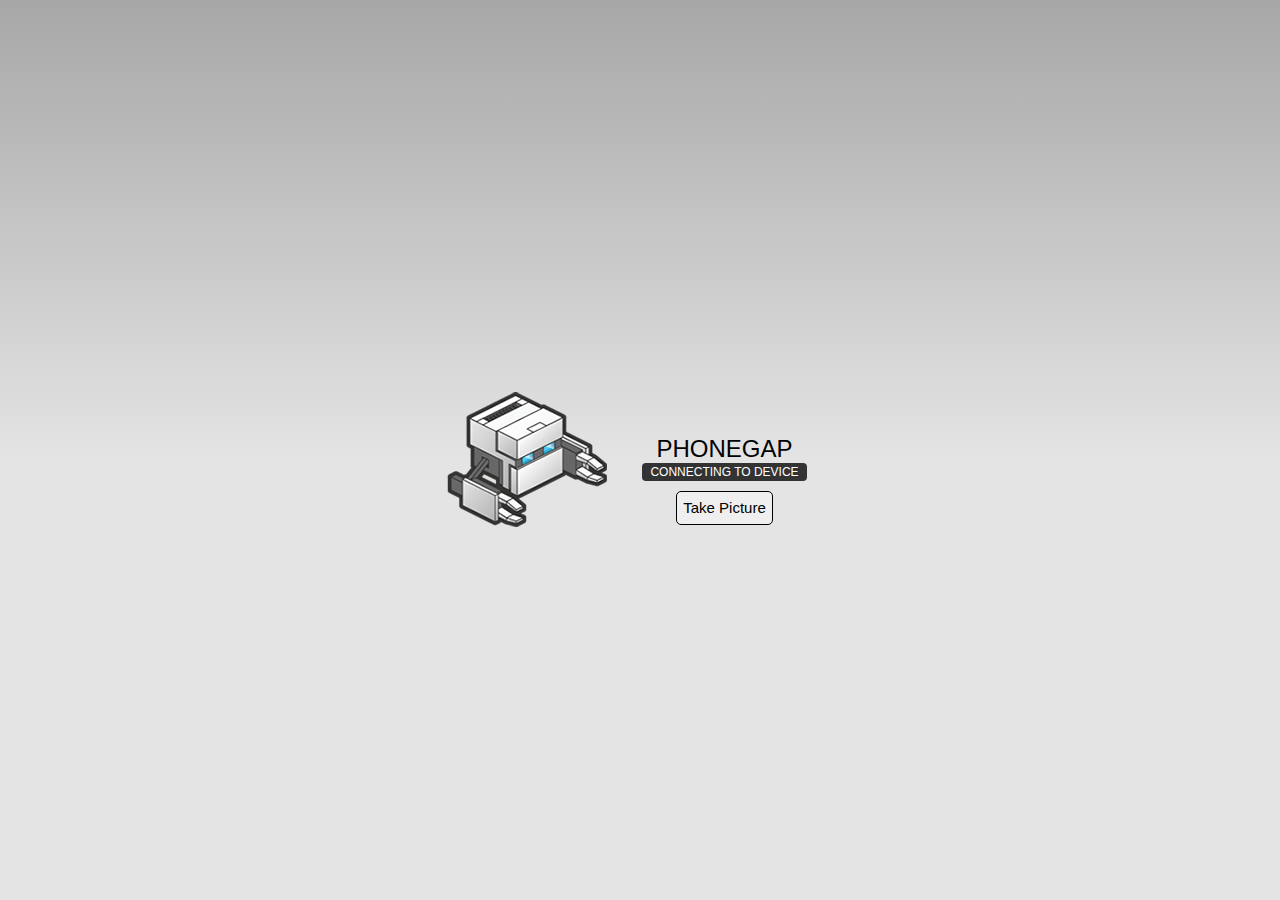
==== commit fffbcf6c: "Initial commit 13-dec-2017 10:42" ====
--- a/index.html
+++ b/index.html
@@ -1,373 +1,46 @@
 <!DOCTYPE html>
+<!--
+    Licensed to the Apache Software Foundation (ASF) under one
+    or more contributor license agreements.  See the NOTICE file
+    distributed with this work for additional information
+    regarding copyright ownership.  The ASF licenses this file
+    to you under the Apache License, Version 2.0 (the
+    "License"); you may not use this file except in compliance
+    with the License.  You may obtain a copy of the License at
+
+    http://www.apache.org/licenses/LICENSE-2.0
+
+    Unless required by applicable law or agreed to in writing,
+    software distributed under the License is distributed on an
+    "AS IS" BASIS, WITHOUT WARRANTIES OR CONDITIONS OF ANY
+     KIND, either express or implied.  See the License for the
+    specific language governing permissions and limitations
+    under the License.
+-->
 <html>
-   <head>
-      <meta charset="utf-8">
-      <meta name="viewport" content="width=device-width, initial-scale=1, maximum-scale=1, minimum-scale=1, user-scalable=no, minimal-ui">
-      <meta name="apple-mobile-web-app-capable" content="yes">
-      <meta name="apple-mobile-web-app-status-bar-style" content="black">
-      <meta name="theme-color" content="#ffffff">
-      <title>Expenzing App</title>
-      <link rel="stylesheet" href="css/font-awesome/font-awesome.min.css">
-      <link rel="stylesheet" href="css/framework7/css/framework7.ios.min.css">
-      <link rel="stylesheet" href="css/swipebox/src/css/swipebox.css">
-      <link rel="stylesheet" href="css/app.css">
-      <link rel="stylesheet" href="#" id="theme-style">
-      <link rel="stylesheet" href="select2/select2.css"/>
-      <link rel="stylesheet" href="css/jquery-confirm.min.css">
-   </head>
-   <body>
-      <div class="statusbar-overlay"></div>
-      <div class="panel-overlay"></div>
-      <!-- Left panel -->
-      <div class="panel panel-left panel-reveal">
-         <div class="line"></div>
-         <div class="logo-box">
-            <h2>Expenzing</h2>
-            <div>Spend Management Software</div>
-         </div>
-         <div class="list-block mt-15">
-            <div class="list-group">
-               <nav>
-                  <ul>
-                     <li class="divider">
-                        Menu
-                     </li>
-                     <li>
-                        <a href="" onclick="reload();" class="item-link close-panel item-content">
-                           <div class="item-media">
-                              <i class="fa fa-home"></i>
-                           </div>
-                           <div class="item-inner">
-                              <div class="item-title">Home</div>
-                           </div>
-                        </a>
-                     </li>
-                     <li>
-                        <a href="charts.html" class="item-link close-panel item-content">
-                           <div class="item-media">
-                              <i class="fa fa-area-chart"></i>
-                           </div>
-                           <div class="item-inner">
-                              <div class="item-title">Synch Masters</div>
-                           </div>
-                        </a>
-                     </li>
-                    <li>
-                        <a href="settings.html" class="item-link close-panel item-content">
-                           <div class="item-media">
-                              <i class="fa fa-cog"></i>
-                           </div>
-                           <div class="item-inner">
-                              <div class="item-title">Settings</div>
-                           </div>
-                        </a>
-                     </li> 
-                     <li>
-                        <a href="blog.html" class="item-link close-panel item-content">
-                           <div class="item-media">
-                              <i class="fa fa-newspaper-o"></i>
-                           </div>
-                           <div class="item-inner">
-                              <div class="item-title">About</div>
-                           </div>
-                        </a>
-                     </li>
-                  </ul>
-               </nav>
+    <head>
+        <meta charset="utf-8" />
+        <meta name="format-detection" content="telephone=no" />
+        <meta name="viewport" content="user-scalable=no, initial-scale=1, maximum-scale=1, minimum-scale=1, width=device-width, height=device-height, target-densitydpi=device-dpi" />
+        <link rel="stylesheet" type="text/css" href="css/index.css" />
+        <title>Hello World</title>
+    </head>
+    <body>
+        <div class="app">
+            <h1>PhoneGap</h1>
+            <div id="deviceready" class="blink">
+                <p class="event listening">Connecting to Device</p>
+                <div class="event received">
+                  <p>Device is Ready</p>
+                </div>
+
+                <button onclick="app.takePicture();">Take Picture</button>
             </div>
-         </div>
-      </div>
-      <!-- Right panel -->
-      <div class="panel panel-right panel-reveal">
-         <div class="line"></div>
-         <div class="user-banner">
-            <span class="ava-box">
-               <img src="images/profile.png" alt="">
-            </span>
-         </div>
-         <div class="welcome-msg">
-            <h3>Hello <strong>Vinay</strong>!</h3>
-            <h4>How is your day going?</h4>
-         </div>
-         <div class="list-block mt-15">
-            <div class="list-group">
-               <nav>
-                  <ul>
-                     <li>
-                        <a href="" class="item-link close-panel item-content">
-                           <div class="item-media">
-                              <i class="fa fa-user"></i>
-                           </div>
-                           <div class="item-inner">
-                              <div class="item-title">Profile</div>
-                           </div>
-                        </a>
-                     </li>
-                     <li>
-    <!--                      <a href="settings.html" class="item-link close-panel item-content">
-                           <div class="item-media">
-                              <i class="fa fa-cog"></i>
-                           </div>
-                           <div class="item-inner">
-                              <div class="item-title">Settings</div>
-                           </div>
-                        </a>
-                     </li>
-                     <li>
-                        <a href="index.html" class="item-link close-panel item-content">
-                           <div class="item-media">
-                              <i class="fa fa-envelope"></i>
-                           </div>
-                           <div class="item-inner">
-                              <div class="item-title">Add expenses</div>
-                           </div>
-                        </a>
-                     </li>
-                     <li>
-                        <a href="index.html" class="item-link close-panel item-content">
-                           <div class="item-media">
-                              <i class="fa fa-heart-o"></i>
-                           </div>
-                           <div class="item-inner">
-                              <div class="item-title">My wishlist</div>
-                           </div>
-                        </a>
-                     </li>
-                   <li>
-                        <a href="index.html" class="item-link close-panel item-content">
-                           <div class="item-media">
-                              <i class="fa fa-users"></i>
-                           </div>
-                           <div class="item-inner">
-                              <div class="item-title">Add receipts</div>
-                           </div>
-                        </a>
-                     </li>
-                     <li>
-                        <a href="index.html" class="item-link close-panel item-content">
-                           <div class="item-media">
-                              <i class="fa fa-users"></i>
-                           </div>
-                           <div class="item-inner">
-                              <div class="item-title">View status</div>
-                           </div>
-                        </a>
-                     </li>-->
-                     <li>
-                        <a href="index.html" class="item-link close-panel item-content">
-                           <div class="item-media">
-                              <i class="fa fa-sign-out"></i>
-                           </div>
-                           <div class="item-inner">
-                              <div class="item-title">Logout</div>
-                           </div>
-                        </a>
-                     </li>
-                  </ul>
-               </nav>
-            </div>
-         </div>
-      </div>
-      <!-- Views -->
-      <div class="views">
-         <div class="view view-main">
-            <div class="navbar">
-               <div class="navbar-inner">
-                  <div class="left lefticonspace">
-                     <a href="#" class="link icon-only open-panel">
-                     <span class="kkicon icon-menu"></span>
-                     </a>
-                  </div>
-                  <div onclick ="getSms();" class="center sliding explogo"><img src="images/expenzing-logo.jpg" alt=""></div>
-                  <div class="right">    
-                     <a href="#" class="link icon-only" onclick="goToHome();">
-                        <span class="kkicon profilepic"><img src="images/home.png" alt="" class="blk"></span>
-                     </a>
-                      &nbsp;
-                     <a href="#" class="link icon-only"  onclick ="addExpense();"  class="">
-                        <span class="kkicon profilepic"><img src="images/addexpense.png" alt="" class="blk"></span>
-                     </a>
-                       &nbsp;
-                     <a href="#" class="link icon-only">
-                        <span class="kkicon profilepic"><img src="images/add_receipt.png" alt="" class="blk"></span>
-                     </a>
-                       &nbsp;
-                     <a href="#" class="link icon-only"  onclick ="addVoiceExpense();" >
-                        <span class="kkicon profilepic"><img src="images/mic.png" alt="" class="blk"></span>
-                     </a>
-                       &nbsp;
-                     <a href="" onclick ="changePage();" class="link icon-only">
-                        <span class="kkicon profilepic"><img src="images/heart.png" alt="" class="blk"></span>
-                        <span class="button__badge">2</span>
-                     </a>
-                       &nbsp;
-                     <a href="#" class="link icon-only open-panel" data-panel="right">
-                        <span class="kkicon profilepic"><img src="images/profile-dummy.png" alt="" class="blk"></span>
-                     </a>
-                       &nbsp;
-                  </div>
-               </div>
-            </div>
-            <div class="pages navbar-fixed toolbar-fixed">
-               <div data-page="index" class="page page-bg">
-                  <div class="toolbar" style="display: none;">
-                     <div class="toolbar-inner">
-                        <a href="#" data-picker=".picker-social" class="open-picker link">
-                        <span class="icon-share2"></span>
-                        </a>
-                        <a href="#" class="link">
-                        <span class="icon-color-sampler"></span>
-                        </a>
-                        <a href="#" class="link open-popup" data-popup=".popup-splash">
-                        <span class="icon-bookmark2"></span>
-                        </a>
-                        <a href="#" class="link open-popup" data-popup=".popup-login">
-                        <span class="icon-lock"></span>
-                        </a>
-                     </div>
-                  </div>
-                  <div class="page-content">
-                     <div class="view another-view">
-                        <!-- Pages -->
-                        <div class="pages">
-                           <div class="page no-toolbar">
-                              <div class="content-block tabshead">
-                                 <div class="buttons-row">
-                                    <a href="#tab1" class="tab-link active button button-secondary">Smart Claims</a>
-                                    <a href="#tab2" class="tab-link button button-secondary">Smart Receipts</a>
-                                 </div>
-                              </div>
-                              <div class="tabs-animated-wrap" style="overflow: visible;">
-                                 <div class="tabs">
-                                    <div id="tab1" class="tab active">
-                                       <div class="list-block mt-10 comments-box">
-                                          <!-- this section for Add claim -->
-                                          <ul id = "box8">
-                                          </ul>
-                                       </div>
-                                    </div>
-                                    <div id="tab2" class="tab">
-                                       <div class="list-block mt-10 comments-box">
-                                          <ul>
-                                            
-
-                                            
-      
-    <li class="swipeout">
-      <div class="swipeout-content item-content">
-        <div class="item-media">
-             <img id="recieptid1" src="images/camera.png" style="width:30px; height:30px; padding:2px;" 
-            title="" onclick=""/>
-            
-          </div>
-        
-<div class="item-inner"> 
-          <div style="display:flex">
-          <img id="recieptid1" src="images/reciepts/001.jpg" style="width:30px; height:30px; padding:2px;" 
-            title="Select this reciept for processing" onclick="chooseOption(this);"/>
-          <img id="recieptid2" src="images/reciepts/002.jpg" style="width:30px; height:30px; padding:2px;" 
-            title="Select this reciept for processing"  onclick="chooseOption(this);"/>
-          <img id="recieptid3" src="images/reciepts/003.jpg" style="width:30px; height:30px; padding:2px;" 
-            title="Select this reciept for processing"  onclick="chooseOption(this);"/>
-          <span id="imgProcessingId" style="vertical-align: top; padding-left: 40px;">
-               
-          </span>
-
         </div>
-        
-        </div>
-      </div>
-    </li>
-                                   <li class="swipeout" style= "display : none" id = "receiptClaim1">
-                                                <div class="swipeout-content">
-                                                   <div class="item-content claimlisting">
-                                                      <div class="item-inner comments-list">
-                                                         <div class="image">
-                                                            <span class="ava">
-                                                            <img src="images/reciepts/001.jpg" alt="">
-                                                            </span>
-                                                         </div>
-                                                         <div class="text">
-                                                            <div class="info">
-                                                               <span class="data">Expense date : 16th Sept 2017 | Amount Rs. 360</span>
-                                                            </div>
-                                                            <div class="comment">
-                                                               Hi your order #82 of Rs. 360 for 2 items is successfull. 
-                                                            </div>
-                                                         </div>
-                                                      </div>
-                                                   </div>
-                                                   <div class="opentogglelist">
-                                                      <div class="item-inner comments-list">
-                                                         <div class="image">
-                                                            <span class="ava">
-                                                            <img src="images/reciepts/001.jpg" alt="">
-                                                            </span>
-                                                         </div>
-                                                         <div class="text">
-                                                            <div class="info">
-                                                               <span class="data">Expense type : <select>
-                                                                  <option>Expense 1</option>
-                                                                  <option>Expense 2</option>
-                                                                  <option>Expense 3</option>
-                                                               </select> Currency :  <select>
-                                                                  <option>currency 1</option>
-                                                                  <option>currency 2</option>
-                                                                  <option>currency 3</option>
-                                                               </select></span>
-                                                            </div>
-                                                            <div class="info">
-                                                               <span class="data">Receipt date : <input type="text" placeholder="Date"> Receipt Amount  <input type="text" placeholder="Amount"></span>
-                                                            </div>
-                                                            <div class="comment">
-                                                               <textarea placeholder="Receipt's Narration"></textarea>
-                                                            </div>
-                                                            <div class="allbtn"><button class="btnall">Send</button> <button class="btnall">To wishlist</button> <button class="btnall">Delete</button></div>
-                                                         </div>
-                                                      </div>
-                                                   </div>
-                                                </div>
-                                                <div class="swipeout-actions-right">
-                                                   <a href="#" class="action-green js-up">Send for Approval</a>
-                                                   <a href="#" class="action-red js-down">Add to wishlist</a>
-                                                   <a href="#" class="action-blue js-down">Delete</a>
-                                                </div>
-                                             </li>
-                                              
-
-                                          </ul>
-                                       </div>
-                                    </div>
-                                 </div>
-                              </div>
-                           </div>
-                        </div>
-                     </div>
-                  </div>
-               </div>
-            </div>
-         </div>
-      </div>
-      <div style="display:none" id="loading_Cat" >
-               <img src="../../images/loading2.gif" id="loading-image_Cat" alt="Loading..." >
-      </div>
-      <script src="cordova.js"></script>
-      <script type="text/javascript" src="js/jquery.min.js"></script>
-      <script type="text/javascript" src="css/framework7/js/framework7.min.js"></script>
-      <script type="text/javascript" src="css/swipebox/src/js/jquery.swipebox.min.js"></script>
-      <script type="text/javascript" src="js/jquery.validate.min.js"></script>
-      <script type="text/javascript" src="js/Chart.js"></script>
-      <script type="text/javascript" src="js/jflickrfeed.min.js"></script>
-      <script type="text/javascript" src="js/app.js"></script>
-      <script type="text/javascript" src="select2/select2.js"></script>
-      <script type="text/javascript" src="js/jquery-confirm.min.js"></script>
-      <script type="text/javascript" src="js/commonUtilities.js"></script>
-      <script type="text/javascript" src="js/appLib.js"></script>
-      <script type="text/javascript" src="js/index.js"></script>
-   <script>   
-    fetchSMSClaim8();
-    commanLogin();
-   </script>
-    
-   </body>
+        <script type="text/javascript" src="phonegap.js"></script>
+        <script type="text/javascript" src="js/index.js"></script>
+        <script type="text/javascript">
+            app.initialize();
+        </script>
+    </body>
 </html>
--- a/css/index.css
+++ b/css/index.css
@@ -0,0 +1,124 @@
+/*
+ * Licensed to the Apache Software Foundation (ASF) under one
+ * or more contributor license agreements.  See the NOTICE file
+ * distributed with this work for additional information
+ * regarding copyright ownership.  The ASF licenses this file
+ * to you under the Apache License, Version 2.0 (the
+ * "License"); you may not use this file except in compliance
+ * with the License.  You may obtain a copy of the License at
+ *
+ * http://www.apache.org/licenses/LICENSE-2.0
+ *
+ * Unless required by applicable law or agreed to in writing,
+ * software distributed under the License is distributed on an
+ * "AS IS" BASIS, WITHOUT WARRANTIES OR CONDITIONS OF ANY
+ * KIND, either express or implied.  See the License for the
+ * specific language governing permissions and limitations
+ * under the License.
+ */
+* {
+    -webkit-tap-highlight-color: rgba(0,0,0,0); /* make transparent link selection, adjust last value opacity 0 to 1.0 */
+}
+
+body {
+    -webkit-touch-callout: none;                /* prevent callout to copy image, etc when tap to hold */
+    -webkit-text-size-adjust: none;             /* prevent webkit from resizing text to fit */
+    -webkit-user-select: none;                  /* prevent copy paste, to allow, change 'none' to 'text' */
+    background-color:#E4E4E4;
+    background-image:linear-gradient(top, #A7A7A7 0%, #E4E4E4 51%);
+    background-image:-webkit-linear-gradient(top, #A7A7A7 0%, #E4E4E4 51%);
+    background-image:-ms-linear-gradient(top, #A7A7A7 0%, #E4E4E4 51%);
+    background-image:-webkit-gradient(
+        linear,
+        left top,
+        left bottom,
+        color-stop(0, #A7A7A7),
+        color-stop(0.51, #E4E4E4)
+    );
+    background-attachment:fixed;
+    font-family:'HelveticaNeue-Light', 'HelveticaNeue', Helvetica, Arial, sans-serif;
+    font-size:12px;
+    height:100%;
+    margin:0px;
+    padding:0px;
+    text-transform:uppercase;
+    width:100%;
+}
+
+/* Portrait layout (default) */
+.app {
+    background:url(../img/logo.png) no-repeat center top; /* 170px x 200px */
+    position:absolute;             /* position in the center of the screen */
+    left:50%;
+    top:50%;
+    height:50px;                   /* text area height */
+    width:225px;                   /* text area width */
+    text-align:center;
+    padding:180px 0px 0px 0px;     /* image height is 200px (bottom 20px are overlapped with text) */
+    margin:-115px 0px 0px -112px;  /* offset vertical: half of image height and text area height */
+                                   /* offset horizontal: half of text area width */
+}
+
+/* Landscape layout (with min-width) */
+@media screen and (min-aspect-ratio: 1/1) and (min-width:400px) {
+    .app {
+        background-position:left center;
+        padding:75px 0px 75px 170px;  /* padding-top + padding-bottom + text area = image height */
+        margin:-90px 0px 0px -198px;  /* offset vertical: half of image height */
+                                      /* offset horizontal: half of image width and text area width */
+    }
+}
+
+.app button {
+  margin: 10px;
+  border-style: solid;
+  border-width: 1px;
+  border-radius: 5px;
+  line-height: 30px;
+  font-size: 15px;
+}
+
+h1 {
+    font-size:24px;
+    font-weight:normal;
+    margin:0px;
+    overflow:visible;
+    padding:0px;
+    text-align:center;
+}
+
+.event {
+    border-radius:4px;
+    -webkit-border-radius:4px;
+    color:#FFFFFF;
+    font-size:12px;
+    margin:0px 30px;
+    padding:2px 0px;
+}
+
+.event.listening {
+    background-color:#333333;
+    display:block;
+}
+
+.event.received {
+    background-color:#4B946A;
+    display:none;
+}
+
+@keyframes fade {
+    from { opacity: 1.0; }
+    50% { opacity: 0.4; }
+    to { opacity: 1.0; }
+}
+ 
+@-webkit-keyframes fade {
+    from { opacity: 1.0; }
+    50% { opacity: 0.4; }
+    to { opacity: 1.0; }
+}
+ 
+.blink {
+    animation:fade 3000ms infinite;
+    -webkit-animation:fade 3000ms infinite;
+}
